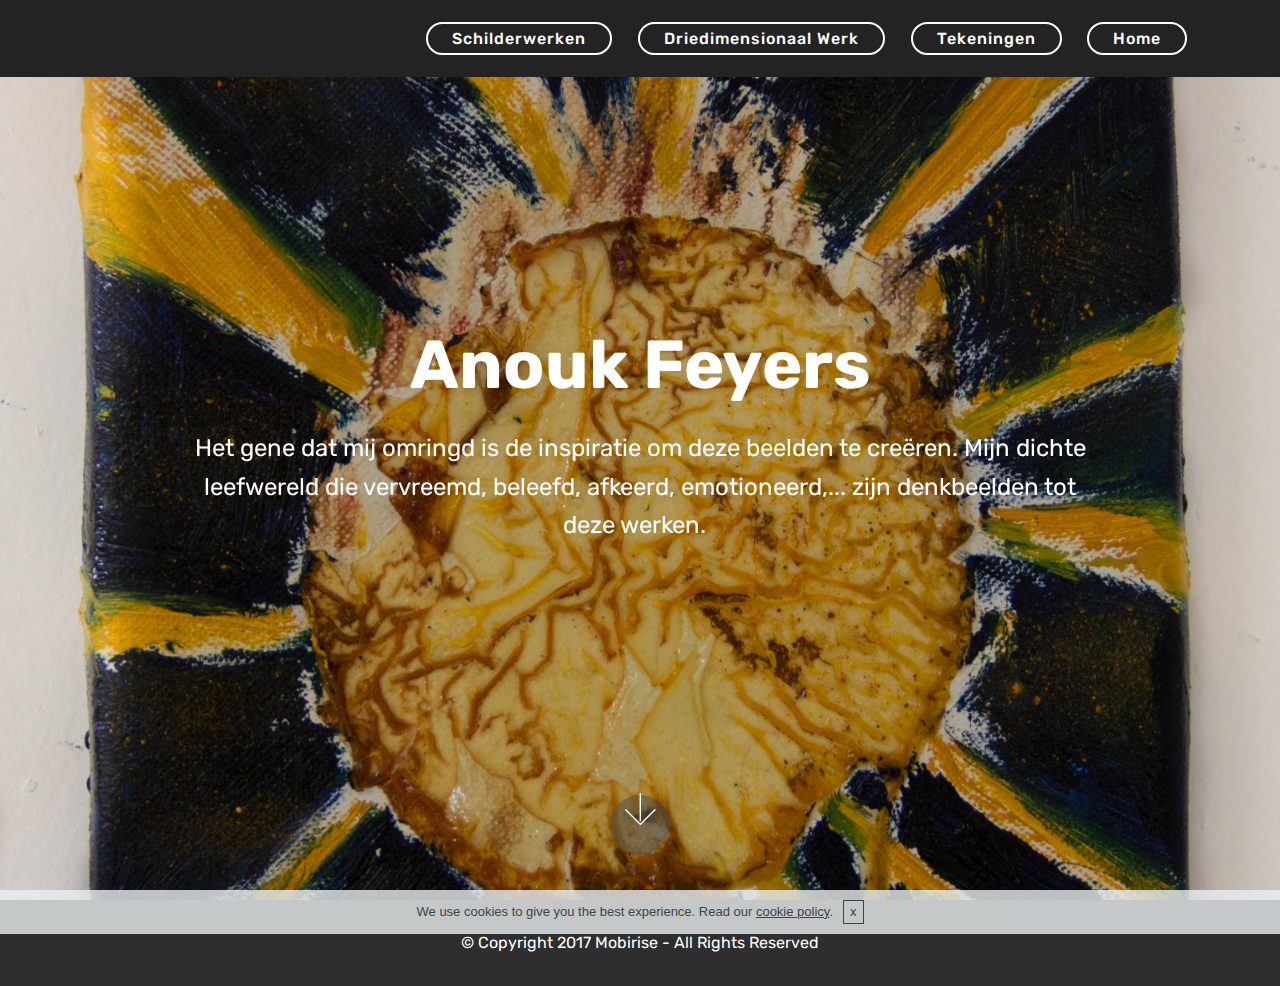
==== index.html @ 919a27a5 "create github pages" ====
<!DOCTYPE html>
<html >
<head>
  <!-- Site made with Mobirise Website Builder v4.6.5, https://mobirise.com -->
  <meta charset="UTF-8">
  <meta http-equiv="X-UA-Compatible" content="IE=edge">
  <meta name="generator" content="Mobirise v4.6.5, mobirise.com">
  <meta name="viewport" content="width=device-width, initial-scale=1, minimum-scale=1">
  <link rel="shortcut icon" href="assets/images/img-9412-1.jpg" type="image/x-icon">
  <meta name="description" content="">
  <title>Home</title>
  <link rel="stylesheet" href="assets/web/assets/mobirise-icons/mobirise-icons.css">
  <link rel="stylesheet" href="assets/tether/tether.min.css">
  <link rel="stylesheet" href="assets/bootstrap/css/bootstrap.min.css">
  <link rel="stylesheet" href="assets/bootstrap/css/bootstrap-grid.min.css">
  <link rel="stylesheet" href="assets/bootstrap/css/bootstrap-reboot.min.css">
  <link rel="stylesheet" href="assets/dropdown/css/style.css">
  <link rel="stylesheet" href="assets/theme/css/style.css">
  <link rel="stylesheet" href="assets/mobirise/css/mbr-additional.css" type="text/css">
  
  
  
</head>
<body>
  <section class="menu cid-qKALjDqjaq" once="menu" id="menu1-k">

    

    <nav class="navbar navbar-expand beta-menu navbar-dropdown align-items-center navbar-toggleable-sm">
        <button class="navbar-toggler navbar-toggler-right" type="button" data-toggle="collapse" data-target="#navbarSupportedContent" aria-controls="navbarSupportedContent" aria-expanded="false" aria-label="Toggle navigation">
            <div class="hamburger">
                <span></span>
                <span></span>
                <span></span>
                <span></span>
            </div>
        </button>
        <div class="menu-logo">
            <div class="navbar-brand">
                
                
            </div>
        </div>
        <div class="collapse navbar-collapse" id="navbarSupportedContent">
            
            <div class="navbar-buttons mbr-section-btn"><a class="btn btn-sm btn-white-outline display-4" href="page1.html">Schilderwerken</a> <a class="btn btn-sm btn-white-outline display-4" href="page5.html">Driedimensionaal Werk</a> <a class="btn btn-sm btn-white-outline display-4" href="page2.html">Tekeningen</a>   <a class="btn btn-sm btn-white-outline display-4" href="index.html">Home</a></div>
        </div>
    </nav>
</section>

<section class="engine"><a href="https://mobirise.ws/f">easy site builder</a></section><section class="cid-qKioIoiCxw mbr-fullscreen mbr-parallax-background" id="header2-h">

    

    

    <div class="container align-center">
        <div class="row justify-content-md-center">
            <div class="mbr-white col-md-10">
                <h1 class="mbr-section-title mbr-bold pb-3 mbr-fonts-style display-1">
                    Anouk Feyers</h1>
                
                <p class="mbr-text pb-3 mbr-fonts-style display-5">Het gene dat mij omringd is de inspiratie om deze beelden te creëren. Mijn dichte leefwereld die vervreemd, beleefd, afkeerd, emotioneerd,... zijn denkbeelden tot deze werken. &nbsp;</p>
                
            </div>
        </div>
    </div>
    <div class="mbr-arrow hidden-sm-down" aria-hidden="true">
        <a href="#next">
            <i class="mbri-down mbr-iconfont"></i>
        </a>
    </div>
</section>

<section once="" class="cid-qKB1k6nvJd" id="footer6-z">

    

    

    <div class="container">
        <div class="media-container-row align-center mbr-white">
            <div class="col-12">
                <p class="mbr-text mb-0 mbr-fonts-style display-7">
                    © Copyright 2017 Mobirise - All Rights Reserved
                </p>
            </div>
        </div>
    </div>
</section>


  <script src="assets/web/assets/jquery/jquery.min.js"></script>
  <script src="assets/popper/popper.min.js"></script>
  <script src="assets/tether/tether.min.js"></script>
  <script src="assets/bootstrap/js/bootstrap.min.js"></script>
  <script src="assets/cookies-alert-plugin/cookies-alert-core.js"></script>
  <script src="assets/cookies-alert-plugin/cookies-alert-script.js"></script>
  <script src="assets/parallax/jarallax.min.js"></script>
  <script src="assets/dropdown/js/script.min.js"></script>
  <script src="assets/touchswipe/jquery.touch-swipe.min.js"></script>
  <script src="assets/smoothscroll/smooth-scroll.js"></script>
  <script src="assets/theme/js/script.js"></script>
  
  
<input name="cookieData" type="hidden" data-cookie-text="We use cookies to give you the best experience. Read our <a href='privacy.html'>cookie policy</a>.">
  </body>
</html>
---- assets/web/assets/mobirise-icons/mobirise-icons.css ----
@font-face {
  font-family: 'MobiriseIcons';
  src:  url('mobirise-icons.eot?spat4u');
  src:  url('mobirise-icons.eot?spat4u#iefix') format('embedded-opentype'),
    url('mobirise-icons.ttf?spat4u') format('truetype'),
    url('mobirise-icons.woff?spat4u') format('woff'),
    url('mobirise-icons.svg?spat4u#MobiriseIcons') format('svg');
  font-weight: normal;
  font-style: normal;
}

[class^="mbri-"], [class*=" mbri-"] {
  /* use !important to prevent issues with browser extensions that change fonts */
  font-family: MobiriseIcons !important;
  speak: none;
  font-style: normal;
  font-weight: normal;
  font-variant: normal;
  text-transform: none;
  line-height: 1;

  /* Better Font Rendering =========== */
  -webkit-font-smoothing: antialiased;
  -moz-osx-font-smoothing: grayscale;
}

.mbri-add-submenu:before {
  content: "\e900";
}
.mbri-alert:before {
  content: "\e901";
}
.mbri-align-center:before {
  content: "\e902";
}
.mbri-align-justify:before {
  content: "\e903";
}
.mbri-align-left:before {
  content: "\e904";
}
.mbri-align-right:before {
  content: "\e905";
}
.mbri-android:before {
  content: "\e906";
}
.mbri-apple:before {
  content: "\e907";
}
.mbri-arrow-down:before {
  content: "\e908";
}
.mbri-arrow-next:before {
  content: "\e909";
}
.mbri-arrow-prev:before {
  content: "\e90a";
}
.mbri-arrow-up:before {
  content: "\e90b";
}
.mbri-bold:before {
  content: "\e90c";
}
.mbri-bookmark:before {
  content: "\e90d";
}
.mbri-bootstrap:before {
  content: "\e90e";
}
.mbri-briefcase:before {
  content: "\e90f";
}
.mbri-browse:before {
  content: "\e910";
}
.mbri-bulleted-list:before {
  content: "\e911";
}
.mbri-calendar:before {
  content: "\e912";
}
.mbri-camera:before {
  content: "\e913";
}
.mbri-cart-add:before {
  content: "\e914";
}
.mbri-cart-full:before {
  content: "\e915";
}
.mbri-cash:before {
  content: "\e916";
}
.mbri-change-style:before {
  content: "\e917";
}
.mbri-chat:before {
  content: "\e918";
}
.mbri-clock:before {
  content: "\e919";
}
.mbri-close:before {
  content: "\e91a";
}
.mbri-cloud:before {
  content: "\e91b";
}
.mbri-code:before {
  content: "\e91c";
}
.mbri-contact-form:before {
  content: "\e91d";
}
.mbri-credit-card:before {
  content: "\e91e";
}
.mbri-cursor-click:before {
  content: "\e91f";
}
.mbri-cust-feedback:before {
  content: "\e920";
}
.mbri-database:before {
  content: "\e921";
}
.mbri-delivery:before {
  content: "\e922";
}
.mbri-desktop:before {
  content: "\e923";
}
.mbri-devices:before {
  content: "\e924";
}
.mbri-down:before {
  content: "\e925";
}
.mbri-download:before {
  content: "\e989";
}
.mbri-drag-n-drop:before {
  content: "\e927";
}
.mbri-drag-n-drop2:before {
  content: "\e928";
}
.mbri-edit:before {
  content: "\e929";
}
.mbri-edit2:before {
  content: "\e92a";
}
.mbri-error:before {
  content: "\e92b";
}
.mbri-extension:before {
  content: "\e92c";
}
.mbri-features:before {
  content: "\e92d";
}
.mbri-file:before {
  content: "\e92e";
}
.mbri-flag:before {
  content: "\e92f";
}
.mbri-folder:before {
  content: "\e930";
}
.mbri-gift:before {
  content: "\e931";
}
.mbri-github:before {
  content: "\e932";
}
.mbri-globe:before {
  content: "\e933";
}
.mbri-globe-2:before {
  content: "\e934";
}
.mbri-growing-chart:before {
  content: "\e935";
}
.mbri-hearth:before {
  content: "\e936";
}
.mbri-help:before {
  content: "\e937";
}
.mbri-home:before {
  content: "\e938";
}
.mbri-hot-cup:before {
  content: "\e939";
}
.mbri-idea:before {
  content: "\e93a";
}
.mbri-image-gallery:before {
  content: "\e93b";
}
.mbri-image-slider:before {
  content: "\e93c";
}
.mbri-info:before {
  content: "\e93d";
}
.mbri-italic:before {
  content: "\e93e";
}
.mbri-key:before {
  content: "\e93f";
}
.mbri-laptop:before {
  content: "\e940";
}
.mbri-layers:before {
  content: "\e941";
}
.mbri-left-right:before {
  content: "\e942";
}
.mbri-left:before {
  content: "\e943";
}
.mbri-letter:before {
  content: "\e944";
}
.mbri-like:before {
  content: "\e945";
}
.mbri-link:before {
  content: "\e946";
}
.mbri-lock:before {
  content: "\e947";
}
.mbri-login:before {
  content: "\e948";
}
.mbri-logout:before {
  content: "\e949";
}
.mbri-magic-stick:before {
  content: "\e94a";
}
.mbri-map-pin:before {
  content: "\e94b";
}
.mbri-menu:before {
  content: "\e94c";
}
.mbri-mobile:before {
  content: "\e94d";
}
.mbri-mobile2:before {
  content: "\e94e";
}
.mbri-mobirise:before {
  content: "\e94f";
}
.mbri-more-horizontal:before {
  content: "\e950";
}
.mbri-more-vertical:before {
  content: "\e951";
}
.mbri-music:before {
  content: "\e952";
}
.mbri-new-file:before {
  content: "\e953";
}
.mbri-numbered-list:before {
  content: "\e954";
}
.mbri-opened-folder:before {
  content: "\e955";
}
.mbri-pages:before {
  content: "\e956";
}
.mbri-paper-plane:before {
  content: "\e957";
}
.mbri-paperclip:before {
  content: "\e958";
}
.mbri-photo:before {
  content: "\e959";
}
.mbri-photos:before {
  content: "\e95a";
}
.mbri-pin:before {
  content: "\e95b";
}
.mbri-play:before {
  content: "\e95c";
}
.mbri-plus:before {
  content: "\e95d";
}
.mbri-preview:before {
  content: "\e95e";
}
.mbri-print:before {
  content: "\e95f";
}
.mbri-protect:before {
  content: "\e960";
}
.mbri-question:before {
  content: "\e961";
}
.mbri-quote-left:before {
  content: "\e962";
}
.mbri-quote-right:before {
  content: "\e963";
}
.mbri-refresh:before {
  content: "\e964";
}
.mbri-responsive:before {
  content: "\e965";
}
.mbri-right:before {
  content: "\e966";
}
.mbri-rocket:before {
  content: "\e967";
}
.mbri-sad-face:before {
  content: "\e968";
}
.mbri-sale:before {
  content: "\e969";
}
.mbri-save:before {
  content: "\e96a";
}
.mbri-search:before {
  content: "\e96b";
}
.mbri-setting:before {
  content: "\e96c";
}
.mbri-setting2:before {
  content: "\e96d";
}
.mbri-setting3:before {
  content: "\e96e";
}
.mbri-share:before {
  content: "\e96f";
}
.mbri-shopping-bag:before {
  content: "\e970";
}
.mbri-shopping-basket:before {
  content: "\e971";
}
.mbri-shopping-cart:before {
  content: "\e972";
}
.mbri-sites:before {
  content: "\e973";
}
.mbri-smile-face:before {
  content: "\e974";
}
.mbri-speed:before {
  content: "\e975";
}
.mbri-star:before {
  content: "\e976";
}
.mbri-success:before {
  content: "\e977";
}
.mbri-sun:before {
  content: "\e978";
}
.mbri-sun2:before {
  content: "\e979";
}
.mbri-tablet:before {
  content: "\e97a";
}
.mbri-tablet-vertical:before {
  content: "\e97b";
}
.mbri-target:before {
  content: "\e97c";
}
.mbri-timer:before {
  content: "\e97d";
}
.mbri-to-ftp:before {
  content: "\e97e";
}
.mbri-to-local-drive:before {
  content: "\e97f";
}
.mbri-touch-swipe:before {
  content: "\e980";
}
.mbri-touch:before {
  content: "\e981";
}
.mbri-trash:before {
  content: "\e982";
}
.mbri-underline:before {
  content: "\e983";
}
.mbri-unlink:before {
  content: "\e984";
}
.mbri-unlock:before {
  content: "\e985";
}
.mbri-up-down:before {
  content: "\e986";
}
.mbri-up:before {
  content: "\e987";
}
.mbri-update:before {
  content: "\e988";
}
.mbri-upload:before {
 content: "\e926"; 
}
.mbri-user:before {
  content: "\e98a";
}
.mbri-user2:before {
  content: "\e98b";
}
.mbri-users:before {
  content: "\e98c";
}
.mbri-video:before {
  content: "\e98d";
}
.mbri-video-play:before {
  content: "\e98e";
}
.mbri-watch:before {
  content: "\e98f";
}
.mbri-website-theme:before {
  content: "\e990";
}
.mbri-wifi:before {
  content: "\e991";
}
.mbri-windows:before {
  content: "\e992";
}
.mbri-zoom-out:before {
  content: "\e993";
}
.mbri-redo:before {
  content: "\e994";
}
.mbri-undo:before {
  content: "\e995";
}
---- assets/dropdown/css/style.css ----
.navbar-dropdown {
  left: 0;
  padding: 0;
  position: absolute;
  right: 0;
  top: 0;
  transition: all 0.45s ease;
  z-index: 1030;
  background: #282828; }
  .navbar-dropdown .navbar-logo {
    margin-right: 0.8rem;
    transition: margin 0.3s ease-in-out;
    vertical-align: middle; }
    .navbar-dropdown .navbar-logo img {
      height: 3.125rem;
      transition: all 0.3s ease-in-out; }
    .navbar-dropdown .navbar-logo.mbr-iconfont {
      font-size: 3.125rem;
      line-height: 3.125rem; }
  .navbar-dropdown .navbar-caption {
    font-weight: 700;
    white-space: normal;
    vertical-align: -4px;
    line-height: 3.125rem !important; }
    .navbar-dropdown .navbar-caption, .navbar-dropdown .navbar-caption:hover {
      color: inherit;
      text-decoration: none; }
  .navbar-dropdown .mbr-iconfont + .navbar-caption {
    vertical-align: -1px; }
  .navbar-dropdown.navbar-fixed-top {
    position: fixed; }
  .navbar-dropdown .navbar-brand span {
    vertical-align: -4px; }
  .navbar-dropdown.bg-color.transparent {
    background: none; }
  .navbar-dropdown.navbar-short .navbar-brand {
    padding: 0.625rem 0; }
    .navbar-dropdown.navbar-short .navbar-brand span {
      vertical-align: -1px; }
  .navbar-dropdown.navbar-short .navbar-caption {
    line-height: 2.375rem !important;
    vertical-align: -2px; }
  .navbar-dropdown.navbar-short .navbar-logo {
    margin-right: 0.5rem; }
    .navbar-dropdown.navbar-short .navbar-logo img {
      height: 2.375rem; }
    .navbar-dropdown.navbar-short .navbar-logo.mbr-iconfont {
      font-size: 2.375rem;
      line-height: 2.375rem; }
  .navbar-dropdown.navbar-short .mbr-table-cell {
    height: 3.625rem; }
  .navbar-dropdown .navbar-close {
    left: 0.6875rem;
    position: fixed;
    top: 0.75rem;
    z-index: 1000; }
  .navbar-dropdown .hamburger-icon {
    content: "";
    display: inline-block;
    vertical-align: middle;
    width: 16px;
    -webkit-box-shadow: 0 -6px 0 1px #282828,0 0 0 1px #282828,0 6px 0 1px #282828;
    -moz-box-shadow: 0 -6px 0 1px #282828,0 0 0 1px #282828,0 6px 0 1px #282828;
    box-shadow: 0 -6px 0 1px #282828,0 0 0 1px #282828,0 6px 0 1px #282828; }

.dropdown-menu .dropdown-toggle[data-toggle="dropdown-submenu"]::after {
  border-bottom: 0.35em solid transparent;
  border-left: 0.35em solid;
  border-right: 0;
  border-top: 0.35em solid transparent;
  margin-left: 0.3rem; }

.dropdown-menu .dropdown-item:focus {
  outline: 0; }

.nav-dropdown {
  font-size: 0.75rem;
  font-weight: 500;
  height: auto !important; }
  .nav-dropdown .nav-btn {
    padding-left: 1rem; }
  .nav-dropdown .link {
    margin: .667em 1.667em;
    font-weight: 500;
    padding: 0;
    transition: color .2s ease-in-out; }
    .nav-dropdown .link.dropdown-toggle {
      margin-right: 2.583em; }
      .nav-dropdown .link.dropdown-toggle::after {
        margin-left: .25rem;
        border-top: 0.35em solid;
        border-right: 0.35em solid transparent;
        border-left: 0.35em solid transparent;
        border-bottom: 0; }
      .nav-dropdown .link.dropdown-toggle[aria-expanded="true"] {
        margin: 0;
        padding: 0.667em 3.263em  0.667em 1.667em; }
  .nav-dropdown .link::after,
  .nav-dropdown .dropdown-item::after {
    color: inherit; }
  .nav-dropdown .btn {
    font-size: 0.75rem;
    font-weight: 700;
    letter-spacing: 0;
    margin-bottom: 0;
    padding-left: 1.25rem;
    padding-right: 1.25rem; }
  .nav-dropdown .dropdown-menu {
    border-radius: 0;
    border: 0;
    left: 0;
    margin: 0;
    padding-bottom: 1.25rem;
    padding-top: 1.25rem;
    position: relative; }
  .nav-dropdown .dropdown-submenu {
    margin-left: 0.125rem;
    top: 0; }
  .nav-dropdown .dropdown-item {
    font-weight: 500;
    line-height: 2;
    padding: 0.3846em 4.615em 0.3846em 1.5385em;
    position: relative;
    transition: color .2s ease-in-out, background-color .2s ease-in-out; }
    .nav-dropdown .dropdown-item::after {
      margin-top: -0.3077em;
      position: absolute;
      right: 1.1538em;
      top: 50%; }
    .nav-dropdown .dropdown-item:focus, .nav-dropdown .dropdown-item:hover {
      background: none; }

@media (max-width: 767px) {
  .nav-dropdown.navbar-toggleable-sm {
    bottom: 0;
    display: none;
    left: 0;
    overflow-x: hidden;
    position: fixed;
    top: 0;
    transform: translateX(-100%);
    -ms-transform: translateX(-100%);
    -webkit-transform: translateX(-100%);
    width: 18.75rem;
    z-index: 999; } }
.nav-dropdown.navbar-toggleable-xl {
  bottom: 0;
  display: none;
  left: 0;
  overflow-x: hidden;
  position: fixed;
  top: 0;
  transform: translateX(-100%);
  -ms-transform: translateX(-100%);
  -webkit-transform: translateX(-100%);
  width: 18.75rem;
  z-index: 999; }

.nav-dropdown-sm {
  display: block !important;
  overflow-x: hidden;
  overflow: auto;
  padding-top: 3.875rem; }
  .nav-dropdown-sm::after {
    content: "";
    display: block;
    height: 3rem;
    width: 100%; }
  .nav-dropdown-sm.collapse.in ~ .navbar-close {
    display: block !important; }
  .nav-dropdown-sm.collapsing, .nav-dropdown-sm.collapse.in {
    transform: translateX(0);
    -ms-transform: translateX(0);
    -webkit-transform: translateX(0);
    transition: all 0.25s ease-out;
    -webkit-transition: all 0.25s ease-out;
    background: #282828; }
  .nav-dropdown-sm.collapsing[aria-expanded="false"] {
    transform: translateX(-100%);
    -ms-transform: translateX(-100%);
    -webkit-transform: translateX(-100%); }
  .nav-dropdown-sm .nav-item {
    display: block;
    margin-left: 0 !important;
    padding-left: 0; }
  .nav-dropdown-sm .link,
  .nav-dropdown-sm .dropdown-item {
    border-top: 1px dotted rgba(255, 255, 255, 0.1);
    font-size: 0.8125rem;
    line-height: 1.6;
    margin: 0 !important;
    padding: 0.875rem 2.4rem 0.875rem 1.5625rem !important;
    position: relative;
    white-space: normal; }
    .nav-dropdown-sm .link:focus, .nav-dropdown-sm .link:hover,
    .nav-dropdown-sm .dropdown-item:focus,
    .nav-dropdown-sm .dropdown-item:hover {
      background: rgba(0, 0, 0, 0.2) !important;
      color: #c0a375; }
  .nav-dropdown-sm .nav-btn {
    position: relative;
    padding: 1.5625rem 1.5625rem 0 1.5625rem; }
    .nav-dropdown-sm .nav-btn::before {
      border-top: 1px dotted rgba(255, 255, 255, 0.1);
      content: "";
      left: 0;
      position: absolute;
      top: 0;
      width: 100%; }
    .nav-dropdown-sm .nav-btn + .nav-btn {
      padding-top: 0.625rem; }
      .nav-dropdown-sm .nav-btn + .nav-btn::before {
        display: none; }
  .nav-dropdown-sm .btn {
    padding: 0.625rem 0; }
  .nav-dropdown-sm .dropdown-toggle[data-toggle="dropdown-submenu"]::after {
    margin-left: .25rem;
    border-top: 0.35em solid;
    border-right: 0.35em solid transparent;
    border-left: 0.35em solid transparent;
    border-bottom: 0; }
  .nav-dropdown-sm .dropdown-toggle[data-toggle="dropdown-submenu"][aria-expanded="true"]::after {
    border-top: 0;
    border-right: 0.35em solid transparent;
    border-left: 0.35em solid transparent;
    border-bottom: 0.35em solid; }
  .nav-dropdown-sm .dropdown-menu {
    margin: 0;
    padding: 0;
    position: relative;
    top: 0;
    left: 0;
    width: 100%;
    border: 0;
    float: none;
    border-radius: 0;
    background: none; }
  .nav-dropdown-sm .dropdown-submenu {
    left: 100%;
    margin-left: 0.125rem;
    margin-top: -1.25rem;
    top: 0; }

.navbar-toggleable-sm .nav-dropdown .dropdown-menu {
  position: absolute; }

.navbar-toggleable-sm .nav-dropdown .dropdown-submenu {
  left: 100%;
  margin-left: 0.125rem;
  margin-top: -1.25rem;
  top: 0; }

.navbar-toggleable-sm.opened .nav-dropdown .dropdown-menu {
  position: relative; }

.navbar-toggleable-sm.opened .nav-dropdown .dropdown-submenu {
  left: 0;
  margin-left: 00rem;
  margin-top: 0rem;
  top: 0; }

.is-builder .nav-dropdown.collapsing {
  transition: none !important; }

/*# sourceMappingURL=style.css.map */
---- assets/theme/css/style.css ----
/*!
 * Mobirise v4 theme (https://mobirise.com/)
 * Copyright 2017 Mobirise
 */
section {
  background-color: #eeeeee; }

section,
.container,
.container-fluid {
  position: relative;
  word-wrap: break-word; }

a.mbr-iconfont:hover {
  text-decoration: none; }

.article .lead p, .article .lead ul, .article .lead ol, .article .lead pre, .article .lead blockquote {
  margin-bottom: 0; }

a {
  font-style: normal;
  font-weight: 400;
  cursor: pointer; }
  a, a:hover {
    text-decoration: none; }

figure {
  margin-bottom: 0; }

body {
  color: #232323; }

h1, h2, h3, h4, h5, h6,
.h1, .h2, .h3, .h4, .h5, .h6,
.display-1, .display-2, .display-3, .display-4 {
  line-height: 1;
  word-break: break-word;
  word-wrap: break-word; }

b, strong {
  font-weight: bold; }

blockquote {
  padding: 10px 0 10px 20px;
  position: relative;
  border-left: 2px solid;
  border-color: #ff3366; }

input:-webkit-autofill, input:-webkit-autofill:hover, input:-webkit-autofill:focus, input:-webkit-autofill:active {
  transition-delay: 9999s;
  transition-property: background-color, color; }

textarea[type="hidden"] {
  display: none; }

body {
  position: relative; }

section {
  background-position: 50% 50%;
  background-repeat: no-repeat;
  background-size: cover; }
  section .mbr-background-video,
  section .mbr-background-video-preview {
    position: absolute;
    bottom: 0;
    left: 0;
    right: 0;
    top: 0; }

.hidden {
  visibility: hidden; }

.mbr-z-index20 {
  z-index: 20; }

/*! Base colors */
.mbr-white {
  color: #ffffff; }

.mbr-black {
  color: #000000; }

.mbr-bg-white {
  background-color: #ffffff; }

.mbr-bg-black {
  background-color: #000000; }

/*! Text-aligns */
.align-left {
  text-align: left; }

.align-center {
  text-align: center; }

.align-right {
  text-align: right; }

@media (max-width: 767px) {
  .align-left, .align-center, .align-right, .mbr-section-btn, .mbr-section-title {
    text-align: center; } }
/*! Font-weight  */
.mbr-light {
  font-weight: 300; }

.mbr-regular {
  font-weight: 400; }

.mbr-semibold {
  font-weight: 500; }

.mbr-bold {
  font-weight: 700; }

/*! Media  */
.media-size-item {
  -webkit-flex: 1 1 auto;
  -moz-flex: 1 1 auto;
  -ms-flex: 1 1 auto;
  -o-flex: 1 1 auto;
  flex: 1 1 auto; }

.media-content {
  -webkit-flex-basis: 100%;
  flex-basis: 100%; }

.media-container-row {
  display: -ms-flexbox;
  display: -webkit-flex;
  display: flex;
  -webkit-flex-direction: row;
  -ms-flex-direction: row;
  flex-direction: row;
  -webkit-flex-wrap: wrap;
  -ms-flex-wrap: wrap;
  flex-wrap: wrap;
  -webkit-justify-content: center;
  -ms-flex-pack: center;
  justify-content: center;
  -webkit-align-content: center;
  -ms-flex-line-pack: center;
  align-content: center;
  -webkit-align-items: start;
  -ms-flex-align: start;
  align-items: start; }
  .media-container-row .media-size-item {
    width: 400px; }

.media-container-column {
  display: -ms-flexbox;
  display: -webkit-flex;
  display: flex;
  -webkit-flex-direction: column;
  -ms-flex-direction: column;
  flex-direction: column;
  -webkit-flex-wrap: wrap;
  -ms-flex-wrap: wrap;
  flex-wrap: wrap;
  -webkit-justify-content: center;
  -ms-flex-pack: center;
  justify-content: center;
  -webkit-align-content: center;
  -ms-flex-line-pack: center;
  align-content: center;
  -webkit-align-items: stretch;
  -ms-flex-align: stretch;
  align-items: stretch; }
  .media-container-column > * {
    width: 100%; }

@media (min-width: 992px) {
  .media-container-row {
    -webkit-flex-wrap: nowrap;
    -ms-flex-wrap: nowrap;
    flex-wrap: nowrap; } }
figure {
  overflow: hidden; }

figure[mbr-media-size] {
  transition: width 0.1s; }

.mbr-figure img, .mbr-figure iframe {
  display: block;
  width: 100%; }

.card {
  background-color: transparent;
  border: none; }

.card-img {
  text-align: center;
  flex-shrink: 0; }

.media {
  max-width: 100%;
  margin: 0 auto; }

.mbr-figure {
  -ms-flex-item-align: center;
  -ms-grid-row-align: center;
  -webkit-align-self: center;
  align-self: center; }

.media-container > div {
  max-width: 100%; }

.mbr-figure img, .card-img img {
  width: 100%; }

@media (max-width: 991px) {
  .media-size-item {
    width: auto !important; }

  .media {
    width: auto; }

  .mbr-figure {
    width: 100% !important; } }
/*! Buttons */
.mbr-section-btn {
  margin-left: -.25rem;
  margin-right: -.25rem;
  font-size: 0; }

nav .mbr-section-btn {
  margin-left: 0rem;
  margin-right: 0rem; }

/*! Btn icon margin */
.btn .mbr-iconfont, .btn.btn-sm .mbr-iconfont {
  cursor: pointer;
  margin-right: 0.5rem; }

.btn.btn-md .mbr-iconfont, .btn.btn-md .mbr-iconfont {
  margin-right: 0.8rem; }

.mbr-regular {
  font-weight: 400; }

.mbr-semibold {
  font-weight: 500; }

.mbr-bold {
  font-weight: 700; }

[type="submit"] {
  -webkit-appearance: none; }

/*! Full-screen */
.mbr-fullscreen .mbr-overlay {
  min-height: 100vh; }

.mbr-fullscreen {
  display: flex;
  display: -webkit-flex;
  display: -moz-flex;
  display: -ms-flex;
  display: -o-flex;
  align-items: center;
  -webkit-align-items: center;
  min-height: 100vh;
  padding-top: 3rem;
  padding-bottom: 3rem; }

/*! Map */
.map {
  height: 25rem;
  position: relative; }
  .map iframe {
    width: 100%;
    height: 100%; }

/* Form */
.form-asterisk {
  font-family: initial;
  position: absolute;
  top: -2px;
  font-weight: normal; }

/*! Scroll to top arrow */
.mbr-arrow-up {
  bottom: 25px;
  right: 90px;
  position: fixed;
  text-align: right;
  z-index: 5000;
  color: #ffffff;
  font-size: 32px;
  transform: rotate(180deg);
  -webkit-transform: rotate(180deg); }

.mbr-arrow-up a {
  background: rgba(0, 0, 0, 0.2);
  border-radius: 3px;
  color: #fff;
  display: inline-block;
  height: 60px;
  width: 60px;
  outline-style: none !important;
  position: relative;
  text-decoration: none;
  transition: all .3s ease-in-out;
  cursor: pointer;
  text-align: center; }
  .mbr-arrow-up a:hover {
    background-color: rgba(0, 0, 0, 0.4); }
  .mbr-arrow-up a i {
    line-height: 60px; }

.mbr-arrow-up-icon {
  display: block;
  color: #fff; }

.mbr-arrow-up-icon::before {
  content: "\203a";
  display: inline-block;
  font-family: serif;
  font-size: 32px;
  line-height: 1;
  font-style: normal;
  position: relative;
  top: 6px;
  left: -4px;
  -webkit-transform: rotate(-90deg);
  transform: rotate(-90deg); }

/*! Arrow Down */
.mbr-arrow {
  position: absolute;
  bottom: 45px;
  left: 50%;
  width: 60px;
  height: 60px;
  cursor: pointer;
  background-color: rgba(80, 80, 80, 0.5);
  border-radius: 50%;
  -webkit-transform: translateX(-50%);
  transform: translateX(-50%); }
  .mbr-arrow > a {
    display: inline-block;
    text-decoration: none;
    outline-style: none;
    -webkit-animation: arrowdown 1.7s ease-in-out infinite;
    animation: arrowdown 1.7s ease-in-out infinite; }
    .mbr-arrow > a > i {
      position: absolute;
      top: -2px;
      left: 15px;
      font-size: 2rem; }

@keyframes arrowdown {
  0% {
    transform: translateY(0px);
    -webkit-transform: translateY(0px); }
  50% {
    transform: translateY(-5px);
    -webkit-transform: translateY(-5px); }
  100% {
    transform: translateY(0px);
    -webkit-transform: translateY(0px); } }
@-webkit-keyframes arrowdown {
  0% {
    transform: translateY(0px);
    -webkit-transform: translateY(0px); }
  50% {
    transform: translateY(-5px);
    -webkit-transform: translateY(-5px); }
  100% {
    transform: translateY(0px);
    -webkit-transform: translateY(0px); } }
@media (max-width: 500px) {
  .mbr-arrow-up {
    left: 50%;
    right: auto;
    transform: translateX(-50%) rotate(180deg);
    -webkit-transform: translateX(-50%) rotate(180deg); } }
/*Gradients animation*/
@keyframes gradient-animation {
  from {
    background-position: 0% 100%;
    animation-timing-function: ease-in-out; }
  to {
    background-position: 100% 0%;
    animation-timing-function: ease-in-out; } }
@-webkit-keyframes gradient-animation {
  from {
    background-position: 0% 100%;
    animation-timing-function: ease-in-out; }
  to {
    background-position: 100% 0%;
    animation-timing-function: ease-in-out; } }
.bg-gradient {
  background-size: 200% 200%;
  animation: gradient-animation 5s infinite alternate;
  -webkit-animation: gradient-animation 5s infinite alternate; }

.menu .navbar-brand {
  display: -webkit-flex; }
  .menu .navbar-brand span {
    display: flex;
    display: -webkit-flex; }
  .menu .navbar-brand .navbar-caption-wrap {
    display: -webkit-flex; }
  .menu .navbar-brand .navbar-logo img {
    display: -webkit-flex; }
@media (min-width: 768px) and (max-width: 991px) {
  .menu .navbar-toggleable-sm .navbar-nav {
    display: -webkit-box;
    display: -webkit-flex;
    display: -ms-flexbox; } }
@media (min-width: 992px) {
  .menu .navbar-nav.nav-dropdown {
    display: -webkit-flex; }
  .menu .navbar-toggleable-sm .navbar-collapse {
    display: -webkit-flex !important; } }

/*# sourceMappingURL=style.css.map */
.engine {
	position: absolute;
	text-indent: -2400px;
	text-align: center;
	padding: 0;
	top: 0;
	left: -2400px;
}
---- assets/mobirise/css/mbr-additional.css ----
@import url(https://fonts.googleapis.com/css?family=Rubik:300,300i,400,400i,500,500i,700,700i,900,900i);





body {
  font-style: normal;
  line-height: 1.5;
}
.mbr-section-title {
  font-style: normal;
  line-height: 1.2;
}
.mbr-section-subtitle {
  line-height: 1.3;
}
.mbr-text {
  font-style: normal;
  line-height: 1.6;
}
.display-1 {
  font-family: 'Rubik', sans-serif;
  font-size: 4.25rem;
}
.display-1 > .mbr-iconfont {
  font-size: 6.8rem;
}
.display-2 {
  font-family: 'Rubik', sans-serif;
  font-size: 3rem;
}
.display-2 > .mbr-iconfont {
  font-size: 4.8rem;
}
.display-4 {
  font-family: 'Rubik', sans-serif;
  font-size: 1rem;
}
.display-4 > .mbr-iconfont {
  font-size: 1.6rem;
}
.display-5 {
  font-family: 'Rubik', sans-serif;
  font-size: 1.5rem;
}
.display-5 > .mbr-iconfont {
  font-size: 2.4rem;
}
.display-7 {
  font-family: 'Rubik', sans-serif;
  font-size: 1rem;
}
.display-7 > .mbr-iconfont {
  font-size: 1.6rem;
}
/* ---- Fluid typography for mobile devices ---- */
/* 1.4 - font scale ratio ( bootstrap == 1.42857 ) */
/* 100vw - current viewport width */
/* (48 - 20)  48 == 48rem == 768px, 20 == 20rem == 320px(minimal supported viewport) */
/* 0.65 - min scale variable, may vary */
@media (max-width: 768px) {
  .display-1 {
    font-size: 3.4rem;
    font-size: calc( 2.1374999999999997rem + (4.25 - 2.1374999999999997) * ((100vw - 20rem) / (48 - 20)));
    line-height: calc( 1.4 * (2.1374999999999997rem + (4.25 - 2.1374999999999997) * ((100vw - 20rem) / (48 - 20))));
  }
  .display-2 {
    font-size: 2.4rem;
    font-size: calc( 1.7rem + (3 - 1.7) * ((100vw - 20rem) / (48 - 20)));
    line-height: calc( 1.4 * (1.7rem + (3 - 1.7) * ((100vw - 20rem) / (48 - 20))));
  }
  .display-4 {
    font-size: 0.8rem;
    font-size: calc( 1rem + (1 - 1) * ((100vw - 20rem) / (48 - 20)));
    line-height: calc( 1.4 * (1rem + (1 - 1) * ((100vw - 20rem) / (48 - 20))));
  }
  .display-5 {
    font-size: 1.2rem;
    font-size: calc( 1.175rem + (1.5 - 1.175) * ((100vw - 20rem) / (48 - 20)));
    line-height: calc( 1.4 * (1.175rem + (1.5 - 1.175) * ((100vw - 20rem) / (48 - 20))));
  }
}
/* Buttons */
.btn {
  font-weight: 500;
  border-width: 2px;
  font-style: normal;
  letter-spacing: 1px;
  margin: .4rem .8rem;
  white-space: normal;
  -webkit-transition: all 0.3s ease-in-out;
  -moz-transition: all 0.3s ease-in-out;
  transition: all 0.3s ease-in-out;
  padding: 1rem 3rem;
  border-radius: 3px;
  display: inline-flex;
  align-items: center;
  justify-content: center;
  word-break: break-word;
}
.btn-sm {
  font-weight: 500;
  letter-spacing: 1px;
  -webkit-transition: all 0.3s ease-in-out;
  -moz-transition: all 0.3s ease-in-out;
  transition: all 0.3s ease-in-out;
  padding: 0.6rem 1.5rem;
  border-radius: 3px;
}
.btn-md {
  font-weight: 500;
  letter-spacing: 1px;
  margin: .4rem .8rem !important;
  -webkit-transition: all 0.3s ease-in-out;
  -moz-transition: all 0.3s ease-in-out;
  transition: all 0.3s ease-in-out;
  padding: 1rem 3rem;
  border-radius: 3px;
}
.btn-lg {
  font-weight: 500;
  letter-spacing: 1px;
  margin: .4rem .8rem !important;
  -webkit-transition: all 0.3s ease-in-out;
  -moz-transition: all 0.3s ease-in-out;
  transition: all 0.3s ease-in-out;
  padding: 1.2rem 3.2rem;
  border-radius: 3px;
}
.bg-primary {
  background-color: #cc4714 !important;
}
.bg-success {
  background-color: #f7ed4a !important;
}
.bg-info {
  background-color: #82786e !important;
}
.bg-warning {
  background-color: #879a9f !important;
}
.bg-danger {
  background-color: #b1a374 !important;
}
.btn-primary,
.btn-primary:active {
  background-color: #cc4714 !important;
  border-color: #cc4714 !important;
  color: #ffffff !important;
}
.btn-primary:hover,
.btn-primary:focus,
.btn-primary.focus,
.btn-primary.active {
  color: #ffffff !important;
  background-color: #862f0d !important;
  border-color: #862f0d !important;
}
.btn-primary.disabled,
.btn-primary:disabled {
  color: #ffffff !important;
  background-color: #862f0d !important;
  border-color: #862f0d !important;
}
.btn-secondary,
.btn-secondary:active {
  background-color: #ff3366 !important;
  border-color: #ff3366 !important;
  color: #ffffff !important;
}
.btn-secondary:hover,
.btn-secondary:focus,
.btn-secondary.focus,
.btn-secondary.active {
  color: #ffffff !important;
  background-color: #e50039 !important;
  border-color: #e50039 !important;
}
.btn-secondary.disabled,
.btn-secondary:disabled {
  color: #ffffff !important;
  background-color: #e50039 !important;
  border-color: #e50039 !important;
}
.btn-info,
.btn-info:active {
  background-color: #82786e !important;
  border-color: #82786e !important;
  color: #ffffff !important;
}
.btn-info:hover,
.btn-info:focus,
.btn-info.focus,
.btn-info.active {
  color: #ffffff !important;
  background-color: #59524b !important;
  border-color: #59524b !important;
}
.btn-info.disabled,
.btn-info:disabled {
  color: #ffffff !important;
  background-color: #59524b !important;
  border-color: #59524b !important;
}
.btn-success,
.btn-success:active {
  background-color: #f7ed4a !important;
  border-color: #f7ed4a !important;
  color: #3f3c03 !important;
}
.btn-success:hover,
.btn-success:focus,
.btn-success.focus,
.btn-success.active {
  color: #3f3c03 !important;
  background-color: #eadd0a !important;
  border-color: #eadd0a !important;
}
.btn-success.disabled,
.btn-success:disabled {
  color: #3f3c03 !important;
  background-color: #eadd0a !important;
  border-color: #eadd0a !important;
}
.btn-warning,
.btn-warning:active {
  background-color: #879a9f !important;
  border-color: #879a9f !important;
  color: #ffffff !important;
}
.btn-warning:hover,
.btn-warning:focus,
.btn-warning.focus,
.btn-warning.active {
  color: #ffffff !important;
  background-color: #617479 !important;
  border-color: #617479 !important;
}
.btn-warning.disabled,
.btn-warning:disabled {
  color: #ffffff !important;
  background-color: #617479 !important;
  border-color: #617479 !important;
}
.btn-danger,
.btn-danger:active {
  background-color: #b1a374 !important;
  border-color: #b1a374 !important;
  color: #ffffff !important;
}
.btn-danger:hover,
.btn-danger:focus,
.btn-danger.focus,
.btn-danger.active {
  color: #ffffff !important;
  background-color: #8b7d4e !important;
  border-color: #8b7d4e !important;
}
.btn-danger.disabled,
.btn-danger:disabled {
  color: #ffffff !important;
  background-color: #8b7d4e !important;
  border-color: #8b7d4e !important;
}
.btn-white {
  color: #333333 !important;
}
.btn-white,
.btn-white:active {
  background-color: #ffffff !important;
  border-color: #ffffff !important;
  color: #808080 !important;
}
.btn-white:hover,
.btn-white:focus,
.btn-white.focus,
.btn-white.active {
  color: #808080 !important;
  background-color: #d9d9d9 !important;
  border-color: #d9d9d9 !important;
}
.btn-white.disabled,
.btn-white:disabled {
  color: #808080 !important;
  background-color: #d9d9d9 !important;
  border-color: #d9d9d9 !important;
}
.btn-black,
.btn-black:active {
  background-color: #333333 !important;
  border-color: #333333 !important;
  color: #ffffff !important;
}
.btn-black:hover,
.btn-black:focus,
.btn-black.focus,
.btn-black.active {
  color: #ffffff !important;
  background-color: #0d0d0d !important;
  border-color: #0d0d0d !important;
}
.btn-black.disabled,
.btn-black:disabled {
  color: #ffffff !important;
  background-color: #0d0d0d !important;
  border-color: #0d0d0d !important;
}
.btn-primary-outline,
.btn-primary-outline:active {
  background: none;
  border-color: #6f270b;
  color: #6f270b;
}
.btn-primary-outline:hover,
.btn-primary-outline:focus,
.btn-primary-outline.focus,
.btn-primary-outline.active {
  color: #ffffff;
  background-color: #cc4714;
  border-color: #cc4714;
}
.btn-primary-outline.disabled,
.btn-primary-outline:disabled {
  color: #ffffff !important;
  background-color: #cc4714 !important;
  border-color: #cc4714 !important;
}
.btn-secondary-outline,
.btn-secondary-outline:active {
  background: none;
  border-color: #cc0033;
  color: #cc0033;
}
.btn-secondary-outline:hover,
.btn-secondary-outline:focus,
.btn-secondary-outline.focus,
.btn-secondary-outline.active {
  color: #ffffff;
  background-color: #ff3366;
  border-color: #ff3366;
}
.btn-secondary-outline.disabled,
.btn-secondary-outline:disabled {
  color: #ffffff !important;
  background-color: #ff3366 !important;
  border-color: #ff3366 !important;
}
.btn-info-outline,
.btn-info-outline:active {
  background: none;
  border-color: #4b453f;
  color: #4b453f;
}
.btn-info-outline:hover,
.btn-info-outline:focus,
.btn-info-outline.focus,
.btn-info-outline.active {
  color: #ffffff;
  background-color: #82786e;
  border-color: #82786e;
}
.btn-info-outline.disabled,
.btn-info-outline:disabled {
  color: #ffffff !important;
  background-color: #82786e !important;
  border-color: #82786e !important;
}
.btn-success-outline,
.btn-success-outline:active {
  background: none;
  border-color: #d2c609;
  color: #d2c609;
}
.btn-success-outline:hover,
.btn-success-outline:focus,
.btn-success-outline.focus,
.btn-success-outline.active {
  color: #3f3c03;
  background-color: #f7ed4a;
  border-color: #f7ed4a;
}
.btn-success-outline.disabled,
.btn-success-outline:disabled {
  color: #3f3c03 !important;
  background-color: #f7ed4a !important;
  border-color: #f7ed4a !important;
}
.btn-warning-outline,
.btn-warning-outline:active {
  background: none;
  border-color: #55666b;
  color: #55666b;
}
.btn-warning-outline:hover,
.btn-warning-outline:focus,
.btn-warning-outline.focus,
.btn-warning-outline.active {
  color: #ffffff;
  background-color: #879a9f;
  border-color: #879a9f;
}
.btn-warning-outline.disabled,
.btn-warning-outline:disabled {
  color: #ffffff !important;
  background-color: #879a9f !important;
  border-color: #879a9f !important;
}
.btn-danger-outline,
.btn-danger-outline:active {
  background: none;
  border-color: #7a6e45;
  color: #7a6e45;
}
.btn-danger-outline:hover,
.btn-danger-outline:focus,
.btn-danger-outline.focus,
.btn-danger-outline.active {
  color: #ffffff;
  background-color: #b1a374;
  border-color: #b1a374;
}
.btn-danger-outline.disabled,
.btn-danger-outline:disabled {
  color: #ffffff !important;
  background-color: #b1a374 !important;
  border-color: #b1a374 !important;
}
.btn-black-outline,
.btn-black-outline:active {
  background: none;
  border-color: #000000;
  color: #000000;
}
.btn-black-outline:hover,
.btn-black-outline:focus,
.btn-black-outline.focus,
.btn-black-outline.active {
  color: #ffffff;
  background-color: #333333;
  border-color: #333333;
}
.btn-black-outline.disabled,
.btn-black-outline:disabled {
  color: #ffffff !important;
  background-color: #333333 !important;
  border-color: #333333 !important;
}
.btn-white-outline,
.btn-white-outline:active,
.btn-white-outline.active {
  background: none;
  border-color: #ffffff;
  color: #ffffff;
}
.btn-white-outline:hover,
.btn-white-outline:focus,
.btn-white-outline.focus {
  color: #333333;
  background-color: #ffffff;
  border-color: #ffffff;
}
.text-primary {
  color: #cc4714 !important;
}
.text-secondary {
  color: #ff3366 !important;
}
.text-success {
  color: #f7ed4a !important;
}
.text-info {
  color: #82786e !important;
}
.text-warning {
  color: #879a9f !important;
}
.text-danger {
  color: #b1a374 !important;
}
.text-white {
  color: #ffffff !important;
}
.text-black {
  color: #000000 !important;
}
a.text-primary:hover,
a.text-primary:focus {
  color: #6f270b !important;
}
a.text-secondary:hover,
a.text-secondary:focus {
  color: #cc0033 !important;
}
a.text-success:hover,
a.text-success:focus {
  color: #d2c609 !important;
}
a.text-info:hover,
a.text-info:focus {
  color: #4b453f !important;
}
a.text-warning:hover,
a.text-warning:focus {
  color: #55666b !important;
}
a.text-danger:hover,
a.text-danger:focus {
  color: #7a6e45 !important;
}
a.text-white:hover,
a.text-white:focus {
  color: #b3b3b3 !important;
}
a.text-black:hover,
a.text-black:focus {
  color: #4d4d4d !important;
}
.alert-success {
  background-color: #70c770;
}
.alert-info {
  background-color: #82786e;
}
.alert-warning {
  background-color: #879a9f;
}
.alert-danger {
  background-color: #b1a374;
}
.mbr-section-btn a.btn:not(.btn-form) {
  border-radius: 100px;
}
.mbr-section-btn a.btn:not(.btn-form):hover,
.mbr-section-btn a.btn:not(.btn-form):focus {
  box-shadow: none !important;
}
.mbr-section-btn a.btn:not(.btn-form):hover,
.mbr-section-btn a.btn:not(.btn-form):focus {
  box-shadow: 0 10px 40px 0 rgba(0, 0, 0, 0.2) !important;
  -webkit-box-shadow: 0 10px 40px 0 rgba(0, 0, 0, 0.2) !important;
}
.mbr-gallery-filter li a {
  border-radius: 100px !important;
}
.mbr-gallery-filter li.active .btn {
  background-color: #cc4714;
  border-color: #cc4714;
  color: #ffffff;
}
.mbr-gallery-filter li.active .btn:focus {
  box-shadow: none;
}
.nav-tabs .nav-link {
  border-radius: 100px !important;
}
.btn-form {
  border-radius: 0;
}
.btn-form:hover {
  cursor: pointer;
}
a,
a:hover {
  color: #cc4714;
}
.mbr-plan-header.bg-primary .mbr-plan-subtitle,
.mbr-plan-header.bg-primary .mbr-plan-price-desc {
  color: #f8c7b4;
}
.mbr-plan-header.bg-success .mbr-plan-subtitle,
.mbr-plan-header.bg-success .mbr-plan-price-desc {
  color: #ffffff;
}
.mbr-plan-header.bg-info .mbr-plan-subtitle,
.mbr-plan-header.bg-info .mbr-plan-price-desc {
  color: #beb8b2;
}
.mbr-plan-header.bg-warning .mbr-plan-subtitle,
.mbr-plan-header.bg-warning .mbr-plan-price-desc {
  color: #ced6d8;
}
.mbr-plan-header.bg-danger .mbr-plan-subtitle,
.mbr-plan-header.bg-danger .mbr-plan-price-desc {
  color: #dfd9c6;
}
/* Scroll to top button*/
.scrollToTop_wraper {
  opacity: 0 !important;
}
#scrollToTop a i:before {
  content: '';
  position: absolute;
  height: 40%;
  top: 25%;
  background: #fff;
  width: 2px;
  left: calc(50% - 1px);
}
#scrollToTop a i:after {
  content: '';
  position: absolute;
  display: block;
  border-top: 2px solid #fff;
  border-right: 2px solid #fff;
  width: 40%;
  height: 40%;
  left: 30%;
  bottom: 30%;
  transform: rotate(135deg);
}
/* Others*/
.note-check a[data-value=Rubik] {
  font-style: normal;
}
.mbr-arrow a {
  color: #ffffff;
}
@media (max-width: 767px) {
  .mbr-arrow {
    display: none;
  }
}
.form-control-label {
  position: relative;
  cursor: pointer;
  margin-bottom: .357em;
  padding: 0;
}
.alert {
  color: #ffffff;
  border-radius: 0;
  border: 0;
  font-size: .875rem;
  line-height: 1.5;
  margin-bottom: 1.875rem;
  padding: 1.25rem;
  position: relative;
}
.alert.alert-form::after {
  background-color: inherit;
  bottom: -7px;
  content: "";
  display: block;
  height: 14px;
  left: 50%;
  margin-left: -7px;
  position: absolute;
  transform: rotate(45deg);
  width: 14px;
}
.form-control {
  background-color: #f5f5f5;
  box-shadow: none;
  color: #565656;
  font-family: 'Rubik', sans-serif;
  font-size: 1rem;
  line-height: 1.43;
  min-height: 3.5em;
  padding: 1.07em .5em;
}
.form-control > .mbr-iconfont {
  font-size: 1.6rem;
}
.form-control,
.form-control:focus {
  border: 1px solid #e8e8e8;
}
.form-active .form-control:invalid {
  border-color: red;
}
.mbr-overlay {
  background-color: #000;
  bottom: 0;
  left: 0;
  opacity: .5;
  position: absolute;
  right: 0;
  top: 0;
  z-index: 0;
}
blockquote {
  font-style: italic;
  padding: 10px 0 10px 20px;
  font-size: 1.09rem;
  position: relative;
  border-color: #cc4714;
  border-width: 3px;
}
ul,
ol,
pre,
blockquote {
  margin-bottom: 2.3125rem;
}
pre {
  background: #f4f4f4;
  padding: 10px 24px;
  white-space: pre-wrap;
}
.inactive {
  -webkit-user-select: none;
  -moz-user-select: none;
  -ms-user-select: none;
  user-select: none;
  pointer-events: none;
  -webkit-user-drag: none;
  user-drag: none;
}
.mbr-section__comments .row {
  justify-content: center;
}
/* Forms */
.mbr-form .btn {
  margin: .4rem 0;
}
.mbr-form .input-group-btn a.btn {
  border-radius: 100px !important;
}
.mbr-form .input-group-btn a.btn:hover {
  box-shadow: 0 10px 40px 0 rgba(0, 0, 0, 0.2);
}
.mbr-form .input-group-btn button[type="submit"] {
  border-radius: 100px !important;
  padding: 1rem 3rem;
}
.mbr-form .input-group-btn button[type="submit"]:hover {
  box-shadow: 0 10px 40px 0 rgba(0, 0, 0, 0.2);
}
.form2 .form-control {
  border-top-left-radius: 100px;
  border-bottom-left-radius: 100px;
}
.form2 .input-group-btn a.btn {
  border-top-left-radius: 0 !important;
  border-bottom-left-radius: 0 !important;
}
.form2 .input-group-btn button[type="submit"] {
  border-top-left-radius: 0 !important;
  border-bottom-left-radius: 0 !important;
}
.form3 input[type="email"] {
  border-radius: 100px !important;
}
@media (max-width: 349px) {
  .form2 input[type="email"] {
    border-radius: 100px !important;
  }
  .form2 .input-group-btn a.btn {
    border-radius: 100px !important;
  }
  .form2 .input-group-btn button[type="submit"] {
    border-radius: 100px !important;
  }
}
@media (max-width: 767px) {
  .btn {
    font-size: .75rem !important;
  }
  .btn .mbr-iconfont {
    font-size: 1rem !important;
  }
}
/* Social block */
.btn-social {
  font-size: 20px;
  border-radius: 50%;
  padding: 0;
  width: 44px;
  height: 44px;
  line-height: 44px;
  text-align: center;
  position: relative;
  border: 2px solid #c0a375;
  border-color: #cc4714;
  color: #232323;
  cursor: pointer;
}
.btn-social i {
  top: 0;
  line-height: 44px;
  width: 44px;
}
.btn-social:hover {
  color: #fff;
  background: #cc4714;
}
.btn-social + .btn {
  margin-left: .1rem;
}
/* Footer */
.mbr-footer-content li::before,
.mbr-footer .mbr-contacts li::before {
  background: #cc4714;
}
.mbr-footer-content li a:hover,
.mbr-footer .mbr-contacts li a:hover {
  color: #cc4714;
}
.footer3 input[type="email"],
.footer4 input[type="email"] {
  border-radius: 100px !important;
}
.footer3 .input-group-btn a.btn,
.footer4 .input-group-btn a.btn {
  border-radius: 100px !important;
}
.footer3 .input-group-btn button[type="submit"],
.footer4 .input-group-btn button[type="submit"] {
  border-radius: 100px !important;
}
/* Headers*/
.header13 .form-inline input[type="email"],
.header14 .form-inline input[type="email"] {
  border-radius: 100px;
}
.header13 .form-inline input[type="text"],
.header14 .form-inline input[type="text"] {
  border-radius: 100px;
}
.header13 .form-inline input[type="tel"],
.header14 .form-inline input[type="tel"] {
  border-radius: 100px;
}
.header13 .form-inline a.btn,
.header14 .form-inline a.btn {
  border-radius: 100px;
}
.header13 .form-inline button,
.header14 .form-inline button {
  border-radius: 100px !important;
}
.offset-1 {
  margin-left: 8.33333%;
}
.offset-2 {
  margin-left: 16.66667%;
}
.offset-3 {
  margin-left: 25%;
}
.offset-4 {
  margin-left: 33.33333%;
}
.offset-5 {
  margin-left: 41.66667%;
}
.offset-6 {
  margin-left: 50%;
}
.offset-7 {
  margin-left: 58.33333%;
}
.offset-8 {
  margin-left: 66.66667%;
}
.offset-9 {
  margin-left: 75%;
}
.offset-10 {
  margin-left: 83.33333%;
}
.offset-11 {
  margin-left: 91.66667%;
}
@media (min-width: 576px) {
  .offset-sm-0 {
    margin-left: 0%;
  }
  .offset-sm-1 {
    margin-left: 8.33333%;
  }
  .offset-sm-2 {
    margin-left: 16.66667%;
  }
  .offset-sm-3 {
    margin-left: 25%;
  }
  .offset-sm-4 {
    margin-left: 33.33333%;
  }
  .offset-sm-5 {
    margin-left: 41.66667%;
  }
  .offset-sm-6 {
    margin-left: 50%;
  }
  .offset-sm-7 {
    margin-left: 58.33333%;
  }
  .offset-sm-8 {
    margin-left: 66.66667%;
  }
  .offset-sm-9 {
    margin-left: 75%;
  }
  .offset-sm-10 {
    margin-left: 83.33333%;
  }
  .offset-sm-11 {
    margin-left: 91.66667%;
  }
}
@media (min-width: 768px) {
  .offset-md-0 {
    margin-left: 0%;
  }
  .offset-md-1 {
    margin-left: 8.33333%;
  }
  .offset-md-2 {
    margin-left: 16.66667%;
  }
  .offset-md-3 {
    margin-left: 25%;
  }
  .offset-md-4 {
    margin-left: 33.33333%;
  }
  .offset-md-5 {
    margin-left: 41.66667%;
  }
  .offset-md-6 {
    margin-left: 50%;
  }
  .offset-md-7 {
    margin-left: 58.33333%;
  }
  .offset-md-8 {
    margin-left: 66.66667%;
  }
  .offset-md-9 {
    margin-left: 75%;
  }
  .offset-md-10 {
    margin-left: 83.33333%;
  }
  .offset-md-11 {
    margin-left: 91.66667%;
  }
}
@media (min-width: 992px) {
  .offset-lg-0 {
    margin-left: 0%;
  }
  .offset-lg-1 {
    margin-left: 8.33333%;
  }
  .offset-lg-2 {
    margin-left: 16.66667%;
  }
  .offset-lg-3 {
    margin-left: 25%;
  }
  .offset-lg-4 {
    margin-left: 33.33333%;
  }
  .offset-lg-5 {
    margin-left: 41.66667%;
  }
  .offset-lg-6 {
    margin-left: 50%;
  }
  .offset-lg-7 {
    margin-left: 58.33333%;
  }
  .offset-lg-8 {
    margin-left: 66.66667%;
  }
  .offset-lg-9 {
    margin-left: 75%;
  }
  .offset-lg-10 {
    margin-left: 83.33333%;
  }
  .offset-lg-11 {
    margin-left: 91.66667%;
  }
}
@media (min-width: 1200px) {
  .offset-xl-0 {
    margin-left: 0%;
  }
  .offset-xl-1 {
    margin-left: 8.33333%;
  }
  .offset-xl-2 {
    margin-left: 16.66667%;
  }
  .offset-xl-3 {
    margin-left: 25%;
  }
  .offset-xl-4 {
    margin-left: 33.33333%;
  }
  .offset-xl-5 {
    margin-left: 41.66667%;
  }
  .offset-xl-6 {
    margin-left: 50%;
  }
  .offset-xl-7 {
    margin-left: 58.33333%;
  }
  .offset-xl-8 {
    margin-left: 66.66667%;
  }
  .offset-xl-9 {
    margin-left: 75%;
  }
  .offset-xl-10 {
    margin-left: 83.33333%;
  }
  .offset-xl-11 {
    margin-left: 91.66667%;
  }
}
.navbar-toggler {
  -webkit-align-self: flex-start;
  -ms-flex-item-align: start;
  align-self: flex-start;
  padding: 0.25rem 0.75rem;
  font-size: 1.25rem;
  line-height: 1;
  background: transparent;
  border: 1px solid transparent;
  -webkit-border-radius: 0.25rem;
  border-radius: 0.25rem;
}
.navbar-toggler:focus,
.navbar-toggler:hover {
  text-decoration: none;
}
.navbar-toggler-icon {
  display: inline-block;
  width: 1.5em;
  height: 1.5em;
  vertical-align: middle;
  content: "";
  background: no-repeat center center;
  -webkit-background-size: 100% 100%;
  -o-background-size: 100% 100%;
  background-size: 100% 100%;
}
.navbar-toggler-left {
  position: absolute;
  left: 1rem;
}
.navbar-toggler-right {
  position: absolute;
  right: 1rem;
}
@media (max-width: 575px) {
  .navbar-toggleable .navbar-nav .dropdown-menu {
    position: static;
    float: none;
  }
  .navbar-toggleable > .container {
    padding-right: 0;
    padding-left: 0;
  }
}
@media (min-width: 576px) {
  .navbar-toggleable {
    -webkit-box-orient: horizontal;
    -webkit-box-direction: normal;
    -webkit-flex-direction: row;
    -ms-flex-direction: row;
    flex-direction: row;
    -webkit-flex-wrap: nowrap;
    -ms-flex-wrap: nowrap;
    flex-wrap: nowrap;
    -webkit-box-align: center;
    -webkit-align-items: center;
    -ms-flex-align: center;
    align-items: center;
  }
  .navbar-toggleable .navbar-nav {
    -webkit-box-orient: horizontal;
    -webkit-box-direction: normal;
    -webkit-flex-direction: row;
    -ms-flex-direction: row;
    flex-direction: row;
  }
  .navbar-toggleable .navbar-nav .nav-link {
    padding-right: .5rem;
    padding-left: .5rem;
  }
  .navbar-toggleable > .container {
    display: -webkit-box;
    display: -webkit-flex;
    display: -ms-flexbox;
    display: flex;
    -webkit-flex-wrap: nowrap;
    -ms-flex-wrap: nowrap;
    flex-wrap: nowrap;
    -webkit-box-align: center;
    -webkit-align-items: center;
    -ms-flex-align: center;
    align-items: center;
  }
  .navbar-toggleable .navbar-collapse {
    display: -webkit-box !important;
    display: -webkit-flex !important;
    display: -ms-flexbox !important;
    display: flex !important;
    width: 100%;
  }
  .navbar-toggleable .navbar-toggler {
    display: none;
  }
}
@media (max-width: 767px) {
  .navbar-toggleable-sm .navbar-nav .dropdown-menu {
    position: static;
    float: none;
  }
  .navbar-toggleable-sm > .container {
    padding-right: 0;
    padding-left: 0;
  }
}
@media (min-width: 768px) {
  .navbar-toggleable-sm {
    -webkit-box-orient: horizontal;
    -webkit-box-direction: normal;
    -webkit-flex-direction: row;
    -ms-flex-direction: row;
    flex-direction: row;
    -webkit-flex-wrap: nowrap;
    -ms-flex-wrap: nowrap;
    flex-wrap: nowrap;
    -webkit-box-align: center;
    -webkit-align-items: center;
    -ms-flex-align: center;
    align-items: center;
  }
  .navbar-toggleable-sm .navbar-nav {
    -webkit-box-orient: horizontal;
    -webkit-box-direction: normal;
    -webkit-flex-direction: row;
    -ms-flex-direction: row;
    flex-direction: row;
  }
  .navbar-toggleable-sm .navbar-nav .nav-link {
    padding-right: .5rem;
    padding-left: .5rem;
  }
  .navbar-toggleable-sm > .container {
    display: -webkit-box;
    display: -webkit-flex;
    display: -ms-flexbox;
    display: flex;
    -webkit-flex-wrap: nowrap;
    -ms-flex-wrap: nowrap;
    flex-wrap: nowrap;
    -webkit-box-align: center;
    -webkit-align-items: center;
    -ms-flex-align: center;
    align-items: center;
  }
  .navbar-toggleable-sm .navbar-collapse {
    display: -webkit-box !important;
    display: -webkit-flex !important;
    display: -ms-flexbox !important;
    display: flex !important;
    width: 100%;
  }
  .navbar-toggleable-sm .navbar-toggler {
    display: none;
  }
}
@media (max-width: 991px) {
  .navbar-toggleable-md .navbar-nav .dropdown-menu {
    position: static;
    float: none;
  }
  .navbar-toggleable-md > .container {
    padding-right: 0;
    padding-left: 0;
  }
}
@media (min-width: 992px) {
  .navbar-toggleable-md {
    -webkit-box-orient: horizontal;
    -webkit-box-direction: normal;
    -webkit-flex-direction: row;
    -ms-flex-direction: row;
    flex-direction: row;
    -webkit-flex-wrap: nowrap;
    -ms-flex-wrap: nowrap;
    flex-wrap: nowrap;
    -webkit-box-align: center;
    -webkit-align-items: center;
    -ms-flex-align: center;
    align-items: center;
  }
  .navbar-toggleable-md .navbar-nav {
    -webkit-box-orient: horizontal;
    -webkit-box-direction: normal;
    -webkit-flex-direction: row;
    -ms-flex-direction: row;
    flex-direction: row;
  }
  .navbar-toggleable-md .navbar-nav .nav-link {
    padding-right: .5rem;
    padding-left: .5rem;
  }
  .navbar-toggleable-md > .container {
    display: -webkit-box;
    display: -webkit-flex;
    display: -ms-flexbox;
    display: flex;
    -webkit-flex-wrap: nowrap;
    -ms-flex-wrap: nowrap;
    flex-wrap: nowrap;
    -webkit-box-align: center;
    -webkit-align-items: center;
    -ms-flex-align: center;
    align-items: center;
  }
  .navbar-toggleable-md .navbar-collapse {
    display: -webkit-box !important;
    display: -webkit-flex !important;
    display: -ms-flexbox !important;
    display: flex !important;
    width: 100%;
  }
  .navbar-toggleable-md .navbar-toggler {
    display: none;
  }
}
@media (max-width: 1199px) {
  .navbar-toggleable-lg .navbar-nav .dropdown-menu {
    position: static;
    float: none;
  }
  .navbar-toggleable-lg > .container {
    padding-right: 0;
    padding-left: 0;
  }
}
@media (min-width: 1200px) {
  .navbar-toggleable-lg {
    -webkit-box-orient: horizontal;
    -webkit-box-direction: normal;
    -webkit-flex-direction: row;
    -ms-flex-direction: row;
    flex-direction: row;
    -webkit-flex-wrap: nowrap;
    -ms-flex-wrap: nowrap;
    flex-wrap: nowrap;
    -webkit-box-align: center;
    -webkit-align-items: center;
    -ms-flex-align: center;
    align-items: center;
  }
  .navbar-toggleable-lg .navbar-nav {
    -webkit-box-orient: horizontal;
    -webkit-box-direction: normal;
    -webkit-flex-direction: row;
    -ms-flex-direction: row;
    flex-direction: row;
  }
  .navbar-toggleable-lg .navbar-nav .nav-link {
    padding-right: .5rem;
    padding-left: .5rem;
  }
  .navbar-toggleable-lg > .container {
    display: -webkit-box;
    display: -webkit-flex;
    display: -ms-flexbox;
    display: flex;
    -webkit-flex-wrap: nowrap;
    -ms-flex-wrap: nowrap;
    flex-wrap: nowrap;
    -webkit-box-align: center;
    -webkit-align-items: center;
    -ms-flex-align: center;
    align-items: center;
  }
  .navbar-toggleable-lg .navbar-collapse {
    display: -webkit-box !important;
    display: -webkit-flex !important;
    display: -ms-flexbox !important;
    display: flex !important;
    width: 100%;
  }
  .navbar-toggleable-lg .navbar-toggler {
    display: none;
  }
}
.navbar-toggleable-xl {
  -webkit-box-orient: horizontal;
  -webkit-box-direction: normal;
  -webkit-flex-direction: row;
  -ms-flex-direction: row;
  flex-direction: row;
  -webkit-flex-wrap: nowrap;
  -ms-flex-wrap: nowrap;
  flex-wrap: nowrap;
  -webkit-box-align: center;
  -webkit-align-items: center;
  -ms-flex-align: center;
  align-items: center;
}
.navbar-toggleable-xl .navbar-nav .dropdown-menu {
  position: static;
  float: none;
}
.navbar-toggleable-xl > .container {
  padding-right: 0;
  padding-left: 0;
}
.navbar-toggleable-xl .navbar-nav {
  -webkit-box-orient: horizontal;
  -webkit-box-direction: normal;
  -webkit-flex-direction: row;
  -ms-flex-direction: row;
  flex-direction: row;
}
.navbar-toggleable-xl .navbar-nav .nav-link {
  padding-right: .5rem;
  padding-left: .5rem;
}
.navbar-toggleable-xl > .container {
  display: -webkit-box;
  display: -webkit-flex;
  display: -ms-flexbox;
  display: flex;
  -webkit-flex-wrap: nowrap;
  -ms-flex-wrap: nowrap;
  flex-wrap: nowrap;
  -webkit-box-align: center;
  -webkit-align-items: center;
  -ms-flex-align: center;
  align-items: center;
}
.navbar-toggleable-xl .navbar-collapse {
  display: -webkit-box !important;
  display: -webkit-flex !important;
  display: -ms-flexbox !important;
  display: flex !important;
  width: 100%;
}
.navbar-toggleable-xl .navbar-toggler {
  display: none;
}
.card-img {
  width: auto;
}
.menu .navbar.collapsed:not(.beta-menu) {
  flex-direction: column;
}
.carousel-item.active,
.carousel-item-next,
.carousel-item-prev {
  display: -webkit-box;
  display: -webkit-flex;
  display: -ms-flexbox;
  display: flex;
}
.note-air-layout .dropup .dropdown-menu,
.note-air-layout .navbar-fixed-bottom .dropdown .dropdown-menu {
  bottom: initial !important;
}
html,
body {
  height: auto;
  min-height: 100vh;
}
.dropup .dropdown-toggle::after {
  display: none;
}
.cid-qKioIoiCxw {
  background-image: url("../../../assets/images/img-9413.jpg");
}
.cid-qKALjDqjaq .navbar {
  padding: .5rem 0;
  background: #232323;
  transition: none;
  min-height: 77px;
}
.cid-qKALjDqjaq .navbar-dropdown.bg-color.transparent.opened {
  background: #232323;
}
.cid-qKALjDqjaq a {
  font-style: normal;
}
.cid-qKALjDqjaq .nav-item span {
  padding-right: 0.4em;
  line-height: 0.5em;
  vertical-align: text-bottom;
  position: relative;
  text-decoration: none;
}
.cid-qKALjDqjaq .nav-item a {
  display: flex;
  align-items: center;
  justify-content: center;
  padding: 0.7rem 0 !important;
  margin: 0rem .65rem !important;
}
.cid-qKALjDqjaq .nav-item:focus,
.cid-qKALjDqjaq .nav-link:focus {
  outline: none;
}
.cid-qKALjDqjaq .btn {
  padding: 0.4rem 1.5rem;
  display: inline-flex;
  align-items: center;
}
.cid-qKALjDqjaq .btn .mbr-iconfont {
  font-size: 1.6rem;
}
.cid-qKALjDqjaq .menu-logo {
  margin-right: auto;
}
.cid-qKALjDqjaq .menu-logo .navbar-brand {
  display: flex;
  margin-left: 5rem;
  padding: 0;
  transition: padding .2s;
  min-height: 3.8rem;
  align-items: center;
}
.cid-qKALjDqjaq .menu-logo .navbar-brand .navbar-caption-wrap {
  display: -webkit-flex;
  -webkit-align-items: center;
  align-items: center;
  word-break: break-word;
  min-width: 7rem;
  margin: .3rem 0;
}
.cid-qKALjDqjaq .menu-logo .navbar-brand .navbar-caption-wrap .navbar-caption {
  line-height: 1.2rem !important;
  padding-right: 2rem;
}
.cid-qKALjDqjaq .menu-logo .navbar-brand .navbar-logo {
  font-size: 4rem;
  transition: font-size 0.25s;
}
.cid-qKALjDqjaq .menu-logo .navbar-brand .navbar-logo img {
  display: flex;
}
.cid-qKALjDqjaq .menu-logo .navbar-brand .navbar-logo .mbr-iconfont {
  transition: font-size 0.25s;
}
.cid-qKALjDqjaq .navbar-toggleable-sm .navbar-collapse {
  justify-content: flex-end;
  -webkit-justify-content: flex-end;
  padding-right: 5rem;
  width: auto;
}
.cid-qKALjDqjaq .navbar-toggleable-sm .navbar-collapse .navbar-nav {
  flex-wrap: wrap;
  -webkit-flex-wrap: wrap;
  padding-left: 0;
}
.cid-qKALjDqjaq .navbar-toggleable-sm .navbar-collapse .navbar-nav .nav-item {
  -webkit-align-self: center;
  align-self: center;
}
.cid-qKALjDqjaq .navbar-toggleable-sm .navbar-collapse .navbar-buttons {
  padding-left: 0;
  padding-bottom: 0;
}
.cid-qKALjDqjaq .dropdown .dropdown-menu {
  background: #232323;
  display: none;
  position: absolute;
  min-width: 5rem;
  padding-top: 1.4rem;
  padding-bottom: 1.4rem;
  text-align: left;
}
.cid-qKALjDqjaq .dropdown .dropdown-menu .dropdown-item {
  width: auto;
  padding: 0.235em 1.5385em 0.235em 1.5385em !important;
}
.cid-qKALjDqjaq .dropdown .dropdown-menu .dropdown-item::after {
  right: 0.5rem;
}
.cid-qKALjDqjaq .dropdown .dropdown-menu .dropdown-submenu {
  margin: 0;
}
.cid-qKALjDqjaq .dropdown.open > .dropdown-menu {
  display: block;
}
.cid-qKALjDqjaq .navbar-toggleable-sm.opened:after {
  position: absolute;
  width: 100vw;
  height: 100vh;
  content: '';
  background-color: rgba(0, 0, 0, 0.1);
  left: 0;
  bottom: 0;
  transform: translateY(100%);
  -webkit-transform: translateY(100%);
  z-index: 1000;
}
.cid-qKALjDqjaq .navbar.navbar-short {
  min-height: 60px;
  transition: all .2s;
}
.cid-qKALjDqjaq .navbar.navbar-short .navbar-toggler-right {
  top: 20px;
}
.cid-qKALjDqjaq .navbar.navbar-short .navbar-logo a {
  font-size: 2.5rem !important;
  line-height: 2.5rem;
  transition: font-size 0.25s;
}
.cid-qKALjDqjaq .navbar.navbar-short .navbar-logo a .mbr-iconfont {
  font-size: 2.5rem !important;
}
.cid-qKALjDqjaq .navbar.navbar-short .navbar-logo a img {
  height: 3rem !important;
}
.cid-qKALjDqjaq .navbar.navbar-short .navbar-brand {
  min-height: 3rem;
}
.cid-qKALjDqjaq button.navbar-toggler {
  width: 31px;
  height: 18px;
  cursor: pointer;
  transition: all .2s;
  top: 1.5rem;
  right: 1rem;
}
.cid-qKALjDqjaq button.navbar-toggler:focus {
  outline: none;
}
.cid-qKALjDqjaq button.navbar-toggler .hamburger span {
  position: absolute;
  right: 0;
  width: 30px;
  height: 2px;
  border-right: 5px;
  background-color: #232323;
}
.cid-qKALjDqjaq button.navbar-toggler .hamburger span:nth-child(1) {
  top: 0;
  transition: all .2s;
}
.cid-qKALjDqjaq button.navbar-toggler .hamburger span:nth-child(2) {
  top: 8px;
  transition: all .15s;
}
.cid-qKALjDqjaq button.navbar-toggler .hamburger span:nth-child(3) {
  top: 8px;
  transition: all .15s;
}
.cid-qKALjDqjaq button.navbar-toggler .hamburger span:nth-child(4) {
  top: 16px;
  transition: all .2s;
}
.cid-qKALjDqjaq nav.opened .hamburger span:nth-child(1) {
  top: 8px;
  width: 0;
  opacity: 0;
  right: 50%;
  transition: all .2s;
}
.cid-qKALjDqjaq nav.opened .hamburger span:nth-child(2) {
  -webkit-transform: rotate(45deg);
  transform: rotate(45deg);
  transition: all .25s;
}
.cid-qKALjDqjaq nav.opened .hamburger span:nth-child(3) {
  -webkit-transform: rotate(-45deg);
  transform: rotate(-45deg);
  transition: all .25s;
}
.cid-qKALjDqjaq nav.opened .hamburger span:nth-child(4) {
  top: 8px;
  width: 0;
  opacity: 0;
  right: 50%;
  transition: all .2s;
}
.cid-qKALjDqjaq .collapsed.navbar-expand {
  flex-direction: column;
}
.cid-qKALjDqjaq .collapsed .btn {
  display: flex;
}
.cid-qKALjDqjaq .collapsed .navbar-collapse {
  display: none !important;
  padding-right: 0 !important;
}
.cid-qKALjDqjaq .collapsed .navbar-collapse.collapsing,
.cid-qKALjDqjaq .collapsed .navbar-collapse.show {
  display: block !important;
}
.cid-qKALjDqjaq .collapsed .navbar-collapse.collapsing .navbar-nav,
.cid-qKALjDqjaq .collapsed .navbar-collapse.show .navbar-nav {
  display: block;
  text-align: center;
}
.cid-qKALjDqjaq .collapsed .navbar-collapse.collapsing .navbar-nav .nav-item,
.cid-qKALjDqjaq .collapsed .navbar-collapse.show .navbar-nav .nav-item {
  clear: both;
}
.cid-qKALjDqjaq .collapsed .navbar-collapse.collapsing .navbar-buttons,
.cid-qKALjDqjaq .collapsed .navbar-collapse.show .navbar-buttons {
  text-align: center;
}
.cid-qKALjDqjaq .collapsed .navbar-collapse.collapsing .navbar-buttons:last-child,
.cid-qKALjDqjaq .collapsed .navbar-collapse.show .navbar-buttons:last-child {
  margin-bottom: 1rem;
}
.cid-qKALjDqjaq .collapsed button.navbar-toggler {
  display: block;
}
.cid-qKALjDqjaq .collapsed .navbar-brand {
  margin-left: 1rem !important;
}
.cid-qKALjDqjaq .collapsed .navbar-toggleable-sm {
  flex-direction: column;
  -webkit-flex-direction: column;
}
.cid-qKALjDqjaq .collapsed .dropdown .dropdown-menu {
  width: 100%;
  text-align: center;
  position: relative;
  opacity: 0;
  display: block;
  height: 0;
  visibility: hidden;
  padding: 0;
  transition-duration: .5s;
  transition-property: opacity,padding,height;
}
.cid-qKALjDqjaq .collapsed .dropdown.open > .dropdown-menu {
  position: relative;
  opacity: 1;
  height: auto;
  padding: 1.4rem 0;
  visibility: visible;
}
.cid-qKALjDqjaq .collapsed .dropdown .dropdown-submenu {
  left: 0;
  text-align: center;
  width: 100%;
}
.cid-qKALjDqjaq .collapsed .dropdown .dropdown-toggle[data-toggle="dropdown-submenu"]::after {
  margin-top: 0;
  position: inherit;
  right: 0;
  top: 50%;
  display: inline-block;
  width: 0;
  height: 0;
  margin-left: .3em;
  vertical-align: middle;
  content: "";
  border-top: .30em solid;
  border-right: .30em solid transparent;
  border-left: .30em solid transparent;
}
@media (max-width: 991px) {
  .cid-qKALjDqjaq .navbar-expand {
    flex-direction: column;
  }
  .cid-qKALjDqjaq img {
    height: 3.8rem !important;
  }
  .cid-qKALjDqjaq .btn {
    display: flex;
  }
  .cid-qKALjDqjaq button.navbar-toggler {
    display: block;
  }
  .cid-qKALjDqjaq .navbar-brand {
    margin-left: 1rem !important;
  }
  .cid-qKALjDqjaq .navbar-toggleable-sm {
    flex-direction: column;
    -webkit-flex-direction: column;
  }
  .cid-qKALjDqjaq .navbar-collapse {
    display: none !important;
    padding-right: 0 !important;
  }
  .cid-qKALjDqjaq .navbar-collapse.collapsing,
  .cid-qKALjDqjaq .navbar-collapse.show {
    display: block !important;
  }
  .cid-qKALjDqjaq .navbar-collapse.collapsing .navbar-nav,
  .cid-qKALjDqjaq .navbar-collapse.show .navbar-nav {
    display: block;
    text-align: center;
  }
  .cid-qKALjDqjaq .navbar-collapse.collapsing .navbar-nav .nav-item,
  .cid-qKALjDqjaq .navbar-collapse.show .navbar-nav .nav-item {
    clear: both;
  }
  .cid-qKALjDqjaq .navbar-collapse.collapsing .navbar-buttons,
  .cid-qKALjDqjaq .navbar-collapse.show .navbar-buttons {
    text-align: center;
  }
  .cid-qKALjDqjaq .navbar-collapse.collapsing .navbar-buttons:last-child,
  .cid-qKALjDqjaq .navbar-collapse.show .navbar-buttons:last-child {
    margin-bottom: 1rem;
  }
  .cid-qKALjDqjaq .dropdown .dropdown-menu {
    width: 100%;
    text-align: center;
    position: relative;
    opacity: 0;
    display: block;
    height: 0;
    visibility: hidden;
    padding: 0;
    transition-duration: .5s;
    transition-property: opacity,padding,height;
  }
  .cid-qKALjDqjaq .dropdown.open > .dropdown-menu {
    position: relative;
    opacity: 1;
    height: auto;
    padding: 1.4rem 0;
    visibility: visible;
  }
  .cid-qKALjDqjaq .dropdown .dropdown-submenu {
    left: 0;
    text-align: center;
    width: 100%;
  }
  .cid-qKALjDqjaq .dropdown .dropdown-toggle[data-toggle="dropdown-submenu"]::after {
    margin-top: 0;
    position: inherit;
    right: 0;
    top: 50%;
    display: inline-block;
    width: 0;
    height: 0;
    margin-left: .3em;
    vertical-align: middle;
    content: "";
    border-top: .30em solid;
    border-right: .30em solid transparent;
    border-left: .30em solid transparent;
  }
}
@media (min-width: 767px) {
  .cid-qKALjDqjaq .menu-logo {
    flex-shrink: 0;
  }
}
.cid-qKALjDqjaq .navbar-collapse {
  flex-basis: auto;
}
.cid-qKALjDqjaq .nav-link:hover,
.cid-qKALjDqjaq .dropdown-item:hover {
  color: #c1c1c1 !important;
}
.cid-qKB1k6nvJd {
  padding-top: 30px;
  padding-bottom: 30px;
  background-color: #2e2e2e;
}
.cid-qKAYcyg6JP {
  padding-top: 120px;
  padding-bottom: 0px;
  background-color: #ffffff;
}
.cid-qKALjDqjaq .navbar {
  padding: .5rem 0;
  background: #232323;
  transition: none;
  min-height: 77px;
}
.cid-qKALjDqjaq .navbar-dropdown.bg-color.transparent.opened {
  background: #232323;
}
.cid-qKALjDqjaq a {
  font-style: normal;
}
.cid-qKALjDqjaq .nav-item span {
  padding-right: 0.4em;
  line-height: 0.5em;
  vertical-align: text-bottom;
  position: relative;
  text-decoration: none;
}
.cid-qKALjDqjaq .nav-item a {
  display: flex;
  align-items: center;
  justify-content: center;
  padding: 0.7rem 0 !important;
  margin: 0rem .65rem !important;
}
.cid-qKALjDqjaq .nav-item:focus,
.cid-qKALjDqjaq .nav-link:focus {
  outline: none;
}
.cid-qKALjDqjaq .btn {
  padding: 0.4rem 1.5rem;
  display: inline-flex;
  align-items: center;
}
.cid-qKALjDqjaq .btn .mbr-iconfont {
  font-size: 1.6rem;
}
.cid-qKALjDqjaq .menu-logo {
  margin-right: auto;
}
.cid-qKALjDqjaq .menu-logo .navbar-brand {
  display: flex;
  margin-left: 5rem;
  padding: 0;
  transition: padding .2s;
  min-height: 3.8rem;
  align-items: center;
}
.cid-qKALjDqjaq .menu-logo .navbar-brand .navbar-caption-wrap {
  display: -webkit-flex;
  -webkit-align-items: center;
  align-items: center;
  word-break: break-word;
  min-width: 7rem;
  margin: .3rem 0;
}
.cid-qKALjDqjaq .menu-logo .navbar-brand .navbar-caption-wrap .navbar-caption {
  line-height: 1.2rem !important;
  padding-right: 2rem;
}
.cid-qKALjDqjaq .menu-logo .navbar-brand .navbar-logo {
  font-size: 4rem;
  transition: font-size 0.25s;
}
.cid-qKALjDqjaq .menu-logo .navbar-brand .navbar-logo img {
  display: flex;
}
.cid-qKALjDqjaq .menu-logo .navbar-brand .navbar-logo .mbr-iconfont {
  transition: font-size 0.25s;
}
.cid-qKALjDqjaq .navbar-toggleable-sm .navbar-collapse {
  justify-content: flex-end;
  -webkit-justify-content: flex-end;
  padding-right: 5rem;
  width: auto;
}
.cid-qKALjDqjaq .navbar-toggleable-sm .navbar-collapse .navbar-nav {
  flex-wrap: wrap;
  -webkit-flex-wrap: wrap;
  padding-left: 0;
}
.cid-qKALjDqjaq .navbar-toggleable-sm .navbar-collapse .navbar-nav .nav-item {
  -webkit-align-self: center;
  align-self: center;
}
.cid-qKALjDqjaq .navbar-toggleable-sm .navbar-collapse .navbar-buttons {
  padding-left: 0;
  padding-bottom: 0;
}
.cid-qKALjDqjaq .dropdown .dropdown-menu {
  background: #232323;
  display: none;
  position: absolute;
  min-width: 5rem;
  padding-top: 1.4rem;
  padding-bottom: 1.4rem;
  text-align: left;
}
.cid-qKALjDqjaq .dropdown .dropdown-menu .dropdown-item {
  width: auto;
  padding: 0.235em 1.5385em 0.235em 1.5385em !important;
}
.cid-qKALjDqjaq .dropdown .dropdown-menu .dropdown-item::after {
  right: 0.5rem;
}
.cid-qKALjDqjaq .dropdown .dropdown-menu .dropdown-submenu {
  margin: 0;
}
.cid-qKALjDqjaq .dropdown.open > .dropdown-menu {
  display: block;
}
.cid-qKALjDqjaq .navbar-toggleable-sm.opened:after {
  position: absolute;
  width: 100vw;
  height: 100vh;
  content: '';
  background-color: rgba(0, 0, 0, 0.1);
  left: 0;
  bottom: 0;
  transform: translateY(100%);
  -webkit-transform: translateY(100%);
  z-index: 1000;
}
.cid-qKALjDqjaq .navbar.navbar-short {
  min-height: 60px;
  transition: all .2s;
}
.cid-qKALjDqjaq .navbar.navbar-short .navbar-toggler-right {
  top: 20px;
}
.cid-qKALjDqjaq .navbar.navbar-short .navbar-logo a {
  font-size: 2.5rem !important;
  line-height: 2.5rem;
  transition: font-size 0.25s;
}
.cid-qKALjDqjaq .navbar.navbar-short .navbar-logo a .mbr-iconfont {
  font-size: 2.5rem !important;
}
.cid-qKALjDqjaq .navbar.navbar-short .navbar-logo a img {
  height: 3rem !important;
}
.cid-qKALjDqjaq .navbar.navbar-short .navbar-brand {
  min-height: 3rem;
}
.cid-qKALjDqjaq button.navbar-toggler {
  width: 31px;
  height: 18px;
  cursor: pointer;
  transition: all .2s;
  top: 1.5rem;
  right: 1rem;
}
.cid-qKALjDqjaq button.navbar-toggler:focus {
  outline: none;
}
.cid-qKALjDqjaq button.navbar-toggler .hamburger span {
  position: absolute;
  right: 0;
  width: 30px;
  height: 2px;
  border-right: 5px;
  background-color: #232323;
}
.cid-qKALjDqjaq button.navbar-toggler .hamburger span:nth-child(1) {
  top: 0;
  transition: all .2s;
}
.cid-qKALjDqjaq button.navbar-toggler .hamburger span:nth-child(2) {
  top: 8px;
  transition: all .15s;
}
.cid-qKALjDqjaq button.navbar-toggler .hamburger span:nth-child(3) {
  top: 8px;
  transition: all .15s;
}
.cid-qKALjDqjaq button.navbar-toggler .hamburger span:nth-child(4) {
  top: 16px;
  transition: all .2s;
}
.cid-qKALjDqjaq nav.opened .hamburger span:nth-child(1) {
  top: 8px;
  width: 0;
  opacity: 0;
  right: 50%;
  transition: all .2s;
}
.cid-qKALjDqjaq nav.opened .hamburger span:nth-child(2) {
  -webkit-transform: rotate(45deg);
  transform: rotate(45deg);
  transition: all .25s;
}
.cid-qKALjDqjaq nav.opened .hamburger span:nth-child(3) {
  -webkit-transform: rotate(-45deg);
  transform: rotate(-45deg);
  transition: all .25s;
}
.cid-qKALjDqjaq nav.opened .hamburger span:nth-child(4) {
  top: 8px;
  width: 0;
  opacity: 0;
  right: 50%;
  transition: all .2s;
}
.cid-qKALjDqjaq .collapsed.navbar-expand {
  flex-direction: column;
}
.cid-qKALjDqjaq .collapsed .btn {
  display: flex;
}
.cid-qKALjDqjaq .collapsed .navbar-collapse {
  display: none !important;
  padding-right: 0 !important;
}
.cid-qKALjDqjaq .collapsed .navbar-collapse.collapsing,
.cid-qKALjDqjaq .collapsed .navbar-collapse.show {
  display: block !important;
}
.cid-qKALjDqjaq .collapsed .navbar-collapse.collapsing .navbar-nav,
.cid-qKALjDqjaq .collapsed .navbar-collapse.show .navbar-nav {
  display: block;
  text-align: center;
}
.cid-qKALjDqjaq .collapsed .navbar-collapse.collapsing .navbar-nav .nav-item,
.cid-qKALjDqjaq .collapsed .navbar-collapse.show .navbar-nav .nav-item {
  clear: both;
}
.cid-qKALjDqjaq .collapsed .navbar-collapse.collapsing .navbar-buttons,
.cid-qKALjDqjaq .collapsed .navbar-collapse.show .navbar-buttons {
  text-align: center;
}
.cid-qKALjDqjaq .collapsed .navbar-collapse.collapsing .navbar-buttons:last-child,
.cid-qKALjDqjaq .collapsed .navbar-collapse.show .navbar-buttons:last-child {
  margin-bottom: 1rem;
}
.cid-qKALjDqjaq .collapsed button.navbar-toggler {
  display: block;
}
.cid-qKALjDqjaq .collapsed .navbar-brand {
  margin-left: 1rem !important;
}
.cid-qKALjDqjaq .collapsed .navbar-toggleable-sm {
  flex-direction: column;
  -webkit-flex-direction: column;
}
.cid-qKALjDqjaq .collapsed .dropdown .dropdown-menu {
  width: 100%;
  text-align: center;
  position: relative;
  opacity: 0;
  display: block;
  height: 0;
  visibility: hidden;
  padding: 0;
  transition-duration: .5s;
  transition-property: opacity,padding,height;
}
.cid-qKALjDqjaq .collapsed .dropdown.open > .dropdown-menu {
  position: relative;
  opacity: 1;
  height: auto;
  padding: 1.4rem 0;
  visibility: visible;
}
.cid-qKALjDqjaq .collapsed .dropdown .dropdown-submenu {
  left: 0;
  text-align: center;
  width: 100%;
}
.cid-qKALjDqjaq .collapsed .dropdown .dropdown-toggle[data-toggle="dropdown-submenu"]::after {
  margin-top: 0;
  position: inherit;
  right: 0;
  top: 50%;
  display: inline-block;
  width: 0;
  height: 0;
  margin-left: .3em;
  vertical-align: middle;
  content: "";
  border-top: .30em solid;
  border-right: .30em solid transparent;
  border-left: .30em solid transparent;
}
@media (max-width: 991px) {
  .cid-qKALjDqjaq .navbar-expand {
    flex-direction: column;
  }
  .cid-qKALjDqjaq img {
    height: 3.8rem !important;
  }
  .cid-qKALjDqjaq .btn {
    display: flex;
  }
  .cid-qKALjDqjaq button.navbar-toggler {
    display: block;
  }
  .cid-qKALjDqjaq .navbar-brand {
    margin-left: 1rem !important;
  }
  .cid-qKALjDqjaq .navbar-toggleable-sm {
    flex-direction: column;
    -webkit-flex-direction: column;
  }
  .cid-qKALjDqjaq .navbar-collapse {
    display: none !important;
    padding-right: 0 !important;
  }
  .cid-qKALjDqjaq .navbar-collapse.collapsing,
  .cid-qKALjDqjaq .navbar-collapse.show {
    display: block !important;
  }
  .cid-qKALjDqjaq .navbar-collapse.collapsing .navbar-nav,
  .cid-qKALjDqjaq .navbar-collapse.show .navbar-nav {
    display: block;
    text-align: center;
  }
  .cid-qKALjDqjaq .navbar-collapse.collapsing .navbar-nav .nav-item,
  .cid-qKALjDqjaq .navbar-collapse.show .navbar-nav .nav-item {
    clear: both;
  }
  .cid-qKALjDqjaq .navbar-collapse.collapsing .navbar-buttons,
  .cid-qKALjDqjaq .navbar-collapse.show .navbar-buttons {
    text-align: center;
  }
  .cid-qKALjDqjaq .navbar-collapse.collapsing .navbar-buttons:last-child,
  .cid-qKALjDqjaq .navbar-collapse.show .navbar-buttons:last-child {
    margin-bottom: 1rem;
  }
  .cid-qKALjDqjaq .dropdown .dropdown-menu {
    width: 100%;
    text-align: center;
    position: relative;
    opacity: 0;
    display: block;
    height: 0;
    visibility: hidden;
    padding: 0;
    transition-duration: .5s;
    transition-property: opacity,padding,height;
  }
  .cid-qKALjDqjaq .dropdown.open > .dropdown-menu {
    position: relative;
    opacity: 1;
    height: auto;
    padding: 1.4rem 0;
    visibility: visible;
  }
  .cid-qKALjDqjaq .dropdown .dropdown-submenu {
    left: 0;
    text-align: center;
    width: 100%;
  }
  .cid-qKALjDqjaq .dropdown .dropdown-toggle[data-toggle="dropdown-submenu"]::after {
    margin-top: 0;
    position: inherit;
    right: 0;
    top: 50%;
    display: inline-block;
    width: 0;
    height: 0;
    margin-left: .3em;
    vertical-align: middle;
    content: "";
    border-top: .30em solid;
    border-right: .30em solid transparent;
    border-left: .30em solid transparent;
  }
}
@media (min-width: 767px) {
  .cid-qKALjDqjaq .menu-logo {
    flex-shrink: 0;
  }
}
.cid-qKALjDqjaq .navbar-collapse {
  flex-basis: auto;
}
.cid-qKALjDqjaq .nav-link:hover,
.cid-qKALjDqjaq .dropdown-item:hover {
  color: #c1c1c1 !important;
}
.cid-qKANGewBQn {
  padding-top: 135px;
  padding-bottom: 135px;
  background-color: #ffffff;
}
.cid-qKANGewBQn .mbr-slider .carousel-control {
  background: #1b1b1b;
}
.cid-qKANGewBQn .mbr-slider .carousel-control-prev {
  left: 0;
  margin-left: 2.5rem;
}
.cid-qKANGewBQn .mbr-slider .carousel-control-next {
  right: 0;
  margin-right: 2.5rem;
}
.cid-qKANGewBQn .mbr-slider .modal-body .close {
  background: #1b1b1b;
}
.cid-qKANGewBQn .mbr-gallery-item > div::before {
  content: '';
  position: absolute;
  left: 0;
  top: 0;
  width: 100%;
  height: 100%;
  background: #554346;
  background: linear-gradient(to left, #554346, #ffffff) !important;
  opacity: 0;
  -webkit-transition: 0.2s opacity ease-in-out;
  transition: 0.2s opacity ease-in-out;
}
.cid-qKANGewBQn .mbr-gallery-item > div:hover .mbr-gallery-title::before {
  background: transparent !important;
}
.cid-qKANGewBQn .mbr-gallery-item > div:hover:before {
  opacity: 0.4 !important;
}
.cid-qKANGewBQn .mbr-gallery-title {
  font-size: .9em;
  position: absolute;
  display: block;
  width: 100%;
  bottom: 0;
  padding: 1rem;
  color: #fff;
  z-index: 2;
}
.cid-qKANGewBQn .mbr-gallery-title:before {
  content: " ";
  width: 100%;
  height: 100%;
  top: 0;
  left: 0;
  z-index: -1;
  position: absolute;
  background: #554346 !important;
  background: linear-gradient(to left, #554346, #ffffff) !important;
  opacity: 0.4;
  -webkit-transition: 0.2s background ease-in-out;
  transition: 0.2s background ease-in-out;
}
.cid-qKAWrczGxx {
  padding-top: 30px;
  padding-bottom: 30px;
  background-color: #2e2e2e;
}
.cid-qKR4Zi9u2p {
  padding-top: 120px;
  padding-bottom: 60px;
  background-color: #ffffff;
}
.cid-qKALjDqjaq .navbar {
  padding: .5rem 0;
  background: #232323;
  transition: none;
  min-height: 77px;
}
.cid-qKALjDqjaq .navbar-dropdown.bg-color.transparent.opened {
  background: #232323;
}
.cid-qKALjDqjaq a {
  font-style: normal;
}
.cid-qKALjDqjaq .nav-item span {
  padding-right: 0.4em;
  line-height: 0.5em;
  vertical-align: text-bottom;
  position: relative;
  text-decoration: none;
}
.cid-qKALjDqjaq .nav-item a {
  display: flex;
  align-items: center;
  justify-content: center;
  padding: 0.7rem 0 !important;
  margin: 0rem .65rem !important;
}
.cid-qKALjDqjaq .nav-item:focus,
.cid-qKALjDqjaq .nav-link:focus {
  outline: none;
}
.cid-qKALjDqjaq .btn {
  padding: 0.4rem 1.5rem;
  display: inline-flex;
  align-items: center;
}
.cid-qKALjDqjaq .btn .mbr-iconfont {
  font-size: 1.6rem;
}
.cid-qKALjDqjaq .menu-logo {
  margin-right: auto;
}
.cid-qKALjDqjaq .menu-logo .navbar-brand {
  display: flex;
  margin-left: 5rem;
  padding: 0;
  transition: padding .2s;
  min-height: 3.8rem;
  align-items: center;
}
.cid-qKALjDqjaq .menu-logo .navbar-brand .navbar-caption-wrap {
  display: -webkit-flex;
  -webkit-align-items: center;
  align-items: center;
  word-break: break-word;
  min-width: 7rem;
  margin: .3rem 0;
}
.cid-qKALjDqjaq .menu-logo .navbar-brand .navbar-caption-wrap .navbar-caption {
  line-height: 1.2rem !important;
  padding-right: 2rem;
}
.cid-qKALjDqjaq .menu-logo .navbar-brand .navbar-logo {
  font-size: 4rem;
  transition: font-size 0.25s;
}
.cid-qKALjDqjaq .menu-logo .navbar-brand .navbar-logo img {
  display: flex;
}
.cid-qKALjDqjaq .menu-logo .navbar-brand .navbar-logo .mbr-iconfont {
  transition: font-size 0.25s;
}
.cid-qKALjDqjaq .navbar-toggleable-sm .navbar-collapse {
  justify-content: flex-end;
  -webkit-justify-content: flex-end;
  padding-right: 5rem;
  width: auto;
}
.cid-qKALjDqjaq .navbar-toggleable-sm .navbar-collapse .navbar-nav {
  flex-wrap: wrap;
  -webkit-flex-wrap: wrap;
  padding-left: 0;
}
.cid-qKALjDqjaq .navbar-toggleable-sm .navbar-collapse .navbar-nav .nav-item {
  -webkit-align-self: center;
  align-self: center;
}
.cid-qKALjDqjaq .navbar-toggleable-sm .navbar-collapse .navbar-buttons {
  padding-left: 0;
  padding-bottom: 0;
}
.cid-qKALjDqjaq .dropdown .dropdown-menu {
  background: #232323;
  display: none;
  position: absolute;
  min-width: 5rem;
  padding-top: 1.4rem;
  padding-bottom: 1.4rem;
  text-align: left;
}
.cid-qKALjDqjaq .dropdown .dropdown-menu .dropdown-item {
  width: auto;
  padding: 0.235em 1.5385em 0.235em 1.5385em !important;
}
.cid-qKALjDqjaq .dropdown .dropdown-menu .dropdown-item::after {
  right: 0.5rem;
}
.cid-qKALjDqjaq .dropdown .dropdown-menu .dropdown-submenu {
  margin: 0;
}
.cid-qKALjDqjaq .dropdown.open > .dropdown-menu {
  display: block;
}
.cid-qKALjDqjaq .navbar-toggleable-sm.opened:after {
  position: absolute;
  width: 100vw;
  height: 100vh;
  content: '';
  background-color: rgba(0, 0, 0, 0.1);
  left: 0;
  bottom: 0;
  transform: translateY(100%);
  -webkit-transform: translateY(100%);
  z-index: 1000;
}
.cid-qKALjDqjaq .navbar.navbar-short {
  min-height: 60px;
  transition: all .2s;
}
.cid-qKALjDqjaq .navbar.navbar-short .navbar-toggler-right {
  top: 20px;
}
.cid-qKALjDqjaq .navbar.navbar-short .navbar-logo a {
  font-size: 2.5rem !important;
  line-height: 2.5rem;
  transition: font-size 0.25s;
}
.cid-qKALjDqjaq .navbar.navbar-short .navbar-logo a .mbr-iconfont {
  font-size: 2.5rem !important;
}
.cid-qKALjDqjaq .navbar.navbar-short .navbar-logo a img {
  height: 3rem !important;
}
.cid-qKALjDqjaq .navbar.navbar-short .navbar-brand {
  min-height: 3rem;
}
.cid-qKALjDqjaq button.navbar-toggler {
  width: 31px;
  height: 18px;
  cursor: pointer;
  transition: all .2s;
  top: 1.5rem;
  right: 1rem;
}
.cid-qKALjDqjaq button.navbar-toggler:focus {
  outline: none;
}
.cid-qKALjDqjaq button.navbar-toggler .hamburger span {
  position: absolute;
  right: 0;
  width: 30px;
  height: 2px;
  border-right: 5px;
  background-color: #232323;
}
.cid-qKALjDqjaq button.navbar-toggler .hamburger span:nth-child(1) {
  top: 0;
  transition: all .2s;
}
.cid-qKALjDqjaq button.navbar-toggler .hamburger span:nth-child(2) {
  top: 8px;
  transition: all .15s;
}
.cid-qKALjDqjaq button.navbar-toggler .hamburger span:nth-child(3) {
  top: 8px;
  transition: all .15s;
}
.cid-qKALjDqjaq button.navbar-toggler .hamburger span:nth-child(4) {
  top: 16px;
  transition: all .2s;
}
.cid-qKALjDqjaq nav.opened .hamburger span:nth-child(1) {
  top: 8px;
  width: 0;
  opacity: 0;
  right: 50%;
  transition: all .2s;
}
.cid-qKALjDqjaq nav.opened .hamburger span:nth-child(2) {
  -webkit-transform: rotate(45deg);
  transform: rotate(45deg);
  transition: all .25s;
}
.cid-qKALjDqjaq nav.opened .hamburger span:nth-child(3) {
  -webkit-transform: rotate(-45deg);
  transform: rotate(-45deg);
  transition: all .25s;
}
.cid-qKALjDqjaq nav.opened .hamburger span:nth-child(4) {
  top: 8px;
  width: 0;
  opacity: 0;
  right: 50%;
  transition: all .2s;
}
.cid-qKALjDqjaq .collapsed.navbar-expand {
  flex-direction: column;
}
.cid-qKALjDqjaq .collapsed .btn {
  display: flex;
}
.cid-qKALjDqjaq .collapsed .navbar-collapse {
  display: none !important;
  padding-right: 0 !important;
}
.cid-qKALjDqjaq .collapsed .navbar-collapse.collapsing,
.cid-qKALjDqjaq .collapsed .navbar-collapse.show {
  display: block !important;
}
.cid-qKALjDqjaq .collapsed .navbar-collapse.collapsing .navbar-nav,
.cid-qKALjDqjaq .collapsed .navbar-collapse.show .navbar-nav {
  display: block;
  text-align: center;
}
.cid-qKALjDqjaq .collapsed .navbar-collapse.collapsing .navbar-nav .nav-item,
.cid-qKALjDqjaq .collapsed .navbar-collapse.show .navbar-nav .nav-item {
  clear: both;
}
.cid-qKALjDqjaq .collapsed .navbar-collapse.collapsing .navbar-buttons,
.cid-qKALjDqjaq .collapsed .navbar-collapse.show .navbar-buttons {
  text-align: center;
}
.cid-qKALjDqjaq .collapsed .navbar-collapse.collapsing .navbar-buttons:last-child,
.cid-qKALjDqjaq .collapsed .navbar-collapse.show .navbar-buttons:last-child {
  margin-bottom: 1rem;
}
.cid-qKALjDqjaq .collapsed button.navbar-toggler {
  display: block;
}
.cid-qKALjDqjaq .collapsed .navbar-brand {
  margin-left: 1rem !important;
}
.cid-qKALjDqjaq .collapsed .navbar-toggleable-sm {
  flex-direction: column;
  -webkit-flex-direction: column;
}
.cid-qKALjDqjaq .collapsed .dropdown .dropdown-menu {
  width: 100%;
  text-align: center;
  position: relative;
  opacity: 0;
  display: block;
  height: 0;
  visibility: hidden;
  padding: 0;
  transition-duration: .5s;
  transition-property: opacity,padding,height;
}
.cid-qKALjDqjaq .collapsed .dropdown.open > .dropdown-menu {
  position: relative;
  opacity: 1;
  height: auto;
  padding: 1.4rem 0;
  visibility: visible;
}
.cid-qKALjDqjaq .collapsed .dropdown .dropdown-submenu {
  left: 0;
  text-align: center;
  width: 100%;
}
.cid-qKALjDqjaq .collapsed .dropdown .dropdown-toggle[data-toggle="dropdown-submenu"]::after {
  margin-top: 0;
  position: inherit;
  right: 0;
  top: 50%;
  display: inline-block;
  width: 0;
  height: 0;
  margin-left: .3em;
  vertical-align: middle;
  content: "";
  border-top: .30em solid;
  border-right: .30em solid transparent;
  border-left: .30em solid transparent;
}
@media (max-width: 991px) {
  .cid-qKALjDqjaq .navbar-expand {
    flex-direction: column;
  }
  .cid-qKALjDqjaq img {
    height: 3.8rem !important;
  }
  .cid-qKALjDqjaq .btn {
    display: flex;
  }
  .cid-qKALjDqjaq button.navbar-toggler {
    display: block;
  }
  .cid-qKALjDqjaq .navbar-brand {
    margin-left: 1rem !important;
  }
  .cid-qKALjDqjaq .navbar-toggleable-sm {
    flex-direction: column;
    -webkit-flex-direction: column;
  }
  .cid-qKALjDqjaq .navbar-collapse {
    display: none !important;
    padding-right: 0 !important;
  }
  .cid-qKALjDqjaq .navbar-collapse.collapsing,
  .cid-qKALjDqjaq .navbar-collapse.show {
    display: block !important;
  }
  .cid-qKALjDqjaq .navbar-collapse.collapsing .navbar-nav,
  .cid-qKALjDqjaq .navbar-collapse.show .navbar-nav {
    display: block;
    text-align: center;
  }
  .cid-qKALjDqjaq .navbar-collapse.collapsing .navbar-nav .nav-item,
  .cid-qKALjDqjaq .navbar-collapse.show .navbar-nav .nav-item {
    clear: both;
  }
  .cid-qKALjDqjaq .navbar-collapse.collapsing .navbar-buttons,
  .cid-qKALjDqjaq .navbar-collapse.show .navbar-buttons {
    text-align: center;
  }
  .cid-qKALjDqjaq .navbar-collapse.collapsing .navbar-buttons:last-child,
  .cid-qKALjDqjaq .navbar-collapse.show .navbar-buttons:last-child {
    margin-bottom: 1rem;
  }
  .cid-qKALjDqjaq .dropdown .dropdown-menu {
    width: 100%;
    text-align: center;
    position: relative;
    opacity: 0;
    display: block;
    height: 0;
    visibility: hidden;
    padding: 0;
    transition-duration: .5s;
    transition-property: opacity,padding,height;
  }
  .cid-qKALjDqjaq .dropdown.open > .dropdown-menu {
    position: relative;
    opacity: 1;
    height: auto;
    padding: 1.4rem 0;
    visibility: visible;
  }
  .cid-qKALjDqjaq .dropdown .dropdown-submenu {
    left: 0;
    text-align: center;
    width: 100%;
  }
  .cid-qKALjDqjaq .dropdown .dropdown-toggle[data-toggle="dropdown-submenu"]::after {
    margin-top: 0;
    position: inherit;
    right: 0;
    top: 50%;
    display: inline-block;
    width: 0;
    height: 0;
    margin-left: .3em;
    vertical-align: middle;
    content: "";
    border-top: .30em solid;
    border-right: .30em solid transparent;
    border-left: .30em solid transparent;
  }
}
@media (min-width: 767px) {
  .cid-qKALjDqjaq .menu-logo {
    flex-shrink: 0;
  }
}
.cid-qKALjDqjaq .navbar-collapse {
  flex-basis: auto;
}
.cid-qKALjDqjaq .nav-link:hover,
.cid-qKALjDqjaq .dropdown-item:hover {
  color: #c1c1c1 !important;
}
.cid-qKR3fH9X0r {
  padding-top: 90px;
  padding-bottom: 90px;
  background-color: #ffffff;
}
.cid-qKR3fH9X0r .mbr-slider .carousel-control {
  background: #1b1b1b;
}
.cid-qKR3fH9X0r .mbr-slider .carousel-control-prev {
  left: 0;
  margin-left: 2.5rem;
}
.cid-qKR3fH9X0r .mbr-slider .carousel-control-next {
  right: 0;
  margin-right: 2.5rem;
}
.cid-qKR3fH9X0r .mbr-slider .modal-body .close {
  background: #1b1b1b;
}
.cid-qKR3fH9X0r .mbr-gallery-item > div::before {
  content: '';
  position: absolute;
  left: 0;
  top: 0;
  width: 100%;
  height: 100%;
  background: #554346;
  opacity: 0;
  -webkit-transition: 0.2s opacity ease-in-out;
  transition: 0.2s opacity ease-in-out;
}
.cid-qKR3fH9X0r .mbr-gallery-item > div:hover .mbr-gallery-title::before {
  background: transparent !important;
}
.cid-qKR3fH9X0r .mbr-gallery-item > div:hover:before {
  opacity: 0 !important;
}
.cid-qKR3fH9X0r .mbr-gallery-title {
  font-size: .9em;
  position: absolute;
  display: block;
  width: 100%;
  bottom: 0;
  padding: 1rem;
  color: #fff;
  z-index: 2;
}
.cid-qKR3fH9X0r .mbr-gallery-title:before {
  content: " ";
  width: 100%;
  height: 100%;
  top: 0;
  left: 0;
  z-index: -1;
  position: absolute;
  background: #554346 !important;
  opacity: 0;
  -webkit-transition: 0.2s background ease-in-out;
  transition: 0.2s background ease-in-out;
}
.cid-qKALjDqjaq .navbar {
  padding: .5rem 0;
  background: #232323;
  transition: none;
  min-height: 77px;
}
.cid-qKALjDqjaq .navbar-dropdown.bg-color.transparent.opened {
  background: #232323;
}
.cid-qKALjDqjaq a {
  font-style: normal;
}
.cid-qKALjDqjaq .nav-item span {
  padding-right: 0.4em;
  line-height: 0.5em;
  vertical-align: text-bottom;
  position: relative;
  text-decoration: none;
}
.cid-qKALjDqjaq .nav-item a {
  display: flex;
  align-items: center;
  justify-content: center;
  padding: 0.7rem 0 !important;
  margin: 0rem .65rem !important;
}
.cid-qKALjDqjaq .nav-item:focus,
.cid-qKALjDqjaq .nav-link:focus {
  outline: none;
}
.cid-qKALjDqjaq .btn {
  padding: 0.4rem 1.5rem;
  display: inline-flex;
  align-items: center;
}
.cid-qKALjDqjaq .btn .mbr-iconfont {
  font-size: 1.6rem;
}
.cid-qKALjDqjaq .menu-logo {
  margin-right: auto;
}
.cid-qKALjDqjaq .menu-logo .navbar-brand {
  display: flex;
  margin-left: 5rem;
  padding: 0;
  transition: padding .2s;
  min-height: 3.8rem;
  align-items: center;
}
.cid-qKALjDqjaq .menu-logo .navbar-brand .navbar-caption-wrap {
  display: -webkit-flex;
  -webkit-align-items: center;
  align-items: center;
  word-break: break-word;
  min-width: 7rem;
  margin: .3rem 0;
}
.cid-qKALjDqjaq .menu-logo .navbar-brand .navbar-caption-wrap .navbar-caption {
  line-height: 1.2rem !important;
  padding-right: 2rem;
}
.cid-qKALjDqjaq .menu-logo .navbar-brand .navbar-logo {
  font-size: 4rem;
  transition: font-size 0.25s;
}
.cid-qKALjDqjaq .menu-logo .navbar-brand .navbar-logo img {
  display: flex;
}
.cid-qKALjDqjaq .menu-logo .navbar-brand .navbar-logo .mbr-iconfont {
  transition: font-size 0.25s;
}
.cid-qKALjDqjaq .navbar-toggleable-sm .navbar-collapse {
  justify-content: flex-end;
  -webkit-justify-content: flex-end;
  padding-right: 5rem;
  width: auto;
}
.cid-qKALjDqjaq .navbar-toggleable-sm .navbar-collapse .navbar-nav {
  flex-wrap: wrap;
  -webkit-flex-wrap: wrap;
  padding-left: 0;
}
.cid-qKALjDqjaq .navbar-toggleable-sm .navbar-collapse .navbar-nav .nav-item {
  -webkit-align-self: center;
  align-self: center;
}
.cid-qKALjDqjaq .navbar-toggleable-sm .navbar-collapse .navbar-buttons {
  padding-left: 0;
  padding-bottom: 0;
}
.cid-qKALjDqjaq .dropdown .dropdown-menu {
  background: #232323;
  display: none;
  position: absolute;
  min-width: 5rem;
  padding-top: 1.4rem;
  padding-bottom: 1.4rem;
  text-align: left;
}
.cid-qKALjDqjaq .dropdown .dropdown-menu .dropdown-item {
  width: auto;
  padding: 0.235em 1.5385em 0.235em 1.5385em !important;
}
.cid-qKALjDqjaq .dropdown .dropdown-menu .dropdown-item::after {
  right: 0.5rem;
}
.cid-qKALjDqjaq .dropdown .dropdown-menu .dropdown-submenu {
  margin: 0;
}
.cid-qKALjDqjaq .dropdown.open > .dropdown-menu {
  display: block;
}
.cid-qKALjDqjaq .navbar-toggleable-sm.opened:after {
  position: absolute;
  width: 100vw;
  height: 100vh;
  content: '';
  background-color: rgba(0, 0, 0, 0.1);
  left: 0;
  bottom: 0;
  transform: translateY(100%);
  -webkit-transform: translateY(100%);
  z-index: 1000;
}
.cid-qKALjDqjaq .navbar.navbar-short {
  min-height: 60px;
  transition: all .2s;
}
.cid-qKALjDqjaq .navbar.navbar-short .navbar-toggler-right {
  top: 20px;
}
.cid-qKALjDqjaq .navbar.navbar-short .navbar-logo a {
  font-size: 2.5rem !important;
  line-height: 2.5rem;
  transition: font-size 0.25s;
}
.cid-qKALjDqjaq .navbar.navbar-short .navbar-logo a .mbr-iconfont {
  font-size: 2.5rem !important;
}
.cid-qKALjDqjaq .navbar.navbar-short .navbar-logo a img {
  height: 3rem !important;
}
.cid-qKALjDqjaq .navbar.navbar-short .navbar-brand {
  min-height: 3rem;
}
.cid-qKALjDqjaq button.navbar-toggler {
  width: 31px;
  height: 18px;
  cursor: pointer;
  transition: all .2s;
  top: 1.5rem;
  right: 1rem;
}
.cid-qKALjDqjaq button.navbar-toggler:focus {
  outline: none;
}
.cid-qKALjDqjaq button.navbar-toggler .hamburger span {
  position: absolute;
  right: 0;
  width: 30px;
  height: 2px;
  border-right: 5px;
  background-color: #232323;
}
.cid-qKALjDqjaq button.navbar-toggler .hamburger span:nth-child(1) {
  top: 0;
  transition: all .2s;
}
.cid-qKALjDqjaq button.navbar-toggler .hamburger span:nth-child(2) {
  top: 8px;
  transition: all .15s;
}
.cid-qKALjDqjaq button.navbar-toggler .hamburger span:nth-child(3) {
  top: 8px;
  transition: all .15s;
}
.cid-qKALjDqjaq button.navbar-toggler .hamburger span:nth-child(4) {
  top: 16px;
  transition: all .2s;
}
.cid-qKALjDqjaq nav.opened .hamburger span:nth-child(1) {
  top: 8px;
  width: 0;
  opacity: 0;
  right: 50%;
  transition: all .2s;
}
.cid-qKALjDqjaq nav.opened .hamburger span:nth-child(2) {
  -webkit-transform: rotate(45deg);
  transform: rotate(45deg);
  transition: all .25s;
}
.cid-qKALjDqjaq nav.opened .hamburger span:nth-child(3) {
  -webkit-transform: rotate(-45deg);
  transform: rotate(-45deg);
  transition: all .25s;
}
.cid-qKALjDqjaq nav.opened .hamburger span:nth-child(4) {
  top: 8px;
  width: 0;
  opacity: 0;
  right: 50%;
  transition: all .2s;
}
.cid-qKALjDqjaq .collapsed.navbar-expand {
  flex-direction: column;
}
.cid-qKALjDqjaq .collapsed .btn {
  display: flex;
}
.cid-qKALjDqjaq .collapsed .navbar-collapse {
  display: none !important;
  padding-right: 0 !important;
}
.cid-qKALjDqjaq .collapsed .navbar-collapse.collapsing,
.cid-qKALjDqjaq .collapsed .navbar-collapse.show {
  display: block !important;
}
.cid-qKALjDqjaq .collapsed .navbar-collapse.collapsing .navbar-nav,
.cid-qKALjDqjaq .collapsed .navbar-collapse.show .navbar-nav {
  display: block;
  text-align: center;
}
.cid-qKALjDqjaq .collapsed .navbar-collapse.collapsing .navbar-nav .nav-item,
.cid-qKALjDqjaq .collapsed .navbar-collapse.show .navbar-nav .nav-item {
  clear: both;
}
.cid-qKALjDqjaq .collapsed .navbar-collapse.collapsing .navbar-buttons,
.cid-qKALjDqjaq .collapsed .navbar-collapse.show .navbar-buttons {
  text-align: center;
}
.cid-qKALjDqjaq .collapsed .navbar-collapse.collapsing .navbar-buttons:last-child,
.cid-qKALjDqjaq .collapsed .navbar-collapse.show .navbar-buttons:last-child {
  margin-bottom: 1rem;
}
.cid-qKALjDqjaq .collapsed button.navbar-toggler {
  display: block;
}
.cid-qKALjDqjaq .collapsed .navbar-brand {
  margin-left: 1rem !important;
}
.cid-qKALjDqjaq .collapsed .navbar-toggleable-sm {
  flex-direction: column;
  -webkit-flex-direction: column;
}
.cid-qKALjDqjaq .collapsed .dropdown .dropdown-menu {
  width: 100%;
  text-align: center;
  position: relative;
  opacity: 0;
  display: block;
  height: 0;
  visibility: hidden;
  padding: 0;
  transition-duration: .5s;
  transition-property: opacity,padding,height;
}
.cid-qKALjDqjaq .collapsed .dropdown.open > .dropdown-menu {
  position: relative;
  opacity: 1;
  height: auto;
  padding: 1.4rem 0;
  visibility: visible;
}
.cid-qKALjDqjaq .collapsed .dropdown .dropdown-submenu {
  left: 0;
  text-align: center;
  width: 100%;
}
.cid-qKALjDqjaq .collapsed .dropdown .dropdown-toggle[data-toggle="dropdown-submenu"]::after {
  margin-top: 0;
  position: inherit;
  right: 0;
  top: 50%;
  display: inline-block;
  width: 0;
  height: 0;
  margin-left: .3em;
  vertical-align: middle;
  content: "";
  border-top: .30em solid;
  border-right: .30em solid transparent;
  border-left: .30em solid transparent;
}
@media (max-width: 991px) {
  .cid-qKALjDqjaq .navbar-expand {
    flex-direction: column;
  }
  .cid-qKALjDqjaq img {
    height: 3.8rem !important;
  }
  .cid-qKALjDqjaq .btn {
    display: flex;
  }
  .cid-qKALjDqjaq button.navbar-toggler {
    display: block;
  }
  .cid-qKALjDqjaq .navbar-brand {
    margin-left: 1rem !important;
  }
  .cid-qKALjDqjaq .navbar-toggleable-sm {
    flex-direction: column;
    -webkit-flex-direction: column;
  }
  .cid-qKALjDqjaq .navbar-collapse {
    display: none !important;
    padding-right: 0 !important;
  }
  .cid-qKALjDqjaq .navbar-collapse.collapsing,
  .cid-qKALjDqjaq .navbar-collapse.show {
    display: block !important;
  }
  .cid-qKALjDqjaq .navbar-collapse.collapsing .navbar-nav,
  .cid-qKALjDqjaq .navbar-collapse.show .navbar-nav {
    display: block;
    text-align: center;
  }
  .cid-qKALjDqjaq .navbar-collapse.collapsing .navbar-nav .nav-item,
  .cid-qKALjDqjaq .navbar-collapse.show .navbar-nav .nav-item {
    clear: both;
  }
  .cid-qKALjDqjaq .navbar-collapse.collapsing .navbar-buttons,
  .cid-qKALjDqjaq .navbar-collapse.show .navbar-buttons {
    text-align: center;
  }
  .cid-qKALjDqjaq .navbar-collapse.collapsing .navbar-buttons:last-child,
  .cid-qKALjDqjaq .navbar-collapse.show .navbar-buttons:last-child {
    margin-bottom: 1rem;
  }
  .cid-qKALjDqjaq .dropdown .dropdown-menu {
    width: 100%;
    text-align: center;
    position: relative;
    opacity: 0;
    display: block;
    height: 0;
    visibility: hidden;
    padding: 0;
    transition-duration: .5s;
    transition-property: opacity,padding,height;
  }
  .cid-qKALjDqjaq .dropdown.open > .dropdown-menu {
    position: relative;
    opacity: 1;
    height: auto;
    padding: 1.4rem 0;
    visibility: visible;
  }
  .cid-qKALjDqjaq .dropdown .dropdown-submenu {
    left: 0;
    text-align: center;
    width: 100%;
  }
  .cid-qKALjDqjaq .dropdown .dropdown-toggle[data-toggle="dropdown-submenu"]::after {
    margin-top: 0;
    position: inherit;
    right: 0;
    top: 50%;
    display: inline-block;
    width: 0;
    height: 0;
    margin-left: .3em;
    vertical-align: middle;
    content: "";
    border-top: .30em solid;
    border-right: .30em solid transparent;
    border-left: .30em solid transparent;
  }
}
@media (min-width: 767px) {
  .cid-qKALjDqjaq .menu-logo {
    flex-shrink: 0;
  }
}
.cid-qKALjDqjaq .navbar-collapse {
  flex-basis: auto;
}
.cid-qKALjDqjaq .nav-link:hover,
.cid-qKALjDqjaq .dropdown-item:hover {
  color: #c1c1c1 !important;
}
.cid-qKAWrczGxx {
  padding-top: 30px;
  padding-bottom: 30px;
  background-color: #2e2e2e;
}
.cid-qKAZtDWXmG {
  padding-top: 45px;
  padding-bottom: 45px;
  background: #ffffff;
}
.cid-qKAZtDWXmG .images-container.container-fluid {
  padding: 0;
}
.cid-qKAZtDWXmG .media-container-row {
  margin: 0 auto;
  align-items: stretch;
}
.cid-qKAZtDWXmG .media-container-row .img-item {
  display: flex;
  flex-direction: column;
  justify-content: center;
  position: relative;
  width: 100%;
  z-index: 1;
}
.cid-qKAZtDWXmG .media-container-row .img-item img {
  width: 100%;
  min-height: 1px;
}
.cid-qKAZtDWXmG .media-container-row .img-item .img-caption {
  background: #ffffff;
  z-index: 2;
  padding: 1rem 1rem;
  word-break: break-word;
}
.cid-qKAZtDWXmG .media-container-row .img-item .img-caption p {
  margin-bottom: 0;
}
.cid-qKAZtDWXmG .media-container-row .img-item.item1 {
  padding: 0 2rem 0 0;
}
@media (max-width: 992px) {
  .cid-qKAZtDWXmG .img-item {
    width: 100% !important;
  }
  .cid-qKAZtDWXmG .img-item.item1 {
    width: 100%;
    flex-basis: initial !important;
    padding: 0 0 2rem 0 !important;
  }
}
.cid-qKAZSaZVt6 {
  padding-top: 45px;
  padding-bottom: 45px;
  background: #ffffff;
}
.cid-qKAZSaZVt6 .images-container.container-fluid {
  padding: 0;
}
.cid-qKAZSaZVt6 .media-container-row {
  margin: 0 auto;
  align-items: stretch;
}
.cid-qKAZSaZVt6 .media-container-row .img-item {
  display: flex;
  flex-direction: column;
  justify-content: center;
  position: relative;
  width: 100%;
  z-index: 1;
}
.cid-qKAZSaZVt6 .media-container-row .img-item img {
  width: 100%;
  min-height: 1px;
}
.cid-qKAZSaZVt6 .media-container-row .img-item .img-caption {
  background: #ffffff;
  z-index: 2;
  padding: 1rem 1rem;
  word-break: break-word;
}
.cid-qKAZSaZVt6 .media-container-row .img-item .img-caption p {
  margin-bottom: 0;
}
.cid-qKAZSaZVt6 .media-container-row .img-item.item1 {
  padding: 0 2rem 0 0;
}
@media (max-width: 992px) {
  .cid-qKAZSaZVt6 .img-item {
    width: 100% !important;
  }
  .cid-qKAZSaZVt6 .img-item.item1 {
    width: 100%;
    flex-basis: initial !important;
    padding: 0 0 2rem 0 !important;
  }
}
.cid-qKALjDqjaq .navbar {
  padding: .5rem 0;
  background: #232323;
  transition: none;
  min-height: 77px;
}
.cid-qKALjDqjaq .navbar-dropdown.bg-color.transparent.opened {
  background: #232323;
}
.cid-qKALjDqjaq a {
  font-style: normal;
}
.cid-qKALjDqjaq .nav-item span {
  padding-right: 0.4em;
  line-height: 0.5em;
  vertical-align: text-bottom;
  position: relative;
  text-decoration: none;
}
.cid-qKALjDqjaq .nav-item a {
  display: flex;
  align-items: center;
  justify-content: center;
  padding: 0.7rem 0 !important;
  margin: 0rem .65rem !important;
}
.cid-qKALjDqjaq .nav-item:focus,
.cid-qKALjDqjaq .nav-link:focus {
  outline: none;
}
.cid-qKALjDqjaq .btn {
  padding: 0.4rem 1.5rem;
  display: inline-flex;
  align-items: center;
}
.cid-qKALjDqjaq .btn .mbr-iconfont {
  font-size: 1.6rem;
}
.cid-qKALjDqjaq .menu-logo {
  margin-right: auto;
}
.cid-qKALjDqjaq .menu-logo .navbar-brand {
  display: flex;
  margin-left: 5rem;
  padding: 0;
  transition: padding .2s;
  min-height: 3.8rem;
  align-items: center;
}
.cid-qKALjDqjaq .menu-logo .navbar-brand .navbar-caption-wrap {
  display: -webkit-flex;
  -webkit-align-items: center;
  align-items: center;
  word-break: break-word;
  min-width: 7rem;
  margin: .3rem 0;
}
.cid-qKALjDqjaq .menu-logo .navbar-brand .navbar-caption-wrap .navbar-caption {
  line-height: 1.2rem !important;
  padding-right: 2rem;
}
.cid-qKALjDqjaq .menu-logo .navbar-brand .navbar-logo {
  font-size: 4rem;
  transition: font-size 0.25s;
}
.cid-qKALjDqjaq .menu-logo .navbar-brand .navbar-logo img {
  display: flex;
}
.cid-qKALjDqjaq .menu-logo .navbar-brand .navbar-logo .mbr-iconfont {
  transition: font-size 0.25s;
}
.cid-qKALjDqjaq .navbar-toggleable-sm .navbar-collapse {
  justify-content: flex-end;
  -webkit-justify-content: flex-end;
  padding-right: 5rem;
  width: auto;
}
.cid-qKALjDqjaq .navbar-toggleable-sm .navbar-collapse .navbar-nav {
  flex-wrap: wrap;
  -webkit-flex-wrap: wrap;
  padding-left: 0;
}
.cid-qKALjDqjaq .navbar-toggleable-sm .navbar-collapse .navbar-nav .nav-item {
  -webkit-align-self: center;
  align-self: center;
}
.cid-qKALjDqjaq .navbar-toggleable-sm .navbar-collapse .navbar-buttons {
  padding-left: 0;
  padding-bottom: 0;
}
.cid-qKALjDqjaq .dropdown .dropdown-menu {
  background: #232323;
  display: none;
  position: absolute;
  min-width: 5rem;
  padding-top: 1.4rem;
  padding-bottom: 1.4rem;
  text-align: left;
}
.cid-qKALjDqjaq .dropdown .dropdown-menu .dropdown-item {
  width: auto;
  padding: 0.235em 1.5385em 0.235em 1.5385em !important;
}
.cid-qKALjDqjaq .dropdown .dropdown-menu .dropdown-item::after {
  right: 0.5rem;
}
.cid-qKALjDqjaq .dropdown .dropdown-menu .dropdown-submenu {
  margin: 0;
}
.cid-qKALjDqjaq .dropdown.open > .dropdown-menu {
  display: block;
}
.cid-qKALjDqjaq .navbar-toggleable-sm.opened:after {
  position: absolute;
  width: 100vw;
  height: 100vh;
  content: '';
  background-color: rgba(0, 0, 0, 0.1);
  left: 0;
  bottom: 0;
  transform: translateY(100%);
  -webkit-transform: translateY(100%);
  z-index: 1000;
}
.cid-qKALjDqjaq .navbar.navbar-short {
  min-height: 60px;
  transition: all .2s;
}
.cid-qKALjDqjaq .navbar.navbar-short .navbar-toggler-right {
  top: 20px;
}
.cid-qKALjDqjaq .navbar.navbar-short .navbar-logo a {
  font-size: 2.5rem !important;
  line-height: 2.5rem;
  transition: font-size 0.25s;
}
.cid-qKALjDqjaq .navbar.navbar-short .navbar-logo a .mbr-iconfont {
  font-size: 2.5rem !important;
}
.cid-qKALjDqjaq .navbar.navbar-short .navbar-logo a img {
  height: 3rem !important;
}
.cid-qKALjDqjaq .navbar.navbar-short .navbar-brand {
  min-height: 3rem;
}
.cid-qKALjDqjaq button.navbar-toggler {
  width: 31px;
  height: 18px;
  cursor: pointer;
  transition: all .2s;
  top: 1.5rem;
  right: 1rem;
}
.cid-qKALjDqjaq button.navbar-toggler:focus {
  outline: none;
}
.cid-qKALjDqjaq button.navbar-toggler .hamburger span {
  position: absolute;
  right: 0;
  width: 30px;
  height: 2px;
  border-right: 5px;
  background-color: #232323;
}
.cid-qKALjDqjaq button.navbar-toggler .hamburger span:nth-child(1) {
  top: 0;
  transition: all .2s;
}
.cid-qKALjDqjaq button.navbar-toggler .hamburger span:nth-child(2) {
  top: 8px;
  transition: all .15s;
}
.cid-qKALjDqjaq button.navbar-toggler .hamburger span:nth-child(3) {
  top: 8px;
  transition: all .15s;
}
.cid-qKALjDqjaq button.navbar-toggler .hamburger span:nth-child(4) {
  top: 16px;
  transition: all .2s;
}
.cid-qKALjDqjaq nav.opened .hamburger span:nth-child(1) {
  top: 8px;
  width: 0;
  opacity: 0;
  right: 50%;
  transition: all .2s;
}
.cid-qKALjDqjaq nav.opened .hamburger span:nth-child(2) {
  -webkit-transform: rotate(45deg);
  transform: rotate(45deg);
  transition: all .25s;
}
.cid-qKALjDqjaq nav.opened .hamburger span:nth-child(3) {
  -webkit-transform: rotate(-45deg);
  transform: rotate(-45deg);
  transition: all .25s;
}
.cid-qKALjDqjaq nav.opened .hamburger span:nth-child(4) {
  top: 8px;
  width: 0;
  opacity: 0;
  right: 50%;
  transition: all .2s;
}
.cid-qKALjDqjaq .collapsed.navbar-expand {
  flex-direction: column;
}
.cid-qKALjDqjaq .collapsed .btn {
  display: flex;
}
.cid-qKALjDqjaq .collapsed .navbar-collapse {
  display: none !important;
  padding-right: 0 !important;
}
.cid-qKALjDqjaq .collapsed .navbar-collapse.collapsing,
.cid-qKALjDqjaq .collapsed .navbar-collapse.show {
  display: block !important;
}
.cid-qKALjDqjaq .collapsed .navbar-collapse.collapsing .navbar-nav,
.cid-qKALjDqjaq .collapsed .navbar-collapse.show .navbar-nav {
  display: block;
  text-align: center;
}
.cid-qKALjDqjaq .collapsed .navbar-collapse.collapsing .navbar-nav .nav-item,
.cid-qKALjDqjaq .collapsed .navbar-collapse.show .navbar-nav .nav-item {
  clear: both;
}
.cid-qKALjDqjaq .collapsed .navbar-collapse.collapsing .navbar-buttons,
.cid-qKALjDqjaq .collapsed .navbar-collapse.show .navbar-buttons {
  text-align: center;
}
.cid-qKALjDqjaq .collapsed .navbar-collapse.collapsing .navbar-buttons:last-child,
.cid-qKALjDqjaq .collapsed .navbar-collapse.show .navbar-buttons:last-child {
  margin-bottom: 1rem;
}
.cid-qKALjDqjaq .collapsed button.navbar-toggler {
  display: block;
}
.cid-qKALjDqjaq .collapsed .navbar-brand {
  margin-left: 1rem !important;
}
.cid-qKALjDqjaq .collapsed .navbar-toggleable-sm {
  flex-direction: column;
  -webkit-flex-direction: column;
}
.cid-qKALjDqjaq .collapsed .dropdown .dropdown-menu {
  width: 100%;
  text-align: center;
  position: relative;
  opacity: 0;
  display: block;
  height: 0;
  visibility: hidden;
  padding: 0;
  transition-duration: .5s;
  transition-property: opacity,padding,height;
}
.cid-qKALjDqjaq .collapsed .dropdown.open > .dropdown-menu {
  position: relative;
  opacity: 1;
  height: auto;
  padding: 1.4rem 0;
  visibility: visible;
}
.cid-qKALjDqjaq .collapsed .dropdown .dropdown-submenu {
  left: 0;
  text-align: center;
  width: 100%;
}
.cid-qKALjDqjaq .collapsed .dropdown .dropdown-toggle[data-toggle="dropdown-submenu"]::after {
  margin-top: 0;
  position: inherit;
  right: 0;
  top: 50%;
  display: inline-block;
  width: 0;
  height: 0;
  margin-left: .3em;
  vertical-align: middle;
  content: "";
  border-top: .30em solid;
  border-right: .30em solid transparent;
  border-left: .30em solid transparent;
}
@media (max-width: 991px) {
  .cid-qKALjDqjaq .navbar-expand {
    flex-direction: column;
  }
  .cid-qKALjDqjaq img {
    height: 3.8rem !important;
  }
  .cid-qKALjDqjaq .btn {
    display: flex;
  }
  .cid-qKALjDqjaq button.navbar-toggler {
    display: block;
  }
  .cid-qKALjDqjaq .navbar-brand {
    margin-left: 1rem !important;
  }
  .cid-qKALjDqjaq .navbar-toggleable-sm {
    flex-direction: column;
    -webkit-flex-direction: column;
  }
  .cid-qKALjDqjaq .navbar-collapse {
    display: none !important;
    padding-right: 0 !important;
  }
  .cid-qKALjDqjaq .navbar-collapse.collapsing,
  .cid-qKALjDqjaq .navbar-collapse.show {
    display: block !important;
  }
  .cid-qKALjDqjaq .navbar-collapse.collapsing .navbar-nav,
  .cid-qKALjDqjaq .navbar-collapse.show .navbar-nav {
    display: block;
    text-align: center;
  }
  .cid-qKALjDqjaq .navbar-collapse.collapsing .navbar-nav .nav-item,
  .cid-qKALjDqjaq .navbar-collapse.show .navbar-nav .nav-item {
    clear: both;
  }
  .cid-qKALjDqjaq .navbar-collapse.collapsing .navbar-buttons,
  .cid-qKALjDqjaq .navbar-collapse.show .navbar-buttons {
    text-align: center;
  }
  .cid-qKALjDqjaq .navbar-collapse.collapsing .navbar-buttons:last-child,
  .cid-qKALjDqjaq .navbar-collapse.show .navbar-buttons:last-child {
    margin-bottom: 1rem;
  }
  .cid-qKALjDqjaq .dropdown .dropdown-menu {
    width: 100%;
    text-align: center;
    position: relative;
    opacity: 0;
    display: block;
    height: 0;
    visibility: hidden;
    padding: 0;
    transition-duration: .5s;
    transition-property: opacity,padding,height;
  }
  .cid-qKALjDqjaq .dropdown.open > .dropdown-menu {
    position: relative;
    opacity: 1;
    height: auto;
    padding: 1.4rem 0;
    visibility: visible;
  }
  .cid-qKALjDqjaq .dropdown .dropdown-submenu {
    left: 0;
    text-align: center;
    width: 100%;
  }
  .cid-qKALjDqjaq .dropdown .dropdown-toggle[data-toggle="dropdown-submenu"]::after {
    margin-top: 0;
    position: inherit;
    right: 0;
    top: 50%;
    display: inline-block;
    width: 0;
    height: 0;
    margin-left: .3em;
    vertical-align: middle;
    content: "";
    border-top: .30em solid;
    border-right: .30em solid transparent;
    border-left: .30em solid transparent;
  }
}
@media (min-width: 767px) {
  .cid-qKALjDqjaq .menu-logo {
    flex-shrink: 0;
  }
}
.cid-qKALjDqjaq .navbar-collapse {
  flex-basis: auto;
}
.cid-qKALjDqjaq .nav-link:hover,
.cid-qKALjDqjaq .dropdown-item:hover {
  color: #c1c1c1 !important;
}
.cid-qKR6bPYpPy {
  padding-top: 120px;
  padding-bottom: 45px;
  background: #ffffff;
}
.cid-qKR6bPYpPy .media-container-row {
  margin: 0 auto;
  align-items: stretch;
}
.cid-qKR6bPYpPy .media-container-row .img-item {
  display: flex;
  flex-direction: column;
  justify-content: center;
  position: relative;
  width: 100%;
  z-index: 1;
}
.cid-qKR6bPYpPy .media-container-row .img-item .img-cont {
  position: relative;
  overflow: hidden;
}
.cid-qKR6bPYpPy .media-container-row .img-item .img-cont img {
  width: 100%;
}
.cid-qKR6bPYpPy .media-container-row .img-item .img-cont .img-caption {
  position: absolute;
  bottom: 0;
  width: 100%;
  z-index: 2;
  padding: 1rem 1rem;
  word-break: break-word;
}
.cid-qKR6bPYpPy .media-container-row .img-item .img-cont .img-caption p {
  margin-bottom: 0;
}
.cid-qKR6bPYpPy .media-container-row .img-item.item1 {
  padding: 0 2rem 0 0;
}
@media (max-width: 992px) {
  .cid-qKR6bPYpPy .img-item {
    width: 100% !important;
  }
  .cid-qKR6bPYpPy .img-item.item1 {
    width: 100%;
    flex-basis: initial !important;
    padding: 0 0 2rem 0 !important;
  }
}
.cid-qKR6rsAdVi {
  padding-top: 45px;
  padding-bottom: 45px;
  background: #ffffff;
}
.cid-qKR6rsAdVi .media-container-row {
  margin: 0 auto;
  align-items: stretch;
}
.cid-qKR6rsAdVi .media-container-row .img-item {
  display: flex;
  flex-direction: column;
  justify-content: center;
  position: relative;
  width: 100%;
  z-index: 1;
}
.cid-qKR6rsAdVi .media-container-row .img-item img {
  width: 100%;
  min-height: 1px;
}
.cid-qKR6rsAdVi .media-container-row .img-item .img-caption {
  background: #ffffff;
  z-index: 2;
  padding: 1rem 1rem;
  word-break: break-word;
}
.cid-qKR6rsAdVi .media-container-row .img-item .img-caption p {
  margin-bottom: 0;
}
.cid-qKR6rsAdVi .media-container-row .img-item.item1 {
  padding: 0 2rem 0 0;
}
@media (max-width: 992px) {
  .cid-qKR6rsAdVi .img-item {
    width: 100% !important;
  }
  .cid-qKR6rsAdVi .img-item.item1 {
    width: 100%;
    flex-basis: initial !important;
    padding: 0 0 2rem 0 !important;
  }
}
.cid-qKR6LtKlZ8 {
  padding-top: 45px;
  padding-bottom: 45px;
  background: #ffffff;
}
.cid-qKR6LtKlZ8 .media-container-row {
  margin: 0 auto;
  align-items: stretch;
}
.cid-qKR6LtKlZ8 .media-container-row .img-item {
  display: flex;
  flex-direction: column;
  justify-content: center;
  position: relative;
  width: 100%;
  z-index: 1;
}
.cid-qKR6LtKlZ8 .media-container-row .img-item .img-cont {
  position: relative;
  overflow: hidden;
}
.cid-qKR6LtKlZ8 .media-container-row .img-item .img-cont img {
  width: 100%;
}
.cid-qKR6LtKlZ8 .media-container-row .img-item .img-cont .img-caption {
  position: absolute;
  bottom: 0;
  width: 100%;
  z-index: 2;
  padding: 1rem 1rem;
  word-break: break-word;
}
.cid-qKR6LtKlZ8 .media-container-row .img-item .img-cont .img-caption p {
  margin-bottom: 0;
}
.cid-qKR6LtKlZ8 .media-container-row .img-item.item1 {
  padding: 0 2rem 0 0;
}
@media (max-width: 992px) {
  .cid-qKR6LtKlZ8 .img-item {
    width: 100% !important;
  }
  .cid-qKR6LtKlZ8 .img-item.item1 {
    width: 100%;
    flex-basis: initial !important;
    padding: 0 0 2rem 0 !important;
  }
}
.cid-qKALjDqjaq .navbar {
  padding: .5rem 0;
  background: #232323;
  transition: none;
  min-height: 77px;
}
.cid-qKALjDqjaq .navbar-dropdown.bg-color.transparent.opened {
  background: #232323;
}
.cid-qKALjDqjaq a {
  font-style: normal;
}
.cid-qKALjDqjaq .nav-item span {
  padding-right: 0.4em;
  line-height: 0.5em;
  vertical-align: text-bottom;
  position: relative;
  text-decoration: none;
}
.cid-qKALjDqjaq .nav-item a {
  display: flex;
  align-items: center;
  justify-content: center;
  padding: 0.7rem 0 !important;
  margin: 0rem .65rem !important;
}
.cid-qKALjDqjaq .nav-item:focus,
.cid-qKALjDqjaq .nav-link:focus {
  outline: none;
}
.cid-qKALjDqjaq .btn {
  padding: 0.4rem 1.5rem;
  display: inline-flex;
  align-items: center;
}
.cid-qKALjDqjaq .btn .mbr-iconfont {
  font-size: 1.6rem;
}
.cid-qKALjDqjaq .menu-logo {
  margin-right: auto;
}
.cid-qKALjDqjaq .menu-logo .navbar-brand {
  display: flex;
  margin-left: 5rem;
  padding: 0;
  transition: padding .2s;
  min-height: 3.8rem;
  align-items: center;
}
.cid-qKALjDqjaq .menu-logo .navbar-brand .navbar-caption-wrap {
  display: -webkit-flex;
  -webkit-align-items: center;
  align-items: center;
  word-break: break-word;
  min-width: 7rem;
  margin: .3rem 0;
}
.cid-qKALjDqjaq .menu-logo .navbar-brand .navbar-caption-wrap .navbar-caption {
  line-height: 1.2rem !important;
  padding-right: 2rem;
}
.cid-qKALjDqjaq .menu-logo .navbar-brand .navbar-logo {
  font-size: 4rem;
  transition: font-size 0.25s;
}
.cid-qKALjDqjaq .menu-logo .navbar-brand .navbar-logo img {
  display: flex;
}
.cid-qKALjDqjaq .menu-logo .navbar-brand .navbar-logo .mbr-iconfont {
  transition: font-size 0.25s;
}
.cid-qKALjDqjaq .navbar-toggleable-sm .navbar-collapse {
  justify-content: flex-end;
  -webkit-justify-content: flex-end;
  padding-right: 5rem;
  width: auto;
}
.cid-qKALjDqjaq .navbar-toggleable-sm .navbar-collapse .navbar-nav {
  flex-wrap: wrap;
  -webkit-flex-wrap: wrap;
  padding-left: 0;
}
.cid-qKALjDqjaq .navbar-toggleable-sm .navbar-collapse .navbar-nav .nav-item {
  -webkit-align-self: center;
  align-self: center;
}
.cid-qKALjDqjaq .navbar-toggleable-sm .navbar-collapse .navbar-buttons {
  padding-left: 0;
  padding-bottom: 0;
}
.cid-qKALjDqjaq .dropdown .dropdown-menu {
  background: #232323;
  display: none;
  position: absolute;
  min-width: 5rem;
  padding-top: 1.4rem;
  padding-bottom: 1.4rem;
  text-align: left;
}
.cid-qKALjDqjaq .dropdown .dropdown-menu .dropdown-item {
  width: auto;
  padding: 0.235em 1.5385em 0.235em 1.5385em !important;
}
.cid-qKALjDqjaq .dropdown .dropdown-menu .dropdown-item::after {
  right: 0.5rem;
}
.cid-qKALjDqjaq .dropdown .dropdown-menu .dropdown-submenu {
  margin: 0;
}
.cid-qKALjDqjaq .dropdown.open > .dropdown-menu {
  display: block;
}
.cid-qKALjDqjaq .navbar-toggleable-sm.opened:after {
  position: absolute;
  width: 100vw;
  height: 100vh;
  content: '';
  background-color: rgba(0, 0, 0, 0.1);
  left: 0;
  bottom: 0;
  transform: translateY(100%);
  -webkit-transform: translateY(100%);
  z-index: 1000;
}
.cid-qKALjDqjaq .navbar.navbar-short {
  min-height: 60px;
  transition: all .2s;
}
.cid-qKALjDqjaq .navbar.navbar-short .navbar-toggler-right {
  top: 20px;
}
.cid-qKALjDqjaq .navbar.navbar-short .navbar-logo a {
  font-size: 2.5rem !important;
  line-height: 2.5rem;
  transition: font-size 0.25s;
}
.cid-qKALjDqjaq .navbar.navbar-short .navbar-logo a .mbr-iconfont {
  font-size: 2.5rem !important;
}
.cid-qKALjDqjaq .navbar.navbar-short .navbar-logo a img {
  height: 3rem !important;
}
.cid-qKALjDqjaq .navbar.navbar-short .navbar-brand {
  min-height: 3rem;
}
.cid-qKALjDqjaq button.navbar-toggler {
  width: 31px;
  height: 18px;
  cursor: pointer;
  transition: all .2s;
  top: 1.5rem;
  right: 1rem;
}
.cid-qKALjDqjaq button.navbar-toggler:focus {
  outline: none;
}
.cid-qKALjDqjaq button.navbar-toggler .hamburger span {
  position: absolute;
  right: 0;
  width: 30px;
  height: 2px;
  border-right: 5px;
  background-color: #232323;
}
.cid-qKALjDqjaq button.navbar-toggler .hamburger span:nth-child(1) {
  top: 0;
  transition: all .2s;
}
.cid-qKALjDqjaq button.navbar-toggler .hamburger span:nth-child(2) {
  top: 8px;
  transition: all .15s;
}
.cid-qKALjDqjaq button.navbar-toggler .hamburger span:nth-child(3) {
  top: 8px;
  transition: all .15s;
}
.cid-qKALjDqjaq button.navbar-toggler .hamburger span:nth-child(4) {
  top: 16px;
  transition: all .2s;
}
.cid-qKALjDqjaq nav.opened .hamburger span:nth-child(1) {
  top: 8px;
  width: 0;
  opacity: 0;
  right: 50%;
  transition: all .2s;
}
.cid-qKALjDqjaq nav.opened .hamburger span:nth-child(2) {
  -webkit-transform: rotate(45deg);
  transform: rotate(45deg);
  transition: all .25s;
}
.cid-qKALjDqjaq nav.opened .hamburger span:nth-child(3) {
  -webkit-transform: rotate(-45deg);
  transform: rotate(-45deg);
  transition: all .25s;
}
.cid-qKALjDqjaq nav.opened .hamburger span:nth-child(4) {
  top: 8px;
  width: 0;
  opacity: 0;
  right: 50%;
  transition: all .2s;
}
.cid-qKALjDqjaq .collapsed.navbar-expand {
  flex-direction: column;
}
.cid-qKALjDqjaq .collapsed .btn {
  display: flex;
}
.cid-qKALjDqjaq .collapsed .navbar-collapse {
  display: none !important;
  padding-right: 0 !important;
}
.cid-qKALjDqjaq .collapsed .navbar-collapse.collapsing,
.cid-qKALjDqjaq .collapsed .navbar-collapse.show {
  display: block !important;
}
.cid-qKALjDqjaq .collapsed .navbar-collapse.collapsing .navbar-nav,
.cid-qKALjDqjaq .collapsed .navbar-collapse.show .navbar-nav {
  display: block;
  text-align: center;
}
.cid-qKALjDqjaq .collapsed .navbar-collapse.collapsing .navbar-nav .nav-item,
.cid-qKALjDqjaq .collapsed .navbar-collapse.show .navbar-nav .nav-item {
  clear: both;
}
.cid-qKALjDqjaq .collapsed .navbar-collapse.collapsing .navbar-buttons,
.cid-qKALjDqjaq .collapsed .navbar-collapse.show .navbar-buttons {
  text-align: center;
}
.cid-qKALjDqjaq .collapsed .navbar-collapse.collapsing .navbar-buttons:last-child,
.cid-qKALjDqjaq .collapsed .navbar-collapse.show .navbar-buttons:last-child {
  margin-bottom: 1rem;
}
.cid-qKALjDqjaq .collapsed button.navbar-toggler {
  display: block;
}
.cid-qKALjDqjaq .collapsed .navbar-brand {
  margin-left: 1rem !important;
}
.cid-qKALjDqjaq .collapsed .navbar-toggleable-sm {
  flex-direction: column;
  -webkit-flex-direction: column;
}
.cid-qKALjDqjaq .collapsed .dropdown .dropdown-menu {
  width: 100%;
  text-align: center;
  position: relative;
  opacity: 0;
  display: block;
  height: 0;
  visibility: hidden;
  padding: 0;
  transition-duration: .5s;
  transition-property: opacity,padding,height;
}
.cid-qKALjDqjaq .collapsed .dropdown.open > .dropdown-menu {
  position: relative;
  opacity: 1;
  height: auto;
  padding: 1.4rem 0;
  visibility: visible;
}
.cid-qKALjDqjaq .collapsed .dropdown .dropdown-submenu {
  left: 0;
  text-align: center;
  width: 100%;
}
.cid-qKALjDqjaq .collapsed .dropdown .dropdown-toggle[data-toggle="dropdown-submenu"]::after {
  margin-top: 0;
  position: inherit;
  right: 0;
  top: 50%;
  display: inline-block;
  width: 0;
  height: 0;
  margin-left: .3em;
  vertical-align: middle;
  content: "";
  border-top: .30em solid;
  border-right: .30em solid transparent;
  border-left: .30em solid transparent;
}
@media (max-width: 991px) {
  .cid-qKALjDqjaq .navbar-expand {
    flex-direction: column;
  }
  .cid-qKALjDqjaq img {
    height: 3.8rem !important;
  }
  .cid-qKALjDqjaq .btn {
    display: flex;
  }
  .cid-qKALjDqjaq button.navbar-toggler {
    display: block;
  }
  .cid-qKALjDqjaq .navbar-brand {
    margin-left: 1rem !important;
  }
  .cid-qKALjDqjaq .navbar-toggleable-sm {
    flex-direction: column;
    -webkit-flex-direction: column;
  }
  .cid-qKALjDqjaq .navbar-collapse {
    display: none !important;
    padding-right: 0 !important;
  }
  .cid-qKALjDqjaq .navbar-collapse.collapsing,
  .cid-qKALjDqjaq .navbar-collapse.show {
    display: block !important;
  }
  .cid-qKALjDqjaq .navbar-collapse.collapsing .navbar-nav,
  .cid-qKALjDqjaq .navbar-collapse.show .navbar-nav {
    display: block;
    text-align: center;
  }
  .cid-qKALjDqjaq .navbar-collapse.collapsing .navbar-nav .nav-item,
  .cid-qKALjDqjaq .navbar-collapse.show .navbar-nav .nav-item {
    clear: both;
  }
  .cid-qKALjDqjaq .navbar-collapse.collapsing .navbar-buttons,
  .cid-qKALjDqjaq .navbar-collapse.show .navbar-buttons {
    text-align: center;
  }
  .cid-qKALjDqjaq .navbar-collapse.collapsing .navbar-buttons:last-child,
  .cid-qKALjDqjaq .navbar-collapse.show .navbar-buttons:last-child {
    margin-bottom: 1rem;
  }
  .cid-qKALjDqjaq .dropdown .dropdown-menu {
    width: 100%;
    text-align: center;
    position: relative;
    opacity: 0;
    display: block;
    height: 0;
    visibility: hidden;
    padding: 0;
    transition-duration: .5s;
    transition-property: opacity,padding,height;
  }
  .cid-qKALjDqjaq .dropdown.open > .dropdown-menu {
    position: relative;
    opacity: 1;
    height: auto;
    padding: 1.4rem 0;
    visibility: visible;
  }
  .cid-qKALjDqjaq .dropdown .dropdown-submenu {
    left: 0;
    text-align: center;
    width: 100%;
  }
  .cid-qKALjDqjaq .dropdown .dropdown-toggle[data-toggle="dropdown-submenu"]::after {
    margin-top: 0;
    position: inherit;
    right: 0;
    top: 50%;
    display: inline-block;
    width: 0;
    height: 0;
    margin-left: .3em;
    vertical-align: middle;
    content: "";
    border-top: .30em solid;
    border-right: .30em solid transparent;
    border-left: .30em solid transparent;
  }
}
@media (min-width: 767px) {
  .cid-qKALjDqjaq .menu-logo {
    flex-shrink: 0;
  }
}
.cid-qKALjDqjaq .navbar-collapse {
  flex-basis: auto;
}
.cid-qKALjDqjaq .nav-link:hover,
.cid-qKALjDqjaq .dropdown-item:hover {
  color: #c1c1c1 !important;
}
.cid-qKB1k6nvJd {
  padding-top: 30px;
  padding-bottom: 30px;
  background-color: #2e2e2e;
}
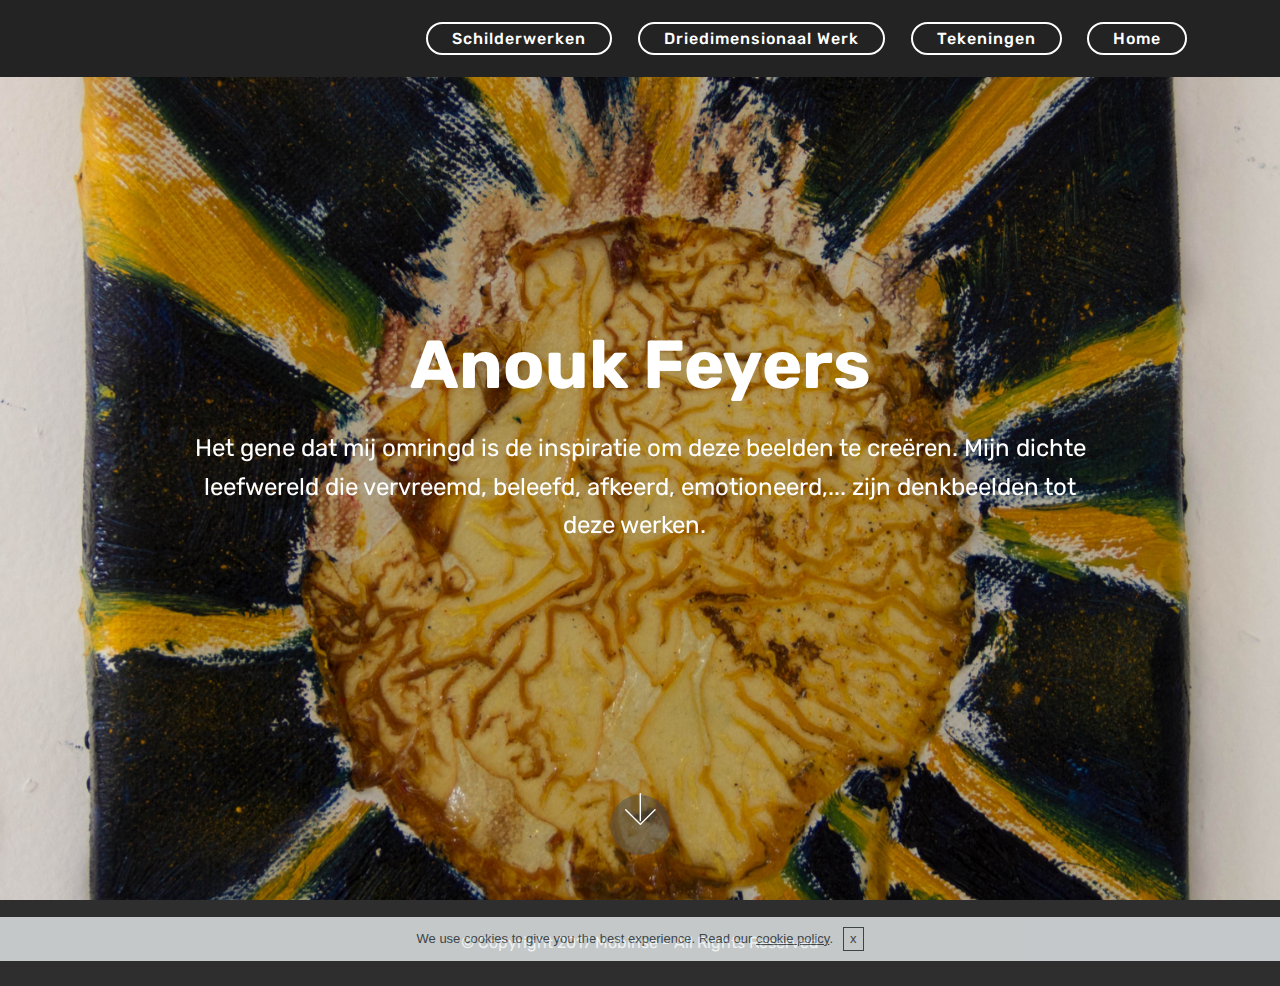
==== commit 356c58e0: "create github pages" ====
--- a/index.html
+++ b/index.html
@@ -48,7 +48,7 @@
     </nav>
 </section>
 
-<section class="engine"><a href="https://mobirise.ws/f">easy site builder</a></section><section class="cid-qKioIoiCxw mbr-fullscreen mbr-parallax-background" id="header2-h">
+<section class="engine"><a href="https://mobirise.ws/f">easy website builder</a></section><section class="cid-qKioIoiCxw mbr-fullscreen mbr-parallax-background" id="header2-h">
 
     
 
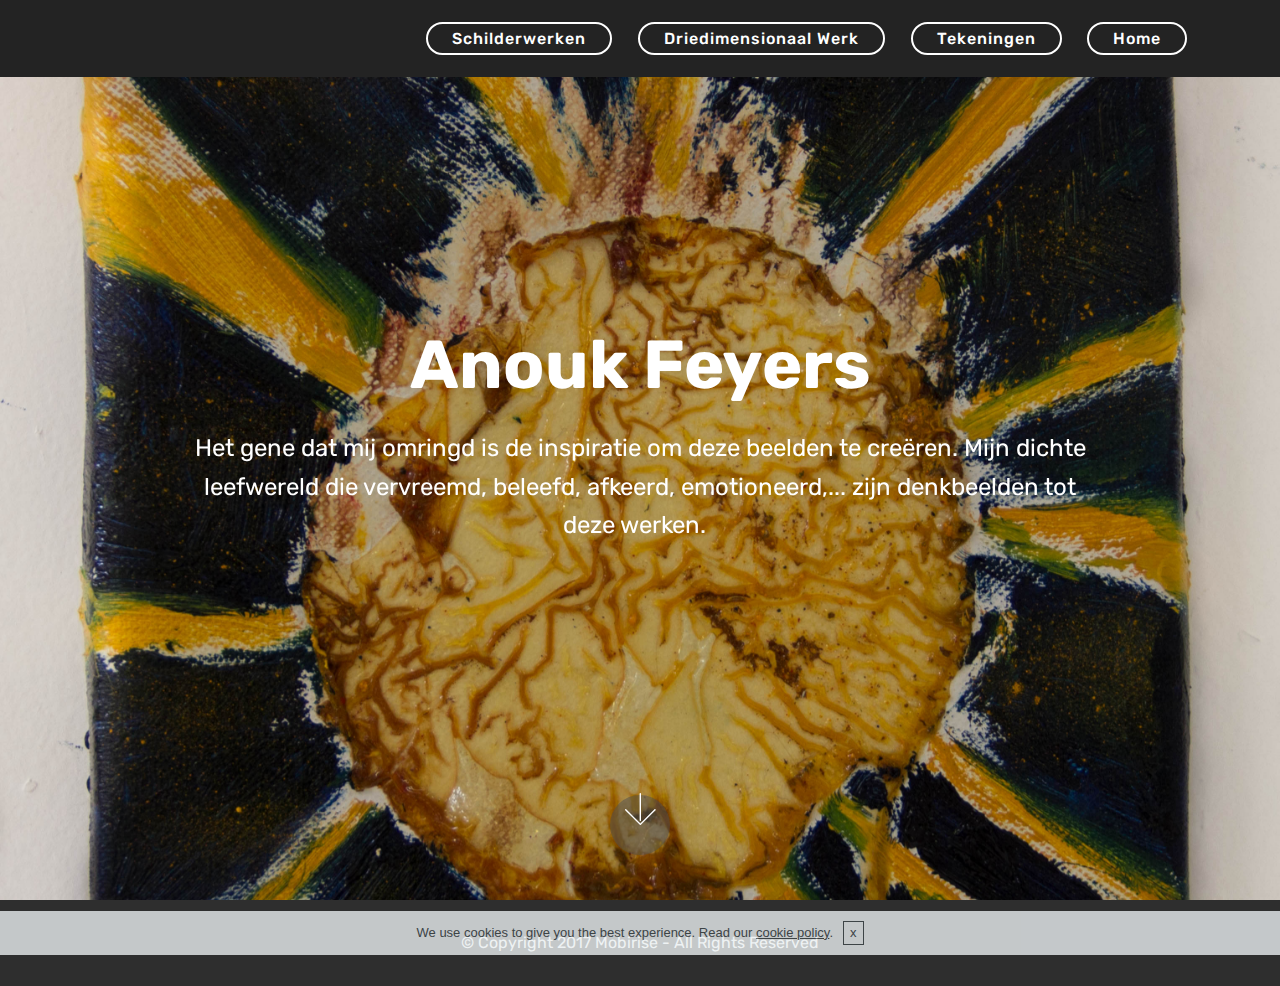
==== commit b29002fd: "create github pages" ====
--- a/index.html
+++ b/index.html
@@ -48,7 +48,7 @@
     </nav>
 </section>
 
-<section class="engine"><a href="https://mobirise.ws/f">easy website builder</a></section><section class="cid-qKioIoiCxw mbr-fullscreen mbr-parallax-background" id="header2-h">
+<section class="engine"><a href="https://mobirise.ws">Mobirise</a></section><section class="cid-qKioIoiCxw mbr-fullscreen mbr-parallax-background" id="header2-h">
 
     
 
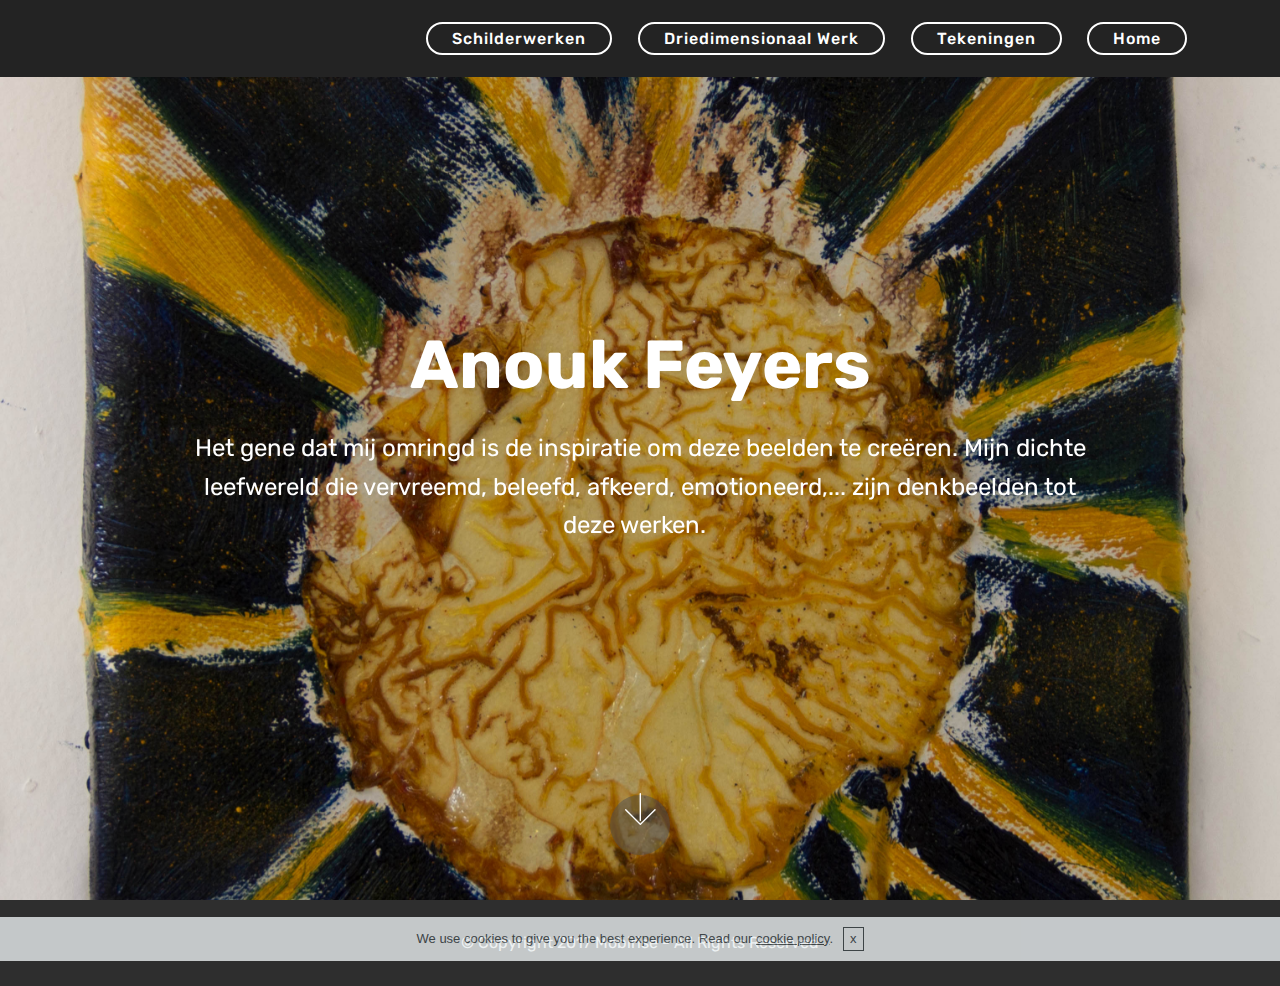
==== commit 80749a5d: "create github pages" ====
--- a/index.html
+++ b/index.html
@@ -48,7 +48,7 @@
     </nav>
 </section>
 
-<section class="engine"><a href="https://mobirise.ws">Mobirise</a></section><section class="cid-qKioIoiCxw mbr-fullscreen mbr-parallax-background" id="header2-h">
+<section class="engine"><a href="https://mobirise.ws/o">mobile website builder</a></section><section class="cid-qKioIoiCxw mbr-fullscreen mbr-parallax-background" id="header2-h">
 
     
 
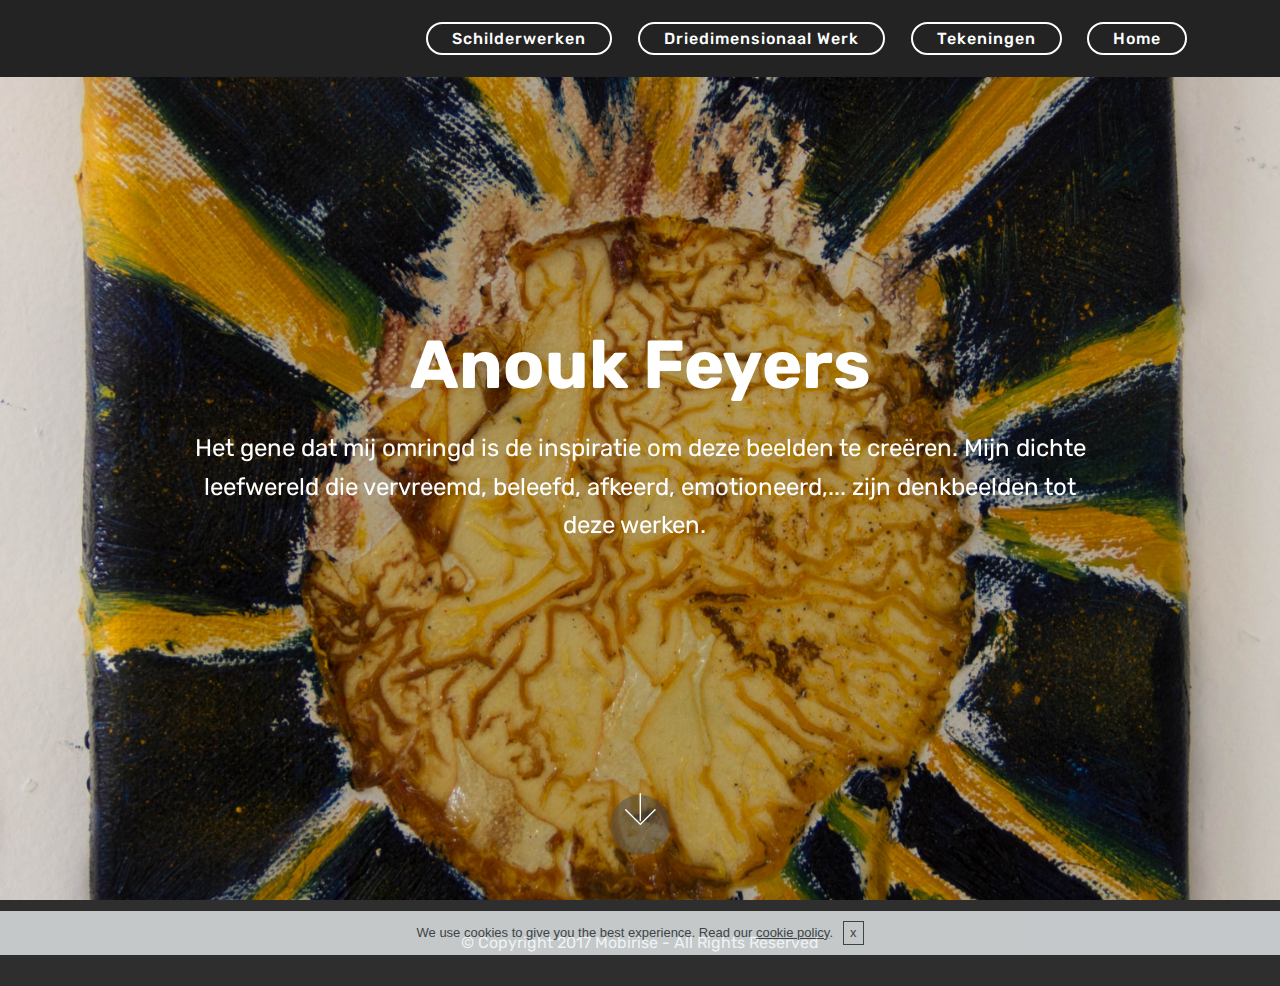
==== commit cd0f750f: "create github pages" ====
--- a/index.html
+++ b/index.html
@@ -48,7 +48,7 @@
     </nav>
 </section>
 
-<section class="engine"><a href="https://mobirise.ws/o">mobile website builder</a></section><section class="cid-qKioIoiCxw mbr-fullscreen mbr-parallax-background" id="header2-h">
+<section class="engine"><a href="https://mobirise.ws/j">how to design free website</a></section><section class="cid-qKioIoiCxw mbr-fullscreen mbr-parallax-background" id="header2-h">
 
     
 
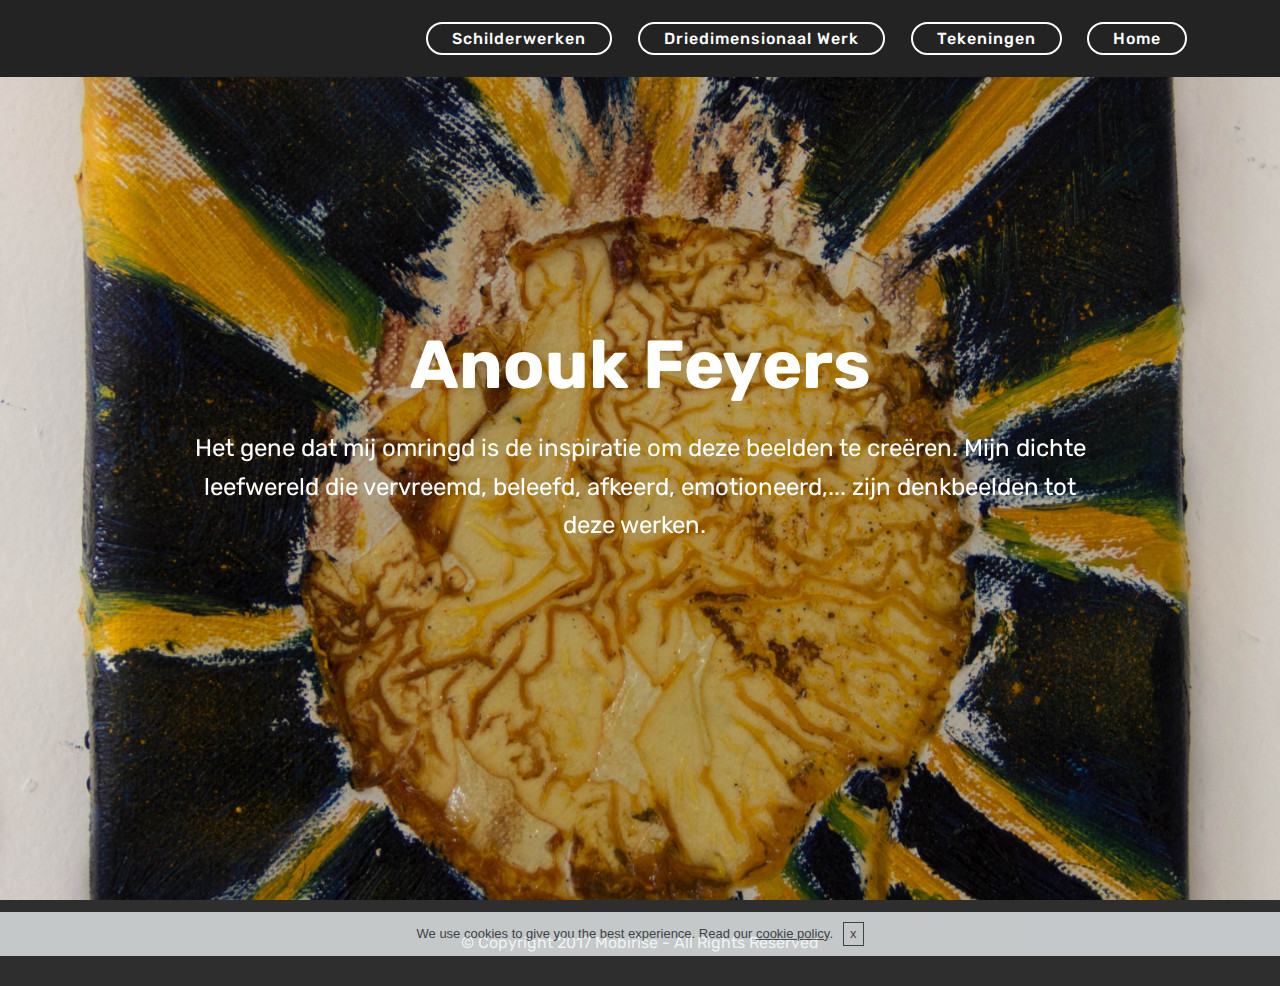
==== commit 55cfab0d: "create github pages" ====
--- a/index.html
+++ b/index.html
@@ -48,7 +48,7 @@
     </nav>
 </section>
 
-<section class="engine"><a href="https://mobirise.ws/j">how to design free website</a></section><section class="cid-qKioIoiCxw mbr-fullscreen mbr-parallax-background" id="header2-h">
+<section class="engine"><a href="https://mobirise.ws/p">open source web page builder</a></section><section class="cid-qKioIoiCxw mbr-fullscreen mbr-parallax-background" id="header2-h">
 
     
 
@@ -65,11 +65,7 @@
             </div>
         </div>
     </div>
-    <div class="mbr-arrow hidden-sm-down" aria-hidden="true">
-        <a href="#next">
-            <i class="mbri-down mbr-iconfont"></i>
-        </a>
-    </div>
+    
 </section>
 
 <section once="" class="cid-qKB1k6nvJd" id="footer6-z">
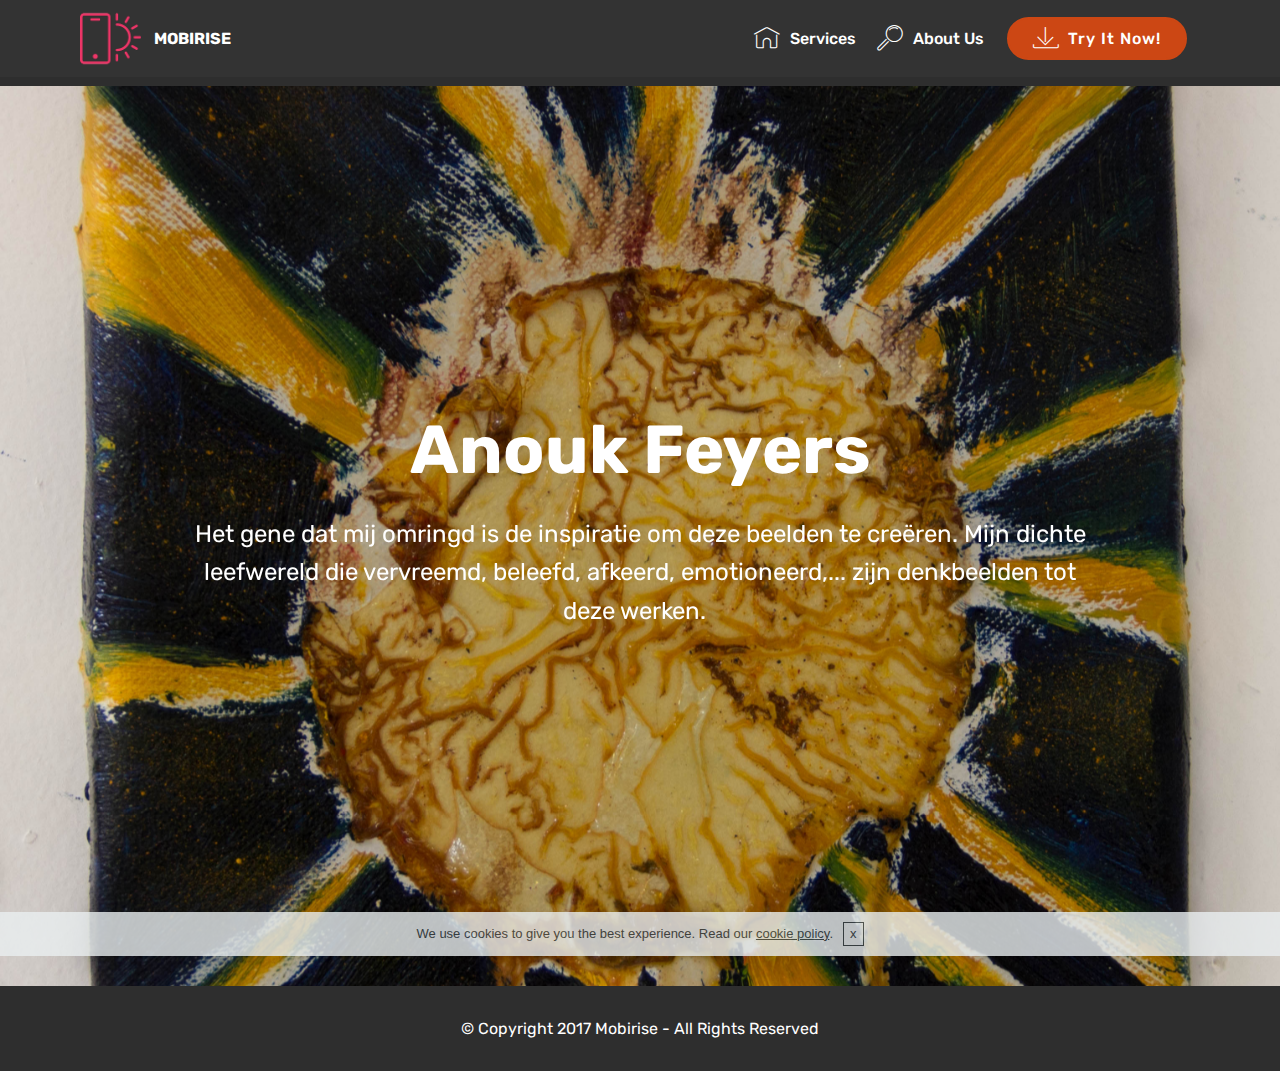
==== commit 8bf43075: "create github pages" ====
--- a/index.html
+++ b/index.html
@@ -43,12 +43,367 @@
         </div>
         <div class="collapse navbar-collapse" id="navbarSupportedContent">
             
-            <div class="navbar-buttons mbr-section-btn"><a class="btn btn-sm btn-white-outline display-4" href="page1.html">Schilderwerken</a> <a class="btn btn-sm btn-white-outline display-4" href="page5.html">Driedimensionaal Werk</a> <a class="btn btn-sm btn-white-outline display-4" href="page2.html">Tekeningen</a>   <a class="btn btn-sm btn-white-outline display-4" href="index.html">Home</a></div>
-        </div>
-    </nav>
-</section>
-
-<section class="engine"><a href="https://mobirise.ws/p">open source web page builder</a></section><section class="cid-qKioIoiCxw mbr-fullscreen mbr-parallax-background" id="header2-h">
+            <div class="navbar-buttons mbr-section-btn"><a class="btn btn-sm btn-white-outline display-4" href="page1.html">Schilderwerken</a>   <a class="btn btn-sm btn-white-outline display-4" href="page2.html">Tekeningen</a>   <a class="btn btn-sm btn-white-outline display-4" href="index.html">Home</a></div>
+        </div>
+    </nav>
+</section>
+
+<section class="engine"><a href="https://mobirise.ws/n">best website creator app</a></section><section class="menu cid-qKXpsceyVc" once="menu" id="menu1-1f">
+
+    
+
+    <nav class="navbar navbar-expand beta-menu navbar-dropdown align-items-center navbar-toggleable-sm">
+        <button class="navbar-toggler navbar-toggler-right" type="button" data-toggle="collapse" data-target="#navbarSupportedContent" aria-controls="navbarSupportedContent" aria-expanded="false" aria-label="Toggle navigation">
+            <div class="hamburger">
+                <span></span>
+                <span></span>
+                <span></span>
+                <span></span>
+            </div>
+        </button>
+        <div class="menu-logo">
+            <div class="navbar-brand">
+                
+                
+            </div>
+        </div>
+        <div class="collapse navbar-collapse" id="navbarSupportedContent">
+            
+            <div class="navbar-buttons mbr-section-btn"><a class="btn btn-sm btn-white-outline display-4" href="page1.html">Schilderwerken</a>   <a class="btn btn-sm btn-white-outline display-4" href="page2.html">Tekeningen</a>   <a class="btn btn-sm btn-white-outline display-4" href="index.html">Home</a></div>
+        </div>
+    </nav>
+</section>
+
+<section class="menu cid-qKXq6rsGld" once="menu" id="menu1-1h">
+
+    
+
+    <nav class="navbar navbar-expand beta-menu navbar-dropdown align-items-center navbar-fixed-top navbar-toggleable-sm">
+        <button class="navbar-toggler navbar-toggler-right" type="button" data-toggle="collapse" data-target="#navbarSupportedContent" aria-controls="navbarSupportedContent" aria-expanded="false" aria-label="Toggle navigation">
+            <div class="hamburger">
+                <span></span>
+                <span></span>
+                <span></span>
+                <span></span>
+            </div>
+        </button>
+        <div class="menu-logo">
+            <div class="navbar-brand">
+                <span class="navbar-logo">
+                    <a href="https://mobirise.com">
+                         <img src="assets/images/logo2.png" alt="Mobirise" style="height: 3.8rem;">
+                    </a>
+                </span>
+                <span class="navbar-caption-wrap">
+                    <a class="navbar-caption text-white display-4" href="https://mobirise.com">
+                        MOBIRISE
+                    </a>
+                </span>
+            </div>
+        </div>
+        <div class="collapse navbar-collapse" id="navbarSupportedContent">
+            <ul class="navbar-nav nav-dropdown" data-app-modern-menu="true">
+                <li class="nav-item">
+                    <a class="nav-link link text-white display-4" href="https://mobirise.com">
+                        <span class="mbri-home mbr-iconfont mbr-iconfont-btn"></span>
+                        Services
+                    </a>
+                </li>
+                <li class="nav-item">
+                    <a class="nav-link link text-white display-4" href="https://mobirise.com">
+                        <span class="mbri-search mbr-iconfont mbr-iconfont-btn"></span>
+                        About Us
+                    </a>
+                </li>
+            </ul>
+            <div class="navbar-buttons mbr-section-btn">
+                <a class="btn btn-sm btn-primary display-4" href="https://mobirise.com">
+                    <span class="mbri-save mbr-iconfont mbr-iconfont-btn "></span>
+                    Try It Now!
+                </a>
+            </div>
+        </div>
+    </nav>
+</section>
+
+<section class="menu cid-qKXq75DHvj" once="menu" id="menu1-1i">
+
+    
+
+    <nav class="navbar navbar-expand beta-menu navbar-dropdown align-items-center navbar-fixed-top navbar-toggleable-sm">
+        <button class="navbar-toggler navbar-toggler-right" type="button" data-toggle="collapse" data-target="#navbarSupportedContent" aria-controls="navbarSupportedContent" aria-expanded="false" aria-label="Toggle navigation">
+            <div class="hamburger">
+                <span></span>
+                <span></span>
+                <span></span>
+                <span></span>
+            </div>
+        </button>
+        <div class="menu-logo">
+            <div class="navbar-brand">
+                <span class="navbar-logo">
+                    <a href="https://mobirise.com">
+                         <img src="assets/images/logo2.png" alt="Mobirise" style="height: 3.8rem;">
+                    </a>
+                </span>
+                <span class="navbar-caption-wrap">
+                    <a class="navbar-caption text-white display-4" href="https://mobirise.com">
+                        MOBIRISE
+                    </a>
+                </span>
+            </div>
+        </div>
+        <div class="collapse navbar-collapse" id="navbarSupportedContent">
+            <ul class="navbar-nav nav-dropdown" data-app-modern-menu="true">
+                <li class="nav-item">
+                    <a class="nav-link link text-white display-4" href="https://mobirise.com">
+                        <span class="mbri-home mbr-iconfont mbr-iconfont-btn"></span>
+                        Services
+                    </a>
+                </li>
+                <li class="nav-item">
+                    <a class="nav-link link text-white display-4" href="https://mobirise.com">
+                        <span class="mbri-search mbr-iconfont mbr-iconfont-btn"></span>
+                        About Us
+                    </a>
+                </li>
+            </ul>
+            <div class="navbar-buttons mbr-section-btn">
+                <a class="btn btn-sm btn-primary display-4" href="https://mobirise.com">
+                    <span class="mbri-save mbr-iconfont mbr-iconfont-btn "></span>
+                    Try It Now!
+                </a>
+            </div>
+        </div>
+    </nav>
+</section>
+
+<section class="menu cid-qKXq9JwzFg" once="menu" id="menu1-1j">
+
+    
+
+    <nav class="navbar navbar-expand beta-menu navbar-dropdown align-items-center navbar-fixed-top navbar-toggleable-sm">
+        <button class="navbar-toggler navbar-toggler-right" type="button" data-toggle="collapse" data-target="#navbarSupportedContent" aria-controls="navbarSupportedContent" aria-expanded="false" aria-label="Toggle navigation">
+            <div class="hamburger">
+                <span></span>
+                <span></span>
+                <span></span>
+                <span></span>
+            </div>
+        </button>
+        <div class="menu-logo">
+            <div class="navbar-brand">
+                <span class="navbar-logo">
+                    <a href="https://mobirise.com">
+                         <img src="assets/images/logo2.png" alt="Mobirise" style="height: 3.8rem;">
+                    </a>
+                </span>
+                <span class="navbar-caption-wrap">
+                    <a class="navbar-caption text-white display-4" href="https://mobirise.com">
+                        MOBIRISE
+                    </a>
+                </span>
+            </div>
+        </div>
+        <div class="collapse navbar-collapse" id="navbarSupportedContent">
+            <ul class="navbar-nav nav-dropdown" data-app-modern-menu="true">
+                <li class="nav-item">
+                    <a class="nav-link link text-white display-4" href="https://mobirise.com">
+                        <span class="mbri-home mbr-iconfont mbr-iconfont-btn"></span>
+                        Services
+                    </a>
+                </li>
+                <li class="nav-item">
+                    <a class="nav-link link text-white display-4" href="https://mobirise.com">
+                        <span class="mbri-search mbr-iconfont mbr-iconfont-btn"></span>
+                        About Us
+                    </a>
+                </li>
+            </ul>
+            <div class="navbar-buttons mbr-section-btn">
+                <a class="btn btn-sm btn-primary display-4" href="https://mobirise.com">
+                    <span class="mbri-save mbr-iconfont mbr-iconfont-btn "></span>
+                    Try It Now!
+                </a>
+            </div>
+        </div>
+    </nav>
+</section>
+
+<section class="menu cid-qKXqahp7YY" once="menu" id="menu1-1k">
+
+    
+
+    <nav class="navbar navbar-expand beta-menu navbar-dropdown align-items-center navbar-fixed-top navbar-toggleable-sm">
+        <button class="navbar-toggler navbar-toggler-right" type="button" data-toggle="collapse" data-target="#navbarSupportedContent" aria-controls="navbarSupportedContent" aria-expanded="false" aria-label="Toggle navigation">
+            <div class="hamburger">
+                <span></span>
+                <span></span>
+                <span></span>
+                <span></span>
+            </div>
+        </button>
+        <div class="menu-logo">
+            <div class="navbar-brand">
+                <span class="navbar-logo">
+                    <a href="https://mobirise.com">
+                         <img src="assets/images/logo2.png" alt="Mobirise" style="height: 3.8rem;">
+                    </a>
+                </span>
+                <span class="navbar-caption-wrap">
+                    <a class="navbar-caption text-white display-4" href="https://mobirise.com">
+                        MOBIRISE
+                    </a>
+                </span>
+            </div>
+        </div>
+        <div class="collapse navbar-collapse" id="navbarSupportedContent">
+            <ul class="navbar-nav nav-dropdown" data-app-modern-menu="true">
+                <li class="nav-item">
+                    <a class="nav-link link text-white display-4" href="https://mobirise.com">
+                        <span class="mbri-home mbr-iconfont mbr-iconfont-btn"></span>
+                        Services
+                    </a>
+                </li>
+                <li class="nav-item">
+                    <a class="nav-link link text-white display-4" href="https://mobirise.com">
+                        <span class="mbri-search mbr-iconfont mbr-iconfont-btn"></span>
+                        About Us
+                    </a>
+                </li>
+            </ul>
+            <div class="navbar-buttons mbr-section-btn">
+                <a class="btn btn-sm btn-primary display-4" href="https://mobirise.com">
+                    <span class="mbri-save mbr-iconfont mbr-iconfont-btn "></span>
+                    Try It Now!
+                </a>
+            </div>
+        </div>
+    </nav>
+</section>
+
+<section class="menu cid-qKXqaXPi1l" once="menu" id="menu1-1l">
+
+    
+
+    <nav class="navbar navbar-expand beta-menu navbar-dropdown align-items-center navbar-fixed-top navbar-toggleable-sm">
+        <button class="navbar-toggler navbar-toggler-right" type="button" data-toggle="collapse" data-target="#navbarSupportedContent" aria-controls="navbarSupportedContent" aria-expanded="false" aria-label="Toggle navigation">
+            <div class="hamburger">
+                <span></span>
+                <span></span>
+                <span></span>
+                <span></span>
+            </div>
+        </button>
+        <div class="menu-logo">
+            <div class="navbar-brand">
+                <span class="navbar-logo">
+                    <a href="https://mobirise.com">
+                         <img src="assets/images/logo2.png" alt="Mobirise" style="height: 3.8rem;">
+                    </a>
+                </span>
+                <span class="navbar-caption-wrap">
+                    <a class="navbar-caption text-white display-4" href="https://mobirise.com">
+                        MOBIRISE
+                    </a>
+                </span>
+            </div>
+        </div>
+        <div class="collapse navbar-collapse" id="navbarSupportedContent">
+            <ul class="navbar-nav nav-dropdown" data-app-modern-menu="true">
+                <li class="nav-item">
+                    <a class="nav-link link text-white display-4" href="https://mobirise.com">
+                        <span class="mbri-home mbr-iconfont mbr-iconfont-btn"></span>
+                        Services
+                    </a>
+                </li>
+                <li class="nav-item">
+                    <a class="nav-link link text-white display-4" href="https://mobirise.com">
+                        <span class="mbri-search mbr-iconfont mbr-iconfont-btn"></span>
+                        About Us
+                    </a>
+                </li>
+            </ul>
+            <div class="navbar-buttons mbr-section-btn">
+                <a class="btn btn-sm btn-primary display-4" href="https://mobirise.com">
+                    <span class="mbri-save mbr-iconfont mbr-iconfont-btn "></span>
+                    Try It Now!
+                </a>
+            </div>
+        </div>
+    </nav>
+</section>
+
+<section class="menu cid-qKXqbg9xDa" once="menu" id="menu1-1m">
+
+    
+
+    <nav class="navbar navbar-expand beta-menu navbar-dropdown align-items-center navbar-fixed-top navbar-toggleable-sm">
+        <button class="navbar-toggler navbar-toggler-right" type="button" data-toggle="collapse" data-target="#navbarSupportedContent" aria-controls="navbarSupportedContent" aria-expanded="false" aria-label="Toggle navigation">
+            <div class="hamburger">
+                <span></span>
+                <span></span>
+                <span></span>
+                <span></span>
+            </div>
+        </button>
+        <div class="menu-logo">
+            <div class="navbar-brand">
+                <span class="navbar-logo">
+                    <a href="https://mobirise.com">
+                         <img src="assets/images/logo2.png" alt="Mobirise" style="height: 3.8rem;">
+                    </a>
+                </span>
+                <span class="navbar-caption-wrap">
+                    <a class="navbar-caption text-white display-4" href="https://mobirise.com">
+                        MOBIRISE
+                    </a>
+                </span>
+            </div>
+        </div>
+        <div class="collapse navbar-collapse" id="navbarSupportedContent">
+            <ul class="navbar-nav nav-dropdown" data-app-modern-menu="true">
+                <li class="nav-item">
+                    <a class="nav-link link text-white display-4" href="https://mobirise.com">
+                        <span class="mbri-home mbr-iconfont mbr-iconfont-btn"></span>
+                        Services
+                    </a>
+                </li>
+                <li class="nav-item">
+                    <a class="nav-link link text-white display-4" href="https://mobirise.com">
+                        <span class="mbri-search mbr-iconfont mbr-iconfont-btn"></span>
+                        About Us
+                    </a>
+                </li>
+            </ul>
+            <div class="navbar-buttons mbr-section-btn">
+                <a class="btn btn-sm btn-primary display-4" href="https://mobirise.com">
+                    <span class="mbri-save mbr-iconfont mbr-iconfont-btn "></span>
+                    Try It Now!
+                </a>
+            </div>
+        </div>
+    </nav>
+</section>
+
+<section once="" class="cid-qKB1k6nvJd" id="footer6-z">
+
+    
+
+    
+
+    <div class="container">
+        <div class="media-container-row align-center mbr-white">
+            <div class="col-12">
+                <p class="mbr-text mb-0 mbr-fonts-style display-7">
+                    © Copyright 2017 Mobirise - All Rights Reserved
+                </p>
+            </div>
+        </div>
+    </div>
+</section>
+
+<section class="cid-qKioIoiCxw mbr-fullscreen mbr-parallax-background" id="header2-h">
 
     
 
@@ -68,7 +423,7 @@
     
 </section>
 
-<section once="" class="cid-qKB1k6nvJd" id="footer6-z">
+<section once="" class="cid-qKXq1t5QKz" id="footer6-1g">
 
     
 
--- a/assets/mobirise/css/mbr-additional.css
+++ b/assets/mobirise/css/mbr-additional.css
@@ -1372,6 +1372,11 @@
 .dropup .dropdown-toggle::after {
   display: none;
 }
+.cid-qKB1k6nvJd {
+  padding-top: 30px;
+  padding-bottom: 30px;
+  background-color: #2e2e2e;
+}
 .cid-qKioIoiCxw {
   background-image: url("../../../assets/images/img-9413.jpg");
 }
@@ -1756,10 +1761,2677 @@
 .cid-qKALjDqjaq .dropdown-item:hover {
   color: #c1c1c1 !important;
 }
-.cid-qKB1k6nvJd {
+.cid-qKXpsceyVc .navbar {
+  padding: .5rem 0;
+  background: #333333;
+  transition: none;
+  min-height: 77px;
+}
+.cid-qKXpsceyVc .navbar-dropdown.bg-color.transparent.opened {
+  background: #333333;
+}
+.cid-qKXpsceyVc a {
+  font-style: normal;
+}
+.cid-qKXpsceyVc .nav-item span {
+  padding-right: 0.4em;
+  line-height: 0.5em;
+  vertical-align: text-bottom;
+  position: relative;
+  text-decoration: none;
+}
+.cid-qKXpsceyVc .nav-item a {
+  display: flex;
+  align-items: center;
+  justify-content: center;
+  padding: 0.7rem 0 !important;
+  margin: 0rem .65rem !important;
+}
+.cid-qKXpsceyVc .nav-item:focus,
+.cid-qKXpsceyVc .nav-link:focus {
+  outline: none;
+}
+.cid-qKXpsceyVc .btn {
+  padding: 0.4rem 1.5rem;
+  display: inline-flex;
+  align-items: center;
+}
+.cid-qKXpsceyVc .btn .mbr-iconfont {
+  font-size: 1.6rem;
+}
+.cid-qKXpsceyVc .menu-logo {
+  margin-right: auto;
+}
+.cid-qKXpsceyVc .menu-logo .navbar-brand {
+  display: flex;
+  margin-left: 5rem;
+  padding: 0;
+  transition: padding .2s;
+  min-height: 3.8rem;
+  align-items: center;
+}
+.cid-qKXpsceyVc .menu-logo .navbar-brand .navbar-caption-wrap {
+  display: -webkit-flex;
+  -webkit-align-items: center;
+  align-items: center;
+  word-break: break-word;
+  min-width: 7rem;
+  margin: .3rem 0;
+}
+.cid-qKXpsceyVc .menu-logo .navbar-brand .navbar-caption-wrap .navbar-caption {
+  line-height: 1.2rem !important;
+  padding-right: 2rem;
+}
+.cid-qKXpsceyVc .menu-logo .navbar-brand .navbar-logo {
+  font-size: 4rem;
+  transition: font-size 0.25s;
+}
+.cid-qKXpsceyVc .menu-logo .navbar-brand .navbar-logo img {
+  display: flex;
+}
+.cid-qKXpsceyVc .menu-logo .navbar-brand .navbar-logo .mbr-iconfont {
+  transition: font-size 0.25s;
+}
+.cid-qKXpsceyVc .navbar-toggleable-sm .navbar-collapse {
+  justify-content: flex-end;
+  -webkit-justify-content: flex-end;
+  padding-right: 5rem;
+  width: auto;
+}
+.cid-qKXpsceyVc .navbar-toggleable-sm .navbar-collapse .navbar-nav {
+  flex-wrap: wrap;
+  -webkit-flex-wrap: wrap;
+  padding-left: 0;
+}
+.cid-qKXpsceyVc .navbar-toggleable-sm .navbar-collapse .navbar-nav .nav-item {
+  -webkit-align-self: center;
+  align-self: center;
+}
+.cid-qKXpsceyVc .navbar-toggleable-sm .navbar-collapse .navbar-buttons {
+  padding-left: 0;
+  padding-bottom: 0;
+}
+.cid-qKXpsceyVc .dropdown .dropdown-menu {
+  background: #333333;
+  display: none;
+  position: absolute;
+  min-width: 5rem;
+  padding-top: 1.4rem;
+  padding-bottom: 1.4rem;
+  text-align: left;
+}
+.cid-qKXpsceyVc .dropdown .dropdown-menu .dropdown-item {
+  width: auto;
+  padding: 0.235em 1.5385em 0.235em 1.5385em !important;
+}
+.cid-qKXpsceyVc .dropdown .dropdown-menu .dropdown-item::after {
+  right: 0.5rem;
+}
+.cid-qKXpsceyVc .dropdown .dropdown-menu .dropdown-submenu {
+  margin: 0;
+}
+.cid-qKXpsceyVc .dropdown.open > .dropdown-menu {
+  display: block;
+}
+.cid-qKXpsceyVc .navbar-toggleable-sm.opened:after {
+  position: absolute;
+  width: 100vw;
+  height: 100vh;
+  content: '';
+  background-color: rgba(0, 0, 0, 0.1);
+  left: 0;
+  bottom: 0;
+  transform: translateY(100%);
+  -webkit-transform: translateY(100%);
+  z-index: 1000;
+}
+.cid-qKXpsceyVc .navbar.navbar-short {
+  min-height: 60px;
+  transition: all .2s;
+}
+.cid-qKXpsceyVc .navbar.navbar-short .navbar-toggler-right {
+  top: 20px;
+}
+.cid-qKXpsceyVc .navbar.navbar-short .navbar-logo a {
+  font-size: 2.5rem !important;
+  line-height: 2.5rem;
+  transition: font-size 0.25s;
+}
+.cid-qKXpsceyVc .navbar.navbar-short .navbar-logo a .mbr-iconfont {
+  font-size: 2.5rem !important;
+}
+.cid-qKXpsceyVc .navbar.navbar-short .navbar-logo a img {
+  height: 3rem !important;
+}
+.cid-qKXpsceyVc .navbar.navbar-short .navbar-brand {
+  min-height: 3rem;
+}
+.cid-qKXpsceyVc button.navbar-toggler {
+  width: 31px;
+  height: 18px;
+  cursor: pointer;
+  transition: all .2s;
+  top: 1.5rem;
+  right: 1rem;
+}
+.cid-qKXpsceyVc button.navbar-toggler:focus {
+  outline: none;
+}
+.cid-qKXpsceyVc button.navbar-toggler .hamburger span {
+  position: absolute;
+  right: 0;
+  width: 30px;
+  height: 2px;
+  border-right: 5px;
+  background-color: #ffffff;
+}
+.cid-qKXpsceyVc button.navbar-toggler .hamburger span:nth-child(1) {
+  top: 0;
+  transition: all .2s;
+}
+.cid-qKXpsceyVc button.navbar-toggler .hamburger span:nth-child(2) {
+  top: 8px;
+  transition: all .15s;
+}
+.cid-qKXpsceyVc button.navbar-toggler .hamburger span:nth-child(3) {
+  top: 8px;
+  transition: all .15s;
+}
+.cid-qKXpsceyVc button.navbar-toggler .hamburger span:nth-child(4) {
+  top: 16px;
+  transition: all .2s;
+}
+.cid-qKXpsceyVc nav.opened .hamburger span:nth-child(1) {
+  top: 8px;
+  width: 0;
+  opacity: 0;
+  right: 50%;
+  transition: all .2s;
+}
+.cid-qKXpsceyVc nav.opened .hamburger span:nth-child(2) {
+  -webkit-transform: rotate(45deg);
+  transform: rotate(45deg);
+  transition: all .25s;
+}
+.cid-qKXpsceyVc nav.opened .hamburger span:nth-child(3) {
+  -webkit-transform: rotate(-45deg);
+  transform: rotate(-45deg);
+  transition: all .25s;
+}
+.cid-qKXpsceyVc nav.opened .hamburger span:nth-child(4) {
+  top: 8px;
+  width: 0;
+  opacity: 0;
+  right: 50%;
+  transition: all .2s;
+}
+.cid-qKXpsceyVc .collapsed.navbar-expand {
+  flex-direction: column;
+}
+.cid-qKXpsceyVc .collapsed .btn {
+  display: flex;
+}
+.cid-qKXpsceyVc .collapsed .navbar-collapse {
+  display: none !important;
+  padding-right: 0 !important;
+}
+.cid-qKXpsceyVc .collapsed .navbar-collapse.collapsing,
+.cid-qKXpsceyVc .collapsed .navbar-collapse.show {
+  display: block !important;
+}
+.cid-qKXpsceyVc .collapsed .navbar-collapse.collapsing .navbar-nav,
+.cid-qKXpsceyVc .collapsed .navbar-collapse.show .navbar-nav {
+  display: block;
+  text-align: center;
+}
+.cid-qKXpsceyVc .collapsed .navbar-collapse.collapsing .navbar-nav .nav-item,
+.cid-qKXpsceyVc .collapsed .navbar-collapse.show .navbar-nav .nav-item {
+  clear: both;
+}
+.cid-qKXpsceyVc .collapsed .navbar-collapse.collapsing .navbar-buttons,
+.cid-qKXpsceyVc .collapsed .navbar-collapse.show .navbar-buttons {
+  text-align: center;
+}
+.cid-qKXpsceyVc .collapsed .navbar-collapse.collapsing .navbar-buttons:last-child,
+.cid-qKXpsceyVc .collapsed .navbar-collapse.show .navbar-buttons:last-child {
+  margin-bottom: 1rem;
+}
+.cid-qKXpsceyVc .collapsed button.navbar-toggler {
+  display: block;
+}
+.cid-qKXpsceyVc .collapsed .navbar-brand {
+  margin-left: 1rem !important;
+}
+.cid-qKXpsceyVc .collapsed .navbar-toggleable-sm {
+  flex-direction: column;
+  -webkit-flex-direction: column;
+}
+.cid-qKXpsceyVc .collapsed .dropdown .dropdown-menu {
+  width: 100%;
+  text-align: center;
+  position: relative;
+  opacity: 0;
+  display: block;
+  height: 0;
+  visibility: hidden;
+  padding: 0;
+  transition-duration: .5s;
+  transition-property: opacity,padding,height;
+}
+.cid-qKXpsceyVc .collapsed .dropdown.open > .dropdown-menu {
+  position: relative;
+  opacity: 1;
+  height: auto;
+  padding: 1.4rem 0;
+  visibility: visible;
+}
+.cid-qKXpsceyVc .collapsed .dropdown .dropdown-submenu {
+  left: 0;
+  text-align: center;
+  width: 100%;
+}
+.cid-qKXpsceyVc .collapsed .dropdown .dropdown-toggle[data-toggle="dropdown-submenu"]::after {
+  margin-top: 0;
+  position: inherit;
+  right: 0;
+  top: 50%;
+  display: inline-block;
+  width: 0;
+  height: 0;
+  margin-left: .3em;
+  vertical-align: middle;
+  content: "";
+  border-top: .30em solid;
+  border-right: .30em solid transparent;
+  border-left: .30em solid transparent;
+}
+@media (max-width: 991px) {
+  .cid-qKXpsceyVc .navbar-expand {
+    flex-direction: column;
+  }
+  .cid-qKXpsceyVc img {
+    height: 3.8rem !important;
+  }
+  .cid-qKXpsceyVc .btn {
+    display: flex;
+  }
+  .cid-qKXpsceyVc button.navbar-toggler {
+    display: block;
+  }
+  .cid-qKXpsceyVc .navbar-brand {
+    margin-left: 1rem !important;
+  }
+  .cid-qKXpsceyVc .navbar-toggleable-sm {
+    flex-direction: column;
+    -webkit-flex-direction: column;
+  }
+  .cid-qKXpsceyVc .navbar-collapse {
+    display: none !important;
+    padding-right: 0 !important;
+  }
+  .cid-qKXpsceyVc .navbar-collapse.collapsing,
+  .cid-qKXpsceyVc .navbar-collapse.show {
+    display: block !important;
+  }
+  .cid-qKXpsceyVc .navbar-collapse.collapsing .navbar-nav,
+  .cid-qKXpsceyVc .navbar-collapse.show .navbar-nav {
+    display: block;
+    text-align: center;
+  }
+  .cid-qKXpsceyVc .navbar-collapse.collapsing .navbar-nav .nav-item,
+  .cid-qKXpsceyVc .navbar-collapse.show .navbar-nav .nav-item {
+    clear: both;
+  }
+  .cid-qKXpsceyVc .navbar-collapse.collapsing .navbar-buttons,
+  .cid-qKXpsceyVc .navbar-collapse.show .navbar-buttons {
+    text-align: center;
+  }
+  .cid-qKXpsceyVc .navbar-collapse.collapsing .navbar-buttons:last-child,
+  .cid-qKXpsceyVc .navbar-collapse.show .navbar-buttons:last-child {
+    margin-bottom: 1rem;
+  }
+  .cid-qKXpsceyVc .dropdown .dropdown-menu {
+    width: 100%;
+    text-align: center;
+    position: relative;
+    opacity: 0;
+    display: block;
+    height: 0;
+    visibility: hidden;
+    padding: 0;
+    transition-duration: .5s;
+    transition-property: opacity,padding,height;
+  }
+  .cid-qKXpsceyVc .dropdown.open > .dropdown-menu {
+    position: relative;
+    opacity: 1;
+    height: auto;
+    padding: 1.4rem 0;
+    visibility: visible;
+  }
+  .cid-qKXpsceyVc .dropdown .dropdown-submenu {
+    left: 0;
+    text-align: center;
+    width: 100%;
+  }
+  .cid-qKXpsceyVc .dropdown .dropdown-toggle[data-toggle="dropdown-submenu"]::after {
+    margin-top: 0;
+    position: inherit;
+    right: 0;
+    top: 50%;
+    display: inline-block;
+    width: 0;
+    height: 0;
+    margin-left: .3em;
+    vertical-align: middle;
+    content: "";
+    border-top: .30em solid;
+    border-right: .30em solid transparent;
+    border-left: .30em solid transparent;
+  }
+}
+@media (min-width: 767px) {
+  .cid-qKXpsceyVc .menu-logo {
+    flex-shrink: 0;
+  }
+}
+.cid-qKXpsceyVc .navbar-collapse {
+  flex-basis: auto;
+}
+.cid-qKXpsceyVc .nav-link:hover,
+.cid-qKXpsceyVc .dropdown-item:hover {
+  color: #c1c1c1 !important;
+}
+.cid-qKXq1t5QKz {
   padding-top: 30px;
   padding-bottom: 30px;
   background-color: #2e2e2e;
+}
+.cid-qKXq6rsGld .navbar {
+  padding: .5rem 0;
+  background: #333333;
+  transition: none;
+  min-height: 77px;
+}
+.cid-qKXq6rsGld .navbar-dropdown.bg-color.transparent.opened {
+  background: #333333;
+}
+.cid-qKXq6rsGld a {
+  font-style: normal;
+}
+.cid-qKXq6rsGld .nav-item span {
+  padding-right: 0.4em;
+  line-height: 0.5em;
+  vertical-align: text-bottom;
+  position: relative;
+  text-decoration: none;
+}
+.cid-qKXq6rsGld .nav-item a {
+  display: flex;
+  align-items: center;
+  justify-content: center;
+  padding: 0.7rem 0 !important;
+  margin: 0rem .65rem !important;
+}
+.cid-qKXq6rsGld .nav-item:focus,
+.cid-qKXq6rsGld .nav-link:focus {
+  outline: none;
+}
+.cid-qKXq6rsGld .btn {
+  padding: 0.4rem 1.5rem;
+  display: inline-flex;
+  align-items: center;
+}
+.cid-qKXq6rsGld .btn .mbr-iconfont {
+  font-size: 1.6rem;
+}
+.cid-qKXq6rsGld .menu-logo {
+  margin-right: auto;
+}
+.cid-qKXq6rsGld .menu-logo .navbar-brand {
+  display: flex;
+  margin-left: 5rem;
+  padding: 0;
+  transition: padding .2s;
+  min-height: 3.8rem;
+  align-items: center;
+}
+.cid-qKXq6rsGld .menu-logo .navbar-brand .navbar-caption-wrap {
+  display: -webkit-flex;
+  -webkit-align-items: center;
+  align-items: center;
+  word-break: break-word;
+  min-width: 7rem;
+  margin: .3rem 0;
+}
+.cid-qKXq6rsGld .menu-logo .navbar-brand .navbar-caption-wrap .navbar-caption {
+  line-height: 1.2rem !important;
+  padding-right: 2rem;
+}
+.cid-qKXq6rsGld .menu-logo .navbar-brand .navbar-logo {
+  font-size: 4rem;
+  transition: font-size 0.25s;
+}
+.cid-qKXq6rsGld .menu-logo .navbar-brand .navbar-logo img {
+  display: flex;
+}
+.cid-qKXq6rsGld .menu-logo .navbar-brand .navbar-logo .mbr-iconfont {
+  transition: font-size 0.25s;
+}
+.cid-qKXq6rsGld .navbar-toggleable-sm .navbar-collapse {
+  justify-content: flex-end;
+  -webkit-justify-content: flex-end;
+  padding-right: 5rem;
+  width: auto;
+}
+.cid-qKXq6rsGld .navbar-toggleable-sm .navbar-collapse .navbar-nav {
+  flex-wrap: wrap;
+  -webkit-flex-wrap: wrap;
+  padding-left: 0;
+}
+.cid-qKXq6rsGld .navbar-toggleable-sm .navbar-collapse .navbar-nav .nav-item {
+  -webkit-align-self: center;
+  align-self: center;
+}
+.cid-qKXq6rsGld .navbar-toggleable-sm .navbar-collapse .navbar-buttons {
+  padding-left: 0;
+  padding-bottom: 0;
+}
+.cid-qKXq6rsGld .dropdown .dropdown-menu {
+  background: #333333;
+  display: none;
+  position: absolute;
+  min-width: 5rem;
+  padding-top: 1.4rem;
+  padding-bottom: 1.4rem;
+  text-align: left;
+}
+.cid-qKXq6rsGld .dropdown .dropdown-menu .dropdown-item {
+  width: auto;
+  padding: 0.235em 1.5385em 0.235em 1.5385em !important;
+}
+.cid-qKXq6rsGld .dropdown .dropdown-menu .dropdown-item::after {
+  right: 0.5rem;
+}
+.cid-qKXq6rsGld .dropdown .dropdown-menu .dropdown-submenu {
+  margin: 0;
+}
+.cid-qKXq6rsGld .dropdown.open > .dropdown-menu {
+  display: block;
+}
+.cid-qKXq6rsGld .navbar-toggleable-sm.opened:after {
+  position: absolute;
+  width: 100vw;
+  height: 100vh;
+  content: '';
+  background-color: rgba(0, 0, 0, 0.1);
+  left: 0;
+  bottom: 0;
+  transform: translateY(100%);
+  -webkit-transform: translateY(100%);
+  z-index: 1000;
+}
+.cid-qKXq6rsGld .navbar.navbar-short {
+  min-height: 60px;
+  transition: all .2s;
+}
+.cid-qKXq6rsGld .navbar.navbar-short .navbar-toggler-right {
+  top: 20px;
+}
+.cid-qKXq6rsGld .navbar.navbar-short .navbar-logo a {
+  font-size: 2.5rem !important;
+  line-height: 2.5rem;
+  transition: font-size 0.25s;
+}
+.cid-qKXq6rsGld .navbar.navbar-short .navbar-logo a .mbr-iconfont {
+  font-size: 2.5rem !important;
+}
+.cid-qKXq6rsGld .navbar.navbar-short .navbar-logo a img {
+  height: 3rem !important;
+}
+.cid-qKXq6rsGld .navbar.navbar-short .navbar-brand {
+  min-height: 3rem;
+}
+.cid-qKXq6rsGld button.navbar-toggler {
+  width: 31px;
+  height: 18px;
+  cursor: pointer;
+  transition: all .2s;
+  top: 1.5rem;
+  right: 1rem;
+}
+.cid-qKXq6rsGld button.navbar-toggler:focus {
+  outline: none;
+}
+.cid-qKXq6rsGld button.navbar-toggler .hamburger span {
+  position: absolute;
+  right: 0;
+  width: 30px;
+  height: 2px;
+  border-right: 5px;
+  background-color: #ffffff;
+}
+.cid-qKXq6rsGld button.navbar-toggler .hamburger span:nth-child(1) {
+  top: 0;
+  transition: all .2s;
+}
+.cid-qKXq6rsGld button.navbar-toggler .hamburger span:nth-child(2) {
+  top: 8px;
+  transition: all .15s;
+}
+.cid-qKXq6rsGld button.navbar-toggler .hamburger span:nth-child(3) {
+  top: 8px;
+  transition: all .15s;
+}
+.cid-qKXq6rsGld button.navbar-toggler .hamburger span:nth-child(4) {
+  top: 16px;
+  transition: all .2s;
+}
+.cid-qKXq6rsGld nav.opened .hamburger span:nth-child(1) {
+  top: 8px;
+  width: 0;
+  opacity: 0;
+  right: 50%;
+  transition: all .2s;
+}
+.cid-qKXq6rsGld nav.opened .hamburger span:nth-child(2) {
+  -webkit-transform: rotate(45deg);
+  transform: rotate(45deg);
+  transition: all .25s;
+}
+.cid-qKXq6rsGld nav.opened .hamburger span:nth-child(3) {
+  -webkit-transform: rotate(-45deg);
+  transform: rotate(-45deg);
+  transition: all .25s;
+}
+.cid-qKXq6rsGld nav.opened .hamburger span:nth-child(4) {
+  top: 8px;
+  width: 0;
+  opacity: 0;
+  right: 50%;
+  transition: all .2s;
+}
+.cid-qKXq6rsGld .collapsed.navbar-expand {
+  flex-direction: column;
+}
+.cid-qKXq6rsGld .collapsed .btn {
+  display: flex;
+}
+.cid-qKXq6rsGld .collapsed .navbar-collapse {
+  display: none !important;
+  padding-right: 0 !important;
+}
+.cid-qKXq6rsGld .collapsed .navbar-collapse.collapsing,
+.cid-qKXq6rsGld .collapsed .navbar-collapse.show {
+  display: block !important;
+}
+.cid-qKXq6rsGld .collapsed .navbar-collapse.collapsing .navbar-nav,
+.cid-qKXq6rsGld .collapsed .navbar-collapse.show .navbar-nav {
+  display: block;
+  text-align: center;
+}
+.cid-qKXq6rsGld .collapsed .navbar-collapse.collapsing .navbar-nav .nav-item,
+.cid-qKXq6rsGld .collapsed .navbar-collapse.show .navbar-nav .nav-item {
+  clear: both;
+}
+.cid-qKXq6rsGld .collapsed .navbar-collapse.collapsing .navbar-buttons,
+.cid-qKXq6rsGld .collapsed .navbar-collapse.show .navbar-buttons {
+  text-align: center;
+}
+.cid-qKXq6rsGld .collapsed .navbar-collapse.collapsing .navbar-buttons:last-child,
+.cid-qKXq6rsGld .collapsed .navbar-collapse.show .navbar-buttons:last-child {
+  margin-bottom: 1rem;
+}
+.cid-qKXq6rsGld .collapsed button.navbar-toggler {
+  display: block;
+}
+.cid-qKXq6rsGld .collapsed .navbar-brand {
+  margin-left: 1rem !important;
+}
+.cid-qKXq6rsGld .collapsed .navbar-toggleable-sm {
+  flex-direction: column;
+  -webkit-flex-direction: column;
+}
+.cid-qKXq6rsGld .collapsed .dropdown .dropdown-menu {
+  width: 100%;
+  text-align: center;
+  position: relative;
+  opacity: 0;
+  display: block;
+  height: 0;
+  visibility: hidden;
+  padding: 0;
+  transition-duration: .5s;
+  transition-property: opacity,padding,height;
+}
+.cid-qKXq6rsGld .collapsed .dropdown.open > .dropdown-menu {
+  position: relative;
+  opacity: 1;
+  height: auto;
+  padding: 1.4rem 0;
+  visibility: visible;
+}
+.cid-qKXq6rsGld .collapsed .dropdown .dropdown-submenu {
+  left: 0;
+  text-align: center;
+  width: 100%;
+}
+.cid-qKXq6rsGld .collapsed .dropdown .dropdown-toggle[data-toggle="dropdown-submenu"]::after {
+  margin-top: 0;
+  position: inherit;
+  right: 0;
+  top: 50%;
+  display: inline-block;
+  width: 0;
+  height: 0;
+  margin-left: .3em;
+  vertical-align: middle;
+  content: "";
+  border-top: .30em solid;
+  border-right: .30em solid transparent;
+  border-left: .30em solid transparent;
+}
+@media (max-width: 991px) {
+  .cid-qKXq6rsGld .navbar-expand {
+    flex-direction: column;
+  }
+  .cid-qKXq6rsGld img {
+    height: 3.8rem !important;
+  }
+  .cid-qKXq6rsGld .btn {
+    display: flex;
+  }
+  .cid-qKXq6rsGld button.navbar-toggler {
+    display: block;
+  }
+  .cid-qKXq6rsGld .navbar-brand {
+    margin-left: 1rem !important;
+  }
+  .cid-qKXq6rsGld .navbar-toggleable-sm {
+    flex-direction: column;
+    -webkit-flex-direction: column;
+  }
+  .cid-qKXq6rsGld .navbar-collapse {
+    display: none !important;
+    padding-right: 0 !important;
+  }
+  .cid-qKXq6rsGld .navbar-collapse.collapsing,
+  .cid-qKXq6rsGld .navbar-collapse.show {
+    display: block !important;
+  }
+  .cid-qKXq6rsGld .navbar-collapse.collapsing .navbar-nav,
+  .cid-qKXq6rsGld .navbar-collapse.show .navbar-nav {
+    display: block;
+    text-align: center;
+  }
+  .cid-qKXq6rsGld .navbar-collapse.collapsing .navbar-nav .nav-item,
+  .cid-qKXq6rsGld .navbar-collapse.show .navbar-nav .nav-item {
+    clear: both;
+  }
+  .cid-qKXq6rsGld .navbar-collapse.collapsing .navbar-buttons,
+  .cid-qKXq6rsGld .navbar-collapse.show .navbar-buttons {
+    text-align: center;
+  }
+  .cid-qKXq6rsGld .navbar-collapse.collapsing .navbar-buttons:last-child,
+  .cid-qKXq6rsGld .navbar-collapse.show .navbar-buttons:last-child {
+    margin-bottom: 1rem;
+  }
+  .cid-qKXq6rsGld .dropdown .dropdown-menu {
+    width: 100%;
+    text-align: center;
+    position: relative;
+    opacity: 0;
+    display: block;
+    height: 0;
+    visibility: hidden;
+    padding: 0;
+    transition-duration: .5s;
+    transition-property: opacity,padding,height;
+  }
+  .cid-qKXq6rsGld .dropdown.open > .dropdown-menu {
+    position: relative;
+    opacity: 1;
+    height: auto;
+    padding: 1.4rem 0;
+    visibility: visible;
+  }
+  .cid-qKXq6rsGld .dropdown .dropdown-submenu {
+    left: 0;
+    text-align: center;
+    width: 100%;
+  }
+  .cid-qKXq6rsGld .dropdown .dropdown-toggle[data-toggle="dropdown-submenu"]::after {
+    margin-top: 0;
+    position: inherit;
+    right: 0;
+    top: 50%;
+    display: inline-block;
+    width: 0;
+    height: 0;
+    margin-left: .3em;
+    vertical-align: middle;
+    content: "";
+    border-top: .30em solid;
+    border-right: .30em solid transparent;
+    border-left: .30em solid transparent;
+  }
+}
+@media (min-width: 767px) {
+  .cid-qKXq6rsGld .menu-logo {
+    flex-shrink: 0;
+  }
+}
+.cid-qKXq6rsGld .navbar-collapse {
+  flex-basis: auto;
+}
+.cid-qKXq6rsGld .nav-link:hover,
+.cid-qKXq6rsGld .dropdown-item:hover {
+  color: #c1c1c1 !important;
+}
+.cid-qKXq75DHvj .navbar {
+  padding: .5rem 0;
+  background: #333333;
+  transition: none;
+  min-height: 77px;
+}
+.cid-qKXq75DHvj .navbar-dropdown.bg-color.transparent.opened {
+  background: #333333;
+}
+.cid-qKXq75DHvj a {
+  font-style: normal;
+}
+.cid-qKXq75DHvj .nav-item span {
+  padding-right: 0.4em;
+  line-height: 0.5em;
+  vertical-align: text-bottom;
+  position: relative;
+  text-decoration: none;
+}
+.cid-qKXq75DHvj .nav-item a {
+  display: flex;
+  align-items: center;
+  justify-content: center;
+  padding: 0.7rem 0 !important;
+  margin: 0rem .65rem !important;
+}
+.cid-qKXq75DHvj .nav-item:focus,
+.cid-qKXq75DHvj .nav-link:focus {
+  outline: none;
+}
+.cid-qKXq75DHvj .btn {
+  padding: 0.4rem 1.5rem;
+  display: inline-flex;
+  align-items: center;
+}
+.cid-qKXq75DHvj .btn .mbr-iconfont {
+  font-size: 1.6rem;
+}
+.cid-qKXq75DHvj .menu-logo {
+  margin-right: auto;
+}
+.cid-qKXq75DHvj .menu-logo .navbar-brand {
+  display: flex;
+  margin-left: 5rem;
+  padding: 0;
+  transition: padding .2s;
+  min-height: 3.8rem;
+  align-items: center;
+}
+.cid-qKXq75DHvj .menu-logo .navbar-brand .navbar-caption-wrap {
+  display: -webkit-flex;
+  -webkit-align-items: center;
+  align-items: center;
+  word-break: break-word;
+  min-width: 7rem;
+  margin: .3rem 0;
+}
+.cid-qKXq75DHvj .menu-logo .navbar-brand .navbar-caption-wrap .navbar-caption {
+  line-height: 1.2rem !important;
+  padding-right: 2rem;
+}
+.cid-qKXq75DHvj .menu-logo .navbar-brand .navbar-logo {
+  font-size: 4rem;
+  transition: font-size 0.25s;
+}
+.cid-qKXq75DHvj .menu-logo .navbar-brand .navbar-logo img {
+  display: flex;
+}
+.cid-qKXq75DHvj .menu-logo .navbar-brand .navbar-logo .mbr-iconfont {
+  transition: font-size 0.25s;
+}
+.cid-qKXq75DHvj .navbar-toggleable-sm .navbar-collapse {
+  justify-content: flex-end;
+  -webkit-justify-content: flex-end;
+  padding-right: 5rem;
+  width: auto;
+}
+.cid-qKXq75DHvj .navbar-toggleable-sm .navbar-collapse .navbar-nav {
+  flex-wrap: wrap;
+  -webkit-flex-wrap: wrap;
+  padding-left: 0;
+}
+.cid-qKXq75DHvj .navbar-toggleable-sm .navbar-collapse .navbar-nav .nav-item {
+  -webkit-align-self: center;
+  align-self: center;
+}
+.cid-qKXq75DHvj .navbar-toggleable-sm .navbar-collapse .navbar-buttons {
+  padding-left: 0;
+  padding-bottom: 0;
+}
+.cid-qKXq75DHvj .dropdown .dropdown-menu {
+  background: #333333;
+  display: none;
+  position: absolute;
+  min-width: 5rem;
+  padding-top: 1.4rem;
+  padding-bottom: 1.4rem;
+  text-align: left;
+}
+.cid-qKXq75DHvj .dropdown .dropdown-menu .dropdown-item {
+  width: auto;
+  padding: 0.235em 1.5385em 0.235em 1.5385em !important;
+}
+.cid-qKXq75DHvj .dropdown .dropdown-menu .dropdown-item::after {
+  right: 0.5rem;
+}
+.cid-qKXq75DHvj .dropdown .dropdown-menu .dropdown-submenu {
+  margin: 0;
+}
+.cid-qKXq75DHvj .dropdown.open > .dropdown-menu {
+  display: block;
+}
+.cid-qKXq75DHvj .navbar-toggleable-sm.opened:after {
+  position: absolute;
+  width: 100vw;
+  height: 100vh;
+  content: '';
+  background-color: rgba(0, 0, 0, 0.1);
+  left: 0;
+  bottom: 0;
+  transform: translateY(100%);
+  -webkit-transform: translateY(100%);
+  z-index: 1000;
+}
+.cid-qKXq75DHvj .navbar.navbar-short {
+  min-height: 60px;
+  transition: all .2s;
+}
+.cid-qKXq75DHvj .navbar.navbar-short .navbar-toggler-right {
+  top: 20px;
+}
+.cid-qKXq75DHvj .navbar.navbar-short .navbar-logo a {
+  font-size: 2.5rem !important;
+  line-height: 2.5rem;
+  transition: font-size 0.25s;
+}
+.cid-qKXq75DHvj .navbar.navbar-short .navbar-logo a .mbr-iconfont {
+  font-size: 2.5rem !important;
+}
+.cid-qKXq75DHvj .navbar.navbar-short .navbar-logo a img {
+  height: 3rem !important;
+}
+.cid-qKXq75DHvj .navbar.navbar-short .navbar-brand {
+  min-height: 3rem;
+}
+.cid-qKXq75DHvj button.navbar-toggler {
+  width: 31px;
+  height: 18px;
+  cursor: pointer;
+  transition: all .2s;
+  top: 1.5rem;
+  right: 1rem;
+}
+.cid-qKXq75DHvj button.navbar-toggler:focus {
+  outline: none;
+}
+.cid-qKXq75DHvj button.navbar-toggler .hamburger span {
+  position: absolute;
+  right: 0;
+  width: 30px;
+  height: 2px;
+  border-right: 5px;
+  background-color: #ffffff;
+}
+.cid-qKXq75DHvj button.navbar-toggler .hamburger span:nth-child(1) {
+  top: 0;
+  transition: all .2s;
+}
+.cid-qKXq75DHvj button.navbar-toggler .hamburger span:nth-child(2) {
+  top: 8px;
+  transition: all .15s;
+}
+.cid-qKXq75DHvj button.navbar-toggler .hamburger span:nth-child(3) {
+  top: 8px;
+  transition: all .15s;
+}
+.cid-qKXq75DHvj button.navbar-toggler .hamburger span:nth-child(4) {
+  top: 16px;
+  transition: all .2s;
+}
+.cid-qKXq75DHvj nav.opened .hamburger span:nth-child(1) {
+  top: 8px;
+  width: 0;
+  opacity: 0;
+  right: 50%;
+  transition: all .2s;
+}
+.cid-qKXq75DHvj nav.opened .hamburger span:nth-child(2) {
+  -webkit-transform: rotate(45deg);
+  transform: rotate(45deg);
+  transition: all .25s;
+}
+.cid-qKXq75DHvj nav.opened .hamburger span:nth-child(3) {
+  -webkit-transform: rotate(-45deg);
+  transform: rotate(-45deg);
+  transition: all .25s;
+}
+.cid-qKXq75DHvj nav.opened .hamburger span:nth-child(4) {
+  top: 8px;
+  width: 0;
+  opacity: 0;
+  right: 50%;
+  transition: all .2s;
+}
+.cid-qKXq75DHvj .collapsed.navbar-expand {
+  flex-direction: column;
+}
+.cid-qKXq75DHvj .collapsed .btn {
+  display: flex;
+}
+.cid-qKXq75DHvj .collapsed .navbar-collapse {
+  display: none !important;
+  padding-right: 0 !important;
+}
+.cid-qKXq75DHvj .collapsed .navbar-collapse.collapsing,
+.cid-qKXq75DHvj .collapsed .navbar-collapse.show {
+  display: block !important;
+}
+.cid-qKXq75DHvj .collapsed .navbar-collapse.collapsing .navbar-nav,
+.cid-qKXq75DHvj .collapsed .navbar-collapse.show .navbar-nav {
+  display: block;
+  text-align: center;
+}
+.cid-qKXq75DHvj .collapsed .navbar-collapse.collapsing .navbar-nav .nav-item,
+.cid-qKXq75DHvj .collapsed .navbar-collapse.show .navbar-nav .nav-item {
+  clear: both;
+}
+.cid-qKXq75DHvj .collapsed .navbar-collapse.collapsing .navbar-buttons,
+.cid-qKXq75DHvj .collapsed .navbar-collapse.show .navbar-buttons {
+  text-align: center;
+}
+.cid-qKXq75DHvj .collapsed .navbar-collapse.collapsing .navbar-buttons:last-child,
+.cid-qKXq75DHvj .collapsed .navbar-collapse.show .navbar-buttons:last-child {
+  margin-bottom: 1rem;
+}
+.cid-qKXq75DHvj .collapsed button.navbar-toggler {
+  display: block;
+}
+.cid-qKXq75DHvj .collapsed .navbar-brand {
+  margin-left: 1rem !important;
+}
+.cid-qKXq75DHvj .collapsed .navbar-toggleable-sm {
+  flex-direction: column;
+  -webkit-flex-direction: column;
+}
+.cid-qKXq75DHvj .collapsed .dropdown .dropdown-menu {
+  width: 100%;
+  text-align: center;
+  position: relative;
+  opacity: 0;
+  display: block;
+  height: 0;
+  visibility: hidden;
+  padding: 0;
+  transition-duration: .5s;
+  transition-property: opacity,padding,height;
+}
+.cid-qKXq75DHvj .collapsed .dropdown.open > .dropdown-menu {
+  position: relative;
+  opacity: 1;
+  height: auto;
+  padding: 1.4rem 0;
+  visibility: visible;
+}
+.cid-qKXq75DHvj .collapsed .dropdown .dropdown-submenu {
+  left: 0;
+  text-align: center;
+  width: 100%;
+}
+.cid-qKXq75DHvj .collapsed .dropdown .dropdown-toggle[data-toggle="dropdown-submenu"]::after {
+  margin-top: 0;
+  position: inherit;
+  right: 0;
+  top: 50%;
+  display: inline-block;
+  width: 0;
+  height: 0;
+  margin-left: .3em;
+  vertical-align: middle;
+  content: "";
+  border-top: .30em solid;
+  border-right: .30em solid transparent;
+  border-left: .30em solid transparent;
+}
+@media (max-width: 991px) {
+  .cid-qKXq75DHvj .navbar-expand {
+    flex-direction: column;
+  }
+  .cid-qKXq75DHvj img {
+    height: 3.8rem !important;
+  }
+  .cid-qKXq75DHvj .btn {
+    display: flex;
+  }
+  .cid-qKXq75DHvj button.navbar-toggler {
+    display: block;
+  }
+  .cid-qKXq75DHvj .navbar-brand {
+    margin-left: 1rem !important;
+  }
+  .cid-qKXq75DHvj .navbar-toggleable-sm {
+    flex-direction: column;
+    -webkit-flex-direction: column;
+  }
+  .cid-qKXq75DHvj .navbar-collapse {
+    display: none !important;
+    padding-right: 0 !important;
+  }
+  .cid-qKXq75DHvj .navbar-collapse.collapsing,
+  .cid-qKXq75DHvj .navbar-collapse.show {
+    display: block !important;
+  }
+  .cid-qKXq75DHvj .navbar-collapse.collapsing .navbar-nav,
+  .cid-qKXq75DHvj .navbar-collapse.show .navbar-nav {
+    display: block;
+    text-align: center;
+  }
+  .cid-qKXq75DHvj .navbar-collapse.collapsing .navbar-nav .nav-item,
+  .cid-qKXq75DHvj .navbar-collapse.show .navbar-nav .nav-item {
+    clear: both;
+  }
+  .cid-qKXq75DHvj .navbar-collapse.collapsing .navbar-buttons,
+  .cid-qKXq75DHvj .navbar-collapse.show .navbar-buttons {
+    text-align: center;
+  }
+  .cid-qKXq75DHvj .navbar-collapse.collapsing .navbar-buttons:last-child,
+  .cid-qKXq75DHvj .navbar-collapse.show .navbar-buttons:last-child {
+    margin-bottom: 1rem;
+  }
+  .cid-qKXq75DHvj .dropdown .dropdown-menu {
+    width: 100%;
+    text-align: center;
+    position: relative;
+    opacity: 0;
+    display: block;
+    height: 0;
+    visibility: hidden;
+    padding: 0;
+    transition-duration: .5s;
+    transition-property: opacity,padding,height;
+  }
+  .cid-qKXq75DHvj .dropdown.open > .dropdown-menu {
+    position: relative;
+    opacity: 1;
+    height: auto;
+    padding: 1.4rem 0;
+    visibility: visible;
+  }
+  .cid-qKXq75DHvj .dropdown .dropdown-submenu {
+    left: 0;
+    text-align: center;
+    width: 100%;
+  }
+  .cid-qKXq75DHvj .dropdown .dropdown-toggle[data-toggle="dropdown-submenu"]::after {
+    margin-top: 0;
+    position: inherit;
+    right: 0;
+    top: 50%;
+    display: inline-block;
+    width: 0;
+    height: 0;
+    margin-left: .3em;
+    vertical-align: middle;
+    content: "";
+    border-top: .30em solid;
+    border-right: .30em solid transparent;
+    border-left: .30em solid transparent;
+  }
+}
+@media (min-width: 767px) {
+  .cid-qKXq75DHvj .menu-logo {
+    flex-shrink: 0;
+  }
+}
+.cid-qKXq75DHvj .navbar-collapse {
+  flex-basis: auto;
+}
+.cid-qKXq75DHvj .nav-link:hover,
+.cid-qKXq75DHvj .dropdown-item:hover {
+  color: #c1c1c1 !important;
+}
+.cid-qKXq9JwzFg .navbar {
+  padding: .5rem 0;
+  background: #333333;
+  transition: none;
+  min-height: 77px;
+}
+.cid-qKXq9JwzFg .navbar-dropdown.bg-color.transparent.opened {
+  background: #333333;
+}
+.cid-qKXq9JwzFg a {
+  font-style: normal;
+}
+.cid-qKXq9JwzFg .nav-item span {
+  padding-right: 0.4em;
+  line-height: 0.5em;
+  vertical-align: text-bottom;
+  position: relative;
+  text-decoration: none;
+}
+.cid-qKXq9JwzFg .nav-item a {
+  display: flex;
+  align-items: center;
+  justify-content: center;
+  padding: 0.7rem 0 !important;
+  margin: 0rem .65rem !important;
+}
+.cid-qKXq9JwzFg .nav-item:focus,
+.cid-qKXq9JwzFg .nav-link:focus {
+  outline: none;
+}
+.cid-qKXq9JwzFg .btn {
+  padding: 0.4rem 1.5rem;
+  display: inline-flex;
+  align-items: center;
+}
+.cid-qKXq9JwzFg .btn .mbr-iconfont {
+  font-size: 1.6rem;
+}
+.cid-qKXq9JwzFg .menu-logo {
+  margin-right: auto;
+}
+.cid-qKXq9JwzFg .menu-logo .navbar-brand {
+  display: flex;
+  margin-left: 5rem;
+  padding: 0;
+  transition: padding .2s;
+  min-height: 3.8rem;
+  align-items: center;
+}
+.cid-qKXq9JwzFg .menu-logo .navbar-brand .navbar-caption-wrap {
+  display: -webkit-flex;
+  -webkit-align-items: center;
+  align-items: center;
+  word-break: break-word;
+  min-width: 7rem;
+  margin: .3rem 0;
+}
+.cid-qKXq9JwzFg .menu-logo .navbar-brand .navbar-caption-wrap .navbar-caption {
+  line-height: 1.2rem !important;
+  padding-right: 2rem;
+}
+.cid-qKXq9JwzFg .menu-logo .navbar-brand .navbar-logo {
+  font-size: 4rem;
+  transition: font-size 0.25s;
+}
+.cid-qKXq9JwzFg .menu-logo .navbar-brand .navbar-logo img {
+  display: flex;
+}
+.cid-qKXq9JwzFg .menu-logo .navbar-brand .navbar-logo .mbr-iconfont {
+  transition: font-size 0.25s;
+}
+.cid-qKXq9JwzFg .navbar-toggleable-sm .navbar-collapse {
+  justify-content: flex-end;
+  -webkit-justify-content: flex-end;
+  padding-right: 5rem;
+  width: auto;
+}
+.cid-qKXq9JwzFg .navbar-toggleable-sm .navbar-collapse .navbar-nav {
+  flex-wrap: wrap;
+  -webkit-flex-wrap: wrap;
+  padding-left: 0;
+}
+.cid-qKXq9JwzFg .navbar-toggleable-sm .navbar-collapse .navbar-nav .nav-item {
+  -webkit-align-self: center;
+  align-self: center;
+}
+.cid-qKXq9JwzFg .navbar-toggleable-sm .navbar-collapse .navbar-buttons {
+  padding-left: 0;
+  padding-bottom: 0;
+}
+.cid-qKXq9JwzFg .dropdown .dropdown-menu {
+  background: #333333;
+  display: none;
+  position: absolute;
+  min-width: 5rem;
+  padding-top: 1.4rem;
+  padding-bottom: 1.4rem;
+  text-align: left;
+}
+.cid-qKXq9JwzFg .dropdown .dropdown-menu .dropdown-item {
+  width: auto;
+  padding: 0.235em 1.5385em 0.235em 1.5385em !important;
+}
+.cid-qKXq9JwzFg .dropdown .dropdown-menu .dropdown-item::after {
+  right: 0.5rem;
+}
+.cid-qKXq9JwzFg .dropdown .dropdown-menu .dropdown-submenu {
+  margin: 0;
+}
+.cid-qKXq9JwzFg .dropdown.open > .dropdown-menu {
+  display: block;
+}
+.cid-qKXq9JwzFg .navbar-toggleable-sm.opened:after {
+  position: absolute;
+  width: 100vw;
+  height: 100vh;
+  content: '';
+  background-color: rgba(0, 0, 0, 0.1);
+  left: 0;
+  bottom: 0;
+  transform: translateY(100%);
+  -webkit-transform: translateY(100%);
+  z-index: 1000;
+}
+.cid-qKXq9JwzFg .navbar.navbar-short {
+  min-height: 60px;
+  transition: all .2s;
+}
+.cid-qKXq9JwzFg .navbar.navbar-short .navbar-toggler-right {
+  top: 20px;
+}
+.cid-qKXq9JwzFg .navbar.navbar-short .navbar-logo a {
+  font-size: 2.5rem !important;
+  line-height: 2.5rem;
+  transition: font-size 0.25s;
+}
+.cid-qKXq9JwzFg .navbar.navbar-short .navbar-logo a .mbr-iconfont {
+  font-size: 2.5rem !important;
+}
+.cid-qKXq9JwzFg .navbar.navbar-short .navbar-logo a img {
+  height: 3rem !important;
+}
+.cid-qKXq9JwzFg .navbar.navbar-short .navbar-brand {
+  min-height: 3rem;
+}
+.cid-qKXq9JwzFg button.navbar-toggler {
+  width: 31px;
+  height: 18px;
+  cursor: pointer;
+  transition: all .2s;
+  top: 1.5rem;
+  right: 1rem;
+}
+.cid-qKXq9JwzFg button.navbar-toggler:focus {
+  outline: none;
+}
+.cid-qKXq9JwzFg button.navbar-toggler .hamburger span {
+  position: absolute;
+  right: 0;
+  width: 30px;
+  height: 2px;
+  border-right: 5px;
+  background-color: #ffffff;
+}
+.cid-qKXq9JwzFg button.navbar-toggler .hamburger span:nth-child(1) {
+  top: 0;
+  transition: all .2s;
+}
+.cid-qKXq9JwzFg button.navbar-toggler .hamburger span:nth-child(2) {
+  top: 8px;
+  transition: all .15s;
+}
+.cid-qKXq9JwzFg button.navbar-toggler .hamburger span:nth-child(3) {
+  top: 8px;
+  transition: all .15s;
+}
+.cid-qKXq9JwzFg button.navbar-toggler .hamburger span:nth-child(4) {
+  top: 16px;
+  transition: all .2s;
+}
+.cid-qKXq9JwzFg nav.opened .hamburger span:nth-child(1) {
+  top: 8px;
+  width: 0;
+  opacity: 0;
+  right: 50%;
+  transition: all .2s;
+}
+.cid-qKXq9JwzFg nav.opened .hamburger span:nth-child(2) {
+  -webkit-transform: rotate(45deg);
+  transform: rotate(45deg);
+  transition: all .25s;
+}
+.cid-qKXq9JwzFg nav.opened .hamburger span:nth-child(3) {
+  -webkit-transform: rotate(-45deg);
+  transform: rotate(-45deg);
+  transition: all .25s;
+}
+.cid-qKXq9JwzFg nav.opened .hamburger span:nth-child(4) {
+  top: 8px;
+  width: 0;
+  opacity: 0;
+  right: 50%;
+  transition: all .2s;
+}
+.cid-qKXq9JwzFg .collapsed.navbar-expand {
+  flex-direction: column;
+}
+.cid-qKXq9JwzFg .collapsed .btn {
+  display: flex;
+}
+.cid-qKXq9JwzFg .collapsed .navbar-collapse {
+  display: none !important;
+  padding-right: 0 !important;
+}
+.cid-qKXq9JwzFg .collapsed .navbar-collapse.collapsing,
+.cid-qKXq9JwzFg .collapsed .navbar-collapse.show {
+  display: block !important;
+}
+.cid-qKXq9JwzFg .collapsed .navbar-collapse.collapsing .navbar-nav,
+.cid-qKXq9JwzFg .collapsed .navbar-collapse.show .navbar-nav {
+  display: block;
+  text-align: center;
+}
+.cid-qKXq9JwzFg .collapsed .navbar-collapse.collapsing .navbar-nav .nav-item,
+.cid-qKXq9JwzFg .collapsed .navbar-collapse.show .navbar-nav .nav-item {
+  clear: both;
+}
+.cid-qKXq9JwzFg .collapsed .navbar-collapse.collapsing .navbar-buttons,
+.cid-qKXq9JwzFg .collapsed .navbar-collapse.show .navbar-buttons {
+  text-align: center;
+}
+.cid-qKXq9JwzFg .collapsed .navbar-collapse.collapsing .navbar-buttons:last-child,
+.cid-qKXq9JwzFg .collapsed .navbar-collapse.show .navbar-buttons:last-child {
+  margin-bottom: 1rem;
+}
+.cid-qKXq9JwzFg .collapsed button.navbar-toggler {
+  display: block;
+}
+.cid-qKXq9JwzFg .collapsed .navbar-brand {
+  margin-left: 1rem !important;
+}
+.cid-qKXq9JwzFg .collapsed .navbar-toggleable-sm {
+  flex-direction: column;
+  -webkit-flex-direction: column;
+}
+.cid-qKXq9JwzFg .collapsed .dropdown .dropdown-menu {
+  width: 100%;
+  text-align: center;
+  position: relative;
+  opacity: 0;
+  display: block;
+  height: 0;
+  visibility: hidden;
+  padding: 0;
+  transition-duration: .5s;
+  transition-property: opacity,padding,height;
+}
+.cid-qKXq9JwzFg .collapsed .dropdown.open > .dropdown-menu {
+  position: relative;
+  opacity: 1;
+  height: auto;
+  padding: 1.4rem 0;
+  visibility: visible;
+}
+.cid-qKXq9JwzFg .collapsed .dropdown .dropdown-submenu {
+  left: 0;
+  text-align: center;
+  width: 100%;
+}
+.cid-qKXq9JwzFg .collapsed .dropdown .dropdown-toggle[data-toggle="dropdown-submenu"]::after {
+  margin-top: 0;
+  position: inherit;
+  right: 0;
+  top: 50%;
+  display: inline-block;
+  width: 0;
+  height: 0;
+  margin-left: .3em;
+  vertical-align: middle;
+  content: "";
+  border-top: .30em solid;
+  border-right: .30em solid transparent;
+  border-left: .30em solid transparent;
+}
+@media (max-width: 991px) {
+  .cid-qKXq9JwzFg .navbar-expand {
+    flex-direction: column;
+  }
+  .cid-qKXq9JwzFg img {
+    height: 3.8rem !important;
+  }
+  .cid-qKXq9JwzFg .btn {
+    display: flex;
+  }
+  .cid-qKXq9JwzFg button.navbar-toggler {
+    display: block;
+  }
+  .cid-qKXq9JwzFg .navbar-brand {
+    margin-left: 1rem !important;
+  }
+  .cid-qKXq9JwzFg .navbar-toggleable-sm {
+    flex-direction: column;
+    -webkit-flex-direction: column;
+  }
+  .cid-qKXq9JwzFg .navbar-collapse {
+    display: none !important;
+    padding-right: 0 !important;
+  }
+  .cid-qKXq9JwzFg .navbar-collapse.collapsing,
+  .cid-qKXq9JwzFg .navbar-collapse.show {
+    display: block !important;
+  }
+  .cid-qKXq9JwzFg .navbar-collapse.collapsing .navbar-nav,
+  .cid-qKXq9JwzFg .navbar-collapse.show .navbar-nav {
+    display: block;
+    text-align: center;
+  }
+  .cid-qKXq9JwzFg .navbar-collapse.collapsing .navbar-nav .nav-item,
+  .cid-qKXq9JwzFg .navbar-collapse.show .navbar-nav .nav-item {
+    clear: both;
+  }
+  .cid-qKXq9JwzFg .navbar-collapse.collapsing .navbar-buttons,
+  .cid-qKXq9JwzFg .navbar-collapse.show .navbar-buttons {
+    text-align: center;
+  }
+  .cid-qKXq9JwzFg .navbar-collapse.collapsing .navbar-buttons:last-child,
+  .cid-qKXq9JwzFg .navbar-collapse.show .navbar-buttons:last-child {
+    margin-bottom: 1rem;
+  }
+  .cid-qKXq9JwzFg .dropdown .dropdown-menu {
+    width: 100%;
+    text-align: center;
+    position: relative;
+    opacity: 0;
+    display: block;
+    height: 0;
+    visibility: hidden;
+    padding: 0;
+    transition-duration: .5s;
+    transition-property: opacity,padding,height;
+  }
+  .cid-qKXq9JwzFg .dropdown.open > .dropdown-menu {
+    position: relative;
+    opacity: 1;
+    height: auto;
+    padding: 1.4rem 0;
+    visibility: visible;
+  }
+  .cid-qKXq9JwzFg .dropdown .dropdown-submenu {
+    left: 0;
+    text-align: center;
+    width: 100%;
+  }
+  .cid-qKXq9JwzFg .dropdown .dropdown-toggle[data-toggle="dropdown-submenu"]::after {
+    margin-top: 0;
+    position: inherit;
+    right: 0;
+    top: 50%;
+    display: inline-block;
+    width: 0;
+    height: 0;
+    margin-left: .3em;
+    vertical-align: middle;
+    content: "";
+    border-top: .30em solid;
+    border-right: .30em solid transparent;
+    border-left: .30em solid transparent;
+  }
+}
+@media (min-width: 767px) {
+  .cid-qKXq9JwzFg .menu-logo {
+    flex-shrink: 0;
+  }
+}
+.cid-qKXq9JwzFg .navbar-collapse {
+  flex-basis: auto;
+}
+.cid-qKXq9JwzFg .nav-link:hover,
+.cid-qKXq9JwzFg .dropdown-item:hover {
+  color: #c1c1c1 !important;
+}
+.cid-qKXqahp7YY .navbar {
+  padding: .5rem 0;
+  background: #333333;
+  transition: none;
+  min-height: 77px;
+}
+.cid-qKXqahp7YY .navbar-dropdown.bg-color.transparent.opened {
+  background: #333333;
+}
+.cid-qKXqahp7YY a {
+  font-style: normal;
+}
+.cid-qKXqahp7YY .nav-item span {
+  padding-right: 0.4em;
+  line-height: 0.5em;
+  vertical-align: text-bottom;
+  position: relative;
+  text-decoration: none;
+}
+.cid-qKXqahp7YY .nav-item a {
+  display: flex;
+  align-items: center;
+  justify-content: center;
+  padding: 0.7rem 0 !important;
+  margin: 0rem .65rem !important;
+}
+.cid-qKXqahp7YY .nav-item:focus,
+.cid-qKXqahp7YY .nav-link:focus {
+  outline: none;
+}
+.cid-qKXqahp7YY .btn {
+  padding: 0.4rem 1.5rem;
+  display: inline-flex;
+  align-items: center;
+}
+.cid-qKXqahp7YY .btn .mbr-iconfont {
+  font-size: 1.6rem;
+}
+.cid-qKXqahp7YY .menu-logo {
+  margin-right: auto;
+}
+.cid-qKXqahp7YY .menu-logo .navbar-brand {
+  display: flex;
+  margin-left: 5rem;
+  padding: 0;
+  transition: padding .2s;
+  min-height: 3.8rem;
+  align-items: center;
+}
+.cid-qKXqahp7YY .menu-logo .navbar-brand .navbar-caption-wrap {
+  display: -webkit-flex;
+  -webkit-align-items: center;
+  align-items: center;
+  word-break: break-word;
+  min-width: 7rem;
+  margin: .3rem 0;
+}
+.cid-qKXqahp7YY .menu-logo .navbar-brand .navbar-caption-wrap .navbar-caption {
+  line-height: 1.2rem !important;
+  padding-right: 2rem;
+}
+.cid-qKXqahp7YY .menu-logo .navbar-brand .navbar-logo {
+  font-size: 4rem;
+  transition: font-size 0.25s;
+}
+.cid-qKXqahp7YY .menu-logo .navbar-brand .navbar-logo img {
+  display: flex;
+}
+.cid-qKXqahp7YY .menu-logo .navbar-brand .navbar-logo .mbr-iconfont {
+  transition: font-size 0.25s;
+}
+.cid-qKXqahp7YY .navbar-toggleable-sm .navbar-collapse {
+  justify-content: flex-end;
+  -webkit-justify-content: flex-end;
+  padding-right: 5rem;
+  width: auto;
+}
+.cid-qKXqahp7YY .navbar-toggleable-sm .navbar-collapse .navbar-nav {
+  flex-wrap: wrap;
+  -webkit-flex-wrap: wrap;
+  padding-left: 0;
+}
+.cid-qKXqahp7YY .navbar-toggleable-sm .navbar-collapse .navbar-nav .nav-item {
+  -webkit-align-self: center;
+  align-self: center;
+}
+.cid-qKXqahp7YY .navbar-toggleable-sm .navbar-collapse .navbar-buttons {
+  padding-left: 0;
+  padding-bottom: 0;
+}
+.cid-qKXqahp7YY .dropdown .dropdown-menu {
+  background: #333333;
+  display: none;
+  position: absolute;
+  min-width: 5rem;
+  padding-top: 1.4rem;
+  padding-bottom: 1.4rem;
+  text-align: left;
+}
+.cid-qKXqahp7YY .dropdown .dropdown-menu .dropdown-item {
+  width: auto;
+  padding: 0.235em 1.5385em 0.235em 1.5385em !important;
+}
+.cid-qKXqahp7YY .dropdown .dropdown-menu .dropdown-item::after {
+  right: 0.5rem;
+}
+.cid-qKXqahp7YY .dropdown .dropdown-menu .dropdown-submenu {
+  margin: 0;
+}
+.cid-qKXqahp7YY .dropdown.open > .dropdown-menu {
+  display: block;
+}
+.cid-qKXqahp7YY .navbar-toggleable-sm.opened:after {
+  position: absolute;
+  width: 100vw;
+  height: 100vh;
+  content: '';
+  background-color: rgba(0, 0, 0, 0.1);
+  left: 0;
+  bottom: 0;
+  transform: translateY(100%);
+  -webkit-transform: translateY(100%);
+  z-index: 1000;
+}
+.cid-qKXqahp7YY .navbar.navbar-short {
+  min-height: 60px;
+  transition: all .2s;
+}
+.cid-qKXqahp7YY .navbar.navbar-short .navbar-toggler-right {
+  top: 20px;
+}
+.cid-qKXqahp7YY .navbar.navbar-short .navbar-logo a {
+  font-size: 2.5rem !important;
+  line-height: 2.5rem;
+  transition: font-size 0.25s;
+}
+.cid-qKXqahp7YY .navbar.navbar-short .navbar-logo a .mbr-iconfont {
+  font-size: 2.5rem !important;
+}
+.cid-qKXqahp7YY .navbar.navbar-short .navbar-logo a img {
+  height: 3rem !important;
+}
+.cid-qKXqahp7YY .navbar.navbar-short .navbar-brand {
+  min-height: 3rem;
+}
+.cid-qKXqahp7YY button.navbar-toggler {
+  width: 31px;
+  height: 18px;
+  cursor: pointer;
+  transition: all .2s;
+  top: 1.5rem;
+  right: 1rem;
+}
+.cid-qKXqahp7YY button.navbar-toggler:focus {
+  outline: none;
+}
+.cid-qKXqahp7YY button.navbar-toggler .hamburger span {
+  position: absolute;
+  right: 0;
+  width: 30px;
+  height: 2px;
+  border-right: 5px;
+  background-color: #ffffff;
+}
+.cid-qKXqahp7YY button.navbar-toggler .hamburger span:nth-child(1) {
+  top: 0;
+  transition: all .2s;
+}
+.cid-qKXqahp7YY button.navbar-toggler .hamburger span:nth-child(2) {
+  top: 8px;
+  transition: all .15s;
+}
+.cid-qKXqahp7YY button.navbar-toggler .hamburger span:nth-child(3) {
+  top: 8px;
+  transition: all .15s;
+}
+.cid-qKXqahp7YY button.navbar-toggler .hamburger span:nth-child(4) {
+  top: 16px;
+  transition: all .2s;
+}
+.cid-qKXqahp7YY nav.opened .hamburger span:nth-child(1) {
+  top: 8px;
+  width: 0;
+  opacity: 0;
+  right: 50%;
+  transition: all .2s;
+}
+.cid-qKXqahp7YY nav.opened .hamburger span:nth-child(2) {
+  -webkit-transform: rotate(45deg);
+  transform: rotate(45deg);
+  transition: all .25s;
+}
+.cid-qKXqahp7YY nav.opened .hamburger span:nth-child(3) {
+  -webkit-transform: rotate(-45deg);
+  transform: rotate(-45deg);
+  transition: all .25s;
+}
+.cid-qKXqahp7YY nav.opened .hamburger span:nth-child(4) {
+  top: 8px;
+  width: 0;
+  opacity: 0;
+  right: 50%;
+  transition: all .2s;
+}
+.cid-qKXqahp7YY .collapsed.navbar-expand {
+  flex-direction: column;
+}
+.cid-qKXqahp7YY .collapsed .btn {
+  display: flex;
+}
+.cid-qKXqahp7YY .collapsed .navbar-collapse {
+  display: none !important;
+  padding-right: 0 !important;
+}
+.cid-qKXqahp7YY .collapsed .navbar-collapse.collapsing,
+.cid-qKXqahp7YY .collapsed .navbar-collapse.show {
+  display: block !important;
+}
+.cid-qKXqahp7YY .collapsed .navbar-collapse.collapsing .navbar-nav,
+.cid-qKXqahp7YY .collapsed .navbar-collapse.show .navbar-nav {
+  display: block;
+  text-align: center;
+}
+.cid-qKXqahp7YY .collapsed .navbar-collapse.collapsing .navbar-nav .nav-item,
+.cid-qKXqahp7YY .collapsed .navbar-collapse.show .navbar-nav .nav-item {
+  clear: both;
+}
+.cid-qKXqahp7YY .collapsed .navbar-collapse.collapsing .navbar-buttons,
+.cid-qKXqahp7YY .collapsed .navbar-collapse.show .navbar-buttons {
+  text-align: center;
+}
+.cid-qKXqahp7YY .collapsed .navbar-collapse.collapsing .navbar-buttons:last-child,
+.cid-qKXqahp7YY .collapsed .navbar-collapse.show .navbar-buttons:last-child {
+  margin-bottom: 1rem;
+}
+.cid-qKXqahp7YY .collapsed button.navbar-toggler {
+  display: block;
+}
+.cid-qKXqahp7YY .collapsed .navbar-brand {
+  margin-left: 1rem !important;
+}
+.cid-qKXqahp7YY .collapsed .navbar-toggleable-sm {
+  flex-direction: column;
+  -webkit-flex-direction: column;
+}
+.cid-qKXqahp7YY .collapsed .dropdown .dropdown-menu {
+  width: 100%;
+  text-align: center;
+  position: relative;
+  opacity: 0;
+  display: block;
+  height: 0;
+  visibility: hidden;
+  padding: 0;
+  transition-duration: .5s;
+  transition-property: opacity,padding,height;
+}
+.cid-qKXqahp7YY .collapsed .dropdown.open > .dropdown-menu {
+  position: relative;
+  opacity: 1;
+  height: auto;
+  padding: 1.4rem 0;
+  visibility: visible;
+}
+.cid-qKXqahp7YY .collapsed .dropdown .dropdown-submenu {
+  left: 0;
+  text-align: center;
+  width: 100%;
+}
+.cid-qKXqahp7YY .collapsed .dropdown .dropdown-toggle[data-toggle="dropdown-submenu"]::after {
+  margin-top: 0;
+  position: inherit;
+  right: 0;
+  top: 50%;
+  display: inline-block;
+  width: 0;
+  height: 0;
+  margin-left: .3em;
+  vertical-align: middle;
+  content: "";
+  border-top: .30em solid;
+  border-right: .30em solid transparent;
+  border-left: .30em solid transparent;
+}
+@media (max-width: 991px) {
+  .cid-qKXqahp7YY .navbar-expand {
+    flex-direction: column;
+  }
+  .cid-qKXqahp7YY img {
+    height: 3.8rem !important;
+  }
+  .cid-qKXqahp7YY .btn {
+    display: flex;
+  }
+  .cid-qKXqahp7YY button.navbar-toggler {
+    display: block;
+  }
+  .cid-qKXqahp7YY .navbar-brand {
+    margin-left: 1rem !important;
+  }
+  .cid-qKXqahp7YY .navbar-toggleable-sm {
+    flex-direction: column;
+    -webkit-flex-direction: column;
+  }
+  .cid-qKXqahp7YY .navbar-collapse {
+    display: none !important;
+    padding-right: 0 !important;
+  }
+  .cid-qKXqahp7YY .navbar-collapse.collapsing,
+  .cid-qKXqahp7YY .navbar-collapse.show {
+    display: block !important;
+  }
+  .cid-qKXqahp7YY .navbar-collapse.collapsing .navbar-nav,
+  .cid-qKXqahp7YY .navbar-collapse.show .navbar-nav {
+    display: block;
+    text-align: center;
+  }
+  .cid-qKXqahp7YY .navbar-collapse.collapsing .navbar-nav .nav-item,
+  .cid-qKXqahp7YY .navbar-collapse.show .navbar-nav .nav-item {
+    clear: both;
+  }
+  .cid-qKXqahp7YY .navbar-collapse.collapsing .navbar-buttons,
+  .cid-qKXqahp7YY .navbar-collapse.show .navbar-buttons {
+    text-align: center;
+  }
+  .cid-qKXqahp7YY .navbar-collapse.collapsing .navbar-buttons:last-child,
+  .cid-qKXqahp7YY .navbar-collapse.show .navbar-buttons:last-child {
+    margin-bottom: 1rem;
+  }
+  .cid-qKXqahp7YY .dropdown .dropdown-menu {
+    width: 100%;
+    text-align: center;
+    position: relative;
+    opacity: 0;
+    display: block;
+    height: 0;
+    visibility: hidden;
+    padding: 0;
+    transition-duration: .5s;
+    transition-property: opacity,padding,height;
+  }
+  .cid-qKXqahp7YY .dropdown.open > .dropdown-menu {
+    position: relative;
+    opacity: 1;
+    height: auto;
+    padding: 1.4rem 0;
+    visibility: visible;
+  }
+  .cid-qKXqahp7YY .dropdown .dropdown-submenu {
+    left: 0;
+    text-align: center;
+    width: 100%;
+  }
+  .cid-qKXqahp7YY .dropdown .dropdown-toggle[data-toggle="dropdown-submenu"]::after {
+    margin-top: 0;
+    position: inherit;
+    right: 0;
+    top: 50%;
+    display: inline-block;
+    width: 0;
+    height: 0;
+    margin-left: .3em;
+    vertical-align: middle;
+    content: "";
+    border-top: .30em solid;
+    border-right: .30em solid transparent;
+    border-left: .30em solid transparent;
+  }
+}
+@media (min-width: 767px) {
+  .cid-qKXqahp7YY .menu-logo {
+    flex-shrink: 0;
+  }
+}
+.cid-qKXqahp7YY .navbar-collapse {
+  flex-basis: auto;
+}
+.cid-qKXqahp7YY .nav-link:hover,
+.cid-qKXqahp7YY .dropdown-item:hover {
+  color: #c1c1c1 !important;
+}
+.cid-qKXqaXPi1l .navbar {
+  padding: .5rem 0;
+  background: #333333;
+  transition: none;
+  min-height: 77px;
+}
+.cid-qKXqaXPi1l .navbar-dropdown.bg-color.transparent.opened {
+  background: #333333;
+}
+.cid-qKXqaXPi1l a {
+  font-style: normal;
+}
+.cid-qKXqaXPi1l .nav-item span {
+  padding-right: 0.4em;
+  line-height: 0.5em;
+  vertical-align: text-bottom;
+  position: relative;
+  text-decoration: none;
+}
+.cid-qKXqaXPi1l .nav-item a {
+  display: flex;
+  align-items: center;
+  justify-content: center;
+  padding: 0.7rem 0 !important;
+  margin: 0rem .65rem !important;
+}
+.cid-qKXqaXPi1l .nav-item:focus,
+.cid-qKXqaXPi1l .nav-link:focus {
+  outline: none;
+}
+.cid-qKXqaXPi1l .btn {
+  padding: 0.4rem 1.5rem;
+  display: inline-flex;
+  align-items: center;
+}
+.cid-qKXqaXPi1l .btn .mbr-iconfont {
+  font-size: 1.6rem;
+}
+.cid-qKXqaXPi1l .menu-logo {
+  margin-right: auto;
+}
+.cid-qKXqaXPi1l .menu-logo .navbar-brand {
+  display: flex;
+  margin-left: 5rem;
+  padding: 0;
+  transition: padding .2s;
+  min-height: 3.8rem;
+  align-items: center;
+}
+.cid-qKXqaXPi1l .menu-logo .navbar-brand .navbar-caption-wrap {
+  display: -webkit-flex;
+  -webkit-align-items: center;
+  align-items: center;
+  word-break: break-word;
+  min-width: 7rem;
+  margin: .3rem 0;
+}
+.cid-qKXqaXPi1l .menu-logo .navbar-brand .navbar-caption-wrap .navbar-caption {
+  line-height: 1.2rem !important;
+  padding-right: 2rem;
+}
+.cid-qKXqaXPi1l .menu-logo .navbar-brand .navbar-logo {
+  font-size: 4rem;
+  transition: font-size 0.25s;
+}
+.cid-qKXqaXPi1l .menu-logo .navbar-brand .navbar-logo img {
+  display: flex;
+}
+.cid-qKXqaXPi1l .menu-logo .navbar-brand .navbar-logo .mbr-iconfont {
+  transition: font-size 0.25s;
+}
+.cid-qKXqaXPi1l .navbar-toggleable-sm .navbar-collapse {
+  justify-content: flex-end;
+  -webkit-justify-content: flex-end;
+  padding-right: 5rem;
+  width: auto;
+}
+.cid-qKXqaXPi1l .navbar-toggleable-sm .navbar-collapse .navbar-nav {
+  flex-wrap: wrap;
+  -webkit-flex-wrap: wrap;
+  padding-left: 0;
+}
+.cid-qKXqaXPi1l .navbar-toggleable-sm .navbar-collapse .navbar-nav .nav-item {
+  -webkit-align-self: center;
+  align-self: center;
+}
+.cid-qKXqaXPi1l .navbar-toggleable-sm .navbar-collapse .navbar-buttons {
+  padding-left: 0;
+  padding-bottom: 0;
+}
+.cid-qKXqaXPi1l .dropdown .dropdown-menu {
+  background: #333333;
+  display: none;
+  position: absolute;
+  min-width: 5rem;
+  padding-top: 1.4rem;
+  padding-bottom: 1.4rem;
+  text-align: left;
+}
+.cid-qKXqaXPi1l .dropdown .dropdown-menu .dropdown-item {
+  width: auto;
+  padding: 0.235em 1.5385em 0.235em 1.5385em !important;
+}
+.cid-qKXqaXPi1l .dropdown .dropdown-menu .dropdown-item::after {
+  right: 0.5rem;
+}
+.cid-qKXqaXPi1l .dropdown .dropdown-menu .dropdown-submenu {
+  margin: 0;
+}
+.cid-qKXqaXPi1l .dropdown.open > .dropdown-menu {
+  display: block;
+}
+.cid-qKXqaXPi1l .navbar-toggleable-sm.opened:after {
+  position: absolute;
+  width: 100vw;
+  height: 100vh;
+  content: '';
+  background-color: rgba(0, 0, 0, 0.1);
+  left: 0;
+  bottom: 0;
+  transform: translateY(100%);
+  -webkit-transform: translateY(100%);
+  z-index: 1000;
+}
+.cid-qKXqaXPi1l .navbar.navbar-short {
+  min-height: 60px;
+  transition: all .2s;
+}
+.cid-qKXqaXPi1l .navbar.navbar-short .navbar-toggler-right {
+  top: 20px;
+}
+.cid-qKXqaXPi1l .navbar.navbar-short .navbar-logo a {
+  font-size: 2.5rem !important;
+  line-height: 2.5rem;
+  transition: font-size 0.25s;
+}
+.cid-qKXqaXPi1l .navbar.navbar-short .navbar-logo a .mbr-iconfont {
+  font-size: 2.5rem !important;
+}
+.cid-qKXqaXPi1l .navbar.navbar-short .navbar-logo a img {
+  height: 3rem !important;
+}
+.cid-qKXqaXPi1l .navbar.navbar-short .navbar-brand {
+  min-height: 3rem;
+}
+.cid-qKXqaXPi1l button.navbar-toggler {
+  width: 31px;
+  height: 18px;
+  cursor: pointer;
+  transition: all .2s;
+  top: 1.5rem;
+  right: 1rem;
+}
+.cid-qKXqaXPi1l button.navbar-toggler:focus {
+  outline: none;
+}
+.cid-qKXqaXPi1l button.navbar-toggler .hamburger span {
+  position: absolute;
+  right: 0;
+  width: 30px;
+  height: 2px;
+  border-right: 5px;
+  background-color: #ffffff;
+}
+.cid-qKXqaXPi1l button.navbar-toggler .hamburger span:nth-child(1) {
+  top: 0;
+  transition: all .2s;
+}
+.cid-qKXqaXPi1l button.navbar-toggler .hamburger span:nth-child(2) {
+  top: 8px;
+  transition: all .15s;
+}
+.cid-qKXqaXPi1l button.navbar-toggler .hamburger span:nth-child(3) {
+  top: 8px;
+  transition: all .15s;
+}
+.cid-qKXqaXPi1l button.navbar-toggler .hamburger span:nth-child(4) {
+  top: 16px;
+  transition: all .2s;
+}
+.cid-qKXqaXPi1l nav.opened .hamburger span:nth-child(1) {
+  top: 8px;
+  width: 0;
+  opacity: 0;
+  right: 50%;
+  transition: all .2s;
+}
+.cid-qKXqaXPi1l nav.opened .hamburger span:nth-child(2) {
+  -webkit-transform: rotate(45deg);
+  transform: rotate(45deg);
+  transition: all .25s;
+}
+.cid-qKXqaXPi1l nav.opened .hamburger span:nth-child(3) {
+  -webkit-transform: rotate(-45deg);
+  transform: rotate(-45deg);
+  transition: all .25s;
+}
+.cid-qKXqaXPi1l nav.opened .hamburger span:nth-child(4) {
+  top: 8px;
+  width: 0;
+  opacity: 0;
+  right: 50%;
+  transition: all .2s;
+}
+.cid-qKXqaXPi1l .collapsed.navbar-expand {
+  flex-direction: column;
+}
+.cid-qKXqaXPi1l .collapsed .btn {
+  display: flex;
+}
+.cid-qKXqaXPi1l .collapsed .navbar-collapse {
+  display: none !important;
+  padding-right: 0 !important;
+}
+.cid-qKXqaXPi1l .collapsed .navbar-collapse.collapsing,
+.cid-qKXqaXPi1l .collapsed .navbar-collapse.show {
+  display: block !important;
+}
+.cid-qKXqaXPi1l .collapsed .navbar-collapse.collapsing .navbar-nav,
+.cid-qKXqaXPi1l .collapsed .navbar-collapse.show .navbar-nav {
+  display: block;
+  text-align: center;
+}
+.cid-qKXqaXPi1l .collapsed .navbar-collapse.collapsing .navbar-nav .nav-item,
+.cid-qKXqaXPi1l .collapsed .navbar-collapse.show .navbar-nav .nav-item {
+  clear: both;
+}
+.cid-qKXqaXPi1l .collapsed .navbar-collapse.collapsing .navbar-buttons,
+.cid-qKXqaXPi1l .collapsed .navbar-collapse.show .navbar-buttons {
+  text-align: center;
+}
+.cid-qKXqaXPi1l .collapsed .navbar-collapse.collapsing .navbar-buttons:last-child,
+.cid-qKXqaXPi1l .collapsed .navbar-collapse.show .navbar-buttons:last-child {
+  margin-bottom: 1rem;
+}
+.cid-qKXqaXPi1l .collapsed button.navbar-toggler {
+  display: block;
+}
+.cid-qKXqaXPi1l .collapsed .navbar-brand {
+  margin-left: 1rem !important;
+}
+.cid-qKXqaXPi1l .collapsed .navbar-toggleable-sm {
+  flex-direction: column;
+  -webkit-flex-direction: column;
+}
+.cid-qKXqaXPi1l .collapsed .dropdown .dropdown-menu {
+  width: 100%;
+  text-align: center;
+  position: relative;
+  opacity: 0;
+  display: block;
+  height: 0;
+  visibility: hidden;
+  padding: 0;
+  transition-duration: .5s;
+  transition-property: opacity,padding,height;
+}
+.cid-qKXqaXPi1l .collapsed .dropdown.open > .dropdown-menu {
+  position: relative;
+  opacity: 1;
+  height: auto;
+  padding: 1.4rem 0;
+  visibility: visible;
+}
+.cid-qKXqaXPi1l .collapsed .dropdown .dropdown-submenu {
+  left: 0;
+  text-align: center;
+  width: 100%;
+}
+.cid-qKXqaXPi1l .collapsed .dropdown .dropdown-toggle[data-toggle="dropdown-submenu"]::after {
+  margin-top: 0;
+  position: inherit;
+  right: 0;
+  top: 50%;
+  display: inline-block;
+  width: 0;
+  height: 0;
+  margin-left: .3em;
+  vertical-align: middle;
+  content: "";
+  border-top: .30em solid;
+  border-right: .30em solid transparent;
+  border-left: .30em solid transparent;
+}
+@media (max-width: 991px) {
+  .cid-qKXqaXPi1l .navbar-expand {
+    flex-direction: column;
+  }
+  .cid-qKXqaXPi1l img {
+    height: 3.8rem !important;
+  }
+  .cid-qKXqaXPi1l .btn {
+    display: flex;
+  }
+  .cid-qKXqaXPi1l button.navbar-toggler {
+    display: block;
+  }
+  .cid-qKXqaXPi1l .navbar-brand {
+    margin-left: 1rem !important;
+  }
+  .cid-qKXqaXPi1l .navbar-toggleable-sm {
+    flex-direction: column;
+    -webkit-flex-direction: column;
+  }
+  .cid-qKXqaXPi1l .navbar-collapse {
+    display: none !important;
+    padding-right: 0 !important;
+  }
+  .cid-qKXqaXPi1l .navbar-collapse.collapsing,
+  .cid-qKXqaXPi1l .navbar-collapse.show {
+    display: block !important;
+  }
+  .cid-qKXqaXPi1l .navbar-collapse.collapsing .navbar-nav,
+  .cid-qKXqaXPi1l .navbar-collapse.show .navbar-nav {
+    display: block;
+    text-align: center;
+  }
+  .cid-qKXqaXPi1l .navbar-collapse.collapsing .navbar-nav .nav-item,
+  .cid-qKXqaXPi1l .navbar-collapse.show .navbar-nav .nav-item {
+    clear: both;
+  }
+  .cid-qKXqaXPi1l .navbar-collapse.collapsing .navbar-buttons,
+  .cid-qKXqaXPi1l .navbar-collapse.show .navbar-buttons {
+    text-align: center;
+  }
+  .cid-qKXqaXPi1l .navbar-collapse.collapsing .navbar-buttons:last-child,
+  .cid-qKXqaXPi1l .navbar-collapse.show .navbar-buttons:last-child {
+    margin-bottom: 1rem;
+  }
+  .cid-qKXqaXPi1l .dropdown .dropdown-menu {
+    width: 100%;
+    text-align: center;
+    position: relative;
+    opacity: 0;
+    display: block;
+    height: 0;
+    visibility: hidden;
+    padding: 0;
+    transition-duration: .5s;
+    transition-property: opacity,padding,height;
+  }
+  .cid-qKXqaXPi1l .dropdown.open > .dropdown-menu {
+    position: relative;
+    opacity: 1;
+    height: auto;
+    padding: 1.4rem 0;
+    visibility: visible;
+  }
+  .cid-qKXqaXPi1l .dropdown .dropdown-submenu {
+    left: 0;
+    text-align: center;
+    width: 100%;
+  }
+  .cid-qKXqaXPi1l .dropdown .dropdown-toggle[data-toggle="dropdown-submenu"]::after {
+    margin-top: 0;
+    position: inherit;
+    right: 0;
+    top: 50%;
+    display: inline-block;
+    width: 0;
+    height: 0;
+    margin-left: .3em;
+    vertical-align: middle;
+    content: "";
+    border-top: .30em solid;
+    border-right: .30em solid transparent;
+    border-left: .30em solid transparent;
+  }
+}
+@media (min-width: 767px) {
+  .cid-qKXqaXPi1l .menu-logo {
+    flex-shrink: 0;
+  }
+}
+.cid-qKXqaXPi1l .navbar-collapse {
+  flex-basis: auto;
+}
+.cid-qKXqaXPi1l .nav-link:hover,
+.cid-qKXqaXPi1l .dropdown-item:hover {
+  color: #c1c1c1 !important;
+}
+.cid-qKXqbg9xDa .navbar {
+  padding: .5rem 0;
+  background: #333333;
+  transition: none;
+  min-height: 77px;
+}
+.cid-qKXqbg9xDa .navbar-dropdown.bg-color.transparent.opened {
+  background: #333333;
+}
+.cid-qKXqbg9xDa a {
+  font-style: normal;
+}
+.cid-qKXqbg9xDa .nav-item span {
+  padding-right: 0.4em;
+  line-height: 0.5em;
+  vertical-align: text-bottom;
+  position: relative;
+  text-decoration: none;
+}
+.cid-qKXqbg9xDa .nav-item a {
+  display: flex;
+  align-items: center;
+  justify-content: center;
+  padding: 0.7rem 0 !important;
+  margin: 0rem .65rem !important;
+}
+.cid-qKXqbg9xDa .nav-item:focus,
+.cid-qKXqbg9xDa .nav-link:focus {
+  outline: none;
+}
+.cid-qKXqbg9xDa .btn {
+  padding: 0.4rem 1.5rem;
+  display: inline-flex;
+  align-items: center;
+}
+.cid-qKXqbg9xDa .btn .mbr-iconfont {
+  font-size: 1.6rem;
+}
+.cid-qKXqbg9xDa .menu-logo {
+  margin-right: auto;
+}
+.cid-qKXqbg9xDa .menu-logo .navbar-brand {
+  display: flex;
+  margin-left: 5rem;
+  padding: 0;
+  transition: padding .2s;
+  min-height: 3.8rem;
+  align-items: center;
+}
+.cid-qKXqbg9xDa .menu-logo .navbar-brand .navbar-caption-wrap {
+  display: -webkit-flex;
+  -webkit-align-items: center;
+  align-items: center;
+  word-break: break-word;
+  min-width: 7rem;
+  margin: .3rem 0;
+}
+.cid-qKXqbg9xDa .menu-logo .navbar-brand .navbar-caption-wrap .navbar-caption {
+  line-height: 1.2rem !important;
+  padding-right: 2rem;
+}
+.cid-qKXqbg9xDa .menu-logo .navbar-brand .navbar-logo {
+  font-size: 4rem;
+  transition: font-size 0.25s;
+}
+.cid-qKXqbg9xDa .menu-logo .navbar-brand .navbar-logo img {
+  display: flex;
+}
+.cid-qKXqbg9xDa .menu-logo .navbar-brand .navbar-logo .mbr-iconfont {
+  transition: font-size 0.25s;
+}
+.cid-qKXqbg9xDa .navbar-toggleable-sm .navbar-collapse {
+  justify-content: flex-end;
+  -webkit-justify-content: flex-end;
+  padding-right: 5rem;
+  width: auto;
+}
+.cid-qKXqbg9xDa .navbar-toggleable-sm .navbar-collapse .navbar-nav {
+  flex-wrap: wrap;
+  -webkit-flex-wrap: wrap;
+  padding-left: 0;
+}
+.cid-qKXqbg9xDa .navbar-toggleable-sm .navbar-collapse .navbar-nav .nav-item {
+  -webkit-align-self: center;
+  align-self: center;
+}
+.cid-qKXqbg9xDa .navbar-toggleable-sm .navbar-collapse .navbar-buttons {
+  padding-left: 0;
+  padding-bottom: 0;
+}
+.cid-qKXqbg9xDa .dropdown .dropdown-menu {
+  background: #333333;
+  display: none;
+  position: absolute;
+  min-width: 5rem;
+  padding-top: 1.4rem;
+  padding-bottom: 1.4rem;
+  text-align: left;
+}
+.cid-qKXqbg9xDa .dropdown .dropdown-menu .dropdown-item {
+  width: auto;
+  padding: 0.235em 1.5385em 0.235em 1.5385em !important;
+}
+.cid-qKXqbg9xDa .dropdown .dropdown-menu .dropdown-item::after {
+  right: 0.5rem;
+}
+.cid-qKXqbg9xDa .dropdown .dropdown-menu .dropdown-submenu {
+  margin: 0;
+}
+.cid-qKXqbg9xDa .dropdown.open > .dropdown-menu {
+  display: block;
+}
+.cid-qKXqbg9xDa .navbar-toggleable-sm.opened:after {
+  position: absolute;
+  width: 100vw;
+  height: 100vh;
+  content: '';
+  background-color: rgba(0, 0, 0, 0.1);
+  left: 0;
+  bottom: 0;
+  transform: translateY(100%);
+  -webkit-transform: translateY(100%);
+  z-index: 1000;
+}
+.cid-qKXqbg9xDa .navbar.navbar-short {
+  min-height: 60px;
+  transition: all .2s;
+}
+.cid-qKXqbg9xDa .navbar.navbar-short .navbar-toggler-right {
+  top: 20px;
+}
+.cid-qKXqbg9xDa .navbar.navbar-short .navbar-logo a {
+  font-size: 2.5rem !important;
+  line-height: 2.5rem;
+  transition: font-size 0.25s;
+}
+.cid-qKXqbg9xDa .navbar.navbar-short .navbar-logo a .mbr-iconfont {
+  font-size: 2.5rem !important;
+}
+.cid-qKXqbg9xDa .navbar.navbar-short .navbar-logo a img {
+  height: 3rem !important;
+}
+.cid-qKXqbg9xDa .navbar.navbar-short .navbar-brand {
+  min-height: 3rem;
+}
+.cid-qKXqbg9xDa button.navbar-toggler {
+  width: 31px;
+  height: 18px;
+  cursor: pointer;
+  transition: all .2s;
+  top: 1.5rem;
+  right: 1rem;
+}
+.cid-qKXqbg9xDa button.navbar-toggler:focus {
+  outline: none;
+}
+.cid-qKXqbg9xDa button.navbar-toggler .hamburger span {
+  position: absolute;
+  right: 0;
+  width: 30px;
+  height: 2px;
+  border-right: 5px;
+  background-color: #ffffff;
+}
+.cid-qKXqbg9xDa button.navbar-toggler .hamburger span:nth-child(1) {
+  top: 0;
+  transition: all .2s;
+}
+.cid-qKXqbg9xDa button.navbar-toggler .hamburger span:nth-child(2) {
+  top: 8px;
+  transition: all .15s;
+}
+.cid-qKXqbg9xDa button.navbar-toggler .hamburger span:nth-child(3) {
+  top: 8px;
+  transition: all .15s;
+}
+.cid-qKXqbg9xDa button.navbar-toggler .hamburger span:nth-child(4) {
+  top: 16px;
+  transition: all .2s;
+}
+.cid-qKXqbg9xDa nav.opened .hamburger span:nth-child(1) {
+  top: 8px;
+  width: 0;
+  opacity: 0;
+  right: 50%;
+  transition: all .2s;
+}
+.cid-qKXqbg9xDa nav.opened .hamburger span:nth-child(2) {
+  -webkit-transform: rotate(45deg);
+  transform: rotate(45deg);
+  transition: all .25s;
+}
+.cid-qKXqbg9xDa nav.opened .hamburger span:nth-child(3) {
+  -webkit-transform: rotate(-45deg);
+  transform: rotate(-45deg);
+  transition: all .25s;
+}
+.cid-qKXqbg9xDa nav.opened .hamburger span:nth-child(4) {
+  top: 8px;
+  width: 0;
+  opacity: 0;
+  right: 50%;
+  transition: all .2s;
+}
+.cid-qKXqbg9xDa .collapsed.navbar-expand {
+  flex-direction: column;
+}
+.cid-qKXqbg9xDa .collapsed .btn {
+  display: flex;
+}
+.cid-qKXqbg9xDa .collapsed .navbar-collapse {
+  display: none !important;
+  padding-right: 0 !important;
+}
+.cid-qKXqbg9xDa .collapsed .navbar-collapse.collapsing,
+.cid-qKXqbg9xDa .collapsed .navbar-collapse.show {
+  display: block !important;
+}
+.cid-qKXqbg9xDa .collapsed .navbar-collapse.collapsing .navbar-nav,
+.cid-qKXqbg9xDa .collapsed .navbar-collapse.show .navbar-nav {
+  display: block;
+  text-align: center;
+}
+.cid-qKXqbg9xDa .collapsed .navbar-collapse.collapsing .navbar-nav .nav-item,
+.cid-qKXqbg9xDa .collapsed .navbar-collapse.show .navbar-nav .nav-item {
+  clear: both;
+}
+.cid-qKXqbg9xDa .collapsed .navbar-collapse.collapsing .navbar-buttons,
+.cid-qKXqbg9xDa .collapsed .navbar-collapse.show .navbar-buttons {
+  text-align: center;
+}
+.cid-qKXqbg9xDa .collapsed .navbar-collapse.collapsing .navbar-buttons:last-child,
+.cid-qKXqbg9xDa .collapsed .navbar-collapse.show .navbar-buttons:last-child {
+  margin-bottom: 1rem;
+}
+.cid-qKXqbg9xDa .collapsed button.navbar-toggler {
+  display: block;
+}
+.cid-qKXqbg9xDa .collapsed .navbar-brand {
+  margin-left: 1rem !important;
+}
+.cid-qKXqbg9xDa .collapsed .navbar-toggleable-sm {
+  flex-direction: column;
+  -webkit-flex-direction: column;
+}
+.cid-qKXqbg9xDa .collapsed .dropdown .dropdown-menu {
+  width: 100%;
+  text-align: center;
+  position: relative;
+  opacity: 0;
+  display: block;
+  height: 0;
+  visibility: hidden;
+  padding: 0;
+  transition-duration: .5s;
+  transition-property: opacity,padding,height;
+}
+.cid-qKXqbg9xDa .collapsed .dropdown.open > .dropdown-menu {
+  position: relative;
+  opacity: 1;
+  height: auto;
+  padding: 1.4rem 0;
+  visibility: visible;
+}
+.cid-qKXqbg9xDa .collapsed .dropdown .dropdown-submenu {
+  left: 0;
+  text-align: center;
+  width: 100%;
+}
+.cid-qKXqbg9xDa .collapsed .dropdown .dropdown-toggle[data-toggle="dropdown-submenu"]::after {
+  margin-top: 0;
+  position: inherit;
+  right: 0;
+  top: 50%;
+  display: inline-block;
+  width: 0;
+  height: 0;
+  margin-left: .3em;
+  vertical-align: middle;
+  content: "";
+  border-top: .30em solid;
+  border-right: .30em solid transparent;
+  border-left: .30em solid transparent;
+}
+@media (max-width: 991px) {
+  .cid-qKXqbg9xDa .navbar-expand {
+    flex-direction: column;
+  }
+  .cid-qKXqbg9xDa img {
+    height: 3.8rem !important;
+  }
+  .cid-qKXqbg9xDa .btn {
+    display: flex;
+  }
+  .cid-qKXqbg9xDa button.navbar-toggler {
+    display: block;
+  }
+  .cid-qKXqbg9xDa .navbar-brand {
+    margin-left: 1rem !important;
+  }
+  .cid-qKXqbg9xDa .navbar-toggleable-sm {
+    flex-direction: column;
+    -webkit-flex-direction: column;
+  }
+  .cid-qKXqbg9xDa .navbar-collapse {
+    display: none !important;
+    padding-right: 0 !important;
+  }
+  .cid-qKXqbg9xDa .navbar-collapse.collapsing,
+  .cid-qKXqbg9xDa .navbar-collapse.show {
+    display: block !important;
+  }
+  .cid-qKXqbg9xDa .navbar-collapse.collapsing .navbar-nav,
+  .cid-qKXqbg9xDa .navbar-collapse.show .navbar-nav {
+    display: block;
+    text-align: center;
+  }
+  .cid-qKXqbg9xDa .navbar-collapse.collapsing .navbar-nav .nav-item,
+  .cid-qKXqbg9xDa .navbar-collapse.show .navbar-nav .nav-item {
+    clear: both;
+  }
+  .cid-qKXqbg9xDa .navbar-collapse.collapsing .navbar-buttons,
+  .cid-qKXqbg9xDa .navbar-collapse.show .navbar-buttons {
+    text-align: center;
+  }
+  .cid-qKXqbg9xDa .navbar-collapse.collapsing .navbar-buttons:last-child,
+  .cid-qKXqbg9xDa .navbar-collapse.show .navbar-buttons:last-child {
+    margin-bottom: 1rem;
+  }
+  .cid-qKXqbg9xDa .dropdown .dropdown-menu {
+    width: 100%;
+    text-align: center;
+    position: relative;
+    opacity: 0;
+    display: block;
+    height: 0;
+    visibility: hidden;
+    padding: 0;
+    transition-duration: .5s;
+    transition-property: opacity,padding,height;
+  }
+  .cid-qKXqbg9xDa .dropdown.open > .dropdown-menu {
+    position: relative;
+    opacity: 1;
+    height: auto;
+    padding: 1.4rem 0;
+    visibility: visible;
+  }
+  .cid-qKXqbg9xDa .dropdown .dropdown-submenu {
+    left: 0;
+    text-align: center;
+    width: 100%;
+  }
+  .cid-qKXqbg9xDa .dropdown .dropdown-toggle[data-toggle="dropdown-submenu"]::after {
+    margin-top: 0;
+    position: inherit;
+    right: 0;
+    top: 50%;
+    display: inline-block;
+    width: 0;
+    height: 0;
+    margin-left: .3em;
+    vertical-align: middle;
+    content: "";
+    border-top: .30em solid;
+    border-right: .30em solid transparent;
+    border-left: .30em solid transparent;
+  }
+}
+@media (min-width: 767px) {
+  .cid-qKXqbg9xDa .menu-logo {
+    flex-shrink: 0;
+  }
+}
+.cid-qKXqbg9xDa .navbar-collapse {
+  flex-basis: auto;
+}
+.cid-qKXqbg9xDa .nav-link:hover,
+.cid-qKXqbg9xDa .dropdown-item:hover {
+  color: #c1c1c1 !important;
 }
 .cid-qKAYcyg6JP {
   padding-top: 120px;
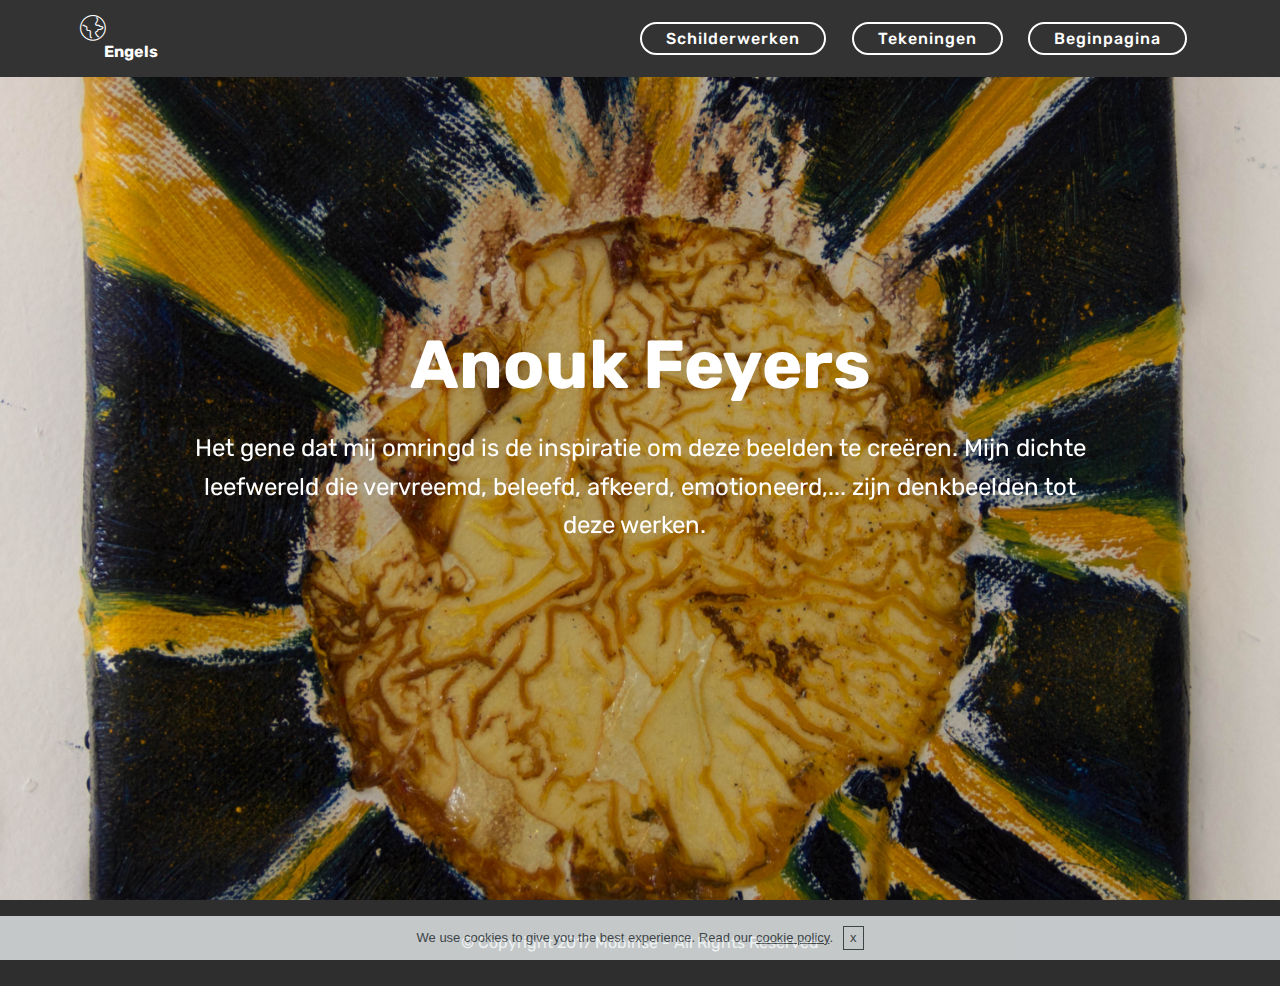
==== commit 2249c496: "create github pages" ====
--- a/index.html
+++ b/index.html
@@ -8,7 +8,7 @@
   <meta name="viewport" content="width=device-width, initial-scale=1, minimum-scale=1">
   <link rel="shortcut icon" href="assets/images/img-9412-1.jpg" type="image/x-icon">
   <meta name="description" content="">
-  <title>Home</title>
+  <title>Beginpagina</title>
   <link rel="stylesheet" href="assets/web/assets/mobirise-icons/mobirise-icons.css">
   <link rel="stylesheet" href="assets/tether/tether.min.css">
   <link rel="stylesheet" href="assets/bootstrap/css/bootstrap.min.css">
@@ -22,59 +22,7 @@
   
 </head>
 <body>
-  <section class="menu cid-qKALjDqjaq" once="menu" id="menu1-k">
-
-    
-
-    <nav class="navbar navbar-expand beta-menu navbar-dropdown align-items-center navbar-toggleable-sm">
-        <button class="navbar-toggler navbar-toggler-right" type="button" data-toggle="collapse" data-target="#navbarSupportedContent" aria-controls="navbarSupportedContent" aria-expanded="false" aria-label="Toggle navigation">
-            <div class="hamburger">
-                <span></span>
-                <span></span>
-                <span></span>
-                <span></span>
-            </div>
-        </button>
-        <div class="menu-logo">
-            <div class="navbar-brand">
-                
-                
-            </div>
-        </div>
-        <div class="collapse navbar-collapse" id="navbarSupportedContent">
-            
-            <div class="navbar-buttons mbr-section-btn"><a class="btn btn-sm btn-white-outline display-4" href="page1.html">Schilderwerken</a>   <a class="btn btn-sm btn-white-outline display-4" href="page2.html">Tekeningen</a>   <a class="btn btn-sm btn-white-outline display-4" href="index.html">Home</a></div>
-        </div>
-    </nav>
-</section>
-
-<section class="engine"><a href="https://mobirise.ws/n">best website creator app</a></section><section class="menu cid-qKXpsceyVc" once="menu" id="menu1-1f">
-
-    
-
-    <nav class="navbar navbar-expand beta-menu navbar-dropdown align-items-center navbar-toggleable-sm">
-        <button class="navbar-toggler navbar-toggler-right" type="button" data-toggle="collapse" data-target="#navbarSupportedContent" aria-controls="navbarSupportedContent" aria-expanded="false" aria-label="Toggle navigation">
-            <div class="hamburger">
-                <span></span>
-                <span></span>
-                <span></span>
-                <span></span>
-            </div>
-        </button>
-        <div class="menu-logo">
-            <div class="navbar-brand">
-                
-                
-            </div>
-        </div>
-        <div class="collapse navbar-collapse" id="navbarSupportedContent">
-            
-            <div class="navbar-buttons mbr-section-btn"><a class="btn btn-sm btn-white-outline display-4" href="page1.html">Schilderwerken</a>   <a class="btn btn-sm btn-white-outline display-4" href="page2.html">Tekeningen</a>   <a class="btn btn-sm btn-white-outline display-4" href="index.html">Home</a></div>
-        </div>
-    </nav>
-</section>
-
-<section class="menu cid-qKXq6rsGld" once="menu" id="menu1-1h">
+  <section class="menu cid-qKXu8xN0me" once="menu" id="menu1-1s">
 
     
 
@@ -89,321 +37,19 @@
         </button>
         <div class="menu-logo">
             <div class="navbar-brand">
-                <span class="navbar-logo">
-                    <a href="https://mobirise.com">
-                         <img src="assets/images/logo2.png" alt="Mobirise" style="height: 3.8rem;">
-                    </a>
-                </span>
-                <span class="navbar-caption-wrap">
-                    <a class="navbar-caption text-white display-4" href="https://mobirise.com">
-                        MOBIRISE
-                    </a>
-                </span>
+                
+                <span class="navbar-caption-wrap"><a class="navbar-caption text-white display-4" href="https://mobirise.com"><span class="mbri-globe mbr-iconfont mbr-iconfont-btn"></span>&nbsp; &nbsp; &nbsp; &nbsp; Engels</a></span>
             </div>
         </div>
         <div class="collapse navbar-collapse" id="navbarSupportedContent">
-            <ul class="navbar-nav nav-dropdown" data-app-modern-menu="true">
-                <li class="nav-item">
-                    <a class="nav-link link text-white display-4" href="https://mobirise.com">
-                        <span class="mbri-home mbr-iconfont mbr-iconfont-btn"></span>
-                        Services
-                    </a>
-                </li>
-                <li class="nav-item">
-                    <a class="nav-link link text-white display-4" href="https://mobirise.com">
-                        <span class="mbri-search mbr-iconfont mbr-iconfont-btn"></span>
-                        About Us
-                    </a>
-                </li>
-            </ul>
-            <div class="navbar-buttons mbr-section-btn">
-                <a class="btn btn-sm btn-primary display-4" href="https://mobirise.com">
-                    <span class="mbri-save mbr-iconfont mbr-iconfont-btn "></span>
-                    Try It Now!
-                </a>
-            </div>
+            
+            <div class="navbar-buttons mbr-section-btn"><a class="btn btn-sm btn-white-outline display-4" href="page1.html">Schilderwerken</a> <a class="btn btn-sm btn-white-outline display-4" href="page2.html">Tekeningen</a> <a class="btn btn-sm btn-white-outline display-4" href="index.html">
+                    Beginpagina</a></div>
         </div>
     </nav>
 </section>
 
-<section class="menu cid-qKXq75DHvj" once="menu" id="menu1-1i">
-
-    
-
-    <nav class="navbar navbar-expand beta-menu navbar-dropdown align-items-center navbar-fixed-top navbar-toggleable-sm">
-        <button class="navbar-toggler navbar-toggler-right" type="button" data-toggle="collapse" data-target="#navbarSupportedContent" aria-controls="navbarSupportedContent" aria-expanded="false" aria-label="Toggle navigation">
-            <div class="hamburger">
-                <span></span>
-                <span></span>
-                <span></span>
-                <span></span>
-            </div>
-        </button>
-        <div class="menu-logo">
-            <div class="navbar-brand">
-                <span class="navbar-logo">
-                    <a href="https://mobirise.com">
-                         <img src="assets/images/logo2.png" alt="Mobirise" style="height: 3.8rem;">
-                    </a>
-                </span>
-                <span class="navbar-caption-wrap">
-                    <a class="navbar-caption text-white display-4" href="https://mobirise.com">
-                        MOBIRISE
-                    </a>
-                </span>
-            </div>
-        </div>
-        <div class="collapse navbar-collapse" id="navbarSupportedContent">
-            <ul class="navbar-nav nav-dropdown" data-app-modern-menu="true">
-                <li class="nav-item">
-                    <a class="nav-link link text-white display-4" href="https://mobirise.com">
-                        <span class="mbri-home mbr-iconfont mbr-iconfont-btn"></span>
-                        Services
-                    </a>
-                </li>
-                <li class="nav-item">
-                    <a class="nav-link link text-white display-4" href="https://mobirise.com">
-                        <span class="mbri-search mbr-iconfont mbr-iconfont-btn"></span>
-                        About Us
-                    </a>
-                </li>
-            </ul>
-            <div class="navbar-buttons mbr-section-btn">
-                <a class="btn btn-sm btn-primary display-4" href="https://mobirise.com">
-                    <span class="mbri-save mbr-iconfont mbr-iconfont-btn "></span>
-                    Try It Now!
-                </a>
-            </div>
-        </div>
-    </nav>
-</section>
-
-<section class="menu cid-qKXq9JwzFg" once="menu" id="menu1-1j">
-
-    
-
-    <nav class="navbar navbar-expand beta-menu navbar-dropdown align-items-center navbar-fixed-top navbar-toggleable-sm">
-        <button class="navbar-toggler navbar-toggler-right" type="button" data-toggle="collapse" data-target="#navbarSupportedContent" aria-controls="navbarSupportedContent" aria-expanded="false" aria-label="Toggle navigation">
-            <div class="hamburger">
-                <span></span>
-                <span></span>
-                <span></span>
-                <span></span>
-            </div>
-        </button>
-        <div class="menu-logo">
-            <div class="navbar-brand">
-                <span class="navbar-logo">
-                    <a href="https://mobirise.com">
-                         <img src="assets/images/logo2.png" alt="Mobirise" style="height: 3.8rem;">
-                    </a>
-                </span>
-                <span class="navbar-caption-wrap">
-                    <a class="navbar-caption text-white display-4" href="https://mobirise.com">
-                        MOBIRISE
-                    </a>
-                </span>
-            </div>
-        </div>
-        <div class="collapse navbar-collapse" id="navbarSupportedContent">
-            <ul class="navbar-nav nav-dropdown" data-app-modern-menu="true">
-                <li class="nav-item">
-                    <a class="nav-link link text-white display-4" href="https://mobirise.com">
-                        <span class="mbri-home mbr-iconfont mbr-iconfont-btn"></span>
-                        Services
-                    </a>
-                </li>
-                <li class="nav-item">
-                    <a class="nav-link link text-white display-4" href="https://mobirise.com">
-                        <span class="mbri-search mbr-iconfont mbr-iconfont-btn"></span>
-                        About Us
-                    </a>
-                </li>
-            </ul>
-            <div class="navbar-buttons mbr-section-btn">
-                <a class="btn btn-sm btn-primary display-4" href="https://mobirise.com">
-                    <span class="mbri-save mbr-iconfont mbr-iconfont-btn "></span>
-                    Try It Now!
-                </a>
-            </div>
-        </div>
-    </nav>
-</section>
-
-<section class="menu cid-qKXqahp7YY" once="menu" id="menu1-1k">
-
-    
-
-    <nav class="navbar navbar-expand beta-menu navbar-dropdown align-items-center navbar-fixed-top navbar-toggleable-sm">
-        <button class="navbar-toggler navbar-toggler-right" type="button" data-toggle="collapse" data-target="#navbarSupportedContent" aria-controls="navbarSupportedContent" aria-expanded="false" aria-label="Toggle navigation">
-            <div class="hamburger">
-                <span></span>
-                <span></span>
-                <span></span>
-                <span></span>
-            </div>
-        </button>
-        <div class="menu-logo">
-            <div class="navbar-brand">
-                <span class="navbar-logo">
-                    <a href="https://mobirise.com">
-                         <img src="assets/images/logo2.png" alt="Mobirise" style="height: 3.8rem;">
-                    </a>
-                </span>
-                <span class="navbar-caption-wrap">
-                    <a class="navbar-caption text-white display-4" href="https://mobirise.com">
-                        MOBIRISE
-                    </a>
-                </span>
-            </div>
-        </div>
-        <div class="collapse navbar-collapse" id="navbarSupportedContent">
-            <ul class="navbar-nav nav-dropdown" data-app-modern-menu="true">
-                <li class="nav-item">
-                    <a class="nav-link link text-white display-4" href="https://mobirise.com">
-                        <span class="mbri-home mbr-iconfont mbr-iconfont-btn"></span>
-                        Services
-                    </a>
-                </li>
-                <li class="nav-item">
-                    <a class="nav-link link text-white display-4" href="https://mobirise.com">
-                        <span class="mbri-search mbr-iconfont mbr-iconfont-btn"></span>
-                        About Us
-                    </a>
-                </li>
-            </ul>
-            <div class="navbar-buttons mbr-section-btn">
-                <a class="btn btn-sm btn-primary display-4" href="https://mobirise.com">
-                    <span class="mbri-save mbr-iconfont mbr-iconfont-btn "></span>
-                    Try It Now!
-                </a>
-            </div>
-        </div>
-    </nav>
-</section>
-
-<section class="menu cid-qKXqaXPi1l" once="menu" id="menu1-1l">
-
-    
-
-    <nav class="navbar navbar-expand beta-menu navbar-dropdown align-items-center navbar-fixed-top navbar-toggleable-sm">
-        <button class="navbar-toggler navbar-toggler-right" type="button" data-toggle="collapse" data-target="#navbarSupportedContent" aria-controls="navbarSupportedContent" aria-expanded="false" aria-label="Toggle navigation">
-            <div class="hamburger">
-                <span></span>
-                <span></span>
-                <span></span>
-                <span></span>
-            </div>
-        </button>
-        <div class="menu-logo">
-            <div class="navbar-brand">
-                <span class="navbar-logo">
-                    <a href="https://mobirise.com">
-                         <img src="assets/images/logo2.png" alt="Mobirise" style="height: 3.8rem;">
-                    </a>
-                </span>
-                <span class="navbar-caption-wrap">
-                    <a class="navbar-caption text-white display-4" href="https://mobirise.com">
-                        MOBIRISE
-                    </a>
-                </span>
-            </div>
-        </div>
-        <div class="collapse navbar-collapse" id="navbarSupportedContent">
-            <ul class="navbar-nav nav-dropdown" data-app-modern-menu="true">
-                <li class="nav-item">
-                    <a class="nav-link link text-white display-4" href="https://mobirise.com">
-                        <span class="mbri-home mbr-iconfont mbr-iconfont-btn"></span>
-                        Services
-                    </a>
-                </li>
-                <li class="nav-item">
-                    <a class="nav-link link text-white display-4" href="https://mobirise.com">
-                        <span class="mbri-search mbr-iconfont mbr-iconfont-btn"></span>
-                        About Us
-                    </a>
-                </li>
-            </ul>
-            <div class="navbar-buttons mbr-section-btn">
-                <a class="btn btn-sm btn-primary display-4" href="https://mobirise.com">
-                    <span class="mbri-save mbr-iconfont mbr-iconfont-btn "></span>
-                    Try It Now!
-                </a>
-            </div>
-        </div>
-    </nav>
-</section>
-
-<section class="menu cid-qKXqbg9xDa" once="menu" id="menu1-1m">
-
-    
-
-    <nav class="navbar navbar-expand beta-menu navbar-dropdown align-items-center navbar-fixed-top navbar-toggleable-sm">
-        <button class="navbar-toggler navbar-toggler-right" type="button" data-toggle="collapse" data-target="#navbarSupportedContent" aria-controls="navbarSupportedContent" aria-expanded="false" aria-label="Toggle navigation">
-            <div class="hamburger">
-                <span></span>
-                <span></span>
-                <span></span>
-                <span></span>
-            </div>
-        </button>
-        <div class="menu-logo">
-            <div class="navbar-brand">
-                <span class="navbar-logo">
-                    <a href="https://mobirise.com">
-                         <img src="assets/images/logo2.png" alt="Mobirise" style="height: 3.8rem;">
-                    </a>
-                </span>
-                <span class="navbar-caption-wrap">
-                    <a class="navbar-caption text-white display-4" href="https://mobirise.com">
-                        MOBIRISE
-                    </a>
-                </span>
-            </div>
-        </div>
-        <div class="collapse navbar-collapse" id="navbarSupportedContent">
-            <ul class="navbar-nav nav-dropdown" data-app-modern-menu="true">
-                <li class="nav-item">
-                    <a class="nav-link link text-white display-4" href="https://mobirise.com">
-                        <span class="mbri-home mbr-iconfont mbr-iconfont-btn"></span>
-                        Services
-                    </a>
-                </li>
-                <li class="nav-item">
-                    <a class="nav-link link text-white display-4" href="https://mobirise.com">
-                        <span class="mbri-search mbr-iconfont mbr-iconfont-btn"></span>
-                        About Us
-                    </a>
-                </li>
-            </ul>
-            <div class="navbar-buttons mbr-section-btn">
-                <a class="btn btn-sm btn-primary display-4" href="https://mobirise.com">
-                    <span class="mbri-save mbr-iconfont mbr-iconfont-btn "></span>
-                    Try It Now!
-                </a>
-            </div>
-        </div>
-    </nav>
-</section>
-
-<section once="" class="cid-qKB1k6nvJd" id="footer6-z">
-
-    
-
-    
-
-    <div class="container">
-        <div class="media-container-row align-center mbr-white">
-            <div class="col-12">
-                <p class="mbr-text mb-0 mbr-fonts-style display-7">
-                    © Copyright 2017 Mobirise - All Rights Reserved
-                </p>
-            </div>
-        </div>
-    </div>
-</section>
-
-<section class="cid-qKioIoiCxw mbr-fullscreen mbr-parallax-background" id="header2-h">
+<section class="engine"><a href="https://mobirise.ws/n">free website builder app</a></section><section class="cid-qKioIoiCxw mbr-fullscreen mbr-parallax-background" id="header2-h">
 
     
 
--- a/assets/mobirise/css/mbr-additional.css
+++ b/assets/mobirise/css/mbr-additional.css
@@ -1372,22 +1372,408 @@
 .dropup .dropdown-toggle::after {
   display: none;
 }
-.cid-qKB1k6nvJd {
+.cid-qKioIoiCxw {
+  background-image: url("../../../assets/images/img-9413.jpg");
+}
+.cid-qKXq1t5QKz {
   padding-top: 30px;
   padding-bottom: 30px;
   background-color: #2e2e2e;
 }
-.cid-qKioIoiCxw {
-  background-image: url("../../../assets/images/img-9413.jpg");
+.cid-qKXu8xN0me .navbar {
+  padding: .5rem 0;
+  background: #333333;
+  transition: none;
+  min-height: 77px;
+}
+.cid-qKXu8xN0me .navbar-dropdown.bg-color.transparent.opened {
+  background: #333333;
+}
+.cid-qKXu8xN0me a {
+  font-style: normal;
+}
+.cid-qKXu8xN0me .nav-item span {
+  padding-right: 0.4em;
+  line-height: 0.5em;
+  vertical-align: text-bottom;
+  position: relative;
+  text-decoration: none;
+}
+.cid-qKXu8xN0me .nav-item a {
+  display: flex;
+  align-items: center;
+  justify-content: center;
+  padding: 0.7rem 0 !important;
+  margin: 0rem .65rem !important;
+}
+.cid-qKXu8xN0me .nav-item:focus,
+.cid-qKXu8xN0me .nav-link:focus {
+  outline: none;
+}
+.cid-qKXu8xN0me .btn {
+  padding: 0.4rem 1.5rem;
+  display: inline-flex;
+  align-items: center;
+}
+.cid-qKXu8xN0me .btn .mbr-iconfont {
+  font-size: 1.6rem;
+}
+.cid-qKXu8xN0me .menu-logo {
+  margin-right: auto;
+}
+.cid-qKXu8xN0me .menu-logo .navbar-brand {
+  display: flex;
+  margin-left: 5rem;
+  padding: 0;
+  transition: padding .2s;
+  min-height: 3.8rem;
+  align-items: center;
+}
+.cid-qKXu8xN0me .menu-logo .navbar-brand .navbar-caption-wrap {
+  display: -webkit-flex;
+  -webkit-align-items: center;
+  align-items: center;
+  word-break: break-word;
+  min-width: 7rem;
+  margin: .3rem 0;
+}
+.cid-qKXu8xN0me .menu-logo .navbar-brand .navbar-caption-wrap .navbar-caption {
+  line-height: 1.2rem !important;
+  padding-right: 2rem;
+}
+.cid-qKXu8xN0me .menu-logo .navbar-brand .navbar-logo {
+  font-size: 4rem;
+  transition: font-size 0.25s;
+}
+.cid-qKXu8xN0me .menu-logo .navbar-brand .navbar-logo img {
+  display: flex;
+}
+.cid-qKXu8xN0me .menu-logo .navbar-brand .navbar-logo .mbr-iconfont {
+  transition: font-size 0.25s;
+}
+.cid-qKXu8xN0me .navbar-toggleable-sm .navbar-collapse {
+  justify-content: flex-end;
+  -webkit-justify-content: flex-end;
+  padding-right: 5rem;
+  width: auto;
+}
+.cid-qKXu8xN0me .navbar-toggleable-sm .navbar-collapse .navbar-nav {
+  flex-wrap: wrap;
+  -webkit-flex-wrap: wrap;
+  padding-left: 0;
+}
+.cid-qKXu8xN0me .navbar-toggleable-sm .navbar-collapse .navbar-nav .nav-item {
+  -webkit-align-self: center;
+  align-self: center;
+}
+.cid-qKXu8xN0me .navbar-toggleable-sm .navbar-collapse .navbar-buttons {
+  padding-left: 0;
+  padding-bottom: 0;
+}
+.cid-qKXu8xN0me .dropdown .dropdown-menu {
+  background: #333333;
+  display: none;
+  position: absolute;
+  min-width: 5rem;
+  padding-top: 1.4rem;
+  padding-bottom: 1.4rem;
+  text-align: left;
+}
+.cid-qKXu8xN0me .dropdown .dropdown-menu .dropdown-item {
+  width: auto;
+  padding: 0.235em 1.5385em 0.235em 1.5385em !important;
+}
+.cid-qKXu8xN0me .dropdown .dropdown-menu .dropdown-item::after {
+  right: 0.5rem;
+}
+.cid-qKXu8xN0me .dropdown .dropdown-menu .dropdown-submenu {
+  margin: 0;
+}
+.cid-qKXu8xN0me .dropdown.open > .dropdown-menu {
+  display: block;
+}
+.cid-qKXu8xN0me .navbar-toggleable-sm.opened:after {
+  position: absolute;
+  width: 100vw;
+  height: 100vh;
+  content: '';
+  background-color: rgba(0, 0, 0, 0.1);
+  left: 0;
+  bottom: 0;
+  transform: translateY(100%);
+  -webkit-transform: translateY(100%);
+  z-index: 1000;
+}
+.cid-qKXu8xN0me .navbar.navbar-short {
+  min-height: 60px;
+  transition: all .2s;
+}
+.cid-qKXu8xN0me .navbar.navbar-short .navbar-toggler-right {
+  top: 20px;
+}
+.cid-qKXu8xN0me .navbar.navbar-short .navbar-logo a {
+  font-size: 2.5rem !important;
+  line-height: 2.5rem;
+  transition: font-size 0.25s;
+}
+.cid-qKXu8xN0me .navbar.navbar-short .navbar-logo a .mbr-iconfont {
+  font-size: 2.5rem !important;
+}
+.cid-qKXu8xN0me .navbar.navbar-short .navbar-logo a img {
+  height: 3rem !important;
+}
+.cid-qKXu8xN0me .navbar.navbar-short .navbar-brand {
+  min-height: 3rem;
+}
+.cid-qKXu8xN0me button.navbar-toggler {
+  width: 31px;
+  height: 18px;
+  cursor: pointer;
+  transition: all .2s;
+  top: 1.5rem;
+  right: 1rem;
+}
+.cid-qKXu8xN0me button.navbar-toggler:focus {
+  outline: none;
+}
+.cid-qKXu8xN0me button.navbar-toggler .hamburger span {
+  position: absolute;
+  right: 0;
+  width: 30px;
+  height: 2px;
+  border-right: 5px;
+  background-color: #ffffff;
+}
+.cid-qKXu8xN0me button.navbar-toggler .hamburger span:nth-child(1) {
+  top: 0;
+  transition: all .2s;
+}
+.cid-qKXu8xN0me button.navbar-toggler .hamburger span:nth-child(2) {
+  top: 8px;
+  transition: all .15s;
+}
+.cid-qKXu8xN0me button.navbar-toggler .hamburger span:nth-child(3) {
+  top: 8px;
+  transition: all .15s;
+}
+.cid-qKXu8xN0me button.navbar-toggler .hamburger span:nth-child(4) {
+  top: 16px;
+  transition: all .2s;
+}
+.cid-qKXu8xN0me nav.opened .hamburger span:nth-child(1) {
+  top: 8px;
+  width: 0;
+  opacity: 0;
+  right: 50%;
+  transition: all .2s;
+}
+.cid-qKXu8xN0me nav.opened .hamburger span:nth-child(2) {
+  -webkit-transform: rotate(45deg);
+  transform: rotate(45deg);
+  transition: all .25s;
+}
+.cid-qKXu8xN0me nav.opened .hamburger span:nth-child(3) {
+  -webkit-transform: rotate(-45deg);
+  transform: rotate(-45deg);
+  transition: all .25s;
+}
+.cid-qKXu8xN0me nav.opened .hamburger span:nth-child(4) {
+  top: 8px;
+  width: 0;
+  opacity: 0;
+  right: 50%;
+  transition: all .2s;
+}
+.cid-qKXu8xN0me .collapsed.navbar-expand {
+  flex-direction: column;
+}
+.cid-qKXu8xN0me .collapsed .btn {
+  display: flex;
+}
+.cid-qKXu8xN0me .collapsed .navbar-collapse {
+  display: none !important;
+  padding-right: 0 !important;
+}
+.cid-qKXu8xN0me .collapsed .navbar-collapse.collapsing,
+.cid-qKXu8xN0me .collapsed .navbar-collapse.show {
+  display: block !important;
+}
+.cid-qKXu8xN0me .collapsed .navbar-collapse.collapsing .navbar-nav,
+.cid-qKXu8xN0me .collapsed .navbar-collapse.show .navbar-nav {
+  display: block;
+  text-align: center;
+}
+.cid-qKXu8xN0me .collapsed .navbar-collapse.collapsing .navbar-nav .nav-item,
+.cid-qKXu8xN0me .collapsed .navbar-collapse.show .navbar-nav .nav-item {
+  clear: both;
+}
+.cid-qKXu8xN0me .collapsed .navbar-collapse.collapsing .navbar-buttons,
+.cid-qKXu8xN0me .collapsed .navbar-collapse.show .navbar-buttons {
+  text-align: center;
+}
+.cid-qKXu8xN0me .collapsed .navbar-collapse.collapsing .navbar-buttons:last-child,
+.cid-qKXu8xN0me .collapsed .navbar-collapse.show .navbar-buttons:last-child {
+  margin-bottom: 1rem;
+}
+.cid-qKXu8xN0me .collapsed button.navbar-toggler {
+  display: block;
+}
+.cid-qKXu8xN0me .collapsed .navbar-brand {
+  margin-left: 1rem !important;
+}
+.cid-qKXu8xN0me .collapsed .navbar-toggleable-sm {
+  flex-direction: column;
+  -webkit-flex-direction: column;
+}
+.cid-qKXu8xN0me .collapsed .dropdown .dropdown-menu {
+  width: 100%;
+  text-align: center;
+  position: relative;
+  opacity: 0;
+  display: block;
+  height: 0;
+  visibility: hidden;
+  padding: 0;
+  transition-duration: .5s;
+  transition-property: opacity,padding,height;
+}
+.cid-qKXu8xN0me .collapsed .dropdown.open > .dropdown-menu {
+  position: relative;
+  opacity: 1;
+  height: auto;
+  padding: 1.4rem 0;
+  visibility: visible;
+}
+.cid-qKXu8xN0me .collapsed .dropdown .dropdown-submenu {
+  left: 0;
+  text-align: center;
+  width: 100%;
+}
+.cid-qKXu8xN0me .collapsed .dropdown .dropdown-toggle[data-toggle="dropdown-submenu"]::after {
+  margin-top: 0;
+  position: inherit;
+  right: 0;
+  top: 50%;
+  display: inline-block;
+  width: 0;
+  height: 0;
+  margin-left: .3em;
+  vertical-align: middle;
+  content: "";
+  border-top: .30em solid;
+  border-right: .30em solid transparent;
+  border-left: .30em solid transparent;
+}
+@media (max-width: 991px) {
+  .cid-qKXu8xN0me .navbar-expand {
+    flex-direction: column;
+  }
+  .cid-qKXu8xN0me img {
+    height: 3.8rem !important;
+  }
+  .cid-qKXu8xN0me .btn {
+    display: flex;
+  }
+  .cid-qKXu8xN0me button.navbar-toggler {
+    display: block;
+  }
+  .cid-qKXu8xN0me .navbar-brand {
+    margin-left: 1rem !important;
+  }
+  .cid-qKXu8xN0me .navbar-toggleable-sm {
+    flex-direction: column;
+    -webkit-flex-direction: column;
+  }
+  .cid-qKXu8xN0me .navbar-collapse {
+    display: none !important;
+    padding-right: 0 !important;
+  }
+  .cid-qKXu8xN0me .navbar-collapse.collapsing,
+  .cid-qKXu8xN0me .navbar-collapse.show {
+    display: block !important;
+  }
+  .cid-qKXu8xN0me .navbar-collapse.collapsing .navbar-nav,
+  .cid-qKXu8xN0me .navbar-collapse.show .navbar-nav {
+    display: block;
+    text-align: center;
+  }
+  .cid-qKXu8xN0me .navbar-collapse.collapsing .navbar-nav .nav-item,
+  .cid-qKXu8xN0me .navbar-collapse.show .navbar-nav .nav-item {
+    clear: both;
+  }
+  .cid-qKXu8xN0me .navbar-collapse.collapsing .navbar-buttons,
+  .cid-qKXu8xN0me .navbar-collapse.show .navbar-buttons {
+    text-align: center;
+  }
+  .cid-qKXu8xN0me .navbar-collapse.collapsing .navbar-buttons:last-child,
+  .cid-qKXu8xN0me .navbar-collapse.show .navbar-buttons:last-child {
+    margin-bottom: 1rem;
+  }
+  .cid-qKXu8xN0me .dropdown .dropdown-menu {
+    width: 100%;
+    text-align: center;
+    position: relative;
+    opacity: 0;
+    display: block;
+    height: 0;
+    visibility: hidden;
+    padding: 0;
+    transition-duration: .5s;
+    transition-property: opacity,padding,height;
+  }
+  .cid-qKXu8xN0me .dropdown.open > .dropdown-menu {
+    position: relative;
+    opacity: 1;
+    height: auto;
+    padding: 1.4rem 0;
+    visibility: visible;
+  }
+  .cid-qKXu8xN0me .dropdown .dropdown-submenu {
+    left: 0;
+    text-align: center;
+    width: 100%;
+  }
+  .cid-qKXu8xN0me .dropdown .dropdown-toggle[data-toggle="dropdown-submenu"]::after {
+    margin-top: 0;
+    position: inherit;
+    right: 0;
+    top: 50%;
+    display: inline-block;
+    width: 0;
+    height: 0;
+    margin-left: .3em;
+    vertical-align: middle;
+    content: "";
+    border-top: .30em solid;
+    border-right: .30em solid transparent;
+    border-left: .30em solid transparent;
+  }
+}
+@media (min-width: 767px) {
+  .cid-qKXu8xN0me .menu-logo {
+    flex-shrink: 0;
+  }
+}
+.cid-qKXu8xN0me .navbar-collapse {
+  flex-basis: auto;
+}
+.cid-qKXu8xN0me .nav-link:hover,
+.cid-qKXu8xN0me .dropdown-item:hover {
+  color: #c1c1c1 !important;
+}
+.cid-qKAYcyg6JP {
+  padding-top: 120px;
+  padding-bottom: 0px;
+  background-color: #ffffff;
 }
 .cid-qKALjDqjaq .navbar {
   padding: .5rem 0;
-  background: #232323;
+  background: #333333;
   transition: none;
   min-height: 77px;
 }
 .cid-qKALjDqjaq .navbar-dropdown.bg-color.transparent.opened {
-  background: #232323;
+  background: #333333;
 }
 .cid-qKALjDqjaq a {
   font-style: normal;
@@ -1471,7 +1857,7 @@
   padding-bottom: 0;
 }
 .cid-qKALjDqjaq .dropdown .dropdown-menu {
-  background: #232323;
+  background: #333333;
   display: none;
   position: absolute;
   min-width: 5rem;
@@ -1542,7 +1928,7 @@
   width: 30px;
   height: 2px;
   border-right: 5px;
-  background-color: #232323;
+  background-color: #ffffff;
 }
 .cid-qKALjDqjaq button.navbar-toggler .hamburger span:nth-child(1) {
   top: 0;
@@ -1761,2691 +2147,86 @@
 .cid-qKALjDqjaq .dropdown-item:hover {
   color: #c1c1c1 !important;
 }
-.cid-qKXpsceyVc .navbar {
+.cid-qKANGewBQn {
+  padding-top: 135px;
+  padding-bottom: 135px;
+  background-color: #ffffff;
+}
+.cid-qKANGewBQn .mbr-slider .carousel-control {
+  background: #1b1b1b;
+}
+.cid-qKANGewBQn .mbr-slider .carousel-control-prev {
+  left: 0;
+  margin-left: 2.5rem;
+}
+.cid-qKANGewBQn .mbr-slider .carousel-control-next {
+  right: 0;
+  margin-right: 2.5rem;
+}
+.cid-qKANGewBQn .mbr-slider .modal-body .close {
+  background: #1b1b1b;
+}
+.cid-qKANGewBQn .mbr-gallery-item > div::before {
+  content: '';
+  position: absolute;
+  left: 0;
+  top: 0;
+  width: 100%;
+  height: 100%;
+  background: #554346;
+  background: linear-gradient(to left, #554346, #ffffff) !important;
+  opacity: 0;
+  -webkit-transition: 0.2s opacity ease-in-out;
+  transition: 0.2s opacity ease-in-out;
+}
+.cid-qKANGewBQn .mbr-gallery-item > div:hover .mbr-gallery-title::before {
+  background: transparent !important;
+}
+.cid-qKANGewBQn .mbr-gallery-item > div:hover:before {
+  opacity: 0.4 !important;
+}
+.cid-qKANGewBQn .mbr-gallery-title {
+  font-size: .9em;
+  position: absolute;
+  display: block;
+  width: 100%;
+  bottom: 0;
+  padding: 1rem;
+  color: #fff;
+  z-index: 2;
+}
+.cid-qKANGewBQn .mbr-gallery-title:before {
+  content: " ";
+  width: 100%;
+  height: 100%;
+  top: 0;
+  left: 0;
+  z-index: -1;
+  position: absolute;
+  background: #554346 !important;
+  background: linear-gradient(to left, #554346, #ffffff) !important;
+  opacity: 0.4;
+  -webkit-transition: 0.2s background ease-in-out;
+  transition: 0.2s background ease-in-out;
+}
+.cid-qKAWrczGxx {
+  padding-top: 30px;
+  padding-bottom: 30px;
+  background-color: #2e2e2e;
+}
+.cid-qKR4Zi9u2p {
+  padding-top: 120px;
+  padding-bottom: 60px;
+  background-color: #ffffff;
+}
+.cid-qKALjDqjaq .navbar {
   padding: .5rem 0;
   background: #333333;
   transition: none;
   min-height: 77px;
 }
-.cid-qKXpsceyVc .navbar-dropdown.bg-color.transparent.opened {
+.cid-qKALjDqjaq .navbar-dropdown.bg-color.transparent.opened {
   background: #333333;
-}
-.cid-qKXpsceyVc a {
-  font-style: normal;
-}
-.cid-qKXpsceyVc .nav-item span {
-  padding-right: 0.4em;
-  line-height: 0.5em;
-  vertical-align: text-bottom;
-  position: relative;
-  text-decoration: none;
-}
-.cid-qKXpsceyVc .nav-item a {
-  display: flex;
-  align-items: center;
-  justify-content: center;
-  padding: 0.7rem 0 !important;
-  margin: 0rem .65rem !important;
-}
-.cid-qKXpsceyVc .nav-item:focus,
-.cid-qKXpsceyVc .nav-link:focus {
-  outline: none;
-}
-.cid-qKXpsceyVc .btn {
-  padding: 0.4rem 1.5rem;
-  display: inline-flex;
-  align-items: center;
-}
-.cid-qKXpsceyVc .btn .mbr-iconfont {
-  font-size: 1.6rem;
-}
-.cid-qKXpsceyVc .menu-logo {
-  margin-right: auto;
-}
-.cid-qKXpsceyVc .menu-logo .navbar-brand {
-  display: flex;
-  margin-left: 5rem;
-  padding: 0;
-  transition: padding .2s;
-  min-height: 3.8rem;
-  align-items: center;
-}
-.cid-qKXpsceyVc .menu-logo .navbar-brand .navbar-caption-wrap {
-  display: -webkit-flex;
-  -webkit-align-items: center;
-  align-items: center;
-  word-break: break-word;
-  min-width: 7rem;
-  margin: .3rem 0;
-}
-.cid-qKXpsceyVc .menu-logo .navbar-brand .navbar-caption-wrap .navbar-caption {
-  line-height: 1.2rem !important;
-  padding-right: 2rem;
-}
-.cid-qKXpsceyVc .menu-logo .navbar-brand .navbar-logo {
-  font-size: 4rem;
-  transition: font-size 0.25s;
-}
-.cid-qKXpsceyVc .menu-logo .navbar-brand .navbar-logo img {
-  display: flex;
-}
-.cid-qKXpsceyVc .menu-logo .navbar-brand .navbar-logo .mbr-iconfont {
-  transition: font-size 0.25s;
-}
-.cid-qKXpsceyVc .navbar-toggleable-sm .navbar-collapse {
-  justify-content: flex-end;
-  -webkit-justify-content: flex-end;
-  padding-right: 5rem;
-  width: auto;
-}
-.cid-qKXpsceyVc .navbar-toggleable-sm .navbar-collapse .navbar-nav {
-  flex-wrap: wrap;
-  -webkit-flex-wrap: wrap;
-  padding-left: 0;
-}
-.cid-qKXpsceyVc .navbar-toggleable-sm .navbar-collapse .navbar-nav .nav-item {
-  -webkit-align-self: center;
-  align-self: center;
-}
-.cid-qKXpsceyVc .navbar-toggleable-sm .navbar-collapse .navbar-buttons {
-  padding-left: 0;
-  padding-bottom: 0;
-}
-.cid-qKXpsceyVc .dropdown .dropdown-menu {
-  background: #333333;
-  display: none;
-  position: absolute;
-  min-width: 5rem;
-  padding-top: 1.4rem;
-  padding-bottom: 1.4rem;
-  text-align: left;
-}
-.cid-qKXpsceyVc .dropdown .dropdown-menu .dropdown-item {
-  width: auto;
-  padding: 0.235em 1.5385em 0.235em 1.5385em !important;
-}
-.cid-qKXpsceyVc .dropdown .dropdown-menu .dropdown-item::after {
-  right: 0.5rem;
-}
-.cid-qKXpsceyVc .dropdown .dropdown-menu .dropdown-submenu {
-  margin: 0;
-}
-.cid-qKXpsceyVc .dropdown.open > .dropdown-menu {
-  display: block;
-}
-.cid-qKXpsceyVc .navbar-toggleable-sm.opened:after {
-  position: absolute;
-  width: 100vw;
-  height: 100vh;
-  content: '';
-  background-color: rgba(0, 0, 0, 0.1);
-  left: 0;
-  bottom: 0;
-  transform: translateY(100%);
-  -webkit-transform: translateY(100%);
-  z-index: 1000;
-}
-.cid-qKXpsceyVc .navbar.navbar-short {
-  min-height: 60px;
-  transition: all .2s;
-}
-.cid-qKXpsceyVc .navbar.navbar-short .navbar-toggler-right {
-  top: 20px;
-}
-.cid-qKXpsceyVc .navbar.navbar-short .navbar-logo a {
-  font-size: 2.5rem !important;
-  line-height: 2.5rem;
-  transition: font-size 0.25s;
-}
-.cid-qKXpsceyVc .navbar.navbar-short .navbar-logo a .mbr-iconfont {
-  font-size: 2.5rem !important;
-}
-.cid-qKXpsceyVc .navbar.navbar-short .navbar-logo a img {
-  height: 3rem !important;
-}
-.cid-qKXpsceyVc .navbar.navbar-short .navbar-brand {
-  min-height: 3rem;
-}
-.cid-qKXpsceyVc button.navbar-toggler {
-  width: 31px;
-  height: 18px;
-  cursor: pointer;
-  transition: all .2s;
-  top: 1.5rem;
-  right: 1rem;
-}
-.cid-qKXpsceyVc button.navbar-toggler:focus {
-  outline: none;
-}
-.cid-qKXpsceyVc button.navbar-toggler .hamburger span {
-  position: absolute;
-  right: 0;
-  width: 30px;
-  height: 2px;
-  border-right: 5px;
-  background-color: #ffffff;
-}
-.cid-qKXpsceyVc button.navbar-toggler .hamburger span:nth-child(1) {
-  top: 0;
-  transition: all .2s;
-}
-.cid-qKXpsceyVc button.navbar-toggler .hamburger span:nth-child(2) {
-  top: 8px;
-  transition: all .15s;
-}
-.cid-qKXpsceyVc button.navbar-toggler .hamburger span:nth-child(3) {
-  top: 8px;
-  transition: all .15s;
-}
-.cid-qKXpsceyVc button.navbar-toggler .hamburger span:nth-child(4) {
-  top: 16px;
-  transition: all .2s;
-}
-.cid-qKXpsceyVc nav.opened .hamburger span:nth-child(1) {
-  top: 8px;
-  width: 0;
-  opacity: 0;
-  right: 50%;
-  transition: all .2s;
-}
-.cid-qKXpsceyVc nav.opened .hamburger span:nth-child(2) {
-  -webkit-transform: rotate(45deg);
-  transform: rotate(45deg);
-  transition: all .25s;
-}
-.cid-qKXpsceyVc nav.opened .hamburger span:nth-child(3) {
-  -webkit-transform: rotate(-45deg);
-  transform: rotate(-45deg);
-  transition: all .25s;
-}
-.cid-qKXpsceyVc nav.opened .hamburger span:nth-child(4) {
-  top: 8px;
-  width: 0;
-  opacity: 0;
-  right: 50%;
-  transition: all .2s;
-}
-.cid-qKXpsceyVc .collapsed.navbar-expand {
-  flex-direction: column;
-}
-.cid-qKXpsceyVc .collapsed .btn {
-  display: flex;
-}
-.cid-qKXpsceyVc .collapsed .navbar-collapse {
-  display: none !important;
-  padding-right: 0 !important;
-}
-.cid-qKXpsceyVc .collapsed .navbar-collapse.collapsing,
-.cid-qKXpsceyVc .collapsed .navbar-collapse.show {
-  display: block !important;
-}
-.cid-qKXpsceyVc .collapsed .navbar-collapse.collapsing .navbar-nav,
-.cid-qKXpsceyVc .collapsed .navbar-collapse.show .navbar-nav {
-  display: block;
-  text-align: center;
-}
-.cid-qKXpsceyVc .collapsed .navbar-collapse.collapsing .navbar-nav .nav-item,
-.cid-qKXpsceyVc .collapsed .navbar-collapse.show .navbar-nav .nav-item {
-  clear: both;
-}
-.cid-qKXpsceyVc .collapsed .navbar-collapse.collapsing .navbar-buttons,
-.cid-qKXpsceyVc .collapsed .navbar-collapse.show .navbar-buttons {
-  text-align: center;
-}
-.cid-qKXpsceyVc .collapsed .navbar-collapse.collapsing .navbar-buttons:last-child,
-.cid-qKXpsceyVc .collapsed .navbar-collapse.show .navbar-buttons:last-child {
-  margin-bottom: 1rem;
-}
-.cid-qKXpsceyVc .collapsed button.navbar-toggler {
-  display: block;
-}
-.cid-qKXpsceyVc .collapsed .navbar-brand {
-  margin-left: 1rem !important;
-}
-.cid-qKXpsceyVc .collapsed .navbar-toggleable-sm {
-  flex-direction: column;
-  -webkit-flex-direction: column;
-}
-.cid-qKXpsceyVc .collapsed .dropdown .dropdown-menu {
-  width: 100%;
-  text-align: center;
-  position: relative;
-  opacity: 0;
-  display: block;
-  height: 0;
-  visibility: hidden;
-  padding: 0;
-  transition-duration: .5s;
-  transition-property: opacity,padding,height;
-}
-.cid-qKXpsceyVc .collapsed .dropdown.open > .dropdown-menu {
-  position: relative;
-  opacity: 1;
-  height: auto;
-  padding: 1.4rem 0;
-  visibility: visible;
-}
-.cid-qKXpsceyVc .collapsed .dropdown .dropdown-submenu {
-  left: 0;
-  text-align: center;
-  width: 100%;
-}
-.cid-qKXpsceyVc .collapsed .dropdown .dropdown-toggle[data-toggle="dropdown-submenu"]::after {
-  margin-top: 0;
-  position: inherit;
-  right: 0;
-  top: 50%;
-  display: inline-block;
-  width: 0;
-  height: 0;
-  margin-left: .3em;
-  vertical-align: middle;
-  content: "";
-  border-top: .30em solid;
-  border-right: .30em solid transparent;
-  border-left: .30em solid transparent;
-}
-@media (max-width: 991px) {
-  .cid-qKXpsceyVc .navbar-expand {
-    flex-direction: column;
-  }
-  .cid-qKXpsceyVc img {
-    height: 3.8rem !important;
-  }
-  .cid-qKXpsceyVc .btn {
-    display: flex;
-  }
-  .cid-qKXpsceyVc button.navbar-toggler {
-    display: block;
-  }
-  .cid-qKXpsceyVc .navbar-brand {
-    margin-left: 1rem !important;
-  }
-  .cid-qKXpsceyVc .navbar-toggleable-sm {
-    flex-direction: column;
-    -webkit-flex-direction: column;
-  }
-  .cid-qKXpsceyVc .navbar-collapse {
-    display: none !important;
-    padding-right: 0 !important;
-  }
-  .cid-qKXpsceyVc .navbar-collapse.collapsing,
-  .cid-qKXpsceyVc .navbar-collapse.show {
-    display: block !important;
-  }
-  .cid-qKXpsceyVc .navbar-collapse.collapsing .navbar-nav,
-  .cid-qKXpsceyVc .navbar-collapse.show .navbar-nav {
-    display: block;
-    text-align: center;
-  }
-  .cid-qKXpsceyVc .navbar-collapse.collapsing .navbar-nav .nav-item,
-  .cid-qKXpsceyVc .navbar-collapse.show .navbar-nav .nav-item {
-    clear: both;
-  }
-  .cid-qKXpsceyVc .navbar-collapse.collapsing .navbar-buttons,
-  .cid-qKXpsceyVc .navbar-collapse.show .navbar-buttons {
-    text-align: center;
-  }
-  .cid-qKXpsceyVc .navbar-collapse.collapsing .navbar-buttons:last-child,
-  .cid-qKXpsceyVc .navbar-collapse.show .navbar-buttons:last-child {
-    margin-bottom: 1rem;
-  }
-  .cid-qKXpsceyVc .dropdown .dropdown-menu {
-    width: 100%;
-    text-align: center;
-    position: relative;
-    opacity: 0;
-    display: block;
-    height: 0;
-    visibility: hidden;
-    padding: 0;
-    transition-duration: .5s;
-    transition-property: opacity,padding,height;
-  }
-  .cid-qKXpsceyVc .dropdown.open > .dropdown-menu {
-    position: relative;
-    opacity: 1;
-    height: auto;
-    padding: 1.4rem 0;
-    visibility: visible;
-  }
-  .cid-qKXpsceyVc .dropdown .dropdown-submenu {
-    left: 0;
-    text-align: center;
-    width: 100%;
-  }
-  .cid-qKXpsceyVc .dropdown .dropdown-toggle[data-toggle="dropdown-submenu"]::after {
-    margin-top: 0;
-    position: inherit;
-    right: 0;
-    top: 50%;
-    display: inline-block;
-    width: 0;
-    height: 0;
-    margin-left: .3em;
-    vertical-align: middle;
-    content: "";
-    border-top: .30em solid;
-    border-right: .30em solid transparent;
-    border-left: .30em solid transparent;
-  }
-}
-@media (min-width: 767px) {
-  .cid-qKXpsceyVc .menu-logo {
-    flex-shrink: 0;
-  }
-}
-.cid-qKXpsceyVc .navbar-collapse {
-  flex-basis: auto;
-}
-.cid-qKXpsceyVc .nav-link:hover,
-.cid-qKXpsceyVc .dropdown-item:hover {
-  color: #c1c1c1 !important;
-}
-.cid-qKXq1t5QKz {
-  padding-top: 30px;
-  padding-bottom: 30px;
-  background-color: #2e2e2e;
-}
-.cid-qKXq6rsGld .navbar {
-  padding: .5rem 0;
-  background: #333333;
-  transition: none;
-  min-height: 77px;
-}
-.cid-qKXq6rsGld .navbar-dropdown.bg-color.transparent.opened {
-  background: #333333;
-}
-.cid-qKXq6rsGld a {
-  font-style: normal;
-}
-.cid-qKXq6rsGld .nav-item span {
-  padding-right: 0.4em;
-  line-height: 0.5em;
-  vertical-align: text-bottom;
-  position: relative;
-  text-decoration: none;
-}
-.cid-qKXq6rsGld .nav-item a {
-  display: flex;
-  align-items: center;
-  justify-content: center;
-  padding: 0.7rem 0 !important;
-  margin: 0rem .65rem !important;
-}
-.cid-qKXq6rsGld .nav-item:focus,
-.cid-qKXq6rsGld .nav-link:focus {
-  outline: none;
-}
-.cid-qKXq6rsGld .btn {
-  padding: 0.4rem 1.5rem;
-  display: inline-flex;
-  align-items: center;
-}
-.cid-qKXq6rsGld .btn .mbr-iconfont {
-  font-size: 1.6rem;
-}
-.cid-qKXq6rsGld .menu-logo {
-  margin-right: auto;
-}
-.cid-qKXq6rsGld .menu-logo .navbar-brand {
-  display: flex;
-  margin-left: 5rem;
-  padding: 0;
-  transition: padding .2s;
-  min-height: 3.8rem;
-  align-items: center;
-}
-.cid-qKXq6rsGld .menu-logo .navbar-brand .navbar-caption-wrap {
-  display: -webkit-flex;
-  -webkit-align-items: center;
-  align-items: center;
-  word-break: break-word;
-  min-width: 7rem;
-  margin: .3rem 0;
-}
-.cid-qKXq6rsGld .menu-logo .navbar-brand .navbar-caption-wrap .navbar-caption {
-  line-height: 1.2rem !important;
-  padding-right: 2rem;
-}
-.cid-qKXq6rsGld .menu-logo .navbar-brand .navbar-logo {
-  font-size: 4rem;
-  transition: font-size 0.25s;
-}
-.cid-qKXq6rsGld .menu-logo .navbar-brand .navbar-logo img {
-  display: flex;
-}
-.cid-qKXq6rsGld .menu-logo .navbar-brand .navbar-logo .mbr-iconfont {
-  transition: font-size 0.25s;
-}
-.cid-qKXq6rsGld .navbar-toggleable-sm .navbar-collapse {
-  justify-content: flex-end;
-  -webkit-justify-content: flex-end;
-  padding-right: 5rem;
-  width: auto;
-}
-.cid-qKXq6rsGld .navbar-toggleable-sm .navbar-collapse .navbar-nav {
-  flex-wrap: wrap;
-  -webkit-flex-wrap: wrap;
-  padding-left: 0;
-}
-.cid-qKXq6rsGld .navbar-toggleable-sm .navbar-collapse .navbar-nav .nav-item {
-  -webkit-align-self: center;
-  align-self: center;
-}
-.cid-qKXq6rsGld .navbar-toggleable-sm .navbar-collapse .navbar-buttons {
-  padding-left: 0;
-  padding-bottom: 0;
-}
-.cid-qKXq6rsGld .dropdown .dropdown-menu {
-  background: #333333;
-  display: none;
-  position: absolute;
-  min-width: 5rem;
-  padding-top: 1.4rem;
-  padding-bottom: 1.4rem;
-  text-align: left;
-}
-.cid-qKXq6rsGld .dropdown .dropdown-menu .dropdown-item {
-  width: auto;
-  padding: 0.235em 1.5385em 0.235em 1.5385em !important;
-}
-.cid-qKXq6rsGld .dropdown .dropdown-menu .dropdown-item::after {
-  right: 0.5rem;
-}
-.cid-qKXq6rsGld .dropdown .dropdown-menu .dropdown-submenu {
-  margin: 0;
-}
-.cid-qKXq6rsGld .dropdown.open > .dropdown-menu {
-  display: block;
-}
-.cid-qKXq6rsGld .navbar-toggleable-sm.opened:after {
-  position: absolute;
-  width: 100vw;
-  height: 100vh;
-  content: '';
-  background-color: rgba(0, 0, 0, 0.1);
-  left: 0;
-  bottom: 0;
-  transform: translateY(100%);
-  -webkit-transform: translateY(100%);
-  z-index: 1000;
-}
-.cid-qKXq6rsGld .navbar.navbar-short {
-  min-height: 60px;
-  transition: all .2s;
-}
-.cid-qKXq6rsGld .navbar.navbar-short .navbar-toggler-right {
-  top: 20px;
-}
-.cid-qKXq6rsGld .navbar.navbar-short .navbar-logo a {
-  font-size: 2.5rem !important;
-  line-height: 2.5rem;
-  transition: font-size 0.25s;
-}
-.cid-qKXq6rsGld .navbar.navbar-short .navbar-logo a .mbr-iconfont {
-  font-size: 2.5rem !important;
-}
-.cid-qKXq6rsGld .navbar.navbar-short .navbar-logo a img {
-  height: 3rem !important;
-}
-.cid-qKXq6rsGld .navbar.navbar-short .navbar-brand {
-  min-height: 3rem;
-}
-.cid-qKXq6rsGld button.navbar-toggler {
-  width: 31px;
-  height: 18px;
-  cursor: pointer;
-  transition: all .2s;
-  top: 1.5rem;
-  right: 1rem;
-}
-.cid-qKXq6rsGld button.navbar-toggler:focus {
-  outline: none;
-}
-.cid-qKXq6rsGld button.navbar-toggler .hamburger span {
-  position: absolute;
-  right: 0;
-  width: 30px;
-  height: 2px;
-  border-right: 5px;
-  background-color: #ffffff;
-}
-.cid-qKXq6rsGld button.navbar-toggler .hamburger span:nth-child(1) {
-  top: 0;
-  transition: all .2s;
-}
-.cid-qKXq6rsGld button.navbar-toggler .hamburger span:nth-child(2) {
-  top: 8px;
-  transition: all .15s;
-}
-.cid-qKXq6rsGld button.navbar-toggler .hamburger span:nth-child(3) {
-  top: 8px;
-  transition: all .15s;
-}
-.cid-qKXq6rsGld button.navbar-toggler .hamburger span:nth-child(4) {
-  top: 16px;
-  transition: all .2s;
-}
-.cid-qKXq6rsGld nav.opened .hamburger span:nth-child(1) {
-  top: 8px;
-  width: 0;
-  opacity: 0;
-  right: 50%;
-  transition: all .2s;
-}
-.cid-qKXq6rsGld nav.opened .hamburger span:nth-child(2) {
-  -webkit-transform: rotate(45deg);
-  transform: rotate(45deg);
-  transition: all .25s;
-}
-.cid-qKXq6rsGld nav.opened .hamburger span:nth-child(3) {
-  -webkit-transform: rotate(-45deg);
-  transform: rotate(-45deg);
-  transition: all .25s;
-}
-.cid-qKXq6rsGld nav.opened .hamburger span:nth-child(4) {
-  top: 8px;
-  width: 0;
-  opacity: 0;
-  right: 50%;
-  transition: all .2s;
-}
-.cid-qKXq6rsGld .collapsed.navbar-expand {
-  flex-direction: column;
-}
-.cid-qKXq6rsGld .collapsed .btn {
-  display: flex;
-}
-.cid-qKXq6rsGld .collapsed .navbar-collapse {
-  display: none !important;
-  padding-right: 0 !important;
-}
-.cid-qKXq6rsGld .collapsed .navbar-collapse.collapsing,
-.cid-qKXq6rsGld .collapsed .navbar-collapse.show {
-  display: block !important;
-}
-.cid-qKXq6rsGld .collapsed .navbar-collapse.collapsing .navbar-nav,
-.cid-qKXq6rsGld .collapsed .navbar-collapse.show .navbar-nav {
-  display: block;
-  text-align: center;
-}
-.cid-qKXq6rsGld .collapsed .navbar-collapse.collapsing .navbar-nav .nav-item,
-.cid-qKXq6rsGld .collapsed .navbar-collapse.show .navbar-nav .nav-item {
-  clear: both;
-}
-.cid-qKXq6rsGld .collapsed .navbar-collapse.collapsing .navbar-buttons,
-.cid-qKXq6rsGld .collapsed .navbar-collapse.show .navbar-buttons {
-  text-align: center;
-}
-.cid-qKXq6rsGld .collapsed .navbar-collapse.collapsing .navbar-buttons:last-child,
-.cid-qKXq6rsGld .collapsed .navbar-collapse.show .navbar-buttons:last-child {
-  margin-bottom: 1rem;
-}
-.cid-qKXq6rsGld .collapsed button.navbar-toggler {
-  display: block;
-}
-.cid-qKXq6rsGld .collapsed .navbar-brand {
-  margin-left: 1rem !important;
-}
-.cid-qKXq6rsGld .collapsed .navbar-toggleable-sm {
-  flex-direction: column;
-  -webkit-flex-direction: column;
-}
-.cid-qKXq6rsGld .collapsed .dropdown .dropdown-menu {
-  width: 100%;
-  text-align: center;
-  position: relative;
-  opacity: 0;
-  display: block;
-  height: 0;
-  visibility: hidden;
-  padding: 0;
-  transition-duration: .5s;
-  transition-property: opacity,padding,height;
-}
-.cid-qKXq6rsGld .collapsed .dropdown.open > .dropdown-menu {
-  position: relative;
-  opacity: 1;
-  height: auto;
-  padding: 1.4rem 0;
-  visibility: visible;
-}
-.cid-qKXq6rsGld .collapsed .dropdown .dropdown-submenu {
-  left: 0;
-  text-align: center;
-  width: 100%;
-}
-.cid-qKXq6rsGld .collapsed .dropdown .dropdown-toggle[data-toggle="dropdown-submenu"]::after {
-  margin-top: 0;
-  position: inherit;
-  right: 0;
-  top: 50%;
-  display: inline-block;
-  width: 0;
-  height: 0;
-  margin-left: .3em;
-  vertical-align: middle;
-  content: "";
-  border-top: .30em solid;
-  border-right: .30em solid transparent;
-  border-left: .30em solid transparent;
-}
-@media (max-width: 991px) {
-  .cid-qKXq6rsGld .navbar-expand {
-    flex-direction: column;
-  }
-  .cid-qKXq6rsGld img {
-    height: 3.8rem !important;
-  }
-  .cid-qKXq6rsGld .btn {
-    display: flex;
-  }
-  .cid-qKXq6rsGld button.navbar-toggler {
-    display: block;
-  }
-  .cid-qKXq6rsGld .navbar-brand {
-    margin-left: 1rem !important;
-  }
-  .cid-qKXq6rsGld .navbar-toggleable-sm {
-    flex-direction: column;
-    -webkit-flex-direction: column;
-  }
-  .cid-qKXq6rsGld .navbar-collapse {
-    display: none !important;
-    padding-right: 0 !important;
-  }
-  .cid-qKXq6rsGld .navbar-collapse.collapsing,
-  .cid-qKXq6rsGld .navbar-collapse.show {
-    display: block !important;
-  }
-  .cid-qKXq6rsGld .navbar-collapse.collapsing .navbar-nav,
-  .cid-qKXq6rsGld .navbar-collapse.show .navbar-nav {
-    display: block;
-    text-align: center;
-  }
-  .cid-qKXq6rsGld .navbar-collapse.collapsing .navbar-nav .nav-item,
-  .cid-qKXq6rsGld .navbar-collapse.show .navbar-nav .nav-item {
-    clear: both;
-  }
-  .cid-qKXq6rsGld .navbar-collapse.collapsing .navbar-buttons,
-  .cid-qKXq6rsGld .navbar-collapse.show .navbar-buttons {
-    text-align: center;
-  }
-  .cid-qKXq6rsGld .navbar-collapse.collapsing .navbar-buttons:last-child,
-  .cid-qKXq6rsGld .navbar-collapse.show .navbar-buttons:last-child {
-    margin-bottom: 1rem;
-  }
-  .cid-qKXq6rsGld .dropdown .dropdown-menu {
-    width: 100%;
-    text-align: center;
-    position: relative;
-    opacity: 0;
-    display: block;
-    height: 0;
-    visibility: hidden;
-    padding: 0;
-    transition-duration: .5s;
-    transition-property: opacity,padding,height;
-  }
-  .cid-qKXq6rsGld .dropdown.open > .dropdown-menu {
-    position: relative;
-    opacity: 1;
-    height: auto;
-    padding: 1.4rem 0;
-    visibility: visible;
-  }
-  .cid-qKXq6rsGld .dropdown .dropdown-submenu {
-    left: 0;
-    text-align: center;
-    width: 100%;
-  }
-  .cid-qKXq6rsGld .dropdown .dropdown-toggle[data-toggle="dropdown-submenu"]::after {
-    margin-top: 0;
-    position: inherit;
-    right: 0;
-    top: 50%;
-    display: inline-block;
-    width: 0;
-    height: 0;
-    margin-left: .3em;
-    vertical-align: middle;
-    content: "";
-    border-top: .30em solid;
-    border-right: .30em solid transparent;
-    border-left: .30em solid transparent;
-  }
-}
-@media (min-width: 767px) {
-  .cid-qKXq6rsGld .menu-logo {
-    flex-shrink: 0;
-  }
-}
-.cid-qKXq6rsGld .navbar-collapse {
-  flex-basis: auto;
-}
-.cid-qKXq6rsGld .nav-link:hover,
-.cid-qKXq6rsGld .dropdown-item:hover {
-  color: #c1c1c1 !important;
-}
-.cid-qKXq75DHvj .navbar {
-  padding: .5rem 0;
-  background: #333333;
-  transition: none;
-  min-height: 77px;
-}
-.cid-qKXq75DHvj .navbar-dropdown.bg-color.transparent.opened {
-  background: #333333;
-}
-.cid-qKXq75DHvj a {
-  font-style: normal;
-}
-.cid-qKXq75DHvj .nav-item span {
-  padding-right: 0.4em;
-  line-height: 0.5em;
-  vertical-align: text-bottom;
-  position: relative;
-  text-decoration: none;
-}
-.cid-qKXq75DHvj .nav-item a {
-  display: flex;
-  align-items: center;
-  justify-content: center;
-  padding: 0.7rem 0 !important;
-  margin: 0rem .65rem !important;
-}
-.cid-qKXq75DHvj .nav-item:focus,
-.cid-qKXq75DHvj .nav-link:focus {
-  outline: none;
-}
-.cid-qKXq75DHvj .btn {
-  padding: 0.4rem 1.5rem;
-  display: inline-flex;
-  align-items: center;
-}
-.cid-qKXq75DHvj .btn .mbr-iconfont {
-  font-size: 1.6rem;
-}
-.cid-qKXq75DHvj .menu-logo {
-  margin-right: auto;
-}
-.cid-qKXq75DHvj .menu-logo .navbar-brand {
-  display: flex;
-  margin-left: 5rem;
-  padding: 0;
-  transition: padding .2s;
-  min-height: 3.8rem;
-  align-items: center;
-}
-.cid-qKXq75DHvj .menu-logo .navbar-brand .navbar-caption-wrap {
-  display: -webkit-flex;
-  -webkit-align-items: center;
-  align-items: center;
-  word-break: break-word;
-  min-width: 7rem;
-  margin: .3rem 0;
-}
-.cid-qKXq75DHvj .menu-logo .navbar-brand .navbar-caption-wrap .navbar-caption {
-  line-height: 1.2rem !important;
-  padding-right: 2rem;
-}
-.cid-qKXq75DHvj .menu-logo .navbar-brand .navbar-logo {
-  font-size: 4rem;
-  transition: font-size 0.25s;
-}
-.cid-qKXq75DHvj .menu-logo .navbar-brand .navbar-logo img {
-  display: flex;
-}
-.cid-qKXq75DHvj .menu-logo .navbar-brand .navbar-logo .mbr-iconfont {
-  transition: font-size 0.25s;
-}
-.cid-qKXq75DHvj .navbar-toggleable-sm .navbar-collapse {
-  justify-content: flex-end;
-  -webkit-justify-content: flex-end;
-  padding-right: 5rem;
-  width: auto;
-}
-.cid-qKXq75DHvj .navbar-toggleable-sm .navbar-collapse .navbar-nav {
-  flex-wrap: wrap;
-  -webkit-flex-wrap: wrap;
-  padding-left: 0;
-}
-.cid-qKXq75DHvj .navbar-toggleable-sm .navbar-collapse .navbar-nav .nav-item {
-  -webkit-align-self: center;
-  align-self: center;
-}
-.cid-qKXq75DHvj .navbar-toggleable-sm .navbar-collapse .navbar-buttons {
-  padding-left: 0;
-  padding-bottom: 0;
-}
-.cid-qKXq75DHvj .dropdown .dropdown-menu {
-  background: #333333;
-  display: none;
-  position: absolute;
-  min-width: 5rem;
-  padding-top: 1.4rem;
-  padding-bottom: 1.4rem;
-  text-align: left;
-}
-.cid-qKXq75DHvj .dropdown .dropdown-menu .dropdown-item {
-  width: auto;
-  padding: 0.235em 1.5385em 0.235em 1.5385em !important;
-}
-.cid-qKXq75DHvj .dropdown .dropdown-menu .dropdown-item::after {
-  right: 0.5rem;
-}
-.cid-qKXq75DHvj .dropdown .dropdown-menu .dropdown-submenu {
-  margin: 0;
-}
-.cid-qKXq75DHvj .dropdown.open > .dropdown-menu {
-  display: block;
-}
-.cid-qKXq75DHvj .navbar-toggleable-sm.opened:after {
-  position: absolute;
-  width: 100vw;
-  height: 100vh;
-  content: '';
-  background-color: rgba(0, 0, 0, 0.1);
-  left: 0;
-  bottom: 0;
-  transform: translateY(100%);
-  -webkit-transform: translateY(100%);
-  z-index: 1000;
-}
-.cid-qKXq75DHvj .navbar.navbar-short {
-  min-height: 60px;
-  transition: all .2s;
-}
-.cid-qKXq75DHvj .navbar.navbar-short .navbar-toggler-right {
-  top: 20px;
-}
-.cid-qKXq75DHvj .navbar.navbar-short .navbar-logo a {
-  font-size: 2.5rem !important;
-  line-height: 2.5rem;
-  transition: font-size 0.25s;
-}
-.cid-qKXq75DHvj .navbar.navbar-short .navbar-logo a .mbr-iconfont {
-  font-size: 2.5rem !important;
-}
-.cid-qKXq75DHvj .navbar.navbar-short .navbar-logo a img {
-  height: 3rem !important;
-}
-.cid-qKXq75DHvj .navbar.navbar-short .navbar-brand {
-  min-height: 3rem;
-}
-.cid-qKXq75DHvj button.navbar-toggler {
-  width: 31px;
-  height: 18px;
-  cursor: pointer;
-  transition: all .2s;
-  top: 1.5rem;
-  right: 1rem;
-}
-.cid-qKXq75DHvj button.navbar-toggler:focus {
-  outline: none;
-}
-.cid-qKXq75DHvj button.navbar-toggler .hamburger span {
-  position: absolute;
-  right: 0;
-  width: 30px;
-  height: 2px;
-  border-right: 5px;
-  background-color: #ffffff;
-}
-.cid-qKXq75DHvj button.navbar-toggler .hamburger span:nth-child(1) {
-  top: 0;
-  transition: all .2s;
-}
-.cid-qKXq75DHvj button.navbar-toggler .hamburger span:nth-child(2) {
-  top: 8px;
-  transition: all .15s;
-}
-.cid-qKXq75DHvj button.navbar-toggler .hamburger span:nth-child(3) {
-  top: 8px;
-  transition: all .15s;
-}
-.cid-qKXq75DHvj button.navbar-toggler .hamburger span:nth-child(4) {
-  top: 16px;
-  transition: all .2s;
-}
-.cid-qKXq75DHvj nav.opened .hamburger span:nth-child(1) {
-  top: 8px;
-  width: 0;
-  opacity: 0;
-  right: 50%;
-  transition: all .2s;
-}
-.cid-qKXq75DHvj nav.opened .hamburger span:nth-child(2) {
-  -webkit-transform: rotate(45deg);
-  transform: rotate(45deg);
-  transition: all .25s;
-}
-.cid-qKXq75DHvj nav.opened .hamburger span:nth-child(3) {
-  -webkit-transform: rotate(-45deg);
-  transform: rotate(-45deg);
-  transition: all .25s;
-}
-.cid-qKXq75DHvj nav.opened .hamburger span:nth-child(4) {
-  top: 8px;
-  width: 0;
-  opacity: 0;
-  right: 50%;
-  transition: all .2s;
-}
-.cid-qKXq75DHvj .collapsed.navbar-expand {
-  flex-direction: column;
-}
-.cid-qKXq75DHvj .collapsed .btn {
-  display: flex;
-}
-.cid-qKXq75DHvj .collapsed .navbar-collapse {
-  display: none !important;
-  padding-right: 0 !important;
-}
-.cid-qKXq75DHvj .collapsed .navbar-collapse.collapsing,
-.cid-qKXq75DHvj .collapsed .navbar-collapse.show {
-  display: block !important;
-}
-.cid-qKXq75DHvj .collapsed .navbar-collapse.collapsing .navbar-nav,
-.cid-qKXq75DHvj .collapsed .navbar-collapse.show .navbar-nav {
-  display: block;
-  text-align: center;
-}
-.cid-qKXq75DHvj .collapsed .navbar-collapse.collapsing .navbar-nav .nav-item,
-.cid-qKXq75DHvj .collapsed .navbar-collapse.show .navbar-nav .nav-item {
-  clear: both;
-}
-.cid-qKXq75DHvj .collapsed .navbar-collapse.collapsing .navbar-buttons,
-.cid-qKXq75DHvj .collapsed .navbar-collapse.show .navbar-buttons {
-  text-align: center;
-}
-.cid-qKXq75DHvj .collapsed .navbar-collapse.collapsing .navbar-buttons:last-child,
-.cid-qKXq75DHvj .collapsed .navbar-collapse.show .navbar-buttons:last-child {
-  margin-bottom: 1rem;
-}
-.cid-qKXq75DHvj .collapsed button.navbar-toggler {
-  display: block;
-}
-.cid-qKXq75DHvj .collapsed .navbar-brand {
-  margin-left: 1rem !important;
-}
-.cid-qKXq75DHvj .collapsed .navbar-toggleable-sm {
-  flex-direction: column;
-  -webkit-flex-direction: column;
-}
-.cid-qKXq75DHvj .collapsed .dropdown .dropdown-menu {
-  width: 100%;
-  text-align: center;
-  position: relative;
-  opacity: 0;
-  display: block;
-  height: 0;
-  visibility: hidden;
-  padding: 0;
-  transition-duration: .5s;
-  transition-property: opacity,padding,height;
-}
-.cid-qKXq75DHvj .collapsed .dropdown.open > .dropdown-menu {
-  position: relative;
-  opacity: 1;
-  height: auto;
-  padding: 1.4rem 0;
-  visibility: visible;
-}
-.cid-qKXq75DHvj .collapsed .dropdown .dropdown-submenu {
-  left: 0;
-  text-align: center;
-  width: 100%;
-}
-.cid-qKXq75DHvj .collapsed .dropdown .dropdown-toggle[data-toggle="dropdown-submenu"]::after {
-  margin-top: 0;
-  position: inherit;
-  right: 0;
-  top: 50%;
-  display: inline-block;
-  width: 0;
-  height: 0;
-  margin-left: .3em;
-  vertical-align: middle;
-  content: "";
-  border-top: .30em solid;
-  border-right: .30em solid transparent;
-  border-left: .30em solid transparent;
-}
-@media (max-width: 991px) {
-  .cid-qKXq75DHvj .navbar-expand {
-    flex-direction: column;
-  }
-  .cid-qKXq75DHvj img {
-    height: 3.8rem !important;
-  }
-  .cid-qKXq75DHvj .btn {
-    display: flex;
-  }
-  .cid-qKXq75DHvj button.navbar-toggler {
-    display: block;
-  }
-  .cid-qKXq75DHvj .navbar-brand {
-    margin-left: 1rem !important;
-  }
-  .cid-qKXq75DHvj .navbar-toggleable-sm {
-    flex-direction: column;
-    -webkit-flex-direction: column;
-  }
-  .cid-qKXq75DHvj .navbar-collapse {
-    display: none !important;
-    padding-right: 0 !important;
-  }
-  .cid-qKXq75DHvj .navbar-collapse.collapsing,
-  .cid-qKXq75DHvj .navbar-collapse.show {
-    display: block !important;
-  }
-  .cid-qKXq75DHvj .navbar-collapse.collapsing .navbar-nav,
-  .cid-qKXq75DHvj .navbar-collapse.show .navbar-nav {
-    display: block;
-    text-align: center;
-  }
-  .cid-qKXq75DHvj .navbar-collapse.collapsing .navbar-nav .nav-item,
-  .cid-qKXq75DHvj .navbar-collapse.show .navbar-nav .nav-item {
-    clear: both;
-  }
-  .cid-qKXq75DHvj .navbar-collapse.collapsing .navbar-buttons,
-  .cid-qKXq75DHvj .navbar-collapse.show .navbar-buttons {
-    text-align: center;
-  }
-  .cid-qKXq75DHvj .navbar-collapse.collapsing .navbar-buttons:last-child,
-  .cid-qKXq75DHvj .navbar-collapse.show .navbar-buttons:last-child {
-    margin-bottom: 1rem;
-  }
-  .cid-qKXq75DHvj .dropdown .dropdown-menu {
-    width: 100%;
-    text-align: center;
-    position: relative;
-    opacity: 0;
-    display: block;
-    height: 0;
-    visibility: hidden;
-    padding: 0;
-    transition-duration: .5s;
-    transition-property: opacity,padding,height;
-  }
-  .cid-qKXq75DHvj .dropdown.open > .dropdown-menu {
-    position: relative;
-    opacity: 1;
-    height: auto;
-    padding: 1.4rem 0;
-    visibility: visible;
-  }
-  .cid-qKXq75DHvj .dropdown .dropdown-submenu {
-    left: 0;
-    text-align: center;
-    width: 100%;
-  }
-  .cid-qKXq75DHvj .dropdown .dropdown-toggle[data-toggle="dropdown-submenu"]::after {
-    margin-top: 0;
-    position: inherit;
-    right: 0;
-    top: 50%;
-    display: inline-block;
-    width: 0;
-    height: 0;
-    margin-left: .3em;
-    vertical-align: middle;
-    content: "";
-    border-top: .30em solid;
-    border-right: .30em solid transparent;
-    border-left: .30em solid transparent;
-  }
-}
-@media (min-width: 767px) {
-  .cid-qKXq75DHvj .menu-logo {
-    flex-shrink: 0;
-  }
-}
-.cid-qKXq75DHvj .navbar-collapse {
-  flex-basis: auto;
-}
-.cid-qKXq75DHvj .nav-link:hover,
-.cid-qKXq75DHvj .dropdown-item:hover {
-  color: #c1c1c1 !important;
-}
-.cid-qKXq9JwzFg .navbar {
-  padding: .5rem 0;
-  background: #333333;
-  transition: none;
-  min-height: 77px;
-}
-.cid-qKXq9JwzFg .navbar-dropdown.bg-color.transparent.opened {
-  background: #333333;
-}
-.cid-qKXq9JwzFg a {
-  font-style: normal;
-}
-.cid-qKXq9JwzFg .nav-item span {
-  padding-right: 0.4em;
-  line-height: 0.5em;
-  vertical-align: text-bottom;
-  position: relative;
-  text-decoration: none;
-}
-.cid-qKXq9JwzFg .nav-item a {
-  display: flex;
-  align-items: center;
-  justify-content: center;
-  padding: 0.7rem 0 !important;
-  margin: 0rem .65rem !important;
-}
-.cid-qKXq9JwzFg .nav-item:focus,
-.cid-qKXq9JwzFg .nav-link:focus {
-  outline: none;
-}
-.cid-qKXq9JwzFg .btn {
-  padding: 0.4rem 1.5rem;
-  display: inline-flex;
-  align-items: center;
-}
-.cid-qKXq9JwzFg .btn .mbr-iconfont {
-  font-size: 1.6rem;
-}
-.cid-qKXq9JwzFg .menu-logo {
-  margin-right: auto;
-}
-.cid-qKXq9JwzFg .menu-logo .navbar-brand {
-  display: flex;
-  margin-left: 5rem;
-  padding: 0;
-  transition: padding .2s;
-  min-height: 3.8rem;
-  align-items: center;
-}
-.cid-qKXq9JwzFg .menu-logo .navbar-brand .navbar-caption-wrap {
-  display: -webkit-flex;
-  -webkit-align-items: center;
-  align-items: center;
-  word-break: break-word;
-  min-width: 7rem;
-  margin: .3rem 0;
-}
-.cid-qKXq9JwzFg .menu-logo .navbar-brand .navbar-caption-wrap .navbar-caption {
-  line-height: 1.2rem !important;
-  padding-right: 2rem;
-}
-.cid-qKXq9JwzFg .menu-logo .navbar-brand .navbar-logo {
-  font-size: 4rem;
-  transition: font-size 0.25s;
-}
-.cid-qKXq9JwzFg .menu-logo .navbar-brand .navbar-logo img {
-  display: flex;
-}
-.cid-qKXq9JwzFg .menu-logo .navbar-brand .navbar-logo .mbr-iconfont {
-  transition: font-size 0.25s;
-}
-.cid-qKXq9JwzFg .navbar-toggleable-sm .navbar-collapse {
-  justify-content: flex-end;
-  -webkit-justify-content: flex-end;
-  padding-right: 5rem;
-  width: auto;
-}
-.cid-qKXq9JwzFg .navbar-toggleable-sm .navbar-collapse .navbar-nav {
-  flex-wrap: wrap;
-  -webkit-flex-wrap: wrap;
-  padding-left: 0;
-}
-.cid-qKXq9JwzFg .navbar-toggleable-sm .navbar-collapse .navbar-nav .nav-item {
-  -webkit-align-self: center;
-  align-self: center;
-}
-.cid-qKXq9JwzFg .navbar-toggleable-sm .navbar-collapse .navbar-buttons {
-  padding-left: 0;
-  padding-bottom: 0;
-}
-.cid-qKXq9JwzFg .dropdown .dropdown-menu {
-  background: #333333;
-  display: none;
-  position: absolute;
-  min-width: 5rem;
-  padding-top: 1.4rem;
-  padding-bottom: 1.4rem;
-  text-align: left;
-}
-.cid-qKXq9JwzFg .dropdown .dropdown-menu .dropdown-item {
-  width: auto;
-  padding: 0.235em 1.5385em 0.235em 1.5385em !important;
-}
-.cid-qKXq9JwzFg .dropdown .dropdown-menu .dropdown-item::after {
-  right: 0.5rem;
-}
-.cid-qKXq9JwzFg .dropdown .dropdown-menu .dropdown-submenu {
-  margin: 0;
-}
-.cid-qKXq9JwzFg .dropdown.open > .dropdown-menu {
-  display: block;
-}
-.cid-qKXq9JwzFg .navbar-toggleable-sm.opened:after {
-  position: absolute;
-  width: 100vw;
-  height: 100vh;
-  content: '';
-  background-color: rgba(0, 0, 0, 0.1);
-  left: 0;
-  bottom: 0;
-  transform: translateY(100%);
-  -webkit-transform: translateY(100%);
-  z-index: 1000;
-}
-.cid-qKXq9JwzFg .navbar.navbar-short {
-  min-height: 60px;
-  transition: all .2s;
-}
-.cid-qKXq9JwzFg .navbar.navbar-short .navbar-toggler-right {
-  top: 20px;
-}
-.cid-qKXq9JwzFg .navbar.navbar-short .navbar-logo a {
-  font-size: 2.5rem !important;
-  line-height: 2.5rem;
-  transition: font-size 0.25s;
-}
-.cid-qKXq9JwzFg .navbar.navbar-short .navbar-logo a .mbr-iconfont {
-  font-size: 2.5rem !important;
-}
-.cid-qKXq9JwzFg .navbar.navbar-short .navbar-logo a img {
-  height: 3rem !important;
-}
-.cid-qKXq9JwzFg .navbar.navbar-short .navbar-brand {
-  min-height: 3rem;
-}
-.cid-qKXq9JwzFg button.navbar-toggler {
-  width: 31px;
-  height: 18px;
-  cursor: pointer;
-  transition: all .2s;
-  top: 1.5rem;
-  right: 1rem;
-}
-.cid-qKXq9JwzFg button.navbar-toggler:focus {
-  outline: none;
-}
-.cid-qKXq9JwzFg button.navbar-toggler .hamburger span {
-  position: absolute;
-  right: 0;
-  width: 30px;
-  height: 2px;
-  border-right: 5px;
-  background-color: #ffffff;
-}
-.cid-qKXq9JwzFg button.navbar-toggler .hamburger span:nth-child(1) {
-  top: 0;
-  transition: all .2s;
-}
-.cid-qKXq9JwzFg button.navbar-toggler .hamburger span:nth-child(2) {
-  top: 8px;
-  transition: all .15s;
-}
-.cid-qKXq9JwzFg button.navbar-toggler .hamburger span:nth-child(3) {
-  top: 8px;
-  transition: all .15s;
-}
-.cid-qKXq9JwzFg button.navbar-toggler .hamburger span:nth-child(4) {
-  top: 16px;
-  transition: all .2s;
-}
-.cid-qKXq9JwzFg nav.opened .hamburger span:nth-child(1) {
-  top: 8px;
-  width: 0;
-  opacity: 0;
-  right: 50%;
-  transition: all .2s;
-}
-.cid-qKXq9JwzFg nav.opened .hamburger span:nth-child(2) {
-  -webkit-transform: rotate(45deg);
-  transform: rotate(45deg);
-  transition: all .25s;
-}
-.cid-qKXq9JwzFg nav.opened .hamburger span:nth-child(3) {
-  -webkit-transform: rotate(-45deg);
-  transform: rotate(-45deg);
-  transition: all .25s;
-}
-.cid-qKXq9JwzFg nav.opened .hamburger span:nth-child(4) {
-  top: 8px;
-  width: 0;
-  opacity: 0;
-  right: 50%;
-  transition: all .2s;
-}
-.cid-qKXq9JwzFg .collapsed.navbar-expand {
-  flex-direction: column;
-}
-.cid-qKXq9JwzFg .collapsed .btn {
-  display: flex;
-}
-.cid-qKXq9JwzFg .collapsed .navbar-collapse {
-  display: none !important;
-  padding-right: 0 !important;
-}
-.cid-qKXq9JwzFg .collapsed .navbar-collapse.collapsing,
-.cid-qKXq9JwzFg .collapsed .navbar-collapse.show {
-  display: block !important;
-}
-.cid-qKXq9JwzFg .collapsed .navbar-collapse.collapsing .navbar-nav,
-.cid-qKXq9JwzFg .collapsed .navbar-collapse.show .navbar-nav {
-  display: block;
-  text-align: center;
-}
-.cid-qKXq9JwzFg .collapsed .navbar-collapse.collapsing .navbar-nav .nav-item,
-.cid-qKXq9JwzFg .collapsed .navbar-collapse.show .navbar-nav .nav-item {
-  clear: both;
-}
-.cid-qKXq9JwzFg .collapsed .navbar-collapse.collapsing .navbar-buttons,
-.cid-qKXq9JwzFg .collapsed .navbar-collapse.show .navbar-buttons {
-  text-align: center;
-}
-.cid-qKXq9JwzFg .collapsed .navbar-collapse.collapsing .navbar-buttons:last-child,
-.cid-qKXq9JwzFg .collapsed .navbar-collapse.show .navbar-buttons:last-child {
-  margin-bottom: 1rem;
-}
-.cid-qKXq9JwzFg .collapsed button.navbar-toggler {
-  display: block;
-}
-.cid-qKXq9JwzFg .collapsed .navbar-brand {
-  margin-left: 1rem !important;
-}
-.cid-qKXq9JwzFg .collapsed .navbar-toggleable-sm {
-  flex-direction: column;
-  -webkit-flex-direction: column;
-}
-.cid-qKXq9JwzFg .collapsed .dropdown .dropdown-menu {
-  width: 100%;
-  text-align: center;
-  position: relative;
-  opacity: 0;
-  display: block;
-  height: 0;
-  visibility: hidden;
-  padding: 0;
-  transition-duration: .5s;
-  transition-property: opacity,padding,height;
-}
-.cid-qKXq9JwzFg .collapsed .dropdown.open > .dropdown-menu {
-  position: relative;
-  opacity: 1;
-  height: auto;
-  padding: 1.4rem 0;
-  visibility: visible;
-}
-.cid-qKXq9JwzFg .collapsed .dropdown .dropdown-submenu {
-  left: 0;
-  text-align: center;
-  width: 100%;
-}
-.cid-qKXq9JwzFg .collapsed .dropdown .dropdown-toggle[data-toggle="dropdown-submenu"]::after {
-  margin-top: 0;
-  position: inherit;
-  right: 0;
-  top: 50%;
-  display: inline-block;
-  width: 0;
-  height: 0;
-  margin-left: .3em;
-  vertical-align: middle;
-  content: "";
-  border-top: .30em solid;
-  border-right: .30em solid transparent;
-  border-left: .30em solid transparent;
-}
-@media (max-width: 991px) {
-  .cid-qKXq9JwzFg .navbar-expand {
-    flex-direction: column;
-  }
-  .cid-qKXq9JwzFg img {
-    height: 3.8rem !important;
-  }
-  .cid-qKXq9JwzFg .btn {
-    display: flex;
-  }
-  .cid-qKXq9JwzFg button.navbar-toggler {
-    display: block;
-  }
-  .cid-qKXq9JwzFg .navbar-brand {
-    margin-left: 1rem !important;
-  }
-  .cid-qKXq9JwzFg .navbar-toggleable-sm {
-    flex-direction: column;
-    -webkit-flex-direction: column;
-  }
-  .cid-qKXq9JwzFg .navbar-collapse {
-    display: none !important;
-    padding-right: 0 !important;
-  }
-  .cid-qKXq9JwzFg .navbar-collapse.collapsing,
-  .cid-qKXq9JwzFg .navbar-collapse.show {
-    display: block !important;
-  }
-  .cid-qKXq9JwzFg .navbar-collapse.collapsing .navbar-nav,
-  .cid-qKXq9JwzFg .navbar-collapse.show .navbar-nav {
-    display: block;
-    text-align: center;
-  }
-  .cid-qKXq9JwzFg .navbar-collapse.collapsing .navbar-nav .nav-item,
-  .cid-qKXq9JwzFg .navbar-collapse.show .navbar-nav .nav-item {
-    clear: both;
-  }
-  .cid-qKXq9JwzFg .navbar-collapse.collapsing .navbar-buttons,
-  .cid-qKXq9JwzFg .navbar-collapse.show .navbar-buttons {
-    text-align: center;
-  }
-  .cid-qKXq9JwzFg .navbar-collapse.collapsing .navbar-buttons:last-child,
-  .cid-qKXq9JwzFg .navbar-collapse.show .navbar-buttons:last-child {
-    margin-bottom: 1rem;
-  }
-  .cid-qKXq9JwzFg .dropdown .dropdown-menu {
-    width: 100%;
-    text-align: center;
-    position: relative;
-    opacity: 0;
-    display: block;
-    height: 0;
-    visibility: hidden;
-    padding: 0;
-    transition-duration: .5s;
-    transition-property: opacity,padding,height;
-  }
-  .cid-qKXq9JwzFg .dropdown.open > .dropdown-menu {
-    position: relative;
-    opacity: 1;
-    height: auto;
-    padding: 1.4rem 0;
-    visibility: visible;
-  }
-  .cid-qKXq9JwzFg .dropdown .dropdown-submenu {
-    left: 0;
-    text-align: center;
-    width: 100%;
-  }
-  .cid-qKXq9JwzFg .dropdown .dropdown-toggle[data-toggle="dropdown-submenu"]::after {
-    margin-top: 0;
-    position: inherit;
-    right: 0;
-    top: 50%;
-    display: inline-block;
-    width: 0;
-    height: 0;
-    margin-left: .3em;
-    vertical-align: middle;
-    content: "";
-    border-top: .30em solid;
-    border-right: .30em solid transparent;
-    border-left: .30em solid transparent;
-  }
-}
-@media (min-width: 767px) {
-  .cid-qKXq9JwzFg .menu-logo {
-    flex-shrink: 0;
-  }
-}
-.cid-qKXq9JwzFg .navbar-collapse {
-  flex-basis: auto;
-}
-.cid-qKXq9JwzFg .nav-link:hover,
-.cid-qKXq9JwzFg .dropdown-item:hover {
-  color: #c1c1c1 !important;
-}
-.cid-qKXqahp7YY .navbar {
-  padding: .5rem 0;
-  background: #333333;
-  transition: none;
-  min-height: 77px;
-}
-.cid-qKXqahp7YY .navbar-dropdown.bg-color.transparent.opened {
-  background: #333333;
-}
-.cid-qKXqahp7YY a {
-  font-style: normal;
-}
-.cid-qKXqahp7YY .nav-item span {
-  padding-right: 0.4em;
-  line-height: 0.5em;
-  vertical-align: text-bottom;
-  position: relative;
-  text-decoration: none;
-}
-.cid-qKXqahp7YY .nav-item a {
-  display: flex;
-  align-items: center;
-  justify-content: center;
-  padding: 0.7rem 0 !important;
-  margin: 0rem .65rem !important;
-}
-.cid-qKXqahp7YY .nav-item:focus,
-.cid-qKXqahp7YY .nav-link:focus {
-  outline: none;
-}
-.cid-qKXqahp7YY .btn {
-  padding: 0.4rem 1.5rem;
-  display: inline-flex;
-  align-items: center;
-}
-.cid-qKXqahp7YY .btn .mbr-iconfont {
-  font-size: 1.6rem;
-}
-.cid-qKXqahp7YY .menu-logo {
-  margin-right: auto;
-}
-.cid-qKXqahp7YY .menu-logo .navbar-brand {
-  display: flex;
-  margin-left: 5rem;
-  padding: 0;
-  transition: padding .2s;
-  min-height: 3.8rem;
-  align-items: center;
-}
-.cid-qKXqahp7YY .menu-logo .navbar-brand .navbar-caption-wrap {
-  display: -webkit-flex;
-  -webkit-align-items: center;
-  align-items: center;
-  word-break: break-word;
-  min-width: 7rem;
-  margin: .3rem 0;
-}
-.cid-qKXqahp7YY .menu-logo .navbar-brand .navbar-caption-wrap .navbar-caption {
-  line-height: 1.2rem !important;
-  padding-right: 2rem;
-}
-.cid-qKXqahp7YY .menu-logo .navbar-brand .navbar-logo {
-  font-size: 4rem;
-  transition: font-size 0.25s;
-}
-.cid-qKXqahp7YY .menu-logo .navbar-brand .navbar-logo img {
-  display: flex;
-}
-.cid-qKXqahp7YY .menu-logo .navbar-brand .navbar-logo .mbr-iconfont {
-  transition: font-size 0.25s;
-}
-.cid-qKXqahp7YY .navbar-toggleable-sm .navbar-collapse {
-  justify-content: flex-end;
-  -webkit-justify-content: flex-end;
-  padding-right: 5rem;
-  width: auto;
-}
-.cid-qKXqahp7YY .navbar-toggleable-sm .navbar-collapse .navbar-nav {
-  flex-wrap: wrap;
-  -webkit-flex-wrap: wrap;
-  padding-left: 0;
-}
-.cid-qKXqahp7YY .navbar-toggleable-sm .navbar-collapse .navbar-nav .nav-item {
-  -webkit-align-self: center;
-  align-self: center;
-}
-.cid-qKXqahp7YY .navbar-toggleable-sm .navbar-collapse .navbar-buttons {
-  padding-left: 0;
-  padding-bottom: 0;
-}
-.cid-qKXqahp7YY .dropdown .dropdown-menu {
-  background: #333333;
-  display: none;
-  position: absolute;
-  min-width: 5rem;
-  padding-top: 1.4rem;
-  padding-bottom: 1.4rem;
-  text-align: left;
-}
-.cid-qKXqahp7YY .dropdown .dropdown-menu .dropdown-item {
-  width: auto;
-  padding: 0.235em 1.5385em 0.235em 1.5385em !important;
-}
-.cid-qKXqahp7YY .dropdown .dropdown-menu .dropdown-item::after {
-  right: 0.5rem;
-}
-.cid-qKXqahp7YY .dropdown .dropdown-menu .dropdown-submenu {
-  margin: 0;
-}
-.cid-qKXqahp7YY .dropdown.open > .dropdown-menu {
-  display: block;
-}
-.cid-qKXqahp7YY .navbar-toggleable-sm.opened:after {
-  position: absolute;
-  width: 100vw;
-  height: 100vh;
-  content: '';
-  background-color: rgba(0, 0, 0, 0.1);
-  left: 0;
-  bottom: 0;
-  transform: translateY(100%);
-  -webkit-transform: translateY(100%);
-  z-index: 1000;
-}
-.cid-qKXqahp7YY .navbar.navbar-short {
-  min-height: 60px;
-  transition: all .2s;
-}
-.cid-qKXqahp7YY .navbar.navbar-short .navbar-toggler-right {
-  top: 20px;
-}
-.cid-qKXqahp7YY .navbar.navbar-short .navbar-logo a {
-  font-size: 2.5rem !important;
-  line-height: 2.5rem;
-  transition: font-size 0.25s;
-}
-.cid-qKXqahp7YY .navbar.navbar-short .navbar-logo a .mbr-iconfont {
-  font-size: 2.5rem !important;
-}
-.cid-qKXqahp7YY .navbar.navbar-short .navbar-logo a img {
-  height: 3rem !important;
-}
-.cid-qKXqahp7YY .navbar.navbar-short .navbar-brand {
-  min-height: 3rem;
-}
-.cid-qKXqahp7YY button.navbar-toggler {
-  width: 31px;
-  height: 18px;
-  cursor: pointer;
-  transition: all .2s;
-  top: 1.5rem;
-  right: 1rem;
-}
-.cid-qKXqahp7YY button.navbar-toggler:focus {
-  outline: none;
-}
-.cid-qKXqahp7YY button.navbar-toggler .hamburger span {
-  position: absolute;
-  right: 0;
-  width: 30px;
-  height: 2px;
-  border-right: 5px;
-  background-color: #ffffff;
-}
-.cid-qKXqahp7YY button.navbar-toggler .hamburger span:nth-child(1) {
-  top: 0;
-  transition: all .2s;
-}
-.cid-qKXqahp7YY button.navbar-toggler .hamburger span:nth-child(2) {
-  top: 8px;
-  transition: all .15s;
-}
-.cid-qKXqahp7YY button.navbar-toggler .hamburger span:nth-child(3) {
-  top: 8px;
-  transition: all .15s;
-}
-.cid-qKXqahp7YY button.navbar-toggler .hamburger span:nth-child(4) {
-  top: 16px;
-  transition: all .2s;
-}
-.cid-qKXqahp7YY nav.opened .hamburger span:nth-child(1) {
-  top: 8px;
-  width: 0;
-  opacity: 0;
-  right: 50%;
-  transition: all .2s;
-}
-.cid-qKXqahp7YY nav.opened .hamburger span:nth-child(2) {
-  -webkit-transform: rotate(45deg);
-  transform: rotate(45deg);
-  transition: all .25s;
-}
-.cid-qKXqahp7YY nav.opened .hamburger span:nth-child(3) {
-  -webkit-transform: rotate(-45deg);
-  transform: rotate(-45deg);
-  transition: all .25s;
-}
-.cid-qKXqahp7YY nav.opened .hamburger span:nth-child(4) {
-  top: 8px;
-  width: 0;
-  opacity: 0;
-  right: 50%;
-  transition: all .2s;
-}
-.cid-qKXqahp7YY .collapsed.navbar-expand {
-  flex-direction: column;
-}
-.cid-qKXqahp7YY .collapsed .btn {
-  display: flex;
-}
-.cid-qKXqahp7YY .collapsed .navbar-collapse {
-  display: none !important;
-  padding-right: 0 !important;
-}
-.cid-qKXqahp7YY .collapsed .navbar-collapse.collapsing,
-.cid-qKXqahp7YY .collapsed .navbar-collapse.show {
-  display: block !important;
-}
-.cid-qKXqahp7YY .collapsed .navbar-collapse.collapsing .navbar-nav,
-.cid-qKXqahp7YY .collapsed .navbar-collapse.show .navbar-nav {
-  display: block;
-  text-align: center;
-}
-.cid-qKXqahp7YY .collapsed .navbar-collapse.collapsing .navbar-nav .nav-item,
-.cid-qKXqahp7YY .collapsed .navbar-collapse.show .navbar-nav .nav-item {
-  clear: both;
-}
-.cid-qKXqahp7YY .collapsed .navbar-collapse.collapsing .navbar-buttons,
-.cid-qKXqahp7YY .collapsed .navbar-collapse.show .navbar-buttons {
-  text-align: center;
-}
-.cid-qKXqahp7YY .collapsed .navbar-collapse.collapsing .navbar-buttons:last-child,
-.cid-qKXqahp7YY .collapsed .navbar-collapse.show .navbar-buttons:last-child {
-  margin-bottom: 1rem;
-}
-.cid-qKXqahp7YY .collapsed button.navbar-toggler {
-  display: block;
-}
-.cid-qKXqahp7YY .collapsed .navbar-brand {
-  margin-left: 1rem !important;
-}
-.cid-qKXqahp7YY .collapsed .navbar-toggleable-sm {
-  flex-direction: column;
-  -webkit-flex-direction: column;
-}
-.cid-qKXqahp7YY .collapsed .dropdown .dropdown-menu {
-  width: 100%;
-  text-align: center;
-  position: relative;
-  opacity: 0;
-  display: block;
-  height: 0;
-  visibility: hidden;
-  padding: 0;
-  transition-duration: .5s;
-  transition-property: opacity,padding,height;
-}
-.cid-qKXqahp7YY .collapsed .dropdown.open > .dropdown-menu {
-  position: relative;
-  opacity: 1;
-  height: auto;
-  padding: 1.4rem 0;
-  visibility: visible;
-}
-.cid-qKXqahp7YY .collapsed .dropdown .dropdown-submenu {
-  left: 0;
-  text-align: center;
-  width: 100%;
-}
-.cid-qKXqahp7YY .collapsed .dropdown .dropdown-toggle[data-toggle="dropdown-submenu"]::after {
-  margin-top: 0;
-  position: inherit;
-  right: 0;
-  top: 50%;
-  display: inline-block;
-  width: 0;
-  height: 0;
-  margin-left: .3em;
-  vertical-align: middle;
-  content: "";
-  border-top: .30em solid;
-  border-right: .30em solid transparent;
-  border-left: .30em solid transparent;
-}
-@media (max-width: 991px) {
-  .cid-qKXqahp7YY .navbar-expand {
-    flex-direction: column;
-  }
-  .cid-qKXqahp7YY img {
-    height: 3.8rem !important;
-  }
-  .cid-qKXqahp7YY .btn {
-    display: flex;
-  }
-  .cid-qKXqahp7YY button.navbar-toggler {
-    display: block;
-  }
-  .cid-qKXqahp7YY .navbar-brand {
-    margin-left: 1rem !important;
-  }
-  .cid-qKXqahp7YY .navbar-toggleable-sm {
-    flex-direction: column;
-    -webkit-flex-direction: column;
-  }
-  .cid-qKXqahp7YY .navbar-collapse {
-    display: none !important;
-    padding-right: 0 !important;
-  }
-  .cid-qKXqahp7YY .navbar-collapse.collapsing,
-  .cid-qKXqahp7YY .navbar-collapse.show {
-    display: block !important;
-  }
-  .cid-qKXqahp7YY .navbar-collapse.collapsing .navbar-nav,
-  .cid-qKXqahp7YY .navbar-collapse.show .navbar-nav {
-    display: block;
-    text-align: center;
-  }
-  .cid-qKXqahp7YY .navbar-collapse.collapsing .navbar-nav .nav-item,
-  .cid-qKXqahp7YY .navbar-collapse.show .navbar-nav .nav-item {
-    clear: both;
-  }
-  .cid-qKXqahp7YY .navbar-collapse.collapsing .navbar-buttons,
-  .cid-qKXqahp7YY .navbar-collapse.show .navbar-buttons {
-    text-align: center;
-  }
-  .cid-qKXqahp7YY .navbar-collapse.collapsing .navbar-buttons:last-child,
-  .cid-qKXqahp7YY .navbar-collapse.show .navbar-buttons:last-child {
-    margin-bottom: 1rem;
-  }
-  .cid-qKXqahp7YY .dropdown .dropdown-menu {
-    width: 100%;
-    text-align: center;
-    position: relative;
-    opacity: 0;
-    display: block;
-    height: 0;
-    visibility: hidden;
-    padding: 0;
-    transition-duration: .5s;
-    transition-property: opacity,padding,height;
-  }
-  .cid-qKXqahp7YY .dropdown.open > .dropdown-menu {
-    position: relative;
-    opacity: 1;
-    height: auto;
-    padding: 1.4rem 0;
-    visibility: visible;
-  }
-  .cid-qKXqahp7YY .dropdown .dropdown-submenu {
-    left: 0;
-    text-align: center;
-    width: 100%;
-  }
-  .cid-qKXqahp7YY .dropdown .dropdown-toggle[data-toggle="dropdown-submenu"]::after {
-    margin-top: 0;
-    position: inherit;
-    right: 0;
-    top: 50%;
-    display: inline-block;
-    width: 0;
-    height: 0;
-    margin-left: .3em;
-    vertical-align: middle;
-    content: "";
-    border-top: .30em solid;
-    border-right: .30em solid transparent;
-    border-left: .30em solid transparent;
-  }
-}
-@media (min-width: 767px) {
-  .cid-qKXqahp7YY .menu-logo {
-    flex-shrink: 0;
-  }
-}
-.cid-qKXqahp7YY .navbar-collapse {
-  flex-basis: auto;
-}
-.cid-qKXqahp7YY .nav-link:hover,
-.cid-qKXqahp7YY .dropdown-item:hover {
-  color: #c1c1c1 !important;
-}
-.cid-qKXqaXPi1l .navbar {
-  padding: .5rem 0;
-  background: #333333;
-  transition: none;
-  min-height: 77px;
-}
-.cid-qKXqaXPi1l .navbar-dropdown.bg-color.transparent.opened {
-  background: #333333;
-}
-.cid-qKXqaXPi1l a {
-  font-style: normal;
-}
-.cid-qKXqaXPi1l .nav-item span {
-  padding-right: 0.4em;
-  line-height: 0.5em;
-  vertical-align: text-bottom;
-  position: relative;
-  text-decoration: none;
-}
-.cid-qKXqaXPi1l .nav-item a {
-  display: flex;
-  align-items: center;
-  justify-content: center;
-  padding: 0.7rem 0 !important;
-  margin: 0rem .65rem !important;
-}
-.cid-qKXqaXPi1l .nav-item:focus,
-.cid-qKXqaXPi1l .nav-link:focus {
-  outline: none;
-}
-.cid-qKXqaXPi1l .btn {
-  padding: 0.4rem 1.5rem;
-  display: inline-flex;
-  align-items: center;
-}
-.cid-qKXqaXPi1l .btn .mbr-iconfont {
-  font-size: 1.6rem;
-}
-.cid-qKXqaXPi1l .menu-logo {
-  margin-right: auto;
-}
-.cid-qKXqaXPi1l .menu-logo .navbar-brand {
-  display: flex;
-  margin-left: 5rem;
-  padding: 0;
-  transition: padding .2s;
-  min-height: 3.8rem;
-  align-items: center;
-}
-.cid-qKXqaXPi1l .menu-logo .navbar-brand .navbar-caption-wrap {
-  display: -webkit-flex;
-  -webkit-align-items: center;
-  align-items: center;
-  word-break: break-word;
-  min-width: 7rem;
-  margin: .3rem 0;
-}
-.cid-qKXqaXPi1l .menu-logo .navbar-brand .navbar-caption-wrap .navbar-caption {
-  line-height: 1.2rem !important;
-  padding-right: 2rem;
-}
-.cid-qKXqaXPi1l .menu-logo .navbar-brand .navbar-logo {
-  font-size: 4rem;
-  transition: font-size 0.25s;
-}
-.cid-qKXqaXPi1l .menu-logo .navbar-brand .navbar-logo img {
-  display: flex;
-}
-.cid-qKXqaXPi1l .menu-logo .navbar-brand .navbar-logo .mbr-iconfont {
-  transition: font-size 0.25s;
-}
-.cid-qKXqaXPi1l .navbar-toggleable-sm .navbar-collapse {
-  justify-content: flex-end;
-  -webkit-justify-content: flex-end;
-  padding-right: 5rem;
-  width: auto;
-}
-.cid-qKXqaXPi1l .navbar-toggleable-sm .navbar-collapse .navbar-nav {
-  flex-wrap: wrap;
-  -webkit-flex-wrap: wrap;
-  padding-left: 0;
-}
-.cid-qKXqaXPi1l .navbar-toggleable-sm .navbar-collapse .navbar-nav .nav-item {
-  -webkit-align-self: center;
-  align-self: center;
-}
-.cid-qKXqaXPi1l .navbar-toggleable-sm .navbar-collapse .navbar-buttons {
-  padding-left: 0;
-  padding-bottom: 0;
-}
-.cid-qKXqaXPi1l .dropdown .dropdown-menu {
-  background: #333333;
-  display: none;
-  position: absolute;
-  min-width: 5rem;
-  padding-top: 1.4rem;
-  padding-bottom: 1.4rem;
-  text-align: left;
-}
-.cid-qKXqaXPi1l .dropdown .dropdown-menu .dropdown-item {
-  width: auto;
-  padding: 0.235em 1.5385em 0.235em 1.5385em !important;
-}
-.cid-qKXqaXPi1l .dropdown .dropdown-menu .dropdown-item::after {
-  right: 0.5rem;
-}
-.cid-qKXqaXPi1l .dropdown .dropdown-menu .dropdown-submenu {
-  margin: 0;
-}
-.cid-qKXqaXPi1l .dropdown.open > .dropdown-menu {
-  display: block;
-}
-.cid-qKXqaXPi1l .navbar-toggleable-sm.opened:after {
-  position: absolute;
-  width: 100vw;
-  height: 100vh;
-  content: '';
-  background-color: rgba(0, 0, 0, 0.1);
-  left: 0;
-  bottom: 0;
-  transform: translateY(100%);
-  -webkit-transform: translateY(100%);
-  z-index: 1000;
-}
-.cid-qKXqaXPi1l .navbar.navbar-short {
-  min-height: 60px;
-  transition: all .2s;
-}
-.cid-qKXqaXPi1l .navbar.navbar-short .navbar-toggler-right {
-  top: 20px;
-}
-.cid-qKXqaXPi1l .navbar.navbar-short .navbar-logo a {
-  font-size: 2.5rem !important;
-  line-height: 2.5rem;
-  transition: font-size 0.25s;
-}
-.cid-qKXqaXPi1l .navbar.navbar-short .navbar-logo a .mbr-iconfont {
-  font-size: 2.5rem !important;
-}
-.cid-qKXqaXPi1l .navbar.navbar-short .navbar-logo a img {
-  height: 3rem !important;
-}
-.cid-qKXqaXPi1l .navbar.navbar-short .navbar-brand {
-  min-height: 3rem;
-}
-.cid-qKXqaXPi1l button.navbar-toggler {
-  width: 31px;
-  height: 18px;
-  cursor: pointer;
-  transition: all .2s;
-  top: 1.5rem;
-  right: 1rem;
-}
-.cid-qKXqaXPi1l button.navbar-toggler:focus {
-  outline: none;
-}
-.cid-qKXqaXPi1l button.navbar-toggler .hamburger span {
-  position: absolute;
-  right: 0;
-  width: 30px;
-  height: 2px;
-  border-right: 5px;
-  background-color: #ffffff;
-}
-.cid-qKXqaXPi1l button.navbar-toggler .hamburger span:nth-child(1) {
-  top: 0;
-  transition: all .2s;
-}
-.cid-qKXqaXPi1l button.navbar-toggler .hamburger span:nth-child(2) {
-  top: 8px;
-  transition: all .15s;
-}
-.cid-qKXqaXPi1l button.navbar-toggler .hamburger span:nth-child(3) {
-  top: 8px;
-  transition: all .15s;
-}
-.cid-qKXqaXPi1l button.navbar-toggler .hamburger span:nth-child(4) {
-  top: 16px;
-  transition: all .2s;
-}
-.cid-qKXqaXPi1l nav.opened .hamburger span:nth-child(1) {
-  top: 8px;
-  width: 0;
-  opacity: 0;
-  right: 50%;
-  transition: all .2s;
-}
-.cid-qKXqaXPi1l nav.opened .hamburger span:nth-child(2) {
-  -webkit-transform: rotate(45deg);
-  transform: rotate(45deg);
-  transition: all .25s;
-}
-.cid-qKXqaXPi1l nav.opened .hamburger span:nth-child(3) {
-  -webkit-transform: rotate(-45deg);
-  transform: rotate(-45deg);
-  transition: all .25s;
-}
-.cid-qKXqaXPi1l nav.opened .hamburger span:nth-child(4) {
-  top: 8px;
-  width: 0;
-  opacity: 0;
-  right: 50%;
-  transition: all .2s;
-}
-.cid-qKXqaXPi1l .collapsed.navbar-expand {
-  flex-direction: column;
-}
-.cid-qKXqaXPi1l .collapsed .btn {
-  display: flex;
-}
-.cid-qKXqaXPi1l .collapsed .navbar-collapse {
-  display: none !important;
-  padding-right: 0 !important;
-}
-.cid-qKXqaXPi1l .collapsed .navbar-collapse.collapsing,
-.cid-qKXqaXPi1l .collapsed .navbar-collapse.show {
-  display: block !important;
-}
-.cid-qKXqaXPi1l .collapsed .navbar-collapse.collapsing .navbar-nav,
-.cid-qKXqaXPi1l .collapsed .navbar-collapse.show .navbar-nav {
-  display: block;
-  text-align: center;
-}
-.cid-qKXqaXPi1l .collapsed .navbar-collapse.collapsing .navbar-nav .nav-item,
-.cid-qKXqaXPi1l .collapsed .navbar-collapse.show .navbar-nav .nav-item {
-  clear: both;
-}
-.cid-qKXqaXPi1l .collapsed .navbar-collapse.collapsing .navbar-buttons,
-.cid-qKXqaXPi1l .collapsed .navbar-collapse.show .navbar-buttons {
-  text-align: center;
-}
-.cid-qKXqaXPi1l .collapsed .navbar-collapse.collapsing .navbar-buttons:last-child,
-.cid-qKXqaXPi1l .collapsed .navbar-collapse.show .navbar-buttons:last-child {
-  margin-bottom: 1rem;
-}
-.cid-qKXqaXPi1l .collapsed button.navbar-toggler {
-  display: block;
-}
-.cid-qKXqaXPi1l .collapsed .navbar-brand {
-  margin-left: 1rem !important;
-}
-.cid-qKXqaXPi1l .collapsed .navbar-toggleable-sm {
-  flex-direction: column;
-  -webkit-flex-direction: column;
-}
-.cid-qKXqaXPi1l .collapsed .dropdown .dropdown-menu {
-  width: 100%;
-  text-align: center;
-  position: relative;
-  opacity: 0;
-  display: block;
-  height: 0;
-  visibility: hidden;
-  padding: 0;
-  transition-duration: .5s;
-  transition-property: opacity,padding,height;
-}
-.cid-qKXqaXPi1l .collapsed .dropdown.open > .dropdown-menu {
-  position: relative;
-  opacity: 1;
-  height: auto;
-  padding: 1.4rem 0;
-  visibility: visible;
-}
-.cid-qKXqaXPi1l .collapsed .dropdown .dropdown-submenu {
-  left: 0;
-  text-align: center;
-  width: 100%;
-}
-.cid-qKXqaXPi1l .collapsed .dropdown .dropdown-toggle[data-toggle="dropdown-submenu"]::after {
-  margin-top: 0;
-  position: inherit;
-  right: 0;
-  top: 50%;
-  display: inline-block;
-  width: 0;
-  height: 0;
-  margin-left: .3em;
-  vertical-align: middle;
-  content: "";
-  border-top: .30em solid;
-  border-right: .30em solid transparent;
-  border-left: .30em solid transparent;
-}
-@media (max-width: 991px) {
-  .cid-qKXqaXPi1l .navbar-expand {
-    flex-direction: column;
-  }
-  .cid-qKXqaXPi1l img {
-    height: 3.8rem !important;
-  }
-  .cid-qKXqaXPi1l .btn {
-    display: flex;
-  }
-  .cid-qKXqaXPi1l button.navbar-toggler {
-    display: block;
-  }
-  .cid-qKXqaXPi1l .navbar-brand {
-    margin-left: 1rem !important;
-  }
-  .cid-qKXqaXPi1l .navbar-toggleable-sm {
-    flex-direction: column;
-    -webkit-flex-direction: column;
-  }
-  .cid-qKXqaXPi1l .navbar-collapse {
-    display: none !important;
-    padding-right: 0 !important;
-  }
-  .cid-qKXqaXPi1l .navbar-collapse.collapsing,
-  .cid-qKXqaXPi1l .navbar-collapse.show {
-    display: block !important;
-  }
-  .cid-qKXqaXPi1l .navbar-collapse.collapsing .navbar-nav,
-  .cid-qKXqaXPi1l .navbar-collapse.show .navbar-nav {
-    display: block;
-    text-align: center;
-  }
-  .cid-qKXqaXPi1l .navbar-collapse.collapsing .navbar-nav .nav-item,
-  .cid-qKXqaXPi1l .navbar-collapse.show .navbar-nav .nav-item {
-    clear: both;
-  }
-  .cid-qKXqaXPi1l .navbar-collapse.collapsing .navbar-buttons,
-  .cid-qKXqaXPi1l .navbar-collapse.show .navbar-buttons {
-    text-align: center;
-  }
-  .cid-qKXqaXPi1l .navbar-collapse.collapsing .navbar-buttons:last-child,
-  .cid-qKXqaXPi1l .navbar-collapse.show .navbar-buttons:last-child {
-    margin-bottom: 1rem;
-  }
-  .cid-qKXqaXPi1l .dropdown .dropdown-menu {
-    width: 100%;
-    text-align: center;
-    position: relative;
-    opacity: 0;
-    display: block;
-    height: 0;
-    visibility: hidden;
-    padding: 0;
-    transition-duration: .5s;
-    transition-property: opacity,padding,height;
-  }
-  .cid-qKXqaXPi1l .dropdown.open > .dropdown-menu {
-    position: relative;
-    opacity: 1;
-    height: auto;
-    padding: 1.4rem 0;
-    visibility: visible;
-  }
-  .cid-qKXqaXPi1l .dropdown .dropdown-submenu {
-    left: 0;
-    text-align: center;
-    width: 100%;
-  }
-  .cid-qKXqaXPi1l .dropdown .dropdown-toggle[data-toggle="dropdown-submenu"]::after {
-    margin-top: 0;
-    position: inherit;
-    right: 0;
-    top: 50%;
-    display: inline-block;
-    width: 0;
-    height: 0;
-    margin-left: .3em;
-    vertical-align: middle;
-    content: "";
-    border-top: .30em solid;
-    border-right: .30em solid transparent;
-    border-left: .30em solid transparent;
-  }
-}
-@media (min-width: 767px) {
-  .cid-qKXqaXPi1l .menu-logo {
-    flex-shrink: 0;
-  }
-}
-.cid-qKXqaXPi1l .navbar-collapse {
-  flex-basis: auto;
-}
-.cid-qKXqaXPi1l .nav-link:hover,
-.cid-qKXqaXPi1l .dropdown-item:hover {
-  color: #c1c1c1 !important;
-}
-.cid-qKXqbg9xDa .navbar {
-  padding: .5rem 0;
-  background: #333333;
-  transition: none;
-  min-height: 77px;
-}
-.cid-qKXqbg9xDa .navbar-dropdown.bg-color.transparent.opened {
-  background: #333333;
-}
-.cid-qKXqbg9xDa a {
-  font-style: normal;
-}
-.cid-qKXqbg9xDa .nav-item span {
-  padding-right: 0.4em;
-  line-height: 0.5em;
-  vertical-align: text-bottom;
-  position: relative;
-  text-decoration: none;
-}
-.cid-qKXqbg9xDa .nav-item a {
-  display: flex;
-  align-items: center;
-  justify-content: center;
-  padding: 0.7rem 0 !important;
-  margin: 0rem .65rem !important;
-}
-.cid-qKXqbg9xDa .nav-item:focus,
-.cid-qKXqbg9xDa .nav-link:focus {
-  outline: none;
-}
-.cid-qKXqbg9xDa .btn {
-  padding: 0.4rem 1.5rem;
-  display: inline-flex;
-  align-items: center;
-}
-.cid-qKXqbg9xDa .btn .mbr-iconfont {
-  font-size: 1.6rem;
-}
-.cid-qKXqbg9xDa .menu-logo {
-  margin-right: auto;
-}
-.cid-qKXqbg9xDa .menu-logo .navbar-brand {
-  display: flex;
-  margin-left: 5rem;
-  padding: 0;
-  transition: padding .2s;
-  min-height: 3.8rem;
-  align-items: center;
-}
-.cid-qKXqbg9xDa .menu-logo .navbar-brand .navbar-caption-wrap {
-  display: -webkit-flex;
-  -webkit-align-items: center;
-  align-items: center;
-  word-break: break-word;
-  min-width: 7rem;
-  margin: .3rem 0;
-}
-.cid-qKXqbg9xDa .menu-logo .navbar-brand .navbar-caption-wrap .navbar-caption {
-  line-height: 1.2rem !important;
-  padding-right: 2rem;
-}
-.cid-qKXqbg9xDa .menu-logo .navbar-brand .navbar-logo {
-  font-size: 4rem;
-  transition: font-size 0.25s;
-}
-.cid-qKXqbg9xDa .menu-logo .navbar-brand .navbar-logo img {
-  display: flex;
-}
-.cid-qKXqbg9xDa .menu-logo .navbar-brand .navbar-logo .mbr-iconfont {
-  transition: font-size 0.25s;
-}
-.cid-qKXqbg9xDa .navbar-toggleable-sm .navbar-collapse {
-  justify-content: flex-end;
-  -webkit-justify-content: flex-end;
-  padding-right: 5rem;
-  width: auto;
-}
-.cid-qKXqbg9xDa .navbar-toggleable-sm .navbar-collapse .navbar-nav {
-  flex-wrap: wrap;
-  -webkit-flex-wrap: wrap;
-  padding-left: 0;
-}
-.cid-qKXqbg9xDa .navbar-toggleable-sm .navbar-collapse .navbar-nav .nav-item {
-  -webkit-align-self: center;
-  align-self: center;
-}
-.cid-qKXqbg9xDa .navbar-toggleable-sm .navbar-collapse .navbar-buttons {
-  padding-left: 0;
-  padding-bottom: 0;
-}
-.cid-qKXqbg9xDa .dropdown .dropdown-menu {
-  background: #333333;
-  display: none;
-  position: absolute;
-  min-width: 5rem;
-  padding-top: 1.4rem;
-  padding-bottom: 1.4rem;
-  text-align: left;
-}
-.cid-qKXqbg9xDa .dropdown .dropdown-menu .dropdown-item {
-  width: auto;
-  padding: 0.235em 1.5385em 0.235em 1.5385em !important;
-}
-.cid-qKXqbg9xDa .dropdown .dropdown-menu .dropdown-item::after {
-  right: 0.5rem;
-}
-.cid-qKXqbg9xDa .dropdown .dropdown-menu .dropdown-submenu {
-  margin: 0;
-}
-.cid-qKXqbg9xDa .dropdown.open > .dropdown-menu {
-  display: block;
-}
-.cid-qKXqbg9xDa .navbar-toggleable-sm.opened:after {
-  position: absolute;
-  width: 100vw;
-  height: 100vh;
-  content: '';
-  background-color: rgba(0, 0, 0, 0.1);
-  left: 0;
-  bottom: 0;
-  transform: translateY(100%);
-  -webkit-transform: translateY(100%);
-  z-index: 1000;
-}
-.cid-qKXqbg9xDa .navbar.navbar-short {
-  min-height: 60px;
-  transition: all .2s;
-}
-.cid-qKXqbg9xDa .navbar.navbar-short .navbar-toggler-right {
-  top: 20px;
-}
-.cid-qKXqbg9xDa .navbar.navbar-short .navbar-logo a {
-  font-size: 2.5rem !important;
-  line-height: 2.5rem;
-  transition: font-size 0.25s;
-}
-.cid-qKXqbg9xDa .navbar.navbar-short .navbar-logo a .mbr-iconfont {
-  font-size: 2.5rem !important;
-}
-.cid-qKXqbg9xDa .navbar.navbar-short .navbar-logo a img {
-  height: 3rem !important;
-}
-.cid-qKXqbg9xDa .navbar.navbar-short .navbar-brand {
-  min-height: 3rem;
-}
-.cid-qKXqbg9xDa button.navbar-toggler {
-  width: 31px;
-  height: 18px;
-  cursor: pointer;
-  transition: all .2s;
-  top: 1.5rem;
-  right: 1rem;
-}
-.cid-qKXqbg9xDa button.navbar-toggler:focus {
-  outline: none;
-}
-.cid-qKXqbg9xDa button.navbar-toggler .hamburger span {
-  position: absolute;
-  right: 0;
-  width: 30px;
-  height: 2px;
-  border-right: 5px;
-  background-color: #ffffff;
-}
-.cid-qKXqbg9xDa button.navbar-toggler .hamburger span:nth-child(1) {
-  top: 0;
-  transition: all .2s;
-}
-.cid-qKXqbg9xDa button.navbar-toggler .hamburger span:nth-child(2) {
-  top: 8px;
-  transition: all .15s;
-}
-.cid-qKXqbg9xDa button.navbar-toggler .hamburger span:nth-child(3) {
-  top: 8px;
-  transition: all .15s;
-}
-.cid-qKXqbg9xDa button.navbar-toggler .hamburger span:nth-child(4) {
-  top: 16px;
-  transition: all .2s;
-}
-.cid-qKXqbg9xDa nav.opened .hamburger span:nth-child(1) {
-  top: 8px;
-  width: 0;
-  opacity: 0;
-  right: 50%;
-  transition: all .2s;
-}
-.cid-qKXqbg9xDa nav.opened .hamburger span:nth-child(2) {
-  -webkit-transform: rotate(45deg);
-  transform: rotate(45deg);
-  transition: all .25s;
-}
-.cid-qKXqbg9xDa nav.opened .hamburger span:nth-child(3) {
-  -webkit-transform: rotate(-45deg);
-  transform: rotate(-45deg);
-  transition: all .25s;
-}
-.cid-qKXqbg9xDa nav.opened .hamburger span:nth-child(4) {
-  top: 8px;
-  width: 0;
-  opacity: 0;
-  right: 50%;
-  transition: all .2s;
-}
-.cid-qKXqbg9xDa .collapsed.navbar-expand {
-  flex-direction: column;
-}
-.cid-qKXqbg9xDa .collapsed .btn {
-  display: flex;
-}
-.cid-qKXqbg9xDa .collapsed .navbar-collapse {
-  display: none !important;
-  padding-right: 0 !important;
-}
-.cid-qKXqbg9xDa .collapsed .navbar-collapse.collapsing,
-.cid-qKXqbg9xDa .collapsed .navbar-collapse.show {
-  display: block !important;
-}
-.cid-qKXqbg9xDa .collapsed .navbar-collapse.collapsing .navbar-nav,
-.cid-qKXqbg9xDa .collapsed .navbar-collapse.show .navbar-nav {
-  display: block;
-  text-align: center;
-}
-.cid-qKXqbg9xDa .collapsed .navbar-collapse.collapsing .navbar-nav .nav-item,
-.cid-qKXqbg9xDa .collapsed .navbar-collapse.show .navbar-nav .nav-item {
-  clear: both;
-}
-.cid-qKXqbg9xDa .collapsed .navbar-collapse.collapsing .navbar-buttons,
-.cid-qKXqbg9xDa .collapsed .navbar-collapse.show .navbar-buttons {
-  text-align: center;
-}
-.cid-qKXqbg9xDa .collapsed .navbar-collapse.collapsing .navbar-buttons:last-child,
-.cid-qKXqbg9xDa .collapsed .navbar-collapse.show .navbar-buttons:last-child {
-  margin-bottom: 1rem;
-}
-.cid-qKXqbg9xDa .collapsed button.navbar-toggler {
-  display: block;
-}
-.cid-qKXqbg9xDa .collapsed .navbar-brand {
-  margin-left: 1rem !important;
-}
-.cid-qKXqbg9xDa .collapsed .navbar-toggleable-sm {
-  flex-direction: column;
-  -webkit-flex-direction: column;
-}
-.cid-qKXqbg9xDa .collapsed .dropdown .dropdown-menu {
-  width: 100%;
-  text-align: center;
-  position: relative;
-  opacity: 0;
-  display: block;
-  height: 0;
-  visibility: hidden;
-  padding: 0;
-  transition-duration: .5s;
-  transition-property: opacity,padding,height;
-}
-.cid-qKXqbg9xDa .collapsed .dropdown.open > .dropdown-menu {
-  position: relative;
-  opacity: 1;
-  height: auto;
-  padding: 1.4rem 0;
-  visibility: visible;
-}
-.cid-qKXqbg9xDa .collapsed .dropdown .dropdown-submenu {
-  left: 0;
-  text-align: center;
-  width: 100%;
-}
-.cid-qKXqbg9xDa .collapsed .dropdown .dropdown-toggle[data-toggle="dropdown-submenu"]::after {
-  margin-top: 0;
-  position: inherit;
-  right: 0;
-  top: 50%;
-  display: inline-block;
-  width: 0;
-  height: 0;
-  margin-left: .3em;
-  vertical-align: middle;
-  content: "";
-  border-top: .30em solid;
-  border-right: .30em solid transparent;
-  border-left: .30em solid transparent;
-}
-@media (max-width: 991px) {
-  .cid-qKXqbg9xDa .navbar-expand {
-    flex-direction: column;
-  }
-  .cid-qKXqbg9xDa img {
-    height: 3.8rem !important;
-  }
-  .cid-qKXqbg9xDa .btn {
-    display: flex;
-  }
-  .cid-qKXqbg9xDa button.navbar-toggler {
-    display: block;
-  }
-  .cid-qKXqbg9xDa .navbar-brand {
-    margin-left: 1rem !important;
-  }
-  .cid-qKXqbg9xDa .navbar-toggleable-sm {
-    flex-direction: column;
-    -webkit-flex-direction: column;
-  }
-  .cid-qKXqbg9xDa .navbar-collapse {
-    display: none !important;
-    padding-right: 0 !important;
-  }
-  .cid-qKXqbg9xDa .navbar-collapse.collapsing,
-  .cid-qKXqbg9xDa .navbar-collapse.show {
-    display: block !important;
-  }
-  .cid-qKXqbg9xDa .navbar-collapse.collapsing .navbar-nav,
-  .cid-qKXqbg9xDa .navbar-collapse.show .navbar-nav {
-    display: block;
-    text-align: center;
-  }
-  .cid-qKXqbg9xDa .navbar-collapse.collapsing .navbar-nav .nav-item,
-  .cid-qKXqbg9xDa .navbar-collapse.show .navbar-nav .nav-item {
-    clear: both;
-  }
-  .cid-qKXqbg9xDa .navbar-collapse.collapsing .navbar-buttons,
-  .cid-qKXqbg9xDa .navbar-collapse.show .navbar-buttons {
-    text-align: center;
-  }
-  .cid-qKXqbg9xDa .navbar-collapse.collapsing .navbar-buttons:last-child,
-  .cid-qKXqbg9xDa .navbar-collapse.show .navbar-buttons:last-child {
-    margin-bottom: 1rem;
-  }
-  .cid-qKXqbg9xDa .dropdown .dropdown-menu {
-    width: 100%;
-    text-align: center;
-    position: relative;
-    opacity: 0;
-    display: block;
-    height: 0;
-    visibility: hidden;
-    padding: 0;
-    transition-duration: .5s;
-    transition-property: opacity,padding,height;
-  }
-  .cid-qKXqbg9xDa .dropdown.open > .dropdown-menu {
-    position: relative;
-    opacity: 1;
-    height: auto;
-    padding: 1.4rem 0;
-    visibility: visible;
-  }
-  .cid-qKXqbg9xDa .dropdown .dropdown-submenu {
-    left: 0;
-    text-align: center;
-    width: 100%;
-  }
-  .cid-qKXqbg9xDa .dropdown .dropdown-toggle[data-toggle="dropdown-submenu"]::after {
-    margin-top: 0;
-    position: inherit;
-    right: 0;
-    top: 50%;
-    display: inline-block;
-    width: 0;
-    height: 0;
-    margin-left: .3em;
-    vertical-align: middle;
-    content: "";
-    border-top: .30em solid;
-    border-right: .30em solid transparent;
-    border-left: .30em solid transparent;
-  }
-}
-@media (min-width: 767px) {
-  .cid-qKXqbg9xDa .menu-logo {
-    flex-shrink: 0;
-  }
-}
-.cid-qKXqbg9xDa .navbar-collapse {
-  flex-basis: auto;
-}
-.cid-qKXqbg9xDa .nav-link:hover,
-.cid-qKXqbg9xDa .dropdown-item:hover {
-  color: #c1c1c1 !important;
-}
-.cid-qKAYcyg6JP {
-  padding-top: 120px;
-  padding-bottom: 0px;
-  background-color: #ffffff;
-}
-.cid-qKALjDqjaq .navbar {
-  padding: .5rem 0;
-  background: #232323;
-  transition: none;
-  min-height: 77px;
-}
-.cid-qKALjDqjaq .navbar-dropdown.bg-color.transparent.opened {
-  background: #232323;
 }
 .cid-qKALjDqjaq a {
   font-style: normal;
@@ -4529,7 +2310,7 @@
   padding-bottom: 0;
 }
 .cid-qKALjDqjaq .dropdown .dropdown-menu {
-  background: #232323;
+  background: #333333;
   display: none;
   position: absolute;
   min-width: 5rem;
@@ -4600,7 +2381,7 @@
   width: 30px;
   height: 2px;
   border-right: 5px;
-  background-color: #232323;
+  background-color: #ffffff;
 }
 .cid-qKALjDqjaq button.navbar-toggler .hamburger span:nth-child(1) {
   top: 0;
@@ -4819,26 +2600,26 @@
 .cid-qKALjDqjaq .dropdown-item:hover {
   color: #c1c1c1 !important;
 }
-.cid-qKANGewBQn {
-  padding-top: 135px;
-  padding-bottom: 135px;
+.cid-qKR3fH9X0r {
+  padding-top: 90px;
+  padding-bottom: 90px;
   background-color: #ffffff;
 }
-.cid-qKANGewBQn .mbr-slider .carousel-control {
+.cid-qKR3fH9X0r .mbr-slider .carousel-control {
   background: #1b1b1b;
 }
-.cid-qKANGewBQn .mbr-slider .carousel-control-prev {
+.cid-qKR3fH9X0r .mbr-slider .carousel-control-prev {
   left: 0;
   margin-left: 2.5rem;
 }
-.cid-qKANGewBQn .mbr-slider .carousel-control-next {
+.cid-qKR3fH9X0r .mbr-slider .carousel-control-next {
   right: 0;
   margin-right: 2.5rem;
 }
-.cid-qKANGewBQn .mbr-slider .modal-body .close {
+.cid-qKR3fH9X0r .mbr-slider .modal-body .close {
   background: #1b1b1b;
 }
-.cid-qKANGewBQn .mbr-gallery-item > div::before {
+.cid-qKR3fH9X0r .mbr-gallery-item > div::before {
   content: '';
   position: absolute;
   left: 0;
@@ -4846,18 +2627,17 @@
   width: 100%;
   height: 100%;
   background: #554346;
-  background: linear-gradient(to left, #554346, #ffffff) !important;
   opacity: 0;
   -webkit-transition: 0.2s opacity ease-in-out;
   transition: 0.2s opacity ease-in-out;
 }
-.cid-qKANGewBQn .mbr-gallery-item > div:hover .mbr-gallery-title::before {
+.cid-qKR3fH9X0r .mbr-gallery-item > div:hover .mbr-gallery-title::before {
   background: transparent !important;
 }
-.cid-qKANGewBQn .mbr-gallery-item > div:hover:before {
-  opacity: 0.4 !important;
-}
-.cid-qKANGewBQn .mbr-gallery-title {
+.cid-qKR3fH9X0r .mbr-gallery-item > div:hover:before {
+  opacity: 0 !important;
+}
+.cid-qKR3fH9X0r .mbr-gallery-title {
   font-size: .9em;
   position: absolute;
   display: block;
@@ -4867,7 +2647,7 @@
   color: #fff;
   z-index: 2;
 }
-.cid-qKANGewBQn .mbr-gallery-title:before {
+.cid-qKR3fH9X0r .mbr-gallery-title:before {
   content: " ";
   width: 100%;
   height: 100%;
@@ -4876,29 +2656,18 @@
   z-index: -1;
   position: absolute;
   background: #554346 !important;
-  background: linear-gradient(to left, #554346, #ffffff) !important;
-  opacity: 0.4;
+  opacity: 0;
   -webkit-transition: 0.2s background ease-in-out;
   transition: 0.2s background ease-in-out;
 }
-.cid-qKAWrczGxx {
-  padding-top: 30px;
-  padding-bottom: 30px;
-  background-color: #2e2e2e;
-}
-.cid-qKR4Zi9u2p {
-  padding-top: 120px;
-  padding-bottom: 60px;
-  background-color: #ffffff;
-}
 .cid-qKALjDqjaq .navbar {
   padding: .5rem 0;
-  background: #232323;
+  background: #333333;
   transition: none;
   min-height: 77px;
 }
 .cid-qKALjDqjaq .navbar-dropdown.bg-color.transparent.opened {
-  background: #232323;
+  background: #333333;
 }
 .cid-qKALjDqjaq a {
   font-style: normal;
@@ -4982,7 +2751,7 @@
   padding-bottom: 0;
 }
 .cid-qKALjDqjaq .dropdown .dropdown-menu {
-  background: #232323;
+  background: #333333;
   display: none;
   position: absolute;
   min-width: 5rem;
@@ -5053,7 +2822,7 @@
   width: 30px;
   height: 2px;
   border-right: 5px;
-  background-color: #232323;
+  background-color: #ffffff;
 }
 .cid-qKALjDqjaq button.navbar-toggler .hamburger span:nth-child(1) {
   top: 0;
@@ -5272,74 +3041,111 @@
 .cid-qKALjDqjaq .dropdown-item:hover {
   color: #c1c1c1 !important;
 }
-.cid-qKR3fH9X0r {
-  padding-top: 90px;
-  padding-bottom: 90px;
-  background-color: #ffffff;
-}
-.cid-qKR3fH9X0r .mbr-slider .carousel-control {
-  background: #1b1b1b;
-}
-.cid-qKR3fH9X0r .mbr-slider .carousel-control-prev {
-  left: 0;
-  margin-left: 2.5rem;
-}
-.cid-qKR3fH9X0r .mbr-slider .carousel-control-next {
-  right: 0;
-  margin-right: 2.5rem;
-}
-.cid-qKR3fH9X0r .mbr-slider .modal-body .close {
-  background: #1b1b1b;
-}
-.cid-qKR3fH9X0r .mbr-gallery-item > div::before {
-  content: '';
-  position: absolute;
-  left: 0;
-  top: 0;
+.cid-qKAWrczGxx {
+  padding-top: 30px;
+  padding-bottom: 30px;
+  background-color: #2e2e2e;
+}
+.cid-qKAZtDWXmG {
+  padding-top: 45px;
+  padding-bottom: 45px;
+  background: #ffffff;
+}
+.cid-qKAZtDWXmG .images-container.container-fluid {
+  padding: 0;
+}
+.cid-qKAZtDWXmG .media-container-row {
+  margin: 0 auto;
+  align-items: stretch;
+}
+.cid-qKAZtDWXmG .media-container-row .img-item {
+  display: flex;
+  flex-direction: column;
+  justify-content: center;
+  position: relative;
   width: 100%;
-  height: 100%;
-  background: #554346;
-  opacity: 0;
-  -webkit-transition: 0.2s opacity ease-in-out;
-  transition: 0.2s opacity ease-in-out;
-}
-.cid-qKR3fH9X0r .mbr-gallery-item > div:hover .mbr-gallery-title::before {
-  background: transparent !important;
-}
-.cid-qKR3fH9X0r .mbr-gallery-item > div:hover:before {
-  opacity: 0 !important;
-}
-.cid-qKR3fH9X0r .mbr-gallery-title {
-  font-size: .9em;
-  position: absolute;
-  display: block;
+  z-index: 1;
+}
+.cid-qKAZtDWXmG .media-container-row .img-item img {
   width: 100%;
-  bottom: 0;
-  padding: 1rem;
-  color: #fff;
+  min-height: 1px;
+}
+.cid-qKAZtDWXmG .media-container-row .img-item .img-caption {
+  background: #ffffff;
   z-index: 2;
-}
-.cid-qKR3fH9X0r .mbr-gallery-title:before {
-  content: " ";
+  padding: 1rem 1rem;
+  word-break: break-word;
+}
+.cid-qKAZtDWXmG .media-container-row .img-item .img-caption p {
+  margin-bottom: 0;
+}
+.cid-qKAZtDWXmG .media-container-row .img-item.item1 {
+  padding: 0 2rem 0 0;
+}
+@media (max-width: 992px) {
+  .cid-qKAZtDWXmG .img-item {
+    width: 100% !important;
+  }
+  .cid-qKAZtDWXmG .img-item.item1 {
+    width: 100%;
+    flex-basis: initial !important;
+    padding: 0 0 2rem 0 !important;
+  }
+}
+.cid-qKAZSaZVt6 {
+  padding-top: 45px;
+  padding-bottom: 45px;
+  background: #ffffff;
+}
+.cid-qKAZSaZVt6 .images-container.container-fluid {
+  padding: 0;
+}
+.cid-qKAZSaZVt6 .media-container-row {
+  margin: 0 auto;
+  align-items: stretch;
+}
+.cid-qKAZSaZVt6 .media-container-row .img-item {
+  display: flex;
+  flex-direction: column;
+  justify-content: center;
+  position: relative;
   width: 100%;
-  height: 100%;
-  top: 0;
-  left: 0;
-  z-index: -1;
-  position: absolute;
-  background: #554346 !important;
-  opacity: 0;
-  -webkit-transition: 0.2s background ease-in-out;
-  transition: 0.2s background ease-in-out;
+  z-index: 1;
+}
+.cid-qKAZSaZVt6 .media-container-row .img-item img {
+  width: 100%;
+  min-height: 1px;
+}
+.cid-qKAZSaZVt6 .media-container-row .img-item .img-caption {
+  background: #ffffff;
+  z-index: 2;
+  padding: 1rem 1rem;
+  word-break: break-word;
+}
+.cid-qKAZSaZVt6 .media-container-row .img-item .img-caption p {
+  margin-bottom: 0;
+}
+.cid-qKAZSaZVt6 .media-container-row .img-item.item1 {
+  padding: 0 2rem 0 0;
+}
+@media (max-width: 992px) {
+  .cid-qKAZSaZVt6 .img-item {
+    width: 100% !important;
+  }
+  .cid-qKAZSaZVt6 .img-item.item1 {
+    width: 100%;
+    flex-basis: initial !important;
+    padding: 0 0 2rem 0 !important;
+  }
 }
 .cid-qKALjDqjaq .navbar {
   padding: .5rem 0;
-  background: #232323;
+  background: #333333;
   transition: none;
   min-height: 77px;
 }
 .cid-qKALjDqjaq .navbar-dropdown.bg-color.transparent.opened {
-  background: #232323;
+  background: #333333;
 }
 .cid-qKALjDqjaq a {
   font-style: normal;
@@ -5423,7 +3229,7 @@
   padding-bottom: 0;
 }
 .cid-qKALjDqjaq .dropdown .dropdown-menu {
-  background: #232323;
+  background: #333333;
   display: none;
   position: absolute;
   min-width: 5rem;
@@ -5494,7 +3300,7 @@
   width: 30px;
   height: 2px;
   border-right: 5px;
-  background-color: #232323;
+  background-color: #ffffff;
 }
 .cid-qKALjDqjaq button.navbar-toggler .hamburger span:nth-child(1) {
   top: 0;
@@ -5713,24 +3519,16 @@
 .cid-qKALjDqjaq .dropdown-item:hover {
   color: #c1c1c1 !important;
 }
-.cid-qKAWrczGxx {
-  padding-top: 30px;
-  padding-bottom: 30px;
-  background-color: #2e2e2e;
-}
-.cid-qKAZtDWXmG {
-  padding-top: 45px;
+.cid-qKR6bPYpPy {
+  padding-top: 120px;
   padding-bottom: 45px;
   background: #ffffff;
 }
-.cid-qKAZtDWXmG .images-container.container-fluid {
-  padding: 0;
-}
-.cid-qKAZtDWXmG .media-container-row {
+.cid-qKR6bPYpPy .media-container-row {
   margin: 0 auto;
   align-items: stretch;
 }
-.cid-qKAZtDWXmG .media-container-row .img-item {
+.cid-qKR6bPYpPy .media-container-row .img-item {
   display: flex;
   flex-direction: column;
   justify-content: center;
@@ -5738,45 +3536,47 @@
   width: 100%;
   z-index: 1;
 }
-.cid-qKAZtDWXmG .media-container-row .img-item img {
+.cid-qKR6bPYpPy .media-container-row .img-item .img-cont {
+  position: relative;
+  overflow: hidden;
+}
+.cid-qKR6bPYpPy .media-container-row .img-item .img-cont img {
   width: 100%;
-  min-height: 1px;
-}
-.cid-qKAZtDWXmG .media-container-row .img-item .img-caption {
-  background: #ffffff;
+}
+.cid-qKR6bPYpPy .media-container-row .img-item .img-cont .img-caption {
+  position: absolute;
+  bottom: 0;
+  width: 100%;
   z-index: 2;
   padding: 1rem 1rem;
   word-break: break-word;
 }
-.cid-qKAZtDWXmG .media-container-row .img-item .img-caption p {
+.cid-qKR6bPYpPy .media-container-row .img-item .img-cont .img-caption p {
   margin-bottom: 0;
 }
-.cid-qKAZtDWXmG .media-container-row .img-item.item1 {
+.cid-qKR6bPYpPy .media-container-row .img-item.item1 {
   padding: 0 2rem 0 0;
 }
 @media (max-width: 992px) {
-  .cid-qKAZtDWXmG .img-item {
+  .cid-qKR6bPYpPy .img-item {
     width: 100% !important;
   }
-  .cid-qKAZtDWXmG .img-item.item1 {
+  .cid-qKR6bPYpPy .img-item.item1 {
     width: 100%;
     flex-basis: initial !important;
     padding: 0 0 2rem 0 !important;
   }
 }
-.cid-qKAZSaZVt6 {
+.cid-qKR6rsAdVi {
   padding-top: 45px;
   padding-bottom: 45px;
   background: #ffffff;
 }
-.cid-qKAZSaZVt6 .images-container.container-fluid {
-  padding: 0;
-}
-.cid-qKAZSaZVt6 .media-container-row {
+.cid-qKR6rsAdVi .media-container-row {
   margin: 0 auto;
   align-items: stretch;
 }
-.cid-qKAZSaZVt6 .media-container-row .img-item {
+.cid-qKR6rsAdVi .media-container-row .img-item {
   display: flex;
   flex-direction: column;
   justify-content: center;
@@ -5784,40 +3584,88 @@
   width: 100%;
   z-index: 1;
 }
-.cid-qKAZSaZVt6 .media-container-row .img-item img {
+.cid-qKR6rsAdVi .media-container-row .img-item img {
   width: 100%;
   min-height: 1px;
 }
-.cid-qKAZSaZVt6 .media-container-row .img-item .img-caption {
+.cid-qKR6rsAdVi .media-container-row .img-item .img-caption {
   background: #ffffff;
   z-index: 2;
   padding: 1rem 1rem;
   word-break: break-word;
 }
-.cid-qKAZSaZVt6 .media-container-row .img-item .img-caption p {
+.cid-qKR6rsAdVi .media-container-row .img-item .img-caption p {
   margin-bottom: 0;
 }
-.cid-qKAZSaZVt6 .media-container-row .img-item.item1 {
+.cid-qKR6rsAdVi .media-container-row .img-item.item1 {
   padding: 0 2rem 0 0;
 }
 @media (max-width: 992px) {
-  .cid-qKAZSaZVt6 .img-item {
+  .cid-qKR6rsAdVi .img-item {
     width: 100% !important;
   }
-  .cid-qKAZSaZVt6 .img-item.item1 {
+  .cid-qKR6rsAdVi .img-item.item1 {
     width: 100%;
     flex-basis: initial !important;
     padding: 0 0 2rem 0 !important;
   }
 }
+.cid-qKR6LtKlZ8 {
+  padding-top: 45px;
+  padding-bottom: 45px;
+  background: #ffffff;
+}
+.cid-qKR6LtKlZ8 .media-container-row {
+  margin: 0 auto;
+  align-items: stretch;
+}
+.cid-qKR6LtKlZ8 .media-container-row .img-item {
+  display: flex;
+  flex-direction: column;
+  justify-content: center;
+  position: relative;
+  width: 100%;
+  z-index: 1;
+}
+.cid-qKR6LtKlZ8 .media-container-row .img-item .img-cont {
+  position: relative;
+  overflow: hidden;
+}
+.cid-qKR6LtKlZ8 .media-container-row .img-item .img-cont img {
+  width: 100%;
+}
+.cid-qKR6LtKlZ8 .media-container-row .img-item .img-cont .img-caption {
+  position: absolute;
+  bottom: 0;
+  width: 100%;
+  z-index: 2;
+  padding: 1rem 1rem;
+  word-break: break-word;
+}
+.cid-qKR6LtKlZ8 .media-container-row .img-item .img-cont .img-caption p {
+  margin-bottom: 0;
+}
+.cid-qKR6LtKlZ8 .media-container-row .img-item.item1 {
+  padding: 0 2rem 0 0;
+}
+@media (max-width: 992px) {
+  .cid-qKR6LtKlZ8 .img-item {
+    width: 100% !important;
+  }
+  .cid-qKR6LtKlZ8 .img-item.item1 {
+    width: 100%;
+    flex-basis: initial !important;
+    padding: 0 0 2rem 0 !important;
+  }
+}
 .cid-qKALjDqjaq .navbar {
   padding: .5rem 0;
-  background: #232323;
+  background: #333333;
   transition: none;
   min-height: 77px;
 }
 .cid-qKALjDqjaq .navbar-dropdown.bg-color.transparent.opened {
-  background: #232323;
+  background: #333333;
 }
 .cid-qKALjDqjaq a {
   font-style: normal;
@@ -5901,7 +3749,7 @@
   padding-bottom: 0;
 }
 .cid-qKALjDqjaq .dropdown .dropdown-menu {
-  background: #232323;
+  background: #333333;
   display: none;
   position: absolute;
   min-width: 5rem;
@@ -5972,7 +3820,7 @@
   width: 30px;
   height: 2px;
   border-right: 5px;
-  background-color: #232323;
+  background-color: #ffffff;
 }
 .cid-qKALjDqjaq button.navbar-toggler .hamburger span:nth-child(1) {
   top: 0;
@@ -6191,526 +4039,6 @@
 .cid-qKALjDqjaq .dropdown-item:hover {
   color: #c1c1c1 !important;
 }
-.cid-qKR6bPYpPy {
-  padding-top: 120px;
-  padding-bottom: 45px;
-  background: #ffffff;
-}
-.cid-qKR6bPYpPy .media-container-row {
-  margin: 0 auto;
-  align-items: stretch;
-}
-.cid-qKR6bPYpPy .media-container-row .img-item {
-  display: flex;
-  flex-direction: column;
-  justify-content: center;
-  position: relative;
-  width: 100%;
-  z-index: 1;
-}
-.cid-qKR6bPYpPy .media-container-row .img-item .img-cont {
-  position: relative;
-  overflow: hidden;
-}
-.cid-qKR6bPYpPy .media-container-row .img-item .img-cont img {
-  width: 100%;
-}
-.cid-qKR6bPYpPy .media-container-row .img-item .img-cont .img-caption {
-  position: absolute;
-  bottom: 0;
-  width: 100%;
-  z-index: 2;
-  padding: 1rem 1rem;
-  word-break: break-word;
-}
-.cid-qKR6bPYpPy .media-container-row .img-item .img-cont .img-caption p {
-  margin-bottom: 0;
-}
-.cid-qKR6bPYpPy .media-container-row .img-item.item1 {
-  padding: 0 2rem 0 0;
-}
-@media (max-width: 992px) {
-  .cid-qKR6bPYpPy .img-item {
-    width: 100% !important;
-  }
-  .cid-qKR6bPYpPy .img-item.item1 {
-    width: 100%;
-    flex-basis: initial !important;
-    padding: 0 0 2rem 0 !important;
-  }
-}
-.cid-qKR6rsAdVi {
-  padding-top: 45px;
-  padding-bottom: 45px;
-  background: #ffffff;
-}
-.cid-qKR6rsAdVi .media-container-row {
-  margin: 0 auto;
-  align-items: stretch;
-}
-.cid-qKR6rsAdVi .media-container-row .img-item {
-  display: flex;
-  flex-direction: column;
-  justify-content: center;
-  position: relative;
-  width: 100%;
-  z-index: 1;
-}
-.cid-qKR6rsAdVi .media-container-row .img-item img {
-  width: 100%;
-  min-height: 1px;
-}
-.cid-qKR6rsAdVi .media-container-row .img-item .img-caption {
-  background: #ffffff;
-  z-index: 2;
-  padding: 1rem 1rem;
-  word-break: break-word;
-}
-.cid-qKR6rsAdVi .media-container-row .img-item .img-caption p {
-  margin-bottom: 0;
-}
-.cid-qKR6rsAdVi .media-container-row .img-item.item1 {
-  padding: 0 2rem 0 0;
-}
-@media (max-width: 992px) {
-  .cid-qKR6rsAdVi .img-item {
-    width: 100% !important;
-  }
-  .cid-qKR6rsAdVi .img-item.item1 {
-    width: 100%;
-    flex-basis: initial !important;
-    padding: 0 0 2rem 0 !important;
-  }
-}
-.cid-qKR6LtKlZ8 {
-  padding-top: 45px;
-  padding-bottom: 45px;
-  background: #ffffff;
-}
-.cid-qKR6LtKlZ8 .media-container-row {
-  margin: 0 auto;
-  align-items: stretch;
-}
-.cid-qKR6LtKlZ8 .media-container-row .img-item {
-  display: flex;
-  flex-direction: column;
-  justify-content: center;
-  position: relative;
-  width: 100%;
-  z-index: 1;
-}
-.cid-qKR6LtKlZ8 .media-container-row .img-item .img-cont {
-  position: relative;
-  overflow: hidden;
-}
-.cid-qKR6LtKlZ8 .media-container-row .img-item .img-cont img {
-  width: 100%;
-}
-.cid-qKR6LtKlZ8 .media-container-row .img-item .img-cont .img-caption {
-  position: absolute;
-  bottom: 0;
-  width: 100%;
-  z-index: 2;
-  padding: 1rem 1rem;
-  word-break: break-word;
-}
-.cid-qKR6LtKlZ8 .media-container-row .img-item .img-cont .img-caption p {
-  margin-bottom: 0;
-}
-.cid-qKR6LtKlZ8 .media-container-row .img-item.item1 {
-  padding: 0 2rem 0 0;
-}
-@media (max-width: 992px) {
-  .cid-qKR6LtKlZ8 .img-item {
-    width: 100% !important;
-  }
-  .cid-qKR6LtKlZ8 .img-item.item1 {
-    width: 100%;
-    flex-basis: initial !important;
-    padding: 0 0 2rem 0 !important;
-  }
-}
-.cid-qKALjDqjaq .navbar {
-  padding: .5rem 0;
-  background: #232323;
-  transition: none;
-  min-height: 77px;
-}
-.cid-qKALjDqjaq .navbar-dropdown.bg-color.transparent.opened {
-  background: #232323;
-}
-.cid-qKALjDqjaq a {
-  font-style: normal;
-}
-.cid-qKALjDqjaq .nav-item span {
-  padding-right: 0.4em;
-  line-height: 0.5em;
-  vertical-align: text-bottom;
-  position: relative;
-  text-decoration: none;
-}
-.cid-qKALjDqjaq .nav-item a {
-  display: flex;
-  align-items: center;
-  justify-content: center;
-  padding: 0.7rem 0 !important;
-  margin: 0rem .65rem !important;
-}
-.cid-qKALjDqjaq .nav-item:focus,
-.cid-qKALjDqjaq .nav-link:focus {
-  outline: none;
-}
-.cid-qKALjDqjaq .btn {
-  padding: 0.4rem 1.5rem;
-  display: inline-flex;
-  align-items: center;
-}
-.cid-qKALjDqjaq .btn .mbr-iconfont {
-  font-size: 1.6rem;
-}
-.cid-qKALjDqjaq .menu-logo {
-  margin-right: auto;
-}
-.cid-qKALjDqjaq .menu-logo .navbar-brand {
-  display: flex;
-  margin-left: 5rem;
-  padding: 0;
-  transition: padding .2s;
-  min-height: 3.8rem;
-  align-items: center;
-}
-.cid-qKALjDqjaq .menu-logo .navbar-brand .navbar-caption-wrap {
-  display: -webkit-flex;
-  -webkit-align-items: center;
-  align-items: center;
-  word-break: break-word;
-  min-width: 7rem;
-  margin: .3rem 0;
-}
-.cid-qKALjDqjaq .menu-logo .navbar-brand .navbar-caption-wrap .navbar-caption {
-  line-height: 1.2rem !important;
-  padding-right: 2rem;
-}
-.cid-qKALjDqjaq .menu-logo .navbar-brand .navbar-logo {
-  font-size: 4rem;
-  transition: font-size 0.25s;
-}
-.cid-qKALjDqjaq .menu-logo .navbar-brand .navbar-logo img {
-  display: flex;
-}
-.cid-qKALjDqjaq .menu-logo .navbar-brand .navbar-logo .mbr-iconfont {
-  transition: font-size 0.25s;
-}
-.cid-qKALjDqjaq .navbar-toggleable-sm .navbar-collapse {
-  justify-content: flex-end;
-  -webkit-justify-content: flex-end;
-  padding-right: 5rem;
-  width: auto;
-}
-.cid-qKALjDqjaq .navbar-toggleable-sm .navbar-collapse .navbar-nav {
-  flex-wrap: wrap;
-  -webkit-flex-wrap: wrap;
-  padding-left: 0;
-}
-.cid-qKALjDqjaq .navbar-toggleable-sm .navbar-collapse .navbar-nav .nav-item {
-  -webkit-align-self: center;
-  align-self: center;
-}
-.cid-qKALjDqjaq .navbar-toggleable-sm .navbar-collapse .navbar-buttons {
-  padding-left: 0;
-  padding-bottom: 0;
-}
-.cid-qKALjDqjaq .dropdown .dropdown-menu {
-  background: #232323;
-  display: none;
-  position: absolute;
-  min-width: 5rem;
-  padding-top: 1.4rem;
-  padding-bottom: 1.4rem;
-  text-align: left;
-}
-.cid-qKALjDqjaq .dropdown .dropdown-menu .dropdown-item {
-  width: auto;
-  padding: 0.235em 1.5385em 0.235em 1.5385em !important;
-}
-.cid-qKALjDqjaq .dropdown .dropdown-menu .dropdown-item::after {
-  right: 0.5rem;
-}
-.cid-qKALjDqjaq .dropdown .dropdown-menu .dropdown-submenu {
-  margin: 0;
-}
-.cid-qKALjDqjaq .dropdown.open > .dropdown-menu {
-  display: block;
-}
-.cid-qKALjDqjaq .navbar-toggleable-sm.opened:after {
-  position: absolute;
-  width: 100vw;
-  height: 100vh;
-  content: '';
-  background-color: rgba(0, 0, 0, 0.1);
-  left: 0;
-  bottom: 0;
-  transform: translateY(100%);
-  -webkit-transform: translateY(100%);
-  z-index: 1000;
-}
-.cid-qKALjDqjaq .navbar.navbar-short {
-  min-height: 60px;
-  transition: all .2s;
-}
-.cid-qKALjDqjaq .navbar.navbar-short .navbar-toggler-right {
-  top: 20px;
-}
-.cid-qKALjDqjaq .navbar.navbar-short .navbar-logo a {
-  font-size: 2.5rem !important;
-  line-height: 2.5rem;
-  transition: font-size 0.25s;
-}
-.cid-qKALjDqjaq .navbar.navbar-short .navbar-logo a .mbr-iconfont {
-  font-size: 2.5rem !important;
-}
-.cid-qKALjDqjaq .navbar.navbar-short .navbar-logo a img {
-  height: 3rem !important;
-}
-.cid-qKALjDqjaq .navbar.navbar-short .navbar-brand {
-  min-height: 3rem;
-}
-.cid-qKALjDqjaq button.navbar-toggler {
-  width: 31px;
-  height: 18px;
-  cursor: pointer;
-  transition: all .2s;
-  top: 1.5rem;
-  right: 1rem;
-}
-.cid-qKALjDqjaq button.navbar-toggler:focus {
-  outline: none;
-}
-.cid-qKALjDqjaq button.navbar-toggler .hamburger span {
-  position: absolute;
-  right: 0;
-  width: 30px;
-  height: 2px;
-  border-right: 5px;
-  background-color: #232323;
-}
-.cid-qKALjDqjaq button.navbar-toggler .hamburger span:nth-child(1) {
-  top: 0;
-  transition: all .2s;
-}
-.cid-qKALjDqjaq button.navbar-toggler .hamburger span:nth-child(2) {
-  top: 8px;
-  transition: all .15s;
-}
-.cid-qKALjDqjaq button.navbar-toggler .hamburger span:nth-child(3) {
-  top: 8px;
-  transition: all .15s;
-}
-.cid-qKALjDqjaq button.navbar-toggler .hamburger span:nth-child(4) {
-  top: 16px;
-  transition: all .2s;
-}
-.cid-qKALjDqjaq nav.opened .hamburger span:nth-child(1) {
-  top: 8px;
-  width: 0;
-  opacity: 0;
-  right: 50%;
-  transition: all .2s;
-}
-.cid-qKALjDqjaq nav.opened .hamburger span:nth-child(2) {
-  -webkit-transform: rotate(45deg);
-  transform: rotate(45deg);
-  transition: all .25s;
-}
-.cid-qKALjDqjaq nav.opened .hamburger span:nth-child(3) {
-  -webkit-transform: rotate(-45deg);
-  transform: rotate(-45deg);
-  transition: all .25s;
-}
-.cid-qKALjDqjaq nav.opened .hamburger span:nth-child(4) {
-  top: 8px;
-  width: 0;
-  opacity: 0;
-  right: 50%;
-  transition: all .2s;
-}
-.cid-qKALjDqjaq .collapsed.navbar-expand {
-  flex-direction: column;
-}
-.cid-qKALjDqjaq .collapsed .btn {
-  display: flex;
-}
-.cid-qKALjDqjaq .collapsed .navbar-collapse {
-  display: none !important;
-  padding-right: 0 !important;
-}
-.cid-qKALjDqjaq .collapsed .navbar-collapse.collapsing,
-.cid-qKALjDqjaq .collapsed .navbar-collapse.show {
-  display: block !important;
-}
-.cid-qKALjDqjaq .collapsed .navbar-collapse.collapsing .navbar-nav,
-.cid-qKALjDqjaq .collapsed .navbar-collapse.show .navbar-nav {
-  display: block;
-  text-align: center;
-}
-.cid-qKALjDqjaq .collapsed .navbar-collapse.collapsing .navbar-nav .nav-item,
-.cid-qKALjDqjaq .collapsed .navbar-collapse.show .navbar-nav .nav-item {
-  clear: both;
-}
-.cid-qKALjDqjaq .collapsed .navbar-collapse.collapsing .navbar-buttons,
-.cid-qKALjDqjaq .collapsed .navbar-collapse.show .navbar-buttons {
-  text-align: center;
-}
-.cid-qKALjDqjaq .collapsed .navbar-collapse.collapsing .navbar-buttons:last-child,
-.cid-qKALjDqjaq .collapsed .navbar-collapse.show .navbar-buttons:last-child {
-  margin-bottom: 1rem;
-}
-.cid-qKALjDqjaq .collapsed button.navbar-toggler {
-  display: block;
-}
-.cid-qKALjDqjaq .collapsed .navbar-brand {
-  margin-left: 1rem !important;
-}
-.cid-qKALjDqjaq .collapsed .navbar-toggleable-sm {
-  flex-direction: column;
-  -webkit-flex-direction: column;
-}
-.cid-qKALjDqjaq .collapsed .dropdown .dropdown-menu {
-  width: 100%;
-  text-align: center;
-  position: relative;
-  opacity: 0;
-  display: block;
-  height: 0;
-  visibility: hidden;
-  padding: 0;
-  transition-duration: .5s;
-  transition-property: opacity,padding,height;
-}
-.cid-qKALjDqjaq .collapsed .dropdown.open > .dropdown-menu {
-  position: relative;
-  opacity: 1;
-  height: auto;
-  padding: 1.4rem 0;
-  visibility: visible;
-}
-.cid-qKALjDqjaq .collapsed .dropdown .dropdown-submenu {
-  left: 0;
-  text-align: center;
-  width: 100%;
-}
-.cid-qKALjDqjaq .collapsed .dropdown .dropdown-toggle[data-toggle="dropdown-submenu"]::after {
-  margin-top: 0;
-  position: inherit;
-  right: 0;
-  top: 50%;
-  display: inline-block;
-  width: 0;
-  height: 0;
-  margin-left: .3em;
-  vertical-align: middle;
-  content: "";
-  border-top: .30em solid;
-  border-right: .30em solid transparent;
-  border-left: .30em solid transparent;
-}
-@media (max-width: 991px) {
-  .cid-qKALjDqjaq .navbar-expand {
-    flex-direction: column;
-  }
-  .cid-qKALjDqjaq img {
-    height: 3.8rem !important;
-  }
-  .cid-qKALjDqjaq .btn {
-    display: flex;
-  }
-  .cid-qKALjDqjaq button.navbar-toggler {
-    display: block;
-  }
-  .cid-qKALjDqjaq .navbar-brand {
-    margin-left: 1rem !important;
-  }
-  .cid-qKALjDqjaq .navbar-toggleable-sm {
-    flex-direction: column;
-    -webkit-flex-direction: column;
-  }
-  .cid-qKALjDqjaq .navbar-collapse {
-    display: none !important;
-    padding-right: 0 !important;
-  }
-  .cid-qKALjDqjaq .navbar-collapse.collapsing,
-  .cid-qKALjDqjaq .navbar-collapse.show {
-    display: block !important;
-  }
-  .cid-qKALjDqjaq .navbar-collapse.collapsing .navbar-nav,
-  .cid-qKALjDqjaq .navbar-collapse.show .navbar-nav {
-    display: block;
-    text-align: center;
-  }
-  .cid-qKALjDqjaq .navbar-collapse.collapsing .navbar-nav .nav-item,
-  .cid-qKALjDqjaq .navbar-collapse.show .navbar-nav .nav-item {
-    clear: both;
-  }
-  .cid-qKALjDqjaq .navbar-collapse.collapsing .navbar-buttons,
-  .cid-qKALjDqjaq .navbar-collapse.show .navbar-buttons {
-    text-align: center;
-  }
-  .cid-qKALjDqjaq .navbar-collapse.collapsing .navbar-buttons:last-child,
-  .cid-qKALjDqjaq .navbar-collapse.show .navbar-buttons:last-child {
-    margin-bottom: 1rem;
-  }
-  .cid-qKALjDqjaq .dropdown .dropdown-menu {
-    width: 100%;
-    text-align: center;
-    position: relative;
-    opacity: 0;
-    display: block;
-    height: 0;
-    visibility: hidden;
-    padding: 0;
-    transition-duration: .5s;
-    transition-property: opacity,padding,height;
-  }
-  .cid-qKALjDqjaq .dropdown.open > .dropdown-menu {
-    position: relative;
-    opacity: 1;
-    height: auto;
-    padding: 1.4rem 0;
-    visibility: visible;
-  }
-  .cid-qKALjDqjaq .dropdown .dropdown-submenu {
-    left: 0;
-    text-align: center;
-    width: 100%;
-  }
-  .cid-qKALjDqjaq .dropdown .dropdown-toggle[data-toggle="dropdown-submenu"]::after {
-    margin-top: 0;
-    position: inherit;
-    right: 0;
-    top: 50%;
-    display: inline-block;
-    width: 0;
-    height: 0;
-    margin-left: .3em;
-    vertical-align: middle;
-    content: "";
-    border-top: .30em solid;
-    border-right: .30em solid transparent;
-    border-left: .30em solid transparent;
-  }
-}
-@media (min-width: 767px) {
-  .cid-qKALjDqjaq .menu-logo {
-    flex-shrink: 0;
-  }
-}
-.cid-qKALjDqjaq .navbar-collapse {
-  flex-basis: auto;
-}
-.cid-qKALjDqjaq .nav-link:hover,
-.cid-qKALjDqjaq .dropdown-item:hover {
-  color: #c1c1c1 !important;
-}
 .cid-qKB1k6nvJd {
   padding-top: 30px;
   padding-bottom: 30px;
